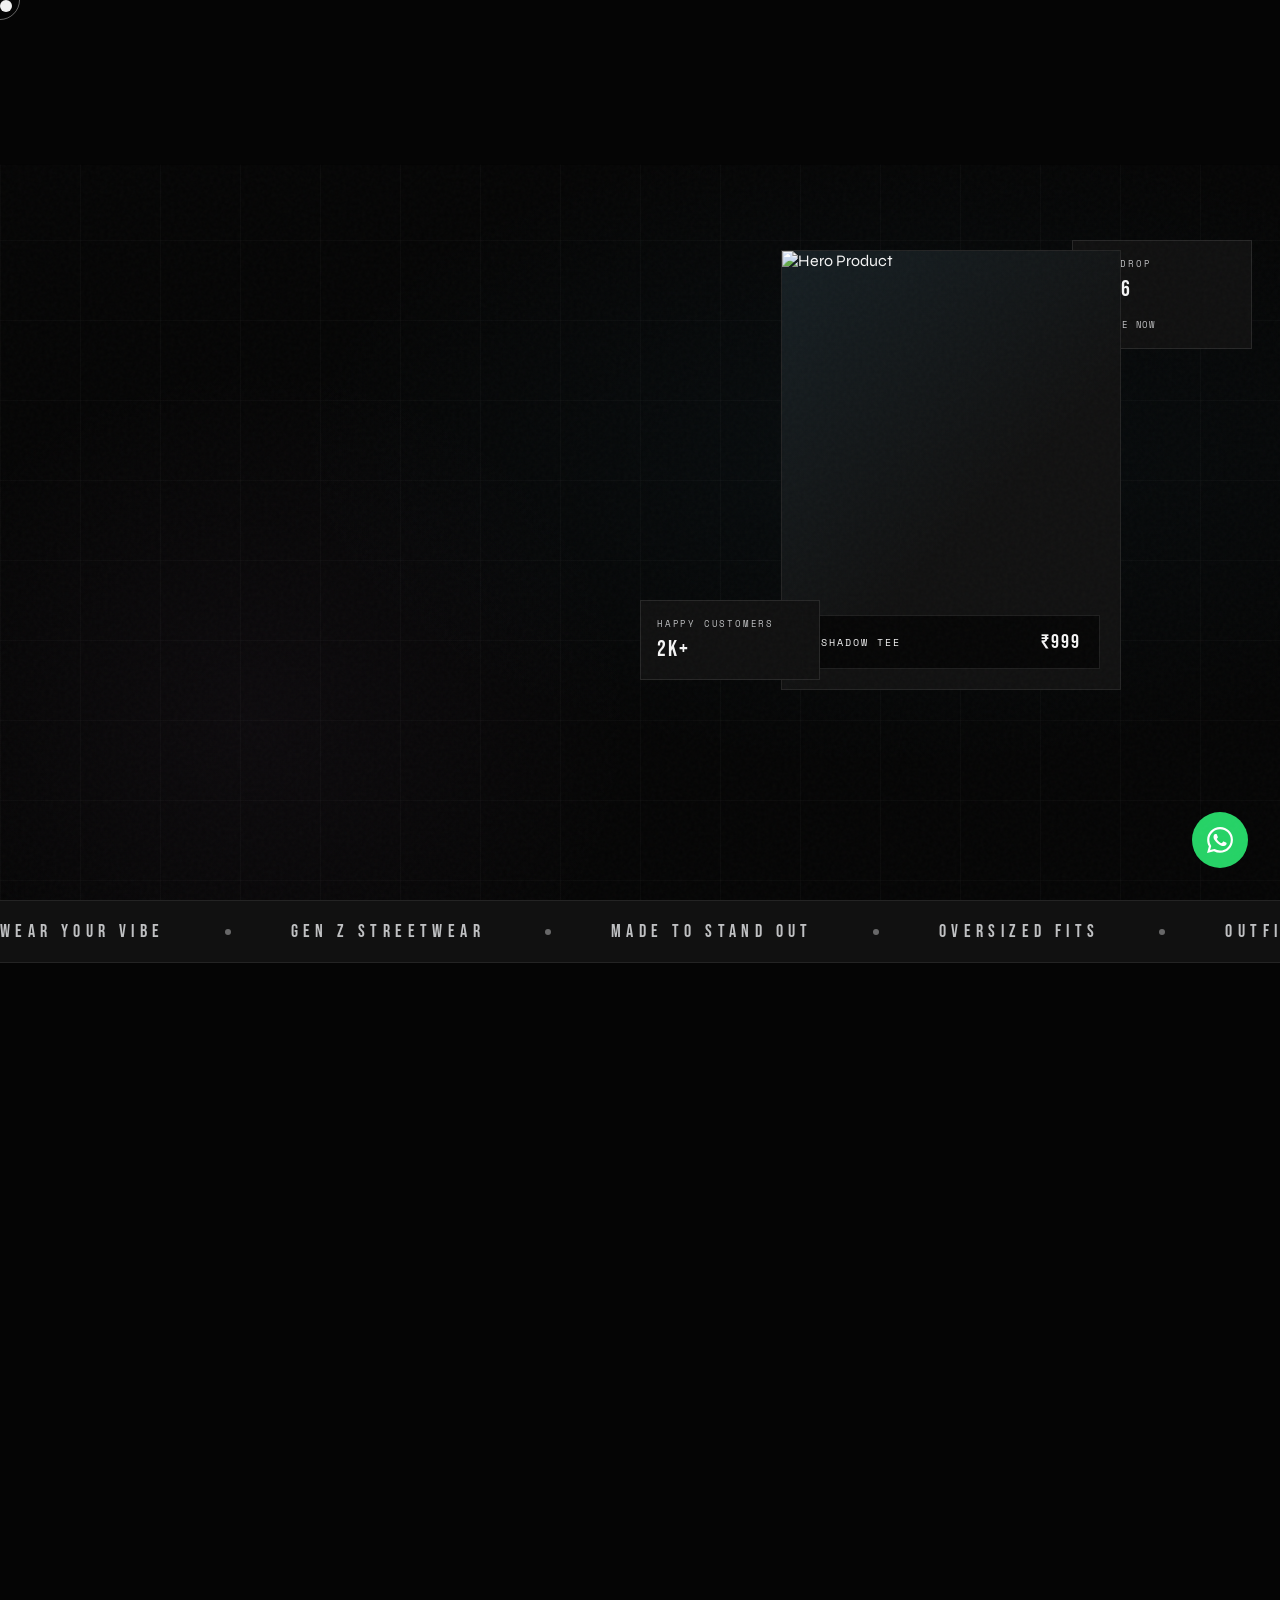
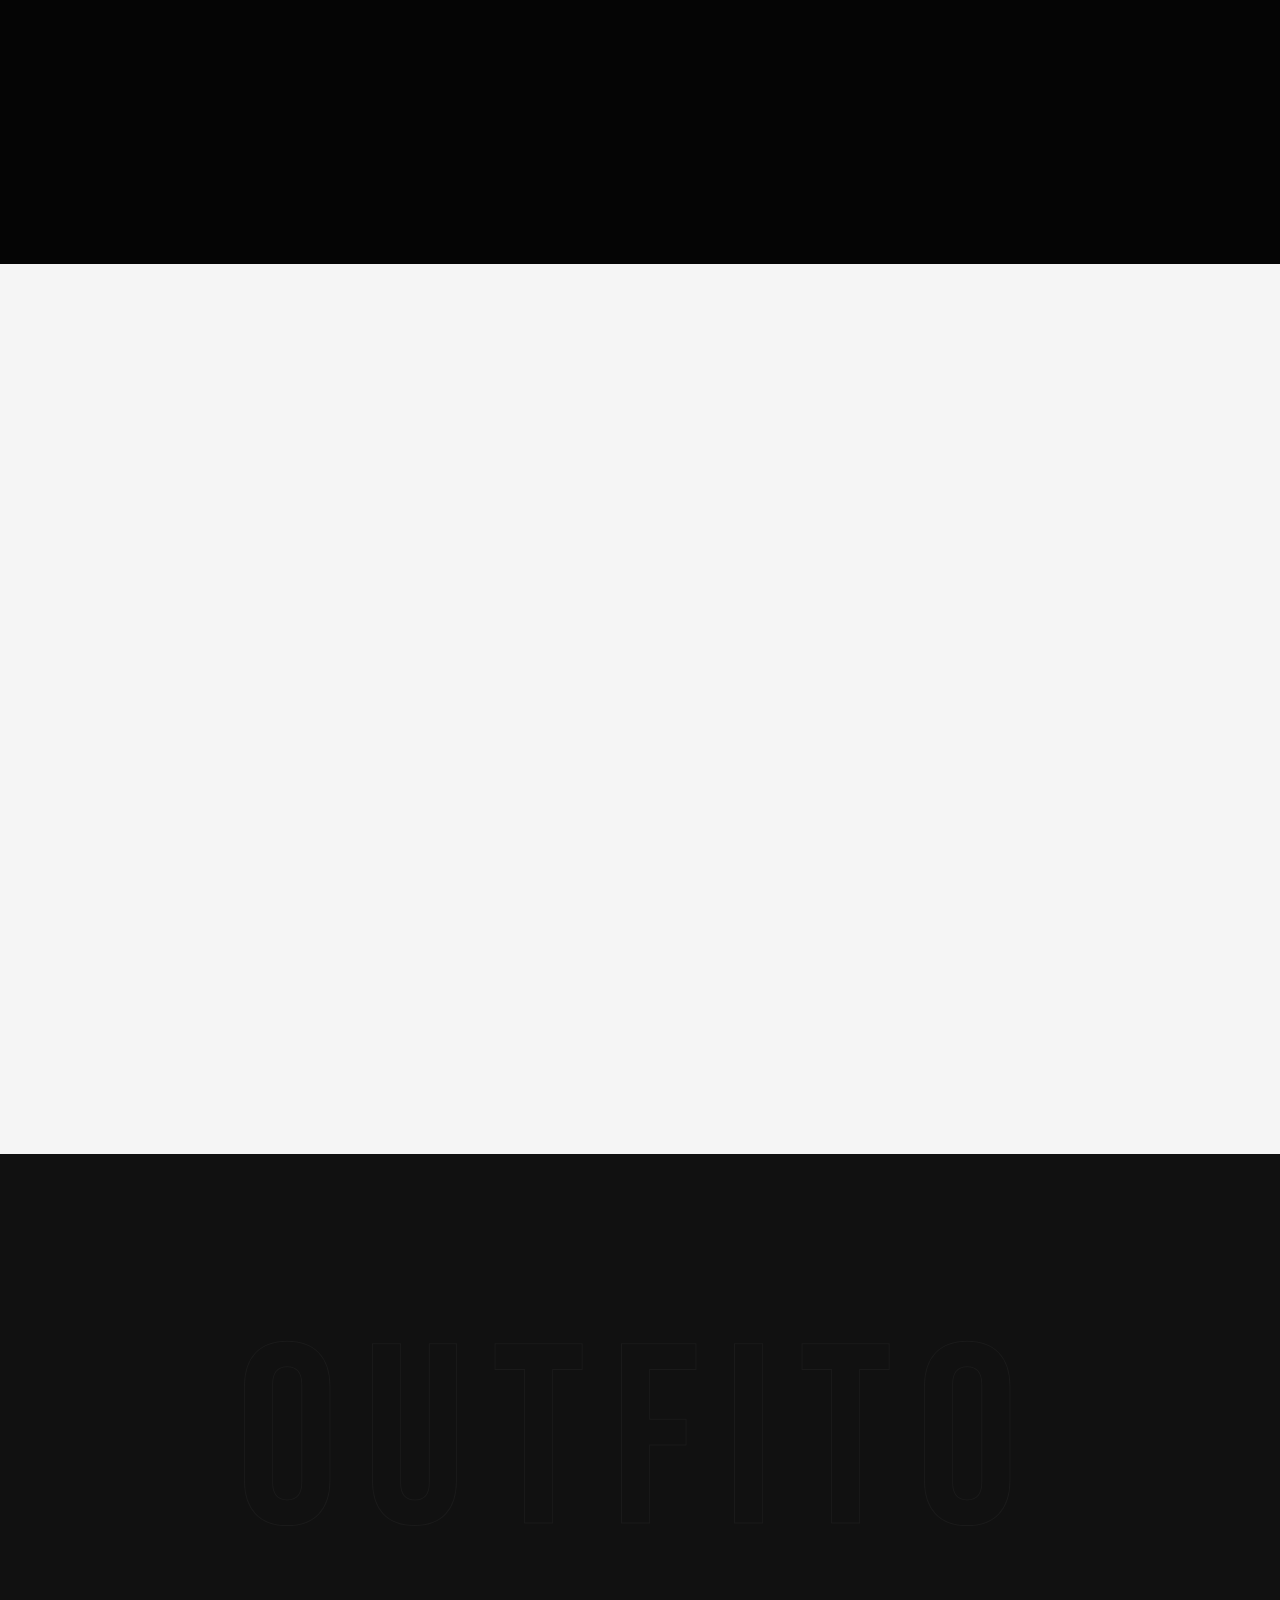
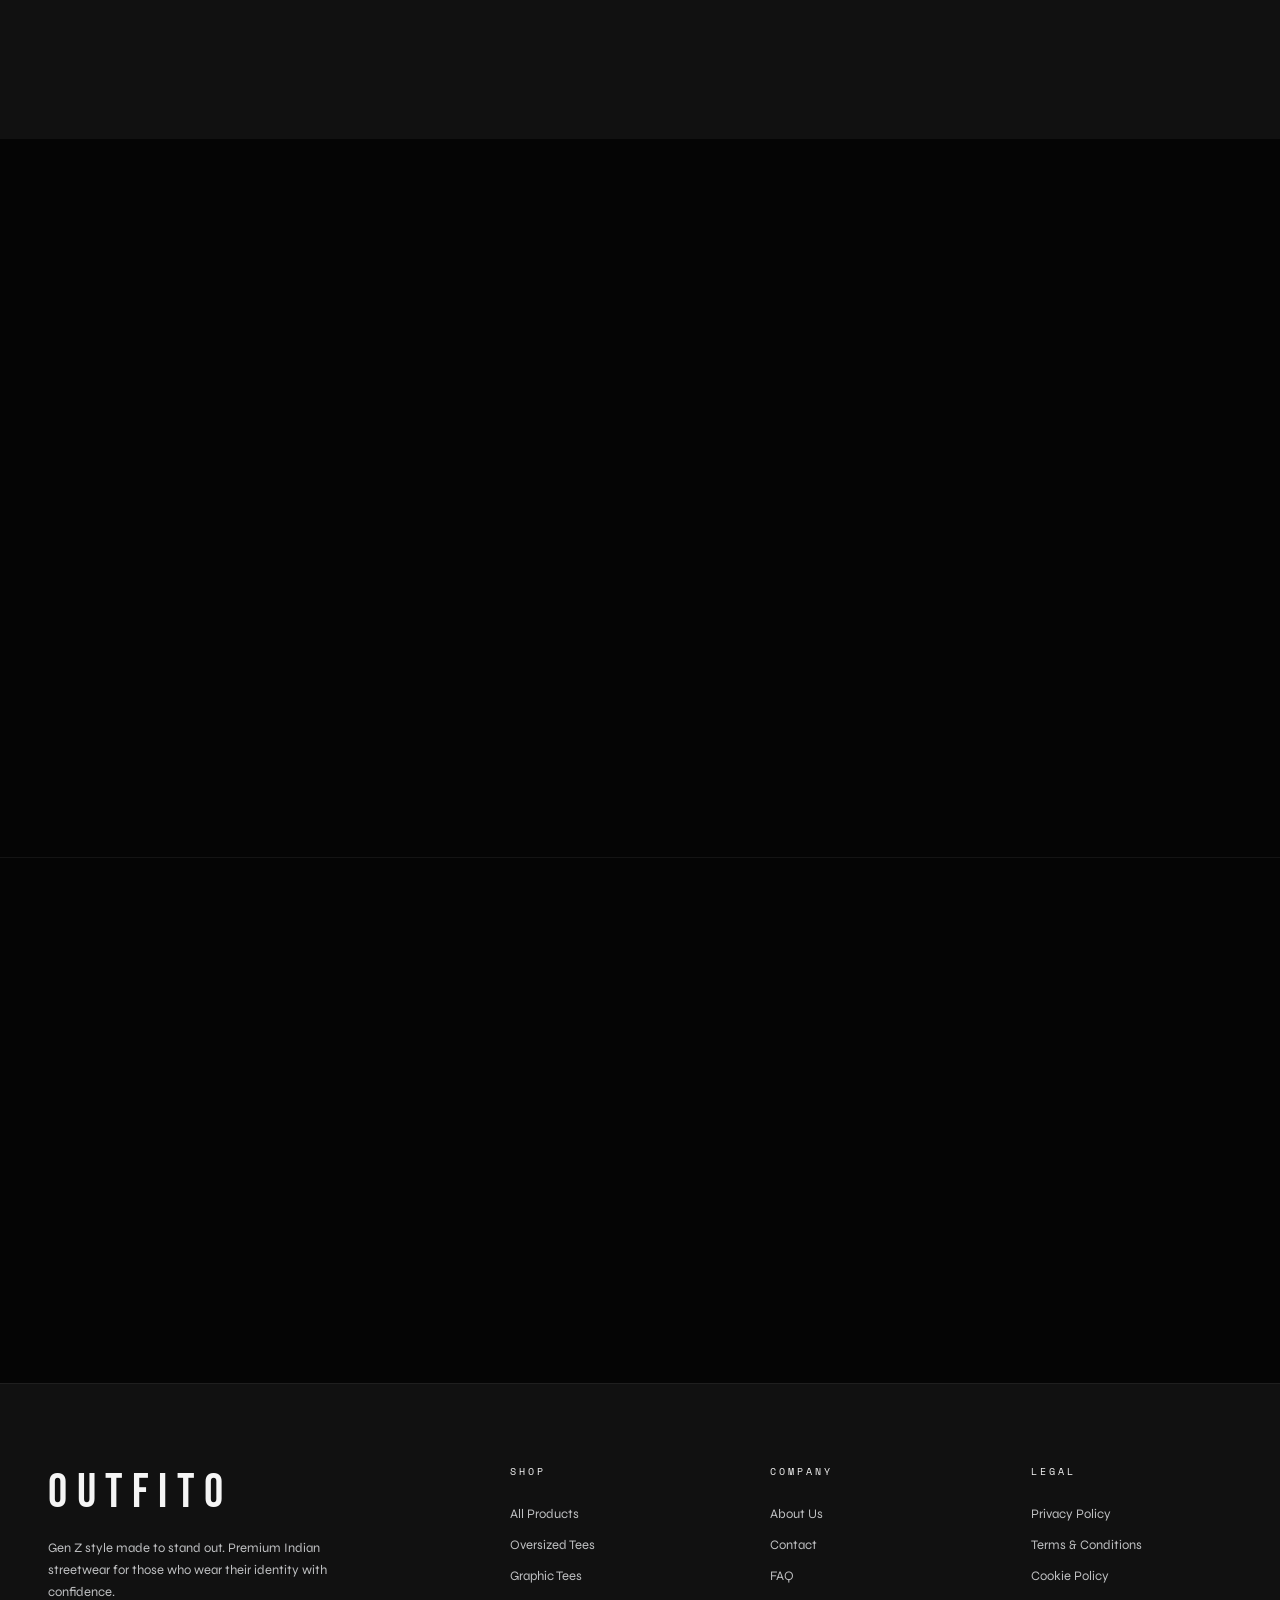
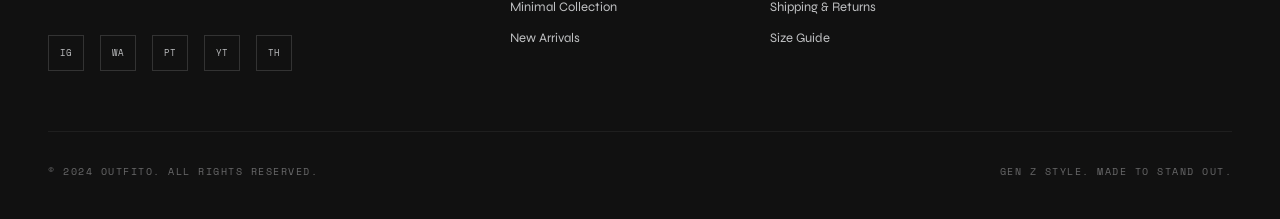
==== index.html @ 2631dcd9 "initial commit" ====
<!DOCTYPE html>
<html lang="en">

<head>
  <meta charset="UTF-8">
  <meta name="viewport" content="width=device-width, initial-scale=1.0">
  <title>OUTFITO — Gen Z Style. Made To Stand Out.</title>
  <meta name="description"
    content="OUTFITO - Premium Gen-Z Streetwear. Oversized tees, graphic drops, minimal collections. Wear your vibe.">
  <link rel="preconnect" href="https://fonts.googleapis.com">
  <link rel="preconnect" href="https://fonts.gstatic.com" crossorigin>
  <link
    href="https://fonts.googleapis.com/css2?family=Bebas+Neue&family=Syne:wght@400;500;600;700;800&family=Space+Mono:wght@400;700&display=swap"
    rel="stylesheet">
  <script src="https://cdn.tailwindcss.com"></script>
  <script src="https://cdnjs.cloudflare.com/ajax/libs/gsap/3.12.5/gsap.min.js"></script>
  <script src="https://cdnjs.cloudflare.com/ajax/libs/gsap/3.12.5/ScrollTrigger.min.js"></script>
  <link rel="stylesheet" href="public/css/style.css" class="rel">
</head>

<body>

  <!-- Noise Overlay -->
  <div class="noise-overlay"></div>

  <!-- Scroll Progress -->
  <div class="scroll-progress" id="scrollProgress"></div>

  <!-- Custom Cursor -->
  <div class="cursor" id="cursor"></div>
  <div class="cursor-follower" id="cursorFollower"></div>

  <!-- Page Transition -->
  <div class="page-transition" id="pageTransition"></div>

  <!-- Loading Screen -->
  <div id="loader">
    <div class="loader-logo">OUTFITO</div>
    <div class="loader-bar">
      <div class="loader-bar-fill" id="loaderFill"></div>
    </div>
    <div class="loader-tagline">GEN Z STYLE. MADE TO STAND OUT.</div>
  </div>

  <!-- Mobile Menu -->
  <nav class="mobile-menu" id="mobileMenu">
    <a href="#" onclick="navigateTo('home')">Home</a>
    <a href="#" onclick="navigateTo('shop')">Shop</a>
    <a href="#" onclick="navigateTo('about')">About</a>
    <a href="#" onclick="navigateTo('contact')">Contact</a>
    <a href="https://wa.me/918448908359?text=Hi%20OUTFITO%2C%20I%20want%20to%20know%20more%20about%20your%20collection!"
      target="_blank">WhatsApp</a>
  </nav>

  <!-- Navbar -->
  <nav id="navbar">
    <a href="#" class="nav-logo" onclick="navigateTo('home')">
      <span class="nav-logo-icon">OF</span>
      OUTFITO
    </a>
    <ul class="nav-links" id="navLinks">
      <li><a href="#" onclick="navigateTo('home')">Home</a></li>
      <li><a href="#" onclick="navigateTo('shop')">Shop</a></li>
      <li><a href="#collections">Collections</a></li>
      <li><a href="#" onclick="navigateTo('about')">About</a></li>
      <li><a href="#" onclick="navigateTo('contact')">Contact</a></li>
    </ul>
    <div class="nav-right">
      <div class="nav-social">
        <a href="https://instagram.com" target="_blank">IG</a>
      </div>
      <div class="hamburger" id="hamburger" onclick="toggleMenu()">
        <span></span><span></span><span></span>
      </div>
    </div>
  </nav>

  <!-- Floating WhatsApp -->
  <div class="whatsapp-float">
    <span class="whatsapp-label">Order on WhatsApp</span>
    <a class="whatsapp-btn" href="https://wa.me/918448908359?text=Hi%20OUTFITO%2C%20I%20want%20to%20place%20an%20order!"
      target="_blank">
      <svg viewBox="0 0 24 24" xmlns="http://www.w3.org/2000/svg">
        <path
          d="M17.472 14.382c-.297-.149-1.758-.867-2.03-.967-.273-.099-.471-.148-.67.15-.197.297-.767.966-.94 1.164-.173.199-.347.223-.644.075-.297-.15-1.255-.463-2.39-1.475-.883-.788-1.48-1.761-1.653-2.059-.173-.297-.018-.458.13-.606.134-.133.298-.347.446-.52.149-.174.198-.298.298-.497.099-.198.05-.371-.025-.52-.075-.149-.669-1.612-.916-2.207-.242-.579-.487-.5-.669-.51-.173-.008-.371-.01-.57-.01-.198 0-.52.074-.792.372-.272.297-1.04 1.016-1.04 2.479 0 1.462 1.065 2.875 1.213 3.074.149.198 2.096 3.2 5.077 4.487.709.306 1.262.489 1.694.625.712.227 1.36.195 1.871.118.571-.085 1.758-.719 2.006-1.413.248-.694.248-1.289.173-1.413-.074-.124-.272-.198-.57-.347m-5.421 7.403h-.004a9.87 9.87 0 01-5.031-1.378l-.361-.214-3.741.982.998-3.648-.235-.374a9.86 9.86 0 01-1.51-5.26c.001-5.45 4.436-9.884 9.888-9.884 2.64 0 5.122 1.03 6.988 2.898a9.825 9.825 0 012.893 6.994c-.003 5.45-4.437 9.884-9.885 9.884m8.413-18.297A11.815 11.815 0 0012.05 0C5.495 0 .16 5.335.157 11.892c0 2.096.547 4.142 1.588 5.945L.057 24l6.305-1.654a11.882 11.882 0 005.683 1.448h.005c6.554 0 11.89-5.335 11.893-11.893a11.821 11.821 0 00-3.48-8.413z" />
      </svg>
    </a>
  </div>

  <!-- ============ HOME PAGE ============ -->
  <div id="home-page">

    <!-- HERO -->
    <section id="hero">
      <div class="hero-bg"></div>
      <div class="hero-grid-lines"></div>
      <div class="hero-content">
        <div class="hero-left">
          <p class="hero-eyebrow" id="heroEyebrow">★ New Drop — SS26 Collection</p>
          <h1 class="hero-title">
            <span class="line"><span id="heroLine1">WEAR YOUR</span></span>
            <span class="line"><span id="heroLine2">VIBE.</span></span>
            <span class="line"><span id="heroLine3">STAND OUT.</span></span>
          </h1>
          <p class="hero-desc" id="heroDesc">Not just clothing. It's identity, confidence, and modern youth culture.
            Gen-Z streetwear made to define you.</p>
          <div class="hero-buttons" id="heroBtns">
            <a href="#" class="btn-primary" onclick="navigateTo('shop')"><span>SHOP NOW</span></a>
            <a href="#collections" class="btn-outline"><span>VIEW COLLECTION</span></a>
          </div>
        </div>
        <div class="hero-right">
          <div class="hero-card-mini hero-card-mini-1">
            <div class="mini-card-label">New Drop</div>
            <div class="mini-card-value">SS26</div>
            <div style="margin-top:10px;"><span class="mini-card-dot"></span><span
                style="font-family:'Space Mono',monospace;font-size:9px;color:var(--silver);letter-spacing:0.1em;">LIVE
                NOW</span></div>
          </div>
          <div class="hero-product-card">
            <img src="https://images.unsplash.com/photo-1521572163474-6864f9cf17ab?w=600&q=80" alt="Hero Product"
              class="hero-product-img">
            <div class="hero-product-tag">
              <span class="hero-product-name">SHADOW TEE</span>
              <span class="hero-product-price">₹999</span>
            </div>
          </div>
          <div class="hero-card-mini hero-card-mini-2">
            <div class="mini-card-label">Happy Customers</div>
            <div class="mini-card-value">2K+</div>
          </div>
        </div>
      </div>
    </section>

    <!-- MARQUEE -->
    <div class="marquee-section">
      <div class="marquee-track" id="marquee">
        <div class="marquee-item">WEAR YOUR VIBE <span class="marquee-dot"></span> GEN Z STREETWEAR <span
            class="marquee-dot"></span> MADE TO STAND OUT <span class="marquee-dot"></span> OVERSIZED FITS <span
            class="marquee-dot"></span> OUTFITO SS26 <span class="marquee-dot"></span> LIMITED DROPS <span
            class="marquee-dot"></span> WEAR YOUR VIBE <span class="marquee-dot"></span> GEN Z STREETWEAR <span
            class="marquee-dot"></span> MADE TO STAND OUT <span class="marquee-dot"></span> OVERSIZED FITS <span
            class="marquee-dot"></span> OUTFITO SS26 <span class="marquee-dot"></span> LIMITED DROPS</div>
      </div>
    </div>

    <!-- FEATURED COLLECTION -->
    <section id="collections">
      <div class="section-label reveal">Featured Collection</div>
      <div
        style="display:flex;justify-content:space-between;align-items:flex-end;margin-bottom:48px;flex-wrap:wrap;gap:24px;">
        <h2 class="section-title reveal">BEST<br>SELLERS</h2>
        <a href="#" onclick="navigateTo('shop')" class="btn-outline reveal" style="align-self:flex-end;"><span>VIEW
            ALL</span></a>
      </div>
      <div class="product-grid">
        <div class="product-card reveal"
          onclick="openProduct('shadow-tee','SHADOW OVERSIZED TEE','₹999','A heavyweight 280gsm oversized tee with a raw, lived-in edge. Washed in shadow black for that perfectly worn look.','https://images.unsplash.com/photo-1521572163474-6864f9cf17ab?w=600&q=80')">
          <img src="https://images.unsplash.com/photo-1521572163474-6864f9cf17ab?w=600&q=80" alt="Shadow Tee"
            loading="lazy">
          <div class="product-overlay"></div>
          <div class="product-info">
            <div class="product-category">Oversized Tees</div>
            <div class="product-sizes">
              <span class="size-tag">S</span><span class="size-tag">M</span><span class="size-tag">L</span><span
                class="size-tag">XL</span>
            </div>
            <div class="product-name">SHADOW TEE</div>
            <div class="product-price-row">
              <span class="product-price">₹999</span>
              <button class="product-quick-btn">QUICK VIEW</button>
            </div>
          </div>
        </div>
        <div class="product-card reveal reveal-delay-1"
          onclick="openProduct('void-graphic','VOID GRAPHIC TEE','₹1,199','Bold distressed graphics printed on a premium 260gsm cotton base. Urban expression at its finest.','https://images.unsplash.com/photo-1583743814966-8936f5b7be1a?w=600&q=80')">
          <img src="https://images.unsplash.com/photo-1583743814966-8936f5b7be1a?w=600&q=80" alt="Void Graphic Tee"
            loading="lazy">
          <div class="product-overlay"></div>
          <div class="product-info">
            <div class="product-category">Graphic Tees</div>
            <div class="product-sizes">
              <span class="size-tag">S</span><span class="size-tag">M</span><span class="size-tag">L</span><span
                class="size-tag">XL</span>
            </div>
            <div class="product-name">VOID GRAPHIC</div>
            <div class="product-price-row">
              <span class="product-price">₹1,199</span>
              <button class="product-quick-btn">QUICK VIEW</button>
            </div>
          </div>
        </div>
        <div class="product-card reveal reveal-delay-2"
          onclick="openProduct('mono-drop','MONO DROP TEE','₹899','Clean, minimal, powerful. The Mono Drop Tee is for those who speak in silence.','https://images.unsplash.com/photo-1596755094514-f87e34085b2c?w=600&q=80')">
          <img src="https://images.unsplash.com/photo-1596755094514-f87e34085b2c?w=600&q=80" alt="Mono Drop"
            loading="lazy">
          <div class="product-overlay"></div>
          <div class="product-info">
            <div class="product-category">Minimal Collection</div>
            <div class="product-sizes">
              <span class="size-tag">XS</span><span class="size-tag">S</span><span class="size-tag">M</span><span
                class="size-tag">L</span>
            </div>
            <div class="product-name">MONO DROP</div>
            <div class="product-price-row">
              <span class="product-price">₹899</span>
              <button class="product-quick-btn">QUICK VIEW</button>
            </div>
          </div>
        </div>
        <div class="product-card reveal reveal-delay-3"
          onclick="openProduct('urban-core','URBAN CORE TEE','₹1,099','The foundation piece of every fit. Raw edges, relaxed shoulder, maximum presence.','https://images.unsplash.com/photo-1503341504253-dff4815485f1?w=600&q=80')">
          <img src="https://images.unsplash.com/photo-1503341504253-dff4815485f1?w=600&q=80" alt="Urban Core"
            loading="lazy">
          <div class="product-overlay"></div>
          <div class="product-info">
            <div class="product-category">New Arrivals</div>
            <div class="product-sizes">
              <span class="size-tag">S</span><span class="size-tag">M</span><span class="size-tag">L</span><span
                class="size-tag">XL</span><span class="size-tag">XXL</span>
            </div>
            <div class="product-name">URBAN CORE</div>
            <div class="product-price-row">
              <span class="product-price">₹1,099</span>
              <button class="product-quick-btn">QUICK VIEW</button>
            </div>
          </div>
        </div>
      </div>
    </section>

    <!-- CAMPAIGN BANNER -->
    <div class="campaign-banner">
      <div class="campaign-text">
        <div class="section-label reveal">The Movement</div>
        <h2 class="section-title reveal" style="color:var(--black);">WEAR<br>YOUR<br>STORY.</h2>
        <p class="campaign-body reveal">OUTFITO is not just a brand. It's a movement for those who refuse to blend in.
          Every piece is designed for the ones who turn heads, not follow trends.</p>
        <a href="#" onclick="navigateTo('about')" class="btn-primary reveal"
          style="background:var(--black);color:var(--white);"><span>OUR STORY</span></a>
      </div>
      <div class="campaign-image reveal">
        <img src="https://images.unsplash.com/photo-1529139574466-a303027c1d8b?w=600&q=80" alt="Campaign"
          loading="lazy">
      </div>
    </div>

    <!-- BRAND PHILOSOPHY -->
    <div class="philosophy-section">
      <p class="section-label reveal" style="justify-content:center;margin-bottom:40px;">Brand Philosophy</p>
      <h2 class="philosophy-quote reveal">OUTFITO IS NOT JUST <em>CLOTHING.</em><br>IT'S YOUR <em>IDENTITY.</em></h2>
      <p class="reveal"
        style="font-family:'Space Mono',monospace;font-size:11px;letter-spacing:0.3em;color:var(--silver);text-transform:uppercase;">
        EST. 2024 — INDIA</p>
    </div>

    <!-- REVIEWS -->
    <section>
      <div class="section-label reveal">Customer Reviews</div>
      <h2 class="section-title reveal" style="margin-bottom:48px;">WHAT THEY<br>SAY.</h2>
      <div class="reviews-grid">
        <div class="review-card reveal">
          <div class="review-stars">★★★★★</div>
          <p class="review-text">"Quality is actually insane for this price. The Shadow Tee fits perfectly oversized and
            the fabric is so heavy and premium. Already ordered 3 more."</p>
          <div class="review-author">— Arjun S., Delhi</div>
        </div>
        <div class="review-card reveal reveal-delay-1">
          <div class="review-stars">★★★★★</div>
          <p class="review-text">"Got so many compliments in college. OUTFITO hits different — feels like a luxury brand
            but actually affordable. The graphics are unique fr."</p>
          <div class="review-author">— Priya K., Mumbai</div>
        </div>
        <div class="review-card reveal reveal-delay-2">
          <div class="review-stars">★★★★★</div>
          <p class="review-text">"Delivery was super fast and packaging was clean. The tee looks even better in person.
            This is my go-to brand now no cap."</p>
          <div class="review-author">— Rohan M., Bangalore</div>
        </div>
      </div>
    </section>

    <!-- NEWSLETTER -->
    <div class="newsletter-section">
      <p class="section-label reveal" style="justify-content:center;">Stay Connected</p>
      <h2 class="section-title reveal" style="font-size:clamp(32px,5vw,64px);">GET EARLY ACCESS<br>TO NEW DROPS</h2>
      <p class="reveal" style="font-size:14px;color:var(--silver);margin-top:8px;">No spam. Just exclusive drops, early
        access and streetwear culture.</p>
      <div class="newsletter-form reveal">
        <input type="email" class="newsletter-input" placeholder="your@email.com">
        <button class="newsletter-btn">JOIN</button>
      </div>
    </div>

    <!-- FOOTER -->
    <footer>
      <div class="footer-top">
        <div>
          <div class="footer-brand-name">OUTFITO</div>
          <p class="footer-brand-desc">Gen Z style made to stand out. Premium Indian streetwear for those who wear their
            identity with confidence.</p>
          <div class="footer-social">
            <a href="https://instagram.com" target="_blank" class="social-icon">IG</a>
            <a href="https://wa.me/918448908359" target="_blank" class="social-icon">WA</a>
            <a href="https://pinterest.com" target="_blank" class="social-icon">PT</a>
            <a href="https://youtube.com" target="_blank" class="social-icon">YT</a>
            <a href="https://threads.net" target="_blank" class="social-icon">TH</a>
          </div>
        </div>
        <div>
          <div class="footer-col-title">Shop</div>
          <ul class="footer-links">
            <li><a href="#" onclick="navigateTo('shop')">All Products</a></li>
            <li><a href="#">Oversized Tees</a></li>
            <li><a href="#">Graphic Tees</a></li>
            <li><a href="#">Minimal Collection</a></li>
            <li><a href="#">New Arrivals</a></li>
          </ul>
        </div>
        <div>
          <div class="footer-col-title">Company</div>
          <ul class="footer-links">
            <li><a href="#" onclick="navigateTo('about')">About Us</a></li>
            <li><a href="#" onclick="navigateTo('contact')">Contact</a></li>
            <li><a href="#">FAQ</a></li>
            <li><a href="#">Shipping & Returns</a></li>
            <li><a href="#">Size Guide</a></li>
          </ul>
        </div>
        <div>
          <div class="footer-col-title">Legal</div>
          <ul class="footer-links">
            <li><a href="#">Privacy Policy</a></li>
            <li><a href="#">Terms & Conditions</a></li>
            <li><a href="#">Cookie Policy</a></li>
          </ul>
        </div>
      </div>
      <div class="footer-bottom">
        <span class="footer-copy">© 2024 OUTFITO. ALL RIGHTS RESERVED.</span>
        <span class="footer-copy">GEN Z STYLE. MADE TO STAND OUT.</span>
      </div>
    </footer>

  </div>

  <!-- ============ SHOP PAGE ============ -->
  <div id="shop-page">
    <div style="border-bottom:1px solid rgba(245,245,245,0.06);padding-bottom:40px;margin-bottom:0;">
      <p class="section-label">Explore All</p>
      <h1 class="section-title">THE<br>COLLECTION.</h1>
    </div>
    <div style="padding-top:48px;">
      <div class="shop-filters">
        <button class="filter-btn active" onclick="filterProducts('all',this)">ALL</button>
        <button class="filter-btn" onclick="filterProducts('oversized',this)">OVERSIZED TEES</button>
        <button class="filter-btn" onclick="filterProducts('graphic',this)">GRAPHIC TEES</button>
        <button class="filter-btn" onclick="filterProducts('minimal',this)">MINIMAL</button>
        <button class="filter-btn" onclick="filterProducts('new',this)">NEW ARRIVALS</button>
      </div>
      <div class="product-grid" id="shopGrid">
        <div class="product-card" data-cat="oversized"
          onclick="openProduct('shadow-tee','SHADOW OVERSIZED TEE','₹999','A heavyweight 280gsm oversized tee with a raw, lived-in edge. Washed in shadow black for that perfectly worn look.','https://images.unsplash.com/photo-1521572163474-6864f9cf17ab?w=600&q=80')">
          <img src="https://images.unsplash.com/photo-1521572163474-6864f9cf17ab?w=600&q=80" alt="Shadow Tee"
            loading="lazy">
          <div class="product-overlay"></div>
          <div class="product-info">
            <div class="product-category">Oversized Tees</div>
            <div class="product-sizes"><span class="size-tag">S</span><span class="size-tag">M</span><span
                class="size-tag">L</span><span class="size-tag">XL</span></div>
            <div class="product-name">SHADOW TEE</div>
            <div class="product-price-row"><span class="product-price">₹999</span><button
                class="product-quick-btn">QUICK VIEW</button></div>
          </div>
        </div>
        <div class="product-card" data-cat="graphic"
          onclick="openProduct('void-graphic','VOID GRAPHIC TEE','₹1,199','Bold distressed graphics printed on a premium 260gsm cotton base. Urban expression at its finest.','https://images.unsplash.com/photo-1583743814966-8936f5b7be1a?w=600&q=80')">
          <img src="https://images.unsplash.com/photo-1583743814966-8936f5b7be1a?w=600&q=80" alt="Void Graphic"
            loading="lazy">
          <div class="product-overlay"></div>
          <div class="product-info">
            <div class="product-category">Graphic Tees</div>
            <div class="product-sizes"><span class="size-tag">S</span><span class="size-tag">M</span><span
                class="size-tag">L</span><span class="size-tag">XL</span></div>
            <div class="product-name">VOID GRAPHIC</div>
            <div class="product-price-row"><span class="product-price">₹1,199</span><button
                class="product-quick-btn">QUICK VIEW</button></div>
          </div>
        </div>
        <div class="product-card" data-cat="minimal"
          onclick="openProduct('mono-drop','MONO DROP TEE','₹899','Clean, minimal, powerful. The Mono Drop Tee is for those who speak in silence.','https://images.unsplash.com/photo-1596755094514-f87e34085b2c?w=600&q=80')">
          <img src="https://images.unsplash.com/photo-1596755094514-f87e34085b2c?w=600&q=80" alt="Mono Drop"
            loading="lazy">
          <div class="product-overlay"></div>
          <div class="product-info">
            <div class="product-category">Minimal Collection</div>
            <div class="product-sizes"><span class="size-tag">XS</span><span class="size-tag">S</span><span
                class="size-tag">M</span><span class="size-tag">L</span></div>
            <div class="product-name">MONO DROP</div>
            <div class="product-price-row"><span class="product-price">₹899</span><button
                class="product-quick-btn">QUICK VIEW</button></div>
          </div>
        </div>
        <div class="product-card" data-cat="new"
          onclick="openProduct('urban-core','URBAN CORE TEE','₹1,099','The foundation piece of every fit. Raw edges, relaxed shoulder, maximum presence.','https://images.unsplash.com/photo-1503341504253-dff4815485f1?w=600&q=80')">
          <img src="https://images.unsplash.com/photo-1503341504253-dff4815485f1?w=600&q=80" alt="Urban Core"
            loading="lazy">
          <div class="product-overlay"></div>
          <div class="product-info">
            <div class="product-category">New Arrivals</div>
            <div class="product-sizes"><span class="size-tag">S</span><span class="size-tag">M</span><span
                class="size-tag">L</span><span class="size-tag">XL</span><span class="size-tag">XXL</span></div>
            <div class="product-name">URBAN CORE</div>
            <div class="product-price-row"><span class="product-price">₹1,099</span><button
                class="product-quick-btn">QUICK VIEW</button></div>
          </div>
        </div>
        <div class="product-card" data-cat="graphic"
          onclick="openProduct('dark-wave','DARK WAVE GRAPHIC','₹1,299','Abstract wave prints meet oversized comfort. Our most expressive graphic piece.','https://images.unsplash.com/photo-1618354691373-d851c5c3a990?w=600&q=80')">
          <img src="https://images.unsplash.com/photo-1618354691373-d851c5c3a990?w=600&q=80" alt="Dark Wave"
            loading="lazy">
          <div class="product-overlay"></div>
          <div class="product-info">
            <div class="product-category">Graphic Tees</div>
            <div class="product-sizes"><span class="size-tag">M</span><span class="size-tag">L</span><span
                class="size-tag">XL</span></div>
            <div class="product-name">DARK WAVE</div>
            <div class="product-price-row"><span class="product-price">₹1,299</span><button
                class="product-quick-btn">QUICK VIEW</button></div>
          </div>
        </div>
        <div class="product-card" data-cat="oversized"
          onclick="openProduct('ghost-drop','GHOST DROP TEE','₹1,099','Soft-washed mineral effect. Barely there, impossible to forget.','https://images.unsplash.com/photo-1556821840-3a63f15732ce?w=600&q=80')">
          <img src="https://images.unsplash.com/photo-1556821840-3a63f15732ce?w=600&q=80" alt="Ghost Drop"
            loading="lazy">
          <div class="product-overlay"></div>
          <div class="product-info">
            <div class="product-category">Oversized Tees</div>
            <div class="product-sizes"><span class="size-tag">S</span><span class="size-tag">M</span><span
                class="size-tag">L</span><span class="size-tag">XL</span></div>
            <div class="product-name">GHOST DROP</div>
            <div class="product-price-row"><span class="product-price">₹1,099</span><button
                class="product-quick-btn">QUICK VIEW</button></div>
          </div>
        </div>
      </div>
    </div>
    <footer style="margin-top:80px;">
      <div class="footer-bottom">
        <span class="footer-copy">© 2024 OUTFITO. ALL RIGHTS RESERVED.</span>
        <span class="footer-copy">GEN Z STYLE. MADE TO STAND OUT.</span>
      </div>
    </footer>
  </div>

  <!-- ============ PRODUCT DETAIL PAGE ============ -->
  <div id="product-page">
    <div class="product-detail-grid">
      <div class="product-gallery">
        <div class="gallery-main">
          <img src="" alt="Product" id="galleryMain">
        </div>
        <div class="gallery-thumbs">
          <div class="gallery-thumb active"><img src="" alt="Thumb 1" id="galleryThumb1"></div>
          <div class="gallery-thumb"><img src="https://images.unsplash.com/photo-1562157873-818bc0726f68?w=200&q=80"
              alt="Thumb 2"
              onclick="switchImage('https://images.unsplash.com/photo-1562157873-818bc0726f68?w=600&q=80',this)"></div>
          <div class="gallery-thumb"><img src="https://images.unsplash.com/photo-1523381210434-271e8be1f52b?w=200&q=80"
              alt="Thumb 3"
              onclick="switchImage('https://images.unsplash.com/photo-1523381210434-271e8be1f52b?w=600&q=80',this)">
          </div>
        </div>
      </div>
      <div class="product-detail-info">
        <p class="section-label" style="margin-bottom:12px;">OUTFITO ORIGINALS</p>
        <h1 class="product-detail-name" id="pdpName">SHADOW OVERSIZED TEE</h1>
        <div class="product-detail-price" id="pdpPrice">₹999</div>
        <div class="size-selector">
          <div class="size-selector-label">Select Size</div>
          <div class="size-options">
            <button class="size-option" onclick="selectSize(this,'XS')">XS</button>
            <button class="size-option" onclick="selectSize(this,'S')">S</button>
            <button class="size-option selected" onclick="selectSize(this,'M')">M</button>
            <button class="size-option" onclick="selectSize(this,'L')">L</button>
            <button class="size-option" onclick="selectSize(this,'XL')">XL</button>
            <button class="size-option" onclick="selectSize(this,'XXL')">XXL</button>
          </div>
        </div>
        <a class="whatsapp-order-btn" id="whatsappOrderBtn" href="#" target="_blank">
          <svg viewBox="0 0 24 24" width="20" height="20" fill="white">
            <path
              d="M17.472 14.382c-.297-.149-1.758-.867-2.03-.967-.273-.099-.471-.148-.67.15-.197.297-.767.966-.94 1.164-.173.199-.347.223-.644.075-.297-.15-1.255-.463-2.39-1.475-.883-.788-1.48-1.761-1.653-2.059-.173-.297-.018-.458.13-.606.134-.133.298-.347.446-.52.149-.174.198-.298.298-.497.099-.198.05-.371-.025-.52-.075-.149-.669-1.612-.916-2.207-.242-.579-.487-.5-.669-.51-.173-.008-.371-.01-.57-.01-.198 0-.52.074-.792.372-.272.297-1.04 1.016-1.04 2.479 0 1.462 1.065 2.875 1.213 3.074.149.198 2.096 3.2 5.077 4.487.709.306 1.262.489 1.694.625.712.227 1.36.195 1.871.118.571-.085 1.758-.719 2.006-1.413.248-.694.248-1.289.173-1.413-.074-.124-.272-.198-.57-.347m-5.421 7.403h-.004a9.87 9.87 0 01-5.031-1.378l-.361-.214-3.741.982.998-3.648-.235-.374a9.86 9.86 0 01-1.51-5.26c.001-5.45 4.436-9.884 9.888-9.884 2.64 0 5.122 1.03 6.988 2.898a9.825 9.825 0 012.893 6.994c-.003 5.45-4.437 9.884-9.885 9.884m8.413-18.297A11.815 11.815 0 0012.05 0C5.495 0 .16 5.335.157 11.892c0 2.096.547 4.142 1.588 5.945L.057 24l6.305-1.654a11.882 11.882 0 005.683 1.448h.005c6.554 0 11.89-5.335 11.893-11.893a11.821 11.821 0 00-3.48-8.413z" />
          </svg>
          ORDER NOW ON WHATSAPP
        </a>
        <button class="btn-outline" style="width:100%;justify-content:center;display:flex;align-items:center;"
          onclick="navigateTo('shop')"><span>← BACK TO SHOP</span></button>
        <div class="product-description">
          <div class="product-desc-title">About This Piece</div>
          <p class="product-desc-text" id="pdpDesc">A heavyweight 280gsm oversized tee with a raw, lived-in edge.</p>
          <div style="margin-top:24px;">
            <div class="product-desc-title">Details</div>
            <p class="product-desc-text">280gsm premium cotton · Oversized fit · Drop shoulders · Ribbed collar ·
              Pre-washed finish · Made in India</p>
          </div>
          <div style="margin-top:24px;">
            <div class="product-desc-title">Delivery</div>
            <p class="product-desc-text">Ships in 2–5 business days across India. COD & UPI accepted.</p>
          </div>
        </div>
      </div>
    </div>
  </div>

  <!-- ============ ABOUT PAGE ============ -->
  <div id="about-page">
    <div class="about-hero">
      <div class="hero-bg"></div>
      <div class="about-content">
        <p class="section-label">Our Story</p>
        <h1 class="about-big-text">WE ARE<br><em>OUTFITO.</em></h1>
        <p class="about-body">Born from the streets and raised on identity. OUTFITO started with one idea: Indian Gen-Z
          deserves premium streetwear that actually speaks their language. We're not chasing trends — we're setting
          them.</p>
      </div>
    </div>
    <div class="about-stats">
      <div class="stat-card">
        <div class="stat-number">2K+</div>
        <div class="stat-label">Happy Customers</div>
      </div>
      <div class="stat-card">
        <div class="stat-number">15+</div>
        <div class="stat-label">Unique Designs</div>
      </div>
      <div class="stat-card">
        <div class="stat-number">100%</div>
        <div class="stat-label">Made In India</div>
      </div>
    </div>
    <section style="max-width:800px;margin:0 auto;">
      <p class="section-label">The Mission</p>
      <h2 class="section-title" style="font-size:clamp(36px,5vw,64px);margin-bottom:32px;">MORE THAN<br>A TEE.</h2>
      <p style="font-size:16px;line-height:1.9;color:var(--silver);margin-bottom:24px;">Every piece from OUTFITO is
        crafted with intent. We use premium 280gsm fabrics, oversized silhouettes that actually flatter, and graphics
        that say something. Not fast fashion. Not disposable.</p>
      <p style="font-size:16px;line-height:1.9;color:var(--silver);">We believe in slow drops, high quality, and
        building a community of people who wear their vibe unapologetically. When you wear OUTFITO, you're not just
        wearing a brand — you're making a statement.</p>
    </section>
    <div class="philosophy-section" style="margin-top:80px;">
      <h2 class="philosophy-quote">"MADE FOR THE <em>FEARLESS.</em><br>DESIGNED FOR THE <em>DIFFERENT.</em>"</h2>
    </div>
    <footer style="margin-top:0;">
      <div class="footer-bottom">
        <span class="footer-copy">© 2024 OUTFITO. ALL RIGHTS RESERVED.</span>
        <a href="#" onclick="navigateTo('home')"
          style="font-family:'Space Mono',monospace;font-size:10px;letter-spacing:0.15em;color:rgba(191,192,194,0.5);text-decoration:none;">←
          BACK TO HOME</a>
      </div>
    </footer>
  </div>

  <!-- ============ CONTACT PAGE ============ -->
  <div id="contact-page">
    <p class="section-label">Get In Touch</p>
    <h1 class="section-title" style="margin-bottom:60px;">LET'S<br>TALK.</h1>
    <div class="contact-grid">
      <div class="contact-form">
        <div class="form-group">
          <label class="form-label">Your Name</label>
          <input type="text" class="form-input" placeholder="John Doe">
        </div>
        <div class="form-group">
          <label class="form-label">Email Address</label>
          <input type="email" class="form-input" placeholder="you@email.com">
        </div>
        <div class="form-group">
          <label class="form-label">Subject</label>
          <input type="text" class="form-input" placeholder="Order inquiry / Collab / Other">
        </div>
        <div class="form-group">
          <label class="form-label">Message</label>
          <textarea class="form-textarea" placeholder="Your message here..."></textarea>
        </div>
        <button class="btn-primary" style="width:100%;justify-content:center;"><span>SEND MESSAGE</span></button>
      </div>
      <div>
        <div class="contact-info-block">
          <div class="contact-info-title">OUTFITO</div>
          <p class="contact-info-text">Have questions about an order, collab requests, or just want to say hi? Reach out
            — we actually reply.</p>
          <div class="contact-detail">
            <span class="contact-detail-icon">WA</span>
            <span class="contact-detail-text"><a href="https://wa.me/918448908359" target="_blank"
                style="color:var(--white);text-decoration:none;">+91 99999 99999</a><br>Usually replies in under 30
              mins</span>
          </div>
          <div class="contact-detail">
            <span class="contact-detail-icon">IG</span>
            <span class="contact-detail-text"><a href="https://instagram.com" target="_blank"
                style="color:var(--white);text-decoration:none;">@outfito.in</a><br>DMs open for collab inquiries</span>
          </div>
          <div class="contact-detail">
            <span class="contact-detail-icon">MAIL</span>
            <span class="contact-detail-text">hello@outfito.in</span>
          </div>
        </div>
        <a href="https://wa.me/918448908359?text=Hi%20OUTFITO%2C%20I%20want%20to%20place%20an%20order!" target="_blank"
          class="whatsapp-order-btn" style="width:auto;display:inline-flex;">
          <svg viewBox="0 0 24 24" width="18" height="18" fill="white">
            <path
              d="M17.472 14.382c-.297-.149-1.758-.867-2.03-.967-.273-.099-.471-.148-.67.15-.197.297-.767.966-.94 1.164-.173.199-.347.223-.644.075-.297-.15-1.255-.463-2.39-1.475-.883-.788-1.48-1.761-1.653-2.059-.173-.297-.018-.458.13-.606.134-.133.298-.347.446-.52.149-.174.198-.298.298-.497.099-.198.05-.371-.025-.52-.075-.149-.669-1.612-.916-2.207-.242-.579-.487-.5-.669-.51-.173-.008-.371-.01-.57-.01-.198 0-.52.074-.792.372-.272.297-1.04 1.016-1.04 2.479 0 1.462 1.065 2.875 1.213 3.074.149.198 2.096 3.2 5.077 4.487.709.306 1.262.489 1.694.625.712.227 1.36.195 1.871.118.571-.085 1.758-.719 2.006-1.413.248-.694.248-1.289.173-1.413-.074-.124-.272-.198-.57-.347m-5.421 7.403h-.004a9.87 9.87 0 01-5.031-1.378l-.361-.214-3.741.982.998-3.648-.235-.374a9.86 9.86 0 01-1.51-5.26c.001-5.45 4.436-9.884 9.888-9.884 2.64 0 5.122 1.03 6.988 2.898a9.825 9.825 0 012.893 6.994c-.003 5.45-4.437 9.884-9.885 9.884m8.413-18.297A11.815 11.815 0 0012.05 0C5.495 0 .16 5.335.157 11.892c0 2.096.547 4.142 1.588 5.945L.057 24l6.305-1.654a11.882 11.882 0 005.683 1.448h.005c6.554 0 11.89-5.335 11.893-11.893a11.821 11.821 0 00-3.48-8.413z" />
          </svg>
          CHAT WITH US
        </a>
      </div>
    </div>
    <footer style="margin-top:80px;">
      <div class="footer-bottom">
        <span class="footer-copy">© 2024 OUTFITO. ALL RIGHTS RESERVED.</span>
        <a href="#" onclick="navigateTo('home')"
          style="font-family:'Space Mono',monospace;font-size:10px;letter-spacing:0.15em;color:rgba(191,192,194,0.5);text-decoration:none;">←
          BACK TO HOME</a>
      </div>
    </footer>
  </div>

  <script src="app.js"></script>
</body>

</html>
---- public/css/style.css ----
:root {
    --black: #050505;
    --charcoal: #111111;
    --white: #F5F5F5;
    --silver: #BFC0C2;
    --glow-blue: #4FC3F7;
    --glow-purple: #CE93D8;
    --cream: #E8E0D0;
    --accent: #F5F5F5;
  }

  *, *::before, *::after { margin: 0; padding: 0; box-sizing: border-box; }

  html { scroll-behavior: smooth; }

  body {
    background: var(--black);
    color: var(--white);
    font-family: 'Syne', sans-serif;
    overflow-x: hidden;
    cursor: none;
  }

  /* CUSTOM CURSOR */
  .cursor {
    width: 12px; height: 12px;
    background: var(--white);
    border-radius: 50%;
    position: fixed;
    top: 0; left: 0;
    pointer-events: none;
    z-index: 9999;
    transition: transform 0.15s ease, background 0.2s ease;
    mix-blend-mode: difference;
  }
  .cursor-follower {
    width: 40px; height: 40px;
    border: 1px solid rgba(245,245,245,0.4);
    border-radius: 50%;
    position: fixed;
    top: 0; left: 0;
    pointer-events: none;
    z-index: 9998;
    transition: transform 0.4s cubic-bezier(0.25, 0.46, 0.45, 0.94);
  }

  /* NOISE OVERLAY */
  .noise-overlay {
    position: fixed;
    inset: 0;
    z-index: 9990;
    pointer-events: none;
    opacity: 0.03;
    background-image: url("data:image/svg+xml,%3Csvg viewBox='0 0 256 256' xmlns='http://www.w3.org/2000/svg'%3E%3Cfilter id='noise'%3E%3CfeTurbulence type='fractalNoise' baseFrequency='0.9' numOctaves='4' stitchTiles='stitch'/%3E%3C/filter%3E%3Crect width='100%25' height='100%25' filter='url(%23noise)'/%3E%3C/svg%3E");
  }

  /* LOADING SCREEN */
  #loader {
    position: fixed;
    inset: 0;
    background: var(--black);
    z-index: 9995;
    display: flex;
    align-items: center;
    justify-content: center;
    flex-direction: column;
    gap: 24px;
  }
  .loader-logo {
    font-family: 'Bebas Neue', cursive;
    font-size: clamp(48px, 10vw, 120px);
    letter-spacing: 0.3em;
    color: var(--white);
    opacity: 0;
    transform: translateY(30px);
  }
  .loader-bar {
    width: 200px;
    height: 1px;
    background: rgba(245,245,245,0.1);
    position: relative;
    overflow: hidden;
  }
  .loader-bar-fill {
    height: 100%;
    background: var(--white);
    width: 0%;
    transition: width 0.05s linear;
  }
  .loader-tagline {
    font-family: 'Space Mono', monospace;
    font-size: 11px;
    letter-spacing: 0.4em;
    color: var(--silver);
    opacity: 0;
    text-transform: uppercase;
  }

  /* NAVBAR */
  nav {
    position: fixed;
    top: 0; left: 0; right: 0;
    z-index: 100;
    padding: 24px 48px;
    display: flex;
    align-items: center;
    justify-content: space-between;
    transition: all 0.4s ease;
  }
  nav.scrolled {
    background: rgba(5,5,5,0.85);
    backdrop-filter: blur(24px);
    -webkit-backdrop-filter: blur(24px);
    border-bottom: 1px solid rgba(245,245,245,0.06);
    padding: 16px 48px;
  }
  .nav-logo {
    font-family: 'Bebas Neue', cursive;
    font-size: 28px;
    letter-spacing: 0.25em;
    color: var(--white);
    text-decoration: none;
    display: flex;
    align-items: center;
    gap: 10px;
  }
  .nav-logo-icon {
    width: 32px;
    height: 32px;
    border: 1.5px solid var(--white);
    border-radius: 50%;
    display: flex;
    align-items: center;
    justify-content: center;
    font-size: 13px;
    font-weight: 700;
    letter-spacing: -0.05em;
  }
  .nav-links {
    display: flex;
    gap: 40px;
    list-style: none;
  }
  .nav-links a {
    font-family: 'Space Mono', monospace;
    font-size: 11px;
    letter-spacing: 0.2em;
    text-transform: uppercase;
    color: var(--silver);
    text-decoration: none;
    position: relative;
    transition: color 0.3s ease;
  }
  .nav-links a::after {
    content: '';
    position: absolute;
    bottom: -4px; left: 0;
    width: 0; height: 1px;
    background: var(--white);
    transition: width 0.3s ease;
  }
  .nav-links a:hover { color: var(--white); }
  .nav-links a:hover::after { width: 100%; }
  .nav-right { display: flex; align-items: center; gap: 24px; }
  .nav-social a {
    color: var(--silver);
    font-size: 14px;
    text-decoration: none;
    transition: color 0.3s ease;
  }
  .nav-social a:hover { color: var(--white); }

  .hamburger {
    width: 32px;
    height: 20px;
    display: none;
    flex-direction: column;
    justify-content: space-between;
    cursor: pointer;
    z-index: 200;
  }
  .hamburger span {
    display: block;
    height: 1px;
    background: var(--white);
    transition: all 0.4s cubic-bezier(0.23, 1, 0.32, 1);
    transform-origin: center;
  }
  .hamburger.open span:nth-child(1) { transform: translateY(9.5px) rotate(45deg); }
  .hamburger.open span:nth-child(2) { opacity: 0; transform: scaleX(0); }
  .hamburger.open span:nth-child(3) { transform: translateY(-9.5px) rotate(-45deg); }

  /* MOBILE MENU */
  .mobile-menu {
    position: fixed;
    inset: 0;
    background: var(--black);
    z-index: 150;
    display: flex;
    flex-direction: column;
    align-items: center;
    justify-content: center;
    gap: 40px;
    transform: translateX(100%);
    transition: transform 0.6s cubic-bezier(0.23, 1, 0.32, 1);
  }
  .mobile-menu.open { transform: translateX(0); }
  .mobile-menu a {
    font-family: 'Bebas Neue', cursive;
    font-size: clamp(40px, 10vw, 72px);
    letter-spacing: 0.15em;
    color: var(--white);
    text-decoration: none;
    opacity: 0;
    transform: translateY(30px);
    transition: color 0.3s ease;
  }
  .mobile-menu.open a { animation: menuItemIn 0.5s forwards; }
  .mobile-menu.open a:nth-child(1) { animation-delay: 0.1s; }
  .mobile-menu.open a:nth-child(2) { animation-delay: 0.15s; }
  .mobile-menu.open a:nth-child(3) { animation-delay: 0.2s; }
  .mobile-menu.open a:nth-child(4) { animation-delay: 0.25s; }
  .mobile-menu.open a:nth-child(5) { animation-delay: 0.3s; }
  .mobile-menu a:hover { color: var(--silver); }
  @keyframes menuItemIn {
    to { opacity: 1; transform: translateY(0); }
  }

  /* HERO */
  #hero {
    min-height: 100vh;
    display: flex;
    align-items: center;
    position: relative;
    overflow: hidden;
    padding: 120px 48px 80px;
  }
  .hero-bg {
    position: absolute;
    inset: 0;
    background: radial-gradient(ellipse 80% 60% at 70% 50%, rgba(79,195,247,0.04) 0%, transparent 60%),
                radial-gradient(ellipse 60% 80% at 20% 80%, rgba(206,147,216,0.04) 0%, transparent 50%);
  }
  .hero-grid-lines {
    position: absolute;
    inset: 0;
    background-image: 
      linear-gradient(rgba(245,245,245,0.025) 1px, transparent 1px),
      linear-gradient(90deg, rgba(245,245,245,0.025) 1px, transparent 1px);
    background-size: 80px 80px;
  }
  .hero-content { position: relative; z-index: 2; width: 100%; display: grid; grid-template-columns: 1fr 1fr; gap: 60px; align-items: center; }
  .hero-left {}
  .hero-eyebrow {
    font-family: 'Space Mono', monospace;
    font-size: 11px;
    letter-spacing: 0.4em;
    color: var(--silver);
    text-transform: uppercase;
    margin-bottom: 24px;
    opacity: 0;
    transform: translateY(20px);
  }
  .hero-title {
    font-family: 'Bebas Neue', cursive;
    font-size: clamp(64px, 9vw, 140px);
    line-height: 0.92;
    letter-spacing: 0.02em;
    color: var(--white);
    margin-bottom: 32px;
  }
  .hero-title .line { display: block; overflow: hidden; }
  .hero-title .line span { display: block; transform: translateY(100%); }
  .hero-desc {
    font-size: 15px;
    line-height: 1.7;
    color: var(--silver);
    max-width: 380px;
    margin-bottom: 48px;
    opacity: 0;
    transform: translateY(20px);
  }
  .hero-buttons { display: flex; gap: 16px; flex-wrap: wrap; opacity: 0; transform: translateY(20px); }
  
  .btn-primary {
    padding: 16px 40px;
    background: var(--white);
    color: var(--black);
    font-family: 'Space Mono', monospace;
    font-size: 11px;
    letter-spacing: 0.25em;
    text-transform: uppercase;
    text-decoration: none;
    border: none;
    cursor: pointer;
    position: relative;
    overflow: hidden;
    transition: transform 0.3s ease;
    display: inline-block;
  }
  .btn-primary::before {
    content: '';
    position: absolute;
    inset: 0;
    background: var(--black);
    transform: translateY(100%);
    transition: transform 0.4s cubic-bezier(0.23, 1, 0.32, 1);
  }
  .btn-primary:hover { color: var(--white); }
  .btn-primary:hover::before { transform: translateY(0); }
  .btn-primary span { position: relative; z-index: 1; }

  .btn-outline {
    padding: 16px 40px;
    background: transparent;
    color: var(--white);
    font-family: 'Space Mono', monospace;
    font-size: 11px;
    letter-spacing: 0.25em;
    text-transform: uppercase;
    text-decoration: none;
    border: 1px solid rgba(245,245,245,0.3);
    cursor: pointer;
    position: relative;
    overflow: hidden;
    transition: border-color 0.3s ease;
    display: inline-block;
  }
  .btn-outline::before {
    content: '';
    position: absolute;
    inset: 0;
    background: rgba(245,245,245,0.05);
    transform: translateX(-100%);
    transition: transform 0.4s cubic-bezier(0.23, 1, 0.32, 1);
  }
  .btn-outline:hover { border-color: var(--white); }
  .btn-outline:hover::before { transform: translateX(0); }
  .btn-outline span { position: relative; z-index: 1; }

  /* HERO RIGHT — product visual */
  .hero-right {
    position: relative;
    display: flex;
    align-items: center;
    justify-content: center;
    height: 580px;
  }
  .hero-product-card {
    position: relative;
    width: 340px;
    height: 440px;
    background: var(--charcoal);
    border: 1px solid rgba(245,245,245,0.08);
    overflow: hidden;
    animation: floatCard 6s ease-in-out infinite;
  }
  @keyframes floatCard {
    0%, 100% { transform: translateY(0px) rotate(-2deg); }
    50% { transform: translateY(-20px) rotate(-2deg); }
  }
  .hero-product-card::before {
    content: '';
    position: absolute;
    inset: 0;
    background: linear-gradient(135deg, rgba(79,195,247,0.08), transparent 60%);
  }
  .hero-product-img {
    width: 100%;
    height: 100%;
    object-fit: cover;
    filter: grayscale(20%);
  }
  .hero-product-tag {
    position: absolute;
    bottom: 20px;
    left: 20px;
    right: 20px;
    background: rgba(5,5,5,0.85);
    backdrop-filter: blur(12px);
    border: 1px solid rgba(245,245,245,0.1);
    padding: 14px 18px;
    display: flex;
    justify-content: space-between;
    align-items: center;
  }
  .hero-product-name {
    font-family: 'Space Mono', monospace;
    font-size: 10px;
    letter-spacing: 0.2em;
    color: var(--white);
    text-transform: uppercase;
  }
  .hero-product-price {
    font-family: 'Bebas Neue', cursive;
    font-size: 20px;
    letter-spacing: 0.1em;
    color: var(--white);
  }

  .hero-card-mini {
    position: absolute;
    width: 180px;
    background: rgba(17,17,17,0.95);
    backdrop-filter: blur(20px);
    border: 1px solid rgba(245,245,245,0.1);
    padding: 16px;
  }
  .hero-card-mini-1 { top: 60px; right: -20px; animation: floatMini1 5s ease-in-out infinite; }
  .hero-card-mini-2 { bottom: 80px; left: -30px; animation: floatMini2 7s ease-in-out infinite; }
  @keyframes floatMini1 {
    0%, 100% { transform: translateY(0px); }
    50% { transform: translateY(-12px); }
  }
  @keyframes floatMini2 {
    0%, 100% { transform: translateY(0px); }
    50% { transform: translateY(15px); }
  }
  .mini-card-label {
    font-family: 'Space Mono', monospace;
    font-size: 9px;
    letter-spacing: 0.2em;
    color: var(--silver);
    text-transform: uppercase;
    margin-bottom: 6px;
  }
  .mini-card-value {
    font-family: 'Bebas Neue', cursive;
    font-size: 22px;
    letter-spacing: 0.1em;
    color: var(--white);
  }
  .mini-card-dot {
    width: 6px; height: 6px;
    background: #4CAF50;
    border-radius: 50%;
    display: inline-block;
    margin-right: 6px;
    animation: pulse 2s infinite;
  }
  @keyframes pulse {
    0%, 100% { opacity: 1; }
    50% { opacity: 0.4; }
  }

  /* MARQUEE */
  .marquee-section {
    border-top: 1px solid rgba(245,245,245,0.08);
    border-bottom: 1px solid rgba(245,245,245,0.08);
    padding: 20px 0;
    overflow: hidden;
    background: var(--charcoal);
  }
  .marquee-track {
    display: flex;
    gap: 60px;
    animation: marquee 25s linear infinite;
    white-space: nowrap;
  }
  .marquee-track:hover { animation-play-state: paused; }
  @keyframes marquee {
    from { transform: translateX(0); }
    to { transform: translateX(-50%); }
  }
  .marquee-item {
    font-family: 'Bebas Neue', cursive;
    font-size: 18px;
    letter-spacing: 0.3em;
    color: var(--silver);
    text-transform: uppercase;
    display: flex;
    align-items: center;
    gap: 60px;
    flex-shrink: 0;
  }
  .marquee-dot {
    width: 6px; height: 6px;
    background: var(--silver);
    border-radius: 50%;
    opacity: 0.5;
  }

  /* SECTIONS */
  section { padding: 120px 48px; }

  .section-label {
    font-family: 'Space Mono', monospace;
    font-size: 10px;
    letter-spacing: 0.4em;
    color: var(--silver);
    text-transform: uppercase;
    margin-bottom: 16px;
    display: flex;
    align-items: center;
    gap: 16px;
  }
  .section-label::before {
    content: '';
    width: 32px;
    height: 1px;
    background: var(--silver);
  }
  .section-title {
    font-family: 'Bebas Neue', cursive;
    font-size: clamp(48px, 7vw, 96px);
    line-height: 0.92;
    letter-spacing: 0.02em;
    color: var(--white);
    margin-bottom: 24px;
  }

  /* PRODUCT GRID */
  .product-grid {
    display: grid;
    grid-template-columns: repeat(auto-fill, minmax(280px, 1fr));
    gap: 2px;
  }
  .product-card {
    position: relative;
    overflow: hidden;
    background: var(--charcoal);
    aspect-ratio: 3/4;
    cursor: pointer;
  }
  .product-card img {
    width: 100%;
    height: 100%;
    object-fit: cover;
    transition: transform 0.7s cubic-bezier(0.23, 1, 0.32, 1), filter 0.4s ease;
    filter: grayscale(15%);
  }
  .product-card:hover img { transform: scale(1.08); filter: grayscale(0%); }
  .product-overlay {
    position: absolute;
    inset: 0;
    background: linear-gradient(to top, rgba(5,5,5,0.9) 0%, transparent 60%);
    opacity: 1;
    transition: opacity 0.4s ease;
  }
  .product-info {
    position: absolute;
    bottom: 0; left: 0; right: 0;
    padding: 24px;
    transform: translateY(8px);
    transition: transform 0.4s ease;
  }
  .product-card:hover .product-info { transform: translateY(0); }
  .product-category {
    font-family: 'Space Mono', monospace;
    font-size: 9px;
    letter-spacing: 0.3em;
    color: var(--silver);
    text-transform: uppercase;
    margin-bottom: 6px;
  }
  .product-name {
    font-family: 'Bebas Neue', cursive;
    font-size: 28px;
    letter-spacing: 0.05em;
    color: var(--white);
    margin-bottom: 8px;
  }
  .product-price-row {
    display: flex;
    align-items: center;
    justify-content: space-between;
  }
  .product-price {
    font-family: 'Space Mono', monospace;
    font-size: 13px;
    color: var(--white);
  }
  .product-quick-btn {
    padding: 8px 16px;
    background: var(--white);
    color: var(--black);
    font-family: 'Space Mono', monospace;
    font-size: 9px;
    letter-spacing: 0.2em;
    text-transform: uppercase;
    border: none;
    cursor: pointer;
    opacity: 0;
    transform: translateY(10px);
    transition: opacity 0.3s ease, transform 0.3s ease;
  }
  .product-card:hover .product-quick-btn { opacity: 1; transform: translateY(0); }

  /* PRODUCT SIZES */
  .product-sizes {
    display: flex;
    gap: 6px;
    margin-bottom: 10px;
    opacity: 0;
    transition: opacity 0.3s ease 0.1s;
  }
  .product-card:hover .product-sizes { opacity: 1; }
  .size-tag {
    padding: 3px 8px;
    border: 1px solid rgba(245,245,245,0.3);
    font-family: 'Space Mono', monospace;
    font-size: 9px;
    color: var(--silver);
    letter-spacing: 0.1em;
  }

  /* CAMPAIGN BANNER */
  .campaign-banner {
    background: var(--white);
    padding: 100px 48px;
    display: grid;
    grid-template-columns: 1fr 1fr;
    gap: 80px;
    align-items: center;
  }
  .campaign-text .section-label { color: rgba(5,5,5,0.5); }
  .campaign-text .section-label::before { background: rgba(5,5,5,0.3); }
  .campaign-text .section-title { color: var(--black); }
  .campaign-body {
    font-size: 15px;
    line-height: 1.8;
    color: rgba(5,5,5,0.6);
    margin-bottom: 32px;
  }
  .campaign-image {
    aspect-ratio: 4/5;
    background: var(--charcoal);
    position: relative;
    overflow: hidden;
  }
  .campaign-image img { width: 100%; height: 100%; object-fit: cover; }

  /* BRAND PHILOSOPHY */
  .philosophy-section {
    background: var(--charcoal);
    text-align: center;
    padding: 160px 48px;
    position: relative;
    overflow: hidden;
  }
  .philosophy-section::before {
    content: 'OUTFITO';
    position: absolute;
    font-family: 'Bebas Neue', cursive;
    font-size: clamp(100px, 20vw, 280px);
    letter-spacing: 0.1em;
    color: transparent;
    -webkit-text-stroke: 1px rgba(245,245,245,0.04);
    top: 50%;
    left: 50%;
    transform: translate(-50%, -50%);
    white-space: nowrap;
    pointer-events: none;
  }
  .philosophy-quote {
    font-family: 'Bebas Neue', cursive;
    font-size: clamp(36px, 5.5vw, 72px);
    line-height: 1.1;
    letter-spacing: 0.03em;
    color: var(--white);
    max-width: 900px;
    margin: 0 auto 40px;
    position: relative;
    z-index: 1;
  }
  .philosophy-quote em {
    font-style: normal;
    color: transparent;
    -webkit-text-stroke: 1px var(--white);
  }

  /* REVIEWS */
  .reviews-grid {
    display: grid;
    grid-template-columns: repeat(3, 1fr);
    gap: 2px;
  }
  .review-card {
    background: var(--charcoal);
    padding: 40px;
    border: 1px solid rgba(245,245,245,0.06);
    transition: border-color 0.3s ease;
  }
  .review-card:hover { border-color: rgba(245,245,245,0.15); }
  .review-stars {
    font-size: 14px;
    margin-bottom: 20px;
    letter-spacing: 2px;
  }
  .review-text {
    font-size: 14px;
    line-height: 1.8;
    color: var(--silver);
    margin-bottom: 24px;
  }
  .review-author {
    font-family: 'Space Mono', monospace;
    font-size: 10px;
    letter-spacing: 0.2em;
    color: var(--white);
    text-transform: uppercase;
  }

  /* NEWSLETTER */
  .newsletter-section {
    background: var(--black);
    text-align: center;
    padding: 120px 48px;
    border-top: 1px solid rgba(245,245,245,0.06);
  }
  .newsletter-form {
    display: flex;
    max-width: 480px;
    margin: 40px auto 0;
    gap: 0;
  }
  .newsletter-input {
    flex: 1;
    padding: 18px 24px;
    background: var(--charcoal);
    border: 1px solid rgba(245,245,245,0.1);
    border-right: none;
    color: var(--white);
    font-family: 'Space Mono', monospace;
    font-size: 12px;
    outline: none;
    transition: border-color 0.3s ease;
  }
  .newsletter-input:focus { border-color: rgba(245,245,245,0.3); }
  .newsletter-input::placeholder { color: var(--silver); opacity: 0.5; }
  .newsletter-btn {
    padding: 18px 32px;
    background: var(--white);
    color: var(--black);
    font-family: 'Space Mono', monospace;
    font-size: 11px;
    letter-spacing: 0.2em;
    text-transform: uppercase;
    border: none;
    cursor: pointer;
    transition: background 0.3s ease, color 0.3s ease;
  }
  .newsletter-btn:hover { background: var(--silver); }

  /* FOOTER */
  footer {
    background: var(--charcoal);
    border-top: 1px solid rgba(245,245,245,0.06);
    padding: 80px 48px 40px;
  }
  .footer-top {
    display: grid;
    grid-template-columns: 2fr 1fr 1fr 1fr;
    gap: 60px;
    margin-bottom: 60px;
  }
  .footer-brand-name {
    font-family: 'Bebas Neue', cursive;
    font-size: 48px;
    letter-spacing: 0.2em;
    color: var(--white);
    margin-bottom: 16px;
  }
  .footer-brand-desc {
    font-size: 13px;
    line-height: 1.7;
    color: var(--silver);
    max-width: 280px;
    margin-bottom: 32px;
  }
  .footer-social { display: flex; gap: 16px; }
  .social-icon {
    width: 36px; height: 36px;
    border: 1px solid rgba(245,245,245,0.15);
    display: flex;
    align-items: center;
    justify-content: center;
    text-decoration: none;
    color: var(--silver);
    font-size: 12px;
    transition: all 0.3s ease;
    font-family: 'Space Mono', monospace;
    font-size: 9px;
    letter-spacing: 0.05em;
  }
  .social-icon:hover {
    border-color: var(--white);
    color: var(--white);
    background: rgba(245,245,245,0.05);
  }
  .footer-col-title {
    font-family: 'Space Mono', monospace;
    font-size: 10px;
    letter-spacing: 0.3em;
    color: var(--white);
    text-transform: uppercase;
    margin-bottom: 24px;
  }
  .footer-links { list-style: none; display: flex; flex-direction: column; gap: 12px; }
  .footer-links a {
    font-size: 13px;
    color: var(--silver);
    text-decoration: none;
    transition: color 0.3s ease;
  }
  .footer-links a:hover { color: var(--white); }
  .footer-bottom {
    border-top: 1px solid rgba(245,245,245,0.06);
    padding-top: 32px;
    display: flex;
    justify-content: space-between;
    align-items: center;
  }
  .footer-copy {
    font-family: 'Space Mono', monospace;
    font-size: 10px;
    letter-spacing: 0.15em;
    color: rgba(191,192,194,0.5);
  }

  /* FLOATING WHATSAPP */
  .whatsapp-float {
    position: fixed;
    bottom: 32px;
    right: 32px;
    z-index: 500;
    display: flex;
    align-items: center;
    gap: 12px;
  }
  .whatsapp-btn {
    width: 56px; height: 56px;
    background: #25D366;
    border-radius: 50%;
    display: flex;
    align-items: center;
    justify-content: center;
    text-decoration: none;
    box-shadow: 0 0 0 0 rgba(37,211,102,0.4);
    animation: whatsappPulse 2.5s ease-out infinite;
    transition: transform 0.3s ease;
  }
  .whatsapp-btn:hover { transform: scale(1.1); }
  .whatsapp-btn svg { width: 26px; height: 26px; fill: white; }
  @keyframes whatsappPulse {
    0% { box-shadow: 0 0 0 0 rgba(37,211,102,0.4); }
    70% { box-shadow: 0 0 0 16px rgba(37,211,102,0); }
    100% { box-shadow: 0 0 0 0 rgba(37,211,102,0); }
  }
  .whatsapp-label {
    background: rgba(17,17,17,0.9);
    backdrop-filter: blur(12px);
    border: 1px solid rgba(245,245,245,0.1);
    padding: 8px 16px;
    font-family: 'Space Mono', monospace;
    font-size: 10px;
    letter-spacing: 0.15em;
    color: var(--white);
    text-transform: uppercase;
    opacity: 0;
    transform: translateX(10px);
    transition: opacity 0.3s ease, transform 0.3s ease;
    white-space: nowrap;
  }
  .whatsapp-float:hover .whatsapp-label { opacity: 1; transform: translateX(0); }

  /* SCROLL PROGRESS */
  .scroll-progress {
    position: fixed;
    top: 0; left: 0;
    height: 2px;
    background: var(--white);
    z-index: 9999;
    transition: width 0.1s linear;
  }

  /* PRODUCT DETAIL PAGE */
  #product-page { display: none; padding: 120px 48px 80px; }
  #product-page.active { display: block; }
  .product-detail-grid { display: grid; grid-template-columns: 1.2fr 1fr; gap: 80px; align-items: start; }
  .product-gallery { position: relative; }
  .gallery-main {
    aspect-ratio: 3/4;
    background: var(--charcoal);
    overflow: hidden;
    margin-bottom: 16px;
    position: relative;
  }
  .gallery-main img { width: 100%; height: 100%; object-fit: cover; transition: transform 0.6s ease; }
  .gallery-main:hover img { transform: scale(1.04); }
  .gallery-thumbs { display: flex; gap: 8px; }
  .gallery-thumb {
    width: 80px;
    aspect-ratio: 3/4;
    background: var(--charcoal);
    overflow: hidden;
    cursor: pointer;
    border: 2px solid transparent;
    transition: border-color 0.3s ease;
  }
  .gallery-thumb.active { border-color: var(--white); }
  .gallery-thumb img { width: 100%; height: 100%; object-fit: cover; }

  .product-detail-info {}
  .product-detail-name {
    font-family: 'Bebas Neue', cursive;
    font-size: clamp(40px, 5vw, 72px);
    letter-spacing: 0.02em;
    color: var(--white);
    line-height: 1;
    margin-bottom: 8px;
  }
  .product-detail-price {
    font-family: 'Space Mono', monospace;
    font-size: 20px;
    color: var(--white);
    margin-bottom: 32px;
  }
  .size-selector { margin-bottom: 32px; }
  .size-selector-label {
    font-family: 'Space Mono', monospace;
    font-size: 10px;
    letter-spacing: 0.3em;
    color: var(--silver);
    text-transform: uppercase;
    margin-bottom: 12px;
  }
  .size-options { display: flex; gap: 8px; flex-wrap: wrap; }
  .size-option {
    width: 48px; height: 48px;
    border: 1px solid rgba(245,245,245,0.2);
    display: flex;
    align-items: center;
    justify-content: center;
    font-family: 'Space Mono', monospace;
    font-size: 11px;
    letter-spacing: 0.1em;
    color: var(--silver);
    cursor: pointer;
    transition: all 0.2s ease;
    background: transparent;
  }
  .size-option:hover, .size-option.selected {
    border-color: var(--white);
    color: var(--white);
    background: rgba(245,245,245,0.05);
  }

  .whatsapp-order-btn {
    width: 100%;
    padding: 20px;
    background: #25D366;
    color: white;
    font-family: 'Space Mono', monospace;
    font-size: 12px;
    letter-spacing: 0.3em;
    text-transform: uppercase;
    border: none;
    cursor: pointer;
    display: flex;
    align-items: center;
    justify-content: center;
    gap: 12px;
    margin-bottom: 12px;
    transition: background 0.3s ease, transform 0.2s ease;
    text-decoration: none;
  }
  .whatsapp-order-btn:hover { background: #128C7E; transform: translateY(-2px); }

  .product-description { 
    border-top: 1px solid rgba(245,245,245,0.08);
    padding-top: 32px;
    margin-top: 32px;
  }
  .product-desc-title {
    font-family: 'Space Mono', monospace;
    font-size: 10px;
    letter-spacing: 0.3em;
    color: var(--white);
    text-transform: uppercase;
    margin-bottom: 12px;
  }
  .product-desc-text {
    font-size: 13px;
    line-height: 1.8;
    color: var(--silver);
  }

  /* SHOP PAGE */
  #shop-page { display: none; padding: 120px 48px 80px; }
  #shop-page.active { display: block; }
  .shop-filters {
    display: flex;
    gap: 8px;
    margin-bottom: 60px;
    flex-wrap: wrap;
  }
  .filter-btn {
    padding: 10px 24px;
    background: transparent;
    border: 1px solid rgba(245,245,245,0.2);
    color: var(--silver);
    font-family: 'Space Mono', monospace;
    font-size: 10px;
    letter-spacing: 0.2em;
    text-transform: uppercase;
    cursor: pointer;
    transition: all 0.3s ease;
  }
  .filter-btn:hover, .filter-btn.active {
    border-color: var(--white);
    color: var(--white);
    background: rgba(245,245,245,0.05);
  }

  /* ABOUT PAGE */
  #about-page { display: none; }
  #about-page.active { display: block; }
  .about-hero {
    min-height: 100vh;
    display: flex;
    align-items: center;
    padding: 120px 48px;
    position: relative;
    overflow: hidden;
  }
  .about-content { max-width: 800px; }
  .about-big-text {
    font-family: 'Bebas Neue', cursive;
    font-size: clamp(64px, 10vw, 160px);
    line-height: 0.9;
    letter-spacing: 0.02em;
    color: var(--white);
    margin-bottom: 40px;
  }
  .about-big-text em {
    font-style: normal;
    color: transparent;
    -webkit-text-stroke: 1px var(--white);
  }
  .about-body {
    font-size: 17px;
    line-height: 1.9;
    color: var(--silver);
    max-width: 600px;
  }
  .about-stats {
    display: grid;
    grid-template-columns: repeat(3, 1fr);
    gap: 1px;
    background: rgba(245,245,245,0.06);
    margin-top: 0;
  }
  .stat-card {
    background: var(--charcoal);
    padding: 60px 48px;
    text-align: center;
  }
  .stat-number {
    font-family: 'Bebas Neue', cursive;
    font-size: clamp(48px, 8vw, 96px);
    letter-spacing: 0.02em;
    color: var(--white);
    line-height: 1;
    margin-bottom: 8px;
  }
  .stat-label {
    font-family: 'Space Mono', monospace;
    font-size: 10px;
    letter-spacing: 0.3em;
    color: var(--silver);
    text-transform: uppercase;
  }

  /* CONTACT PAGE */
  #contact-page { display: none; padding: 120px 48px; }
  #contact-page.active { display: block; }
  .contact-grid { display: grid; grid-template-columns: 1fr 1fr; gap: 80px; align-items: start; }
  .contact-form {
    background: var(--charcoal);
    border: 1px solid rgba(245,245,245,0.08);
    padding: 48px;
  }
  .form-group { margin-bottom: 24px; }
  .form-label {
    font-family: 'Space Mono', monospace;
    font-size: 10px;
    letter-spacing: 0.3em;
    color: var(--silver);
    text-transform: uppercase;
    display: block;
    margin-bottom: 8px;
  }
  .form-input, .form-textarea {
    width: 100%;
    padding: 16px;
    background: var(--black);
    border: 1px solid rgba(245,245,245,0.1);
    color: var(--white);
    font-family: 'Syne', sans-serif;
    font-size: 14px;
    outline: none;
    transition: border-color 0.3s ease;
  }
  .form-input:focus, .form-textarea:focus { border-color: rgba(245,245,245,0.3); }
  .form-textarea { height: 120px; resize: vertical; }

  .contact-info-block { margin-bottom: 48px; }
  .contact-info-title {
    font-family: 'Bebas Neue', cursive;
    font-size: 48px;
    letter-spacing: 0.05em;
    color: var(--white);
    margin-bottom: 16px;
  }
  .contact-info-text {
    font-size: 14px;
    line-height: 1.8;
    color: var(--silver);
    margin-bottom: 32px;
  }
  .contact-detail {
    display: flex;
    align-items: flex-start;
    gap: 16px;
    margin-bottom: 24px;
  }
  .contact-detail-icon {
    font-family: 'Space Mono', monospace;
    font-size: 10px;
    letter-spacing: 0.2em;
    color: var(--white);
    text-transform: uppercase;
    min-width: 60px;
    padding-top: 2px;
  }
  .contact-detail-text {
    font-size: 14px;
    color: var(--silver);
    line-height: 1.6;
  }

  /* PAGE TRANSITIONS */
  .page-transition {
    position: fixed;
    inset: 0;
    background: var(--black);
    z-index: 9980;
    transform: translateY(-100%);
    pointer-events: none;
  }

  /* RESPONSIVE */
  @media (max-width: 768px) {
    nav { padding: 20px 24px; }
    nav.scrolled { padding: 14px 24px; }
    .nav-links { display: none; }
    .hamburger { display: flex; }
    #hero { padding: 100px 24px 60px; }
    .hero-content { grid-template-columns: 1fr; gap: 40px; }
    .hero-right { height: 360px; }
    .hero-product-card { width: 240px; height: 320px; }
    .hero-card-mini-1 { right: 0; }
    .hero-card-mini-2 { left: 0; }
    section { padding: 80px 24px; }
    .product-grid { grid-template-columns: repeat(2, 1fr); }
    .campaign-banner { grid-template-columns: 1fr; gap: 40px; padding: 80px 24px; }
    .reviews-grid { grid-template-columns: 1fr; }
    .footer-top { grid-template-columns: 1fr; gap: 40px; }
    .product-detail-grid { grid-template-columns: 1fr; gap: 40px; }
    .contact-grid { grid-template-columns: 1fr; gap: 40px; }
    .about-stats { grid-template-columns: 1fr; }
    footer { padding: 60px 24px 32px; }
    .footer-bottom { flex-direction: column; gap: 16px; text-align: center; }
    .nav-social { display: none; }
    .newsletter-form { flex-direction: column; }
    .newsletter-input { border-right: 1px solid rgba(245,245,245,0.1); }
  }

  @media (max-width: 480px) {
    .hero-title { font-size: 52px; }
    .hero-buttons { flex-direction: column; }
    .btn-primary, .btn-outline { width: 100%; text-align: center; }
    .shop-filters { gap: 6px; }
    .gallery-thumbs { gap: 4px; }
  }

  /* SCROLL REVEAL */
  .reveal { opacity: 0; transform: translateY(40px); transition: opacity 0.8s ease, transform 0.8s ease; }
  .reveal.visible { opacity: 1; transform: translateY(0); }
  .reveal-delay-1 { transition-delay: 0.1s; }
  .reveal-delay-2 { transition-delay: 0.2s; }
  .reveal-delay-3 { transition-delay: 0.3s; }
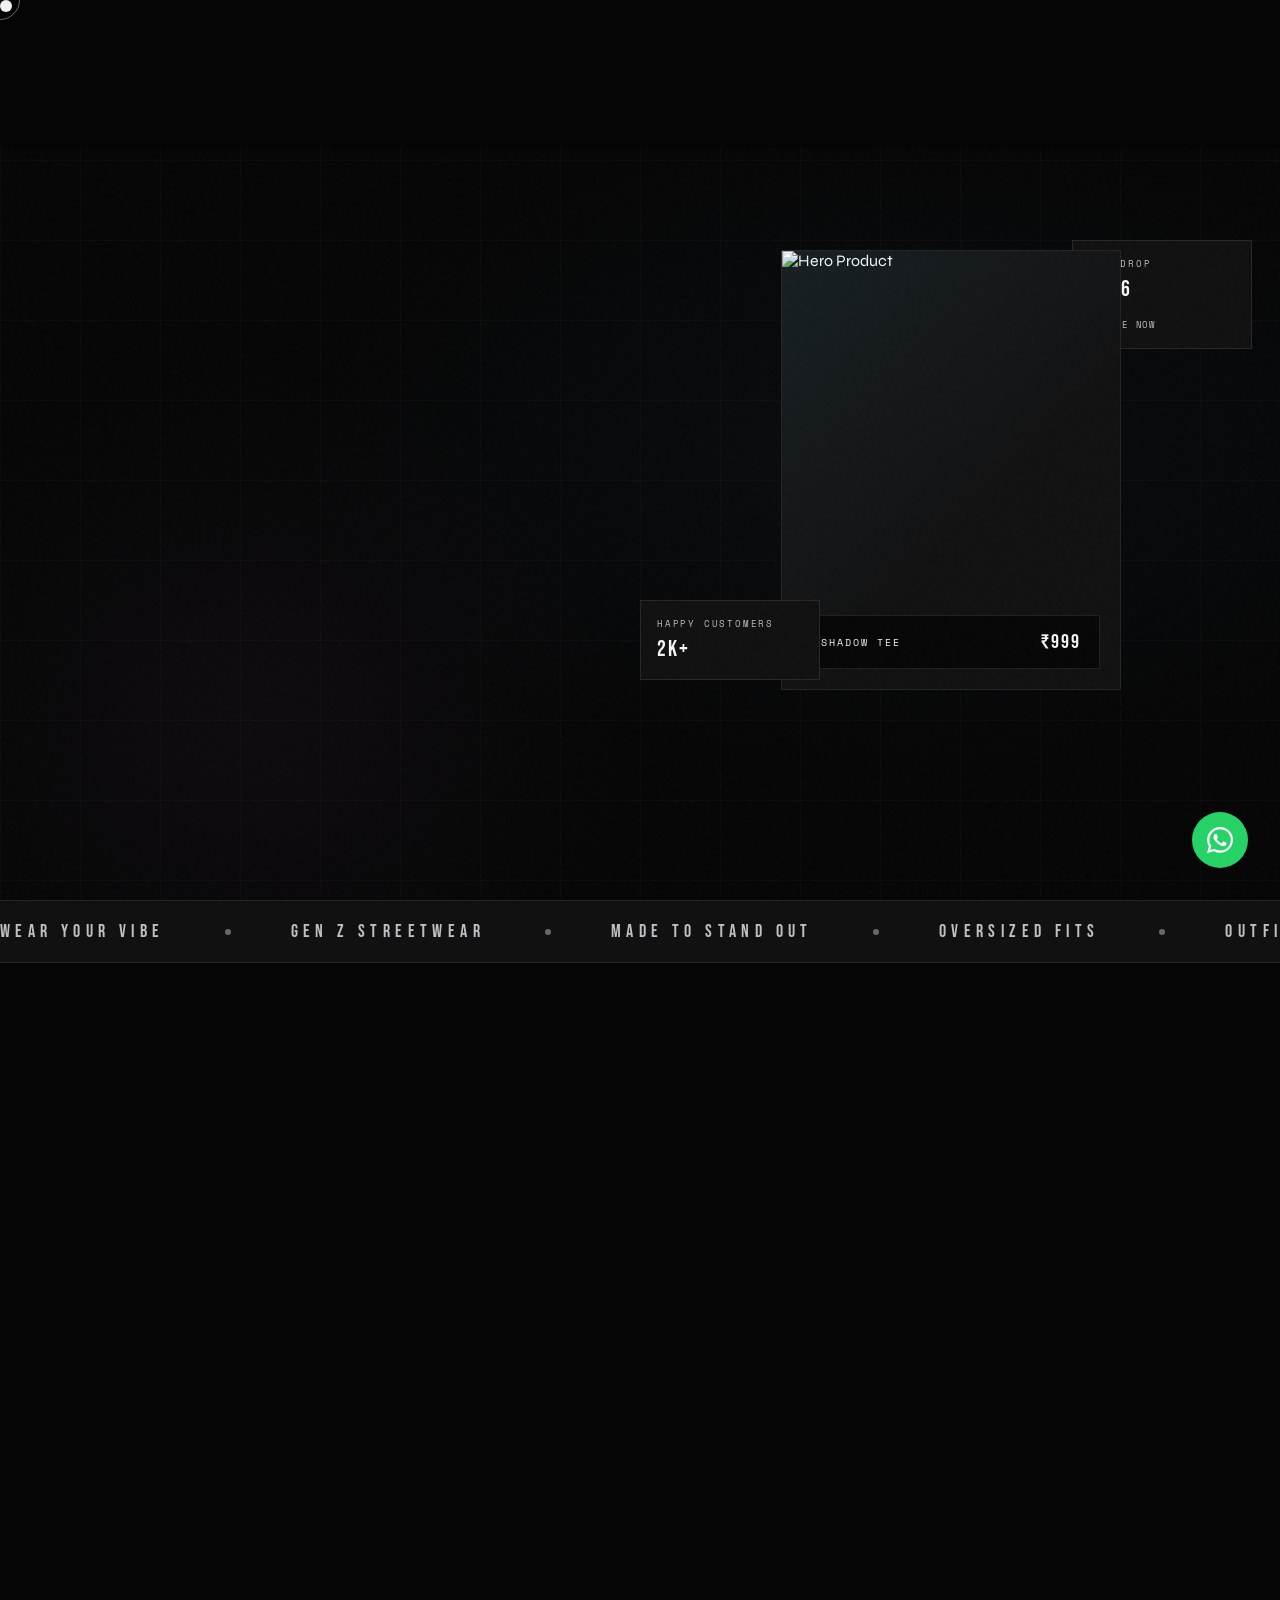
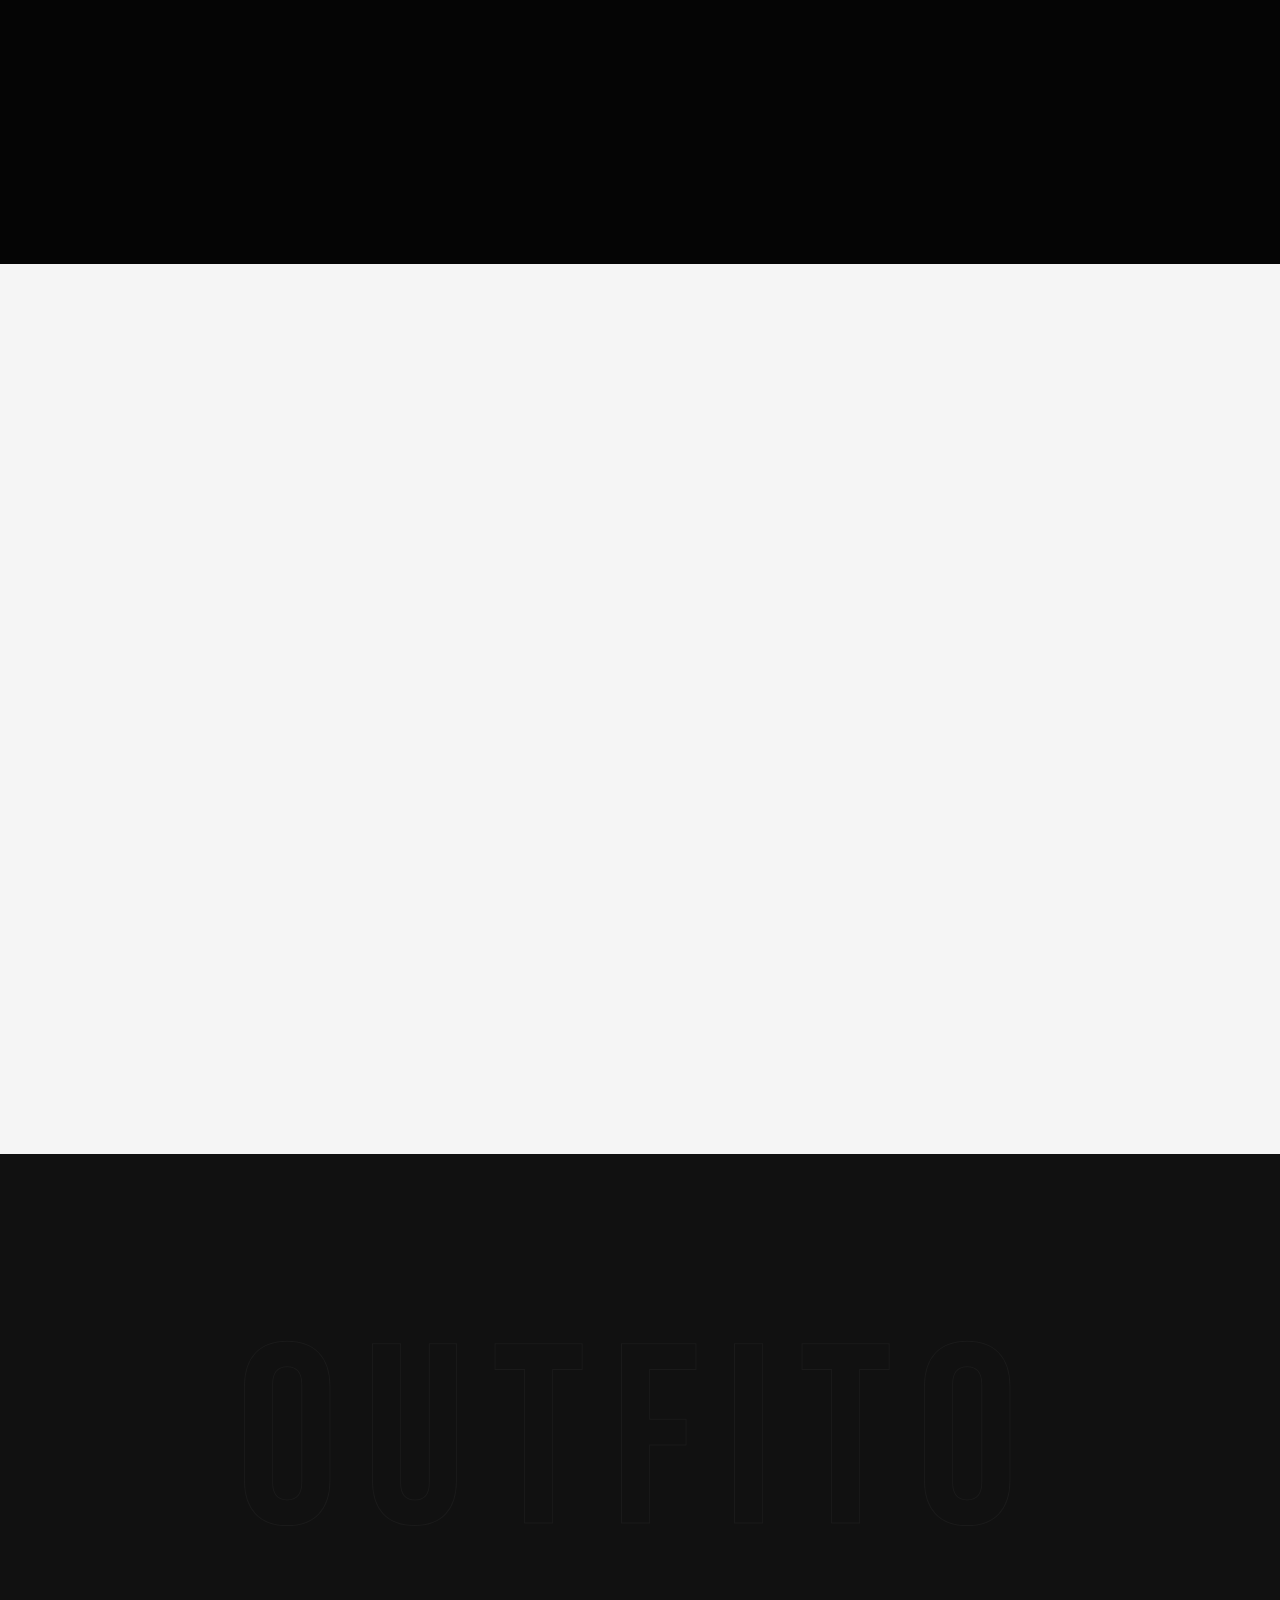
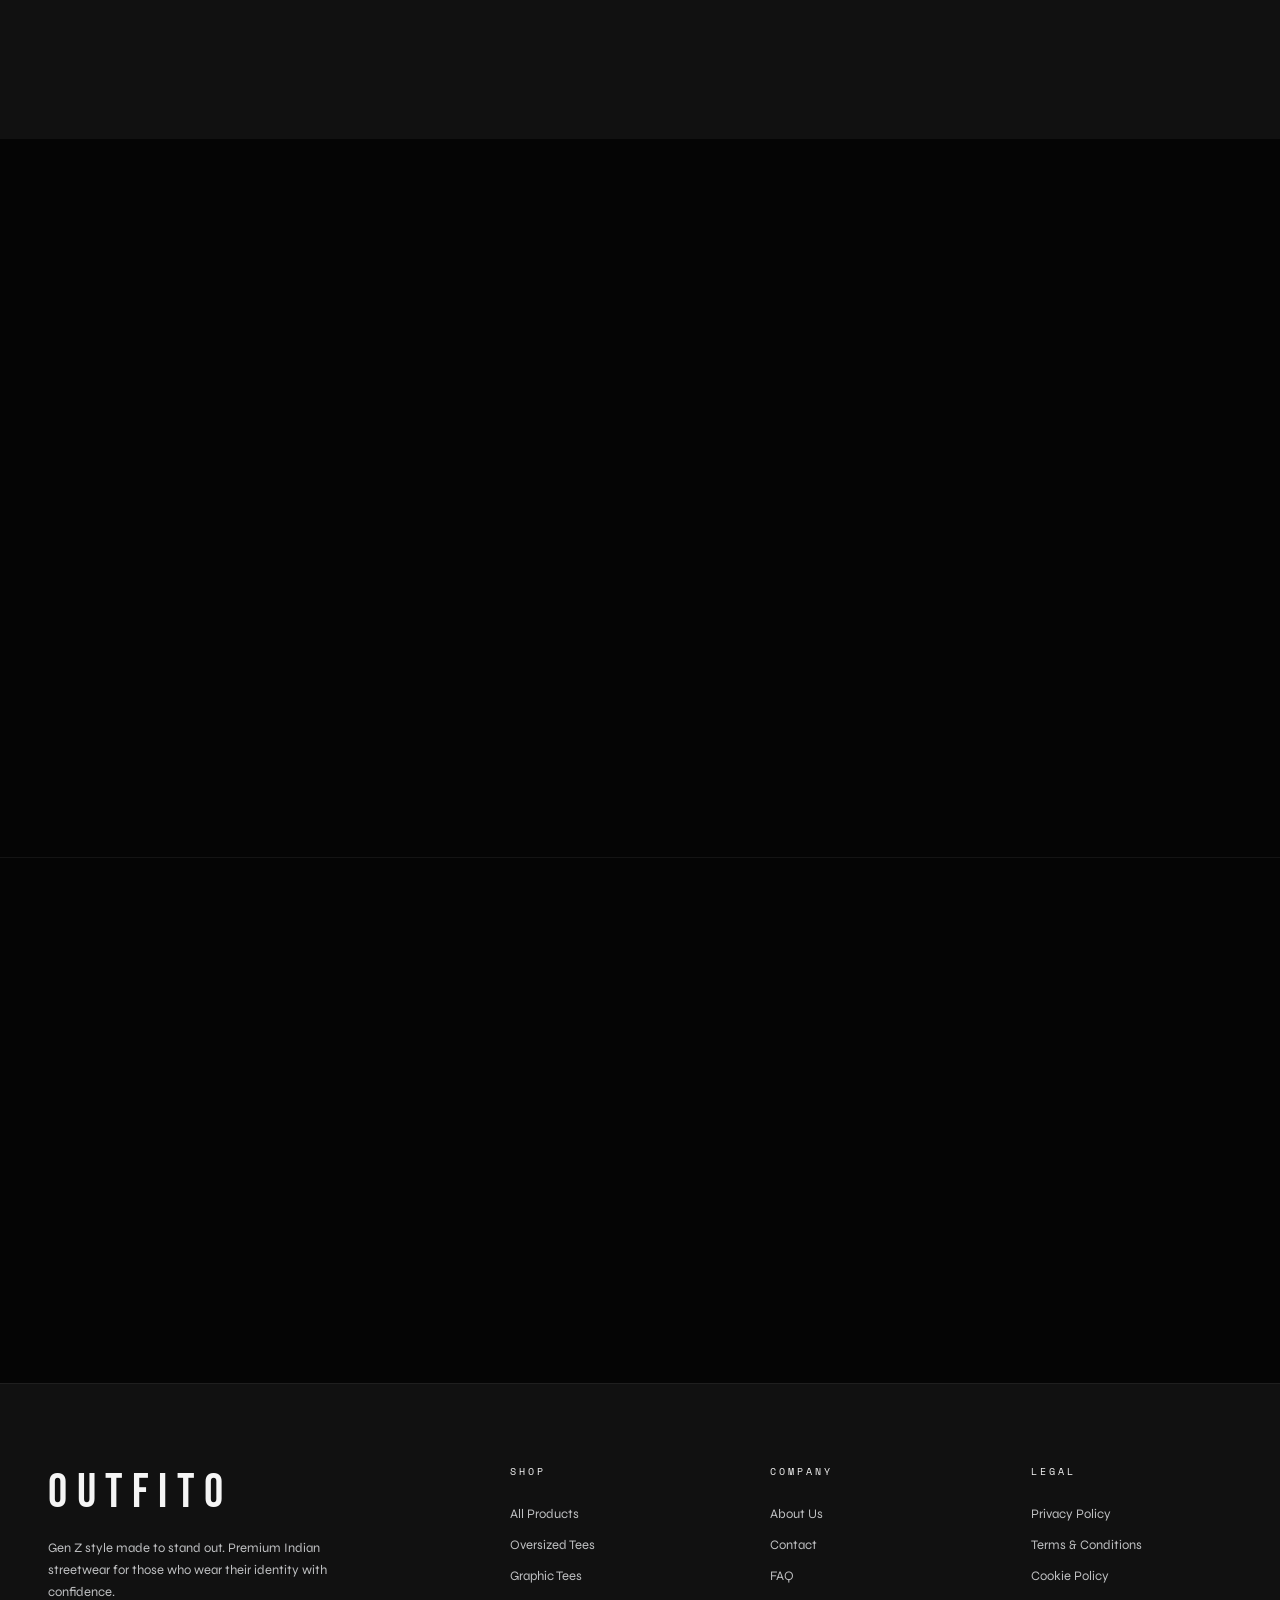
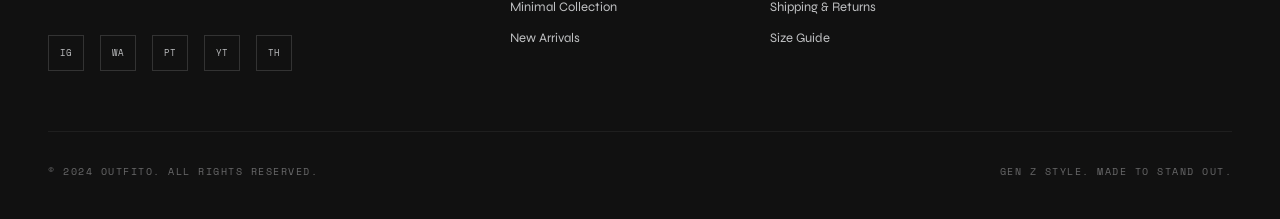
==== commit e06f7442: "UPDATED" ====
--- a/index.html
+++ b/index.html
@@ -628,6 +628,7 @@
   </div>
 
   <script src="app.js"></script>
+  
 </body>
 
 </html>
--- a/public/css/style.css
+++ b/public/css/style.css
@@ -1,1195 +1,1738 @@
+ :root {
+     --black: #050505;
+     --charcoal: #111111;
+     --white: #F5F5F5;
+     --silver: #BFC0C2;
+     --glow-blue: #4FC3F7;
+     --glow-purple: #CE93D8;
+     --cream: #E8E0D0;
+     --accent: #F5F5F5;
+ }
+
+ *,
+ *::before,
+ *::after {
+     margin: 0;
+     padding: 0;
+     box-sizing: border-box;
+ }
+
+ html {
+     scroll-behavior: smooth;
+ }
+
+ body {
+     background: var(--black);
+     color: var(--white);
+     font-family: 'Syne', sans-serif;
+     overflow-x: hidden;
+     cursor: none;
+ }
+
+ /* CUSTOM CURSOR */
+ .cursor {
+     width: 12px;
+     height: 12px;
+     background: var(--white);
+     border-radius: 50%;
+     position: fixed;
+     top: 0;
+     left: 0;
+     pointer-events: none;
+     z-index: 9999;
+     transition: transform 0.15s ease, background 0.2s ease;
+     mix-blend-mode: difference;
+ }
+
+ .cursor-follower {
+     width: 40px;
+     height: 40px;
+     border: 1px solid rgba(245, 245, 245, 0.4);
+     border-radius: 50%;
+     position: fixed;
+     top: 0;
+     left: 0;
+     pointer-events: none;
+     z-index: 9998;
+     transition: transform 0.4s cubic-bezier(0.25, 0.46, 0.45, 0.94);
+ }
+
+ /* NOISE OVERLAY */
+ .noise-overlay {
+     position: fixed;
+     inset: 0;
+     z-index: 9990;
+     pointer-events: none;
+     opacity: 0.03;
+     background-image: url("data:image/svg+xml,%3Csvg viewBox='0 0 256 256' xmlns='http://www.w3.org/2000/svg'%3E%3Cfilter id='noise'%3E%3CfeTurbulence type='fractalNoise' baseFrequency='0.9' numOctaves='4' stitchTiles='stitch'/%3E%3C/filter%3E%3Crect width='100%25' height='100%25' filter='url(%23noise)'/%3E%3C/svg%3E");
+ }
+
+ /* LOADING SCREEN */
+ #loader {
+     position: fixed;
+     inset: 0;
+     background: var(--black);
+     z-index: 9995;
+     display: flex;
+     align-items: center;
+     justify-content: center;
+     flex-direction: column;
+     gap: 24px;
+ }
+
+ .loader-logo {
+     font-family: 'Bebas Neue', cursive;
+     font-size: clamp(48px, 10vw, 120px);
+     letter-spacing: 0.3em;
+     color: var(--white);
+     opacity: 0;
+     transform: translateY(30px);
+ }
+
+ .loader-bar {
+     width: 200px;
+     height: 1px;
+     background: rgba(245, 245, 245, 0.1);
+     position: relative;
+     overflow: hidden;
+ }
+
+ .loader-bar-fill {
+     height: 100%;
+     background: var(--white);
+     width: 0%;
+     transition: width 0.05s linear;
+ }
+
+ .loader-tagline {
+     font-family: 'Space Mono', monospace;
+     font-size: 11px;
+     letter-spacing: 0.4em;
+     color: var(--silver);
+     opacity: 0;
+     text-transform: uppercase;
+ }
+
+ /* NAVBAR */
+ nav {
+     position: fixed;
+     top: 0;
+     left: 0;
+     right: 0;
+     z-index: 100;
+     padding: 24px 48px;
+     display: flex;
+     align-items: center;
+     justify-content: space-between;
+     transition: all 0.4s ease;
+ }
+
+ nav.scrolled {
+     background: rgba(5, 5, 5, 0.85);
+     backdrop-filter: blur(24px);
+     -webkit-backdrop-filter: blur(24px);
+     border-bottom: 1px solid rgba(245, 245, 245, 0.06);
+     padding: 16px 48px;
+ }
+
+ .nav-logo {
+     font-family: 'Bebas Neue', cursive;
+     font-size: 28px;
+     letter-spacing: 0.25em;
+     color: var(--white);
+     text-decoration: none;
+     display: flex;
+     align-items: center;
+     gap: 10px;
+ }
+
+ .nav-logo-icon {
+     width: 32px;
+     height: 32px;
+     border: 1.5px solid var(--white);
+     border-radius: 50%;
+     display: flex;
+     align-items: center;
+     justify-content: center;
+     font-size: 13px;
+     font-weight: 700;
+     letter-spacing: -0.05em;
+ }
+
+ .nav-links {
+     display: flex;
+     gap: 40px;
+     list-style: none;
+ }
+
+ .nav-links a {
+     font-family: 'Space Mono', monospace;
+     font-size: 11px;
+     letter-spacing: 0.2em;
+     text-transform: uppercase;
+     color: var(--silver);
+     text-decoration: none;
+     position: relative;
+     transition: color 0.3s ease;
+ }
+
+ .nav-links a::after {
+     content: '';
+     position: absolute;
+     bottom: -4px;
+     left: 0;
+     width: 0;
+     height: 1px;
+     background: var(--white);
+     transition: width 0.3s ease;
+ }
+
+ .nav-links a:hover {
+     color: var(--white);
+ }
+
+ .nav-links a:hover::after {
+     width: 100%;
+ }
+
+ .nav-right {
+     display: flex;
+     align-items: center;
+     gap: 24px;
+ }
+
+ .nav-social a {
+     color: var(--silver);
+     font-size: 14px;
+     text-decoration: none;
+     transition: color 0.3s ease;
+ }
+
+ .nav-social a:hover {
+     color: var(--white);
+ }
+
+ .hamburger {
+     width: 32px;
+     height: 20px;
+     display: none;
+     flex-direction: column;
+     justify-content: space-between;
+     cursor: pointer;
+     z-index: 200;
+ }
+
+ .hamburger span {
+     display: block;
+     height: 1px;
+     background: var(--white);
+     transition: all 0.4s cubic-bezier(0.23, 1, 0.32, 1);
+     transform-origin: center;
+ }
+
+ .hamburger.open span:nth-child(1) {
+     transform: translateY(9.5px) rotate(45deg);
+ }
+
+ .hamburger.open span:nth-child(2) {
+     opacity: 0;
+     transform: scaleX(0);
+ }
+
+ .hamburger.open span:nth-child(3) {
+     transform: translateY(-9.5px) rotate(-45deg);
+ }
+
+ /* MOBILE MENU */
+ .mobile-menu {
+     position: fixed;
+     inset: 0;
+     background: var(--black);
+     z-index: 150;
+     display: flex;
+     flex-direction: column;
+     align-items: center;
+     justify-content: center;
+     gap: 40px;
+     transform: translateX(100%);
+     transition: transform 0.6s cubic-bezier(0.23, 1, 0.32, 1);
+ }
+
+ .mobile-menu.open {
+     transform: translateX(0);
+ }
+
+ .mobile-menu a {
+     font-family: 'Bebas Neue', cursive;
+     font-size: clamp(40px, 10vw, 72px);
+     letter-spacing: 0.15em;
+     color: var(--white);
+     text-decoration: none;
+     opacity: 0;
+     transform: translateY(30px);
+     transition: color 0.3s ease;
+ }
+
+ .mobile-menu.open a {
+     animation: menuItemIn 0.5s forwards;
+ }
+
+ .mobile-menu.open a:nth-child(1) {
+     animation-delay: 0.1s;
+ }
+
+ .mobile-menu.open a:nth-child(2) {
+     animation-delay: 0.15s;
+ }
+
+ .mobile-menu.open a:nth-child(3) {
+     animation-delay: 0.2s;
+ }
+
+ .mobile-menu.open a:nth-child(4) {
+     animation-delay: 0.25s;
+ }
+
+ .mobile-menu.open a:nth-child(5) {
+     animation-delay: 0.3s;
+ }
+
+ .mobile-menu a:hover {
+     color: var(--silver);
+ }
+
+ @keyframes menuItemIn {
+     to {
+         opacity: 1;
+         transform: translateY(0);
+     }
+ }
+
+ /* HERO */
+ #hero {
+     min-height: 100vh;
+     display: flex;
+     align-items: center;
+     position: relative;
+     overflow: hidden;
+     padding: 120px 48px 80px;
+ }
+
+ .hero-bg {
+     position: absolute;
+     inset: 0;
+     background: radial-gradient(ellipse 80% 60% at 70% 50%, rgba(79, 195, 247, 0.04) 0%, transparent 60%),
+         radial-gradient(ellipse 60% 80% at 20% 80%, rgba(206, 147, 216, 0.04) 0%, transparent 50%);
+ }
+
+ .hero-grid-lines {
+     position: absolute;
+     inset: 0;
+     background-image:
+         linear-gradient(rgba(245, 245, 245, 0.025) 1px, transparent 1px),
+         linear-gradient(90deg, rgba(245, 245, 245, 0.025) 1px, transparent 1px);
+     background-size: 80px 80px;
+ }
+
+ .hero-content {
+     position: relative;
+     z-index: 2;
+     width: 100%;
+     display: grid;
+     grid-template-columns: 1fr 1fr;
+     gap: 60px;
+     align-items: center;
+ }
+
  
-  :root {
-    --black: #050505;
-    --charcoal: #111111;
-    --white: #F5F5F5;
-    --silver: #BFC0C2;
-    --glow-blue: #4FC3F7;
-    --glow-purple: #CE93D8;
-    --cream: #E8E0D0;
-    --accent: #F5F5F5;
-  }
-
-  *, *::before, *::after { margin: 0; padding: 0; box-sizing: border-box; }
-
-  html { scroll-behavior: smooth; }
-
-  body {
-    background: var(--black);
-    color: var(--white);
-    font-family: 'Syne', sans-serif;
-    overflow-x: hidden;
-    cursor: none;
-  }
-
-  /* CUSTOM CURSOR */
-  .cursor {
-    width: 12px; height: 12px;
-    background: var(--white);
-    border-radius: 50%;
-    position: fixed;
-    top: 0; left: 0;
-    pointer-events: none;
-    z-index: 9999;
-    transition: transform 0.15s ease, background 0.2s ease;
-    mix-blend-mode: difference;
-  }
-  .cursor-follower {
-    width: 40px; height: 40px;
-    border: 1px solid rgba(245,245,245,0.4);
-    border-radius: 50%;
-    position: fixed;
-    top: 0; left: 0;
-    pointer-events: none;
-    z-index: 9998;
-    transition: transform 0.4s cubic-bezier(0.25, 0.46, 0.45, 0.94);
-  }
-
-  /* NOISE OVERLAY */
-  .noise-overlay {
-    position: fixed;
-    inset: 0;
-    z-index: 9990;
-    pointer-events: none;
-    opacity: 0.03;
-    background-image: url("data:image/svg+xml,%3Csvg viewBox='0 0 256 256' xmlns='http://www.w3.org/2000/svg'%3E%3Cfilter id='noise'%3E%3CfeTurbulence type='fractalNoise' baseFrequency='0.9' numOctaves='4' stitchTiles='stitch'/%3E%3C/filter%3E%3Crect width='100%25' height='100%25' filter='url(%23noise)'/%3E%3C/svg%3E");
-  }
-
-  /* LOADING SCREEN */
-  #loader {
-    position: fixed;
-    inset: 0;
-    background: var(--black);
-    z-index: 9995;
-    display: flex;
-    align-items: center;
-    justify-content: center;
-    flex-direction: column;
-    gap: 24px;
-  }
-  .loader-logo {
-    font-family: 'Bebas Neue', cursive;
-    font-size: clamp(48px, 10vw, 120px);
-    letter-spacing: 0.3em;
-    color: var(--white);
-    opacity: 0;
-    transform: translateY(30px);
-  }
-  .loader-bar {
-    width: 200px;
-    height: 1px;
-    background: rgba(245,245,245,0.1);
-    position: relative;
-    overflow: hidden;
-  }
-  .loader-bar-fill {
-    height: 100%;
-    background: var(--white);
-    width: 0%;
-    transition: width 0.05s linear;
-  }
-  .loader-tagline {
-    font-family: 'Space Mono', monospace;
-    font-size: 11px;
-    letter-spacing: 0.4em;
-    color: var(--silver);
-    opacity: 0;
-    text-transform: uppercase;
-  }
-
-  /* NAVBAR */
-  nav {
-    position: fixed;
-    top: 0; left: 0; right: 0;
-    z-index: 100;
-    padding: 24px 48px;
-    display: flex;
-    align-items: center;
-    justify-content: space-between;
-    transition: all 0.4s ease;
-  }
-  nav.scrolled {
-    background: rgba(5,5,5,0.85);
-    backdrop-filter: blur(24px);
-    -webkit-backdrop-filter: blur(24px);
-    border-bottom: 1px solid rgba(245,245,245,0.06);
-    padding: 16px 48px;
-  }
-  .nav-logo {
-    font-family: 'Bebas Neue', cursive;
-    font-size: 28px;
-    letter-spacing: 0.25em;
-    color: var(--white);
-    text-decoration: none;
-    display: flex;
-    align-items: center;
-    gap: 10px;
-  }
-  .nav-logo-icon {
-    width: 32px;
-    height: 32px;
-    border: 1.5px solid var(--white);
-    border-radius: 50%;
-    display: flex;
-    align-items: center;
-    justify-content: center;
-    font-size: 13px;
-    font-weight: 700;
-    letter-spacing: -0.05em;
-  }
-  .nav-links {
-    display: flex;
-    gap: 40px;
-    list-style: none;
-  }
-  .nav-links a {
-    font-family: 'Space Mono', monospace;
-    font-size: 11px;
-    letter-spacing: 0.2em;
-    text-transform: uppercase;
-    color: var(--silver);
-    text-decoration: none;
-    position: relative;
-    transition: color 0.3s ease;
-  }
-  .nav-links a::after {
-    content: '';
-    position: absolute;
-    bottom: -4px; left: 0;
-    width: 0; height: 1px;
-    background: var(--white);
-    transition: width 0.3s ease;
-  }
-  .nav-links a:hover { color: var(--white); }
-  .nav-links a:hover::after { width: 100%; }
-  .nav-right { display: flex; align-items: center; gap: 24px; }
-  .nav-social a {
-    color: var(--silver);
-    font-size: 14px;
-    text-decoration: none;
-    transition: color 0.3s ease;
-  }
-  .nav-social a:hover { color: var(--white); }
-
-  .hamburger {
-    width: 32px;
-    height: 20px;
-    display: none;
-    flex-direction: column;
-    justify-content: space-between;
-    cursor: pointer;
-    z-index: 200;
-  }
-  .hamburger span {
-    display: block;
-    height: 1px;
-    background: var(--white);
-    transition: all 0.4s cubic-bezier(0.23, 1, 0.32, 1);
-    transform-origin: center;
-  }
-  .hamburger.open span:nth-child(1) { transform: translateY(9.5px) rotate(45deg); }
-  .hamburger.open span:nth-child(2) { opacity: 0; transform: scaleX(0); }
-  .hamburger.open span:nth-child(3) { transform: translateY(-9.5px) rotate(-45deg); }
-
-  /* MOBILE MENU */
-  .mobile-menu {
-    position: fixed;
-    inset: 0;
-    background: var(--black);
-    z-index: 150;
-    display: flex;
-    flex-direction: column;
-    align-items: center;
-    justify-content: center;
-    gap: 40px;
-    transform: translateX(100%);
-    transition: transform 0.6s cubic-bezier(0.23, 1, 0.32, 1);
-  }
-  .mobile-menu.open { transform: translateX(0); }
-  .mobile-menu a {
-    font-family: 'Bebas Neue', cursive;
-    font-size: clamp(40px, 10vw, 72px);
-    letter-spacing: 0.15em;
-    color: var(--white);
-    text-decoration: none;
-    opacity: 0;
-    transform: translateY(30px);
-    transition: color 0.3s ease;
-  }
-  .mobile-menu.open a { animation: menuItemIn 0.5s forwards; }
-  .mobile-menu.open a:nth-child(1) { animation-delay: 0.1s; }
-  .mobile-menu.open a:nth-child(2) { animation-delay: 0.15s; }
-  .mobile-menu.open a:nth-child(3) { animation-delay: 0.2s; }
-  .mobile-menu.open a:nth-child(4) { animation-delay: 0.25s; }
-  .mobile-menu.open a:nth-child(5) { animation-delay: 0.3s; }
-  .mobile-menu a:hover { color: var(--silver); }
-  @keyframes menuItemIn {
-    to { opacity: 1; transform: translateY(0); }
-  }
-
-  /* HERO */
-  #hero {
-    min-height: 100vh;
-    display: flex;
-    align-items: center;
-    position: relative;
-    overflow: hidden;
-    padding: 120px 48px 80px;
-  }
-  .hero-bg {
-    position: absolute;
-    inset: 0;
-    background: radial-gradient(ellipse 80% 60% at 70% 50%, rgba(79,195,247,0.04) 0%, transparent 60%),
-                radial-gradient(ellipse 60% 80% at 20% 80%, rgba(206,147,216,0.04) 0%, transparent 50%);
-  }
-  .hero-grid-lines {
-    position: absolute;
-    inset: 0;
-    background-image: 
-      linear-gradient(rgba(245,245,245,0.025) 1px, transparent 1px),
-      linear-gradient(90deg, rgba(245,245,245,0.025) 1px, transparent 1px);
-    background-size: 80px 80px;
-  }
-  .hero-content { position: relative; z-index: 2; width: 100%; display: grid; grid-template-columns: 1fr 1fr; gap: 60px; align-items: center; }
-  .hero-left {}
-  .hero-eyebrow {
-    font-family: 'Space Mono', monospace;
-    font-size: 11px;
-    letter-spacing: 0.4em;
-    color: var(--silver);
-    text-transform: uppercase;
-    margin-bottom: 24px;
-    opacity: 0;
-    transform: translateY(20px);
-  }
-  .hero-title {
-    font-family: 'Bebas Neue', cursive;
-    font-size: clamp(64px, 9vw, 140px);
-    line-height: 0.92;
-    letter-spacing: 0.02em;
-    color: var(--white);
-    margin-bottom: 32px;
-  }
-  .hero-title .line { display: block; overflow: hidden; }
-  .hero-title .line span { display: block; transform: translateY(100%); }
-  .hero-desc {
-    font-size: 15px;
-    line-height: 1.7;
-    color: var(--silver);
-    max-width: 380px;
-    margin-bottom: 48px;
-    opacity: 0;
-    transform: translateY(20px);
-  }
-  .hero-buttons { display: flex; gap: 16px; flex-wrap: wrap; opacity: 0; transform: translateY(20px); }
-  
-  .btn-primary {
-    padding: 16px 40px;
-    background: var(--white);
-    color: var(--black);
-    font-family: 'Space Mono', monospace;
-    font-size: 11px;
-    letter-spacing: 0.25em;
-    text-transform: uppercase;
-    text-decoration: none;
-    border: none;
-    cursor: pointer;
-    position: relative;
-    overflow: hidden;
-    transition: transform 0.3s ease;
-    display: inline-block;
-  }
-  .btn-primary::before {
-    content: '';
-    position: absolute;
-    inset: 0;
-    background: var(--black);
-    transform: translateY(100%);
-    transition: transform 0.4s cubic-bezier(0.23, 1, 0.32, 1);
-  }
-  .btn-primary:hover { color: var(--white); }
-  .btn-primary:hover::before { transform: translateY(0); }
-  .btn-primary span { position: relative; z-index: 1; }
-
-  .btn-outline {
-    padding: 16px 40px;
-    background: transparent;
-    color: var(--white);
-    font-family: 'Space Mono', monospace;
-    font-size: 11px;
-    letter-spacing: 0.25em;
-    text-transform: uppercase;
-    text-decoration: none;
-    border: 1px solid rgba(245,245,245,0.3);
-    cursor: pointer;
-    position: relative;
-    overflow: hidden;
-    transition: border-color 0.3s ease;
-    display: inline-block;
-  }
-  .btn-outline::before {
-    content: '';
-    position: absolute;
-    inset: 0;
-    background: rgba(245,245,245,0.05);
-    transform: translateX(-100%);
-    transition: transform 0.4s cubic-bezier(0.23, 1, 0.32, 1);
-  }
-  .btn-outline:hover { border-color: var(--white); }
-  .btn-outline:hover::before { transform: translateX(0); }
-  .btn-outline span { position: relative; z-index: 1; }
-
-  /* HERO RIGHT — product visual */
-  .hero-right {
-    position: relative;
-    display: flex;
-    align-items: center;
-    justify-content: center;
-    height: 580px;
-  }
-  .hero-product-card {
-    position: relative;
-    width: 340px;
-    height: 440px;
-    background: var(--charcoal);
-    border: 1px solid rgba(245,245,245,0.08);
-    overflow: hidden;
-    animation: floatCard 6s ease-in-out infinite;
-  }
-  @keyframes floatCard {
-    0%, 100% { transform: translateY(0px) rotate(-2deg); }
-    50% { transform: translateY(-20px) rotate(-2deg); }
-  }
-  .hero-product-card::before {
-    content: '';
-    position: absolute;
-    inset: 0;
-    background: linear-gradient(135deg, rgba(79,195,247,0.08), transparent 60%);
-  }
-  .hero-product-img {
-    width: 100%;
-    height: 100%;
-    object-fit: cover;
-    filter: grayscale(20%);
-  }
-  .hero-product-tag {
-    position: absolute;
-    bottom: 20px;
-    left: 20px;
-    right: 20px;
-    background: rgba(5,5,5,0.85);
-    backdrop-filter: blur(12px);
-    border: 1px solid rgba(245,245,245,0.1);
-    padding: 14px 18px;
-    display: flex;
-    justify-content: space-between;
-    align-items: center;
-  }
-  .hero-product-name {
-    font-family: 'Space Mono', monospace;
-    font-size: 10px;
-    letter-spacing: 0.2em;
-    color: var(--white);
-    text-transform: uppercase;
-  }
-  .hero-product-price {
-    font-family: 'Bebas Neue', cursive;
-    font-size: 20px;
-    letter-spacing: 0.1em;
-    color: var(--white);
-  }
-
-  .hero-card-mini {
-    position: absolute;
-    width: 180px;
-    background: rgba(17,17,17,0.95);
-    backdrop-filter: blur(20px);
-    border: 1px solid rgba(245,245,245,0.1);
-    padding: 16px;
-  }
-  .hero-card-mini-1 { top: 60px; right: -20px; animation: floatMini1 5s ease-in-out infinite; }
-  .hero-card-mini-2 { bottom: 80px; left: -30px; animation: floatMini2 7s ease-in-out infinite; }
-  @keyframes floatMini1 {
-    0%, 100% { transform: translateY(0px); }
-    50% { transform: translateY(-12px); }
-  }
-  @keyframes floatMini2 {
-    0%, 100% { transform: translateY(0px); }
-    50% { transform: translateY(15px); }
-  }
-  .mini-card-label {
-    font-family: 'Space Mono', monospace;
-    font-size: 9px;
-    letter-spacing: 0.2em;
-    color: var(--silver);
-    text-transform: uppercase;
-    margin-bottom: 6px;
-  }
-  .mini-card-value {
-    font-family: 'Bebas Neue', cursive;
-    font-size: 22px;
-    letter-spacing: 0.1em;
-    color: var(--white);
-  }
-  .mini-card-dot {
-    width: 6px; height: 6px;
-    background: #4CAF50;
-    border-radius: 50%;
-    display: inline-block;
-    margin-right: 6px;
-    animation: pulse 2s infinite;
-  }
-  @keyframes pulse {
-    0%, 100% { opacity: 1; }
-    50% { opacity: 0.4; }
-  }
-
-  /* MARQUEE */
-  .marquee-section {
-    border-top: 1px solid rgba(245,245,245,0.08);
-    border-bottom: 1px solid rgba(245,245,245,0.08);
-    padding: 20px 0;
-    overflow: hidden;
-    background: var(--charcoal);
-  }
-  .marquee-track {
-    display: flex;
-    gap: 60px;
-    animation: marquee 25s linear infinite;
-    white-space: nowrap;
-  }
-  .marquee-track:hover { animation-play-state: paused; }
-  @keyframes marquee {
-    from { transform: translateX(0); }
-    to { transform: translateX(-50%); }
-  }
-  .marquee-item {
-    font-family: 'Bebas Neue', cursive;
-    font-size: 18px;
-    letter-spacing: 0.3em;
-    color: var(--silver);
-    text-transform: uppercase;
-    display: flex;
-    align-items: center;
-    gap: 60px;
-    flex-shrink: 0;
-  }
-  .marquee-dot {
-    width: 6px; height: 6px;
-    background: var(--silver);
-    border-radius: 50%;
-    opacity: 0.5;
-  }
-
-  /* SECTIONS */
-  section { padding: 120px 48px; }
-
-  .section-label {
-    font-family: 'Space Mono', monospace;
-    font-size: 10px;
-    letter-spacing: 0.4em;
-    color: var(--silver);
-    text-transform: uppercase;
-    margin-bottom: 16px;
-    display: flex;
-    align-items: center;
-    gap: 16px;
-  }
-  .section-label::before {
-    content: '';
-    width: 32px;
-    height: 1px;
-    background: var(--silver);
-  }
-  .section-title {
-    font-family: 'Bebas Neue', cursive;
-    font-size: clamp(48px, 7vw, 96px);
-    line-height: 0.92;
-    letter-spacing: 0.02em;
-    color: var(--white);
-    margin-bottom: 24px;
-  }
-
-  /* PRODUCT GRID */
-  .product-grid {
-    display: grid;
-    grid-template-columns: repeat(auto-fill, minmax(280px, 1fr));
-    gap: 2px;
-  }
-  .product-card {
-    position: relative;
-    overflow: hidden;
-    background: var(--charcoal);
-    aspect-ratio: 3/4;
-    cursor: pointer;
-  }
-  .product-card img {
-    width: 100%;
-    height: 100%;
-    object-fit: cover;
-    transition: transform 0.7s cubic-bezier(0.23, 1, 0.32, 1), filter 0.4s ease;
-    filter: grayscale(15%);
-  }
-  .product-card:hover img { transform: scale(1.08); filter: grayscale(0%); }
-  .product-overlay {
-    position: absolute;
-    inset: 0;
-    background: linear-gradient(to top, rgba(5,5,5,0.9) 0%, transparent 60%);
-    opacity: 1;
-    transition: opacity 0.4s ease;
-  }
-  .product-info {
-    position: absolute;
-    bottom: 0; left: 0; right: 0;
-    padding: 24px;
-    transform: translateY(8px);
-    transition: transform 0.4s ease;
-  }
-  .product-card:hover .product-info { transform: translateY(0); }
-  .product-category {
-    font-family: 'Space Mono', monospace;
-    font-size: 9px;
-    letter-spacing: 0.3em;
-    color: var(--silver);
-    text-transform: uppercase;
-    margin-bottom: 6px;
-  }
-  .product-name {
-    font-family: 'Bebas Neue', cursive;
-    font-size: 28px;
-    letter-spacing: 0.05em;
-    color: var(--white);
-    margin-bottom: 8px;
-  }
-  .product-price-row {
-    display: flex;
-    align-items: center;
-    justify-content: space-between;
-  }
-  .product-price {
-    font-family: 'Space Mono', monospace;
-    font-size: 13px;
-    color: var(--white);
-  }
-  .product-quick-btn {
-    padding: 8px 16px;
-    background: var(--white);
-    color: var(--black);
-    font-family: 'Space Mono', monospace;
-    font-size: 9px;
-    letter-spacing: 0.2em;
-    text-transform: uppercase;
-    border: none;
-    cursor: pointer;
-    opacity: 0;
-    transform: translateY(10px);
-    transition: opacity 0.3s ease, transform 0.3s ease;
-  }
-  .product-card:hover .product-quick-btn { opacity: 1; transform: translateY(0); }
-
-  /* PRODUCT SIZES */
-  .product-sizes {
-    display: flex;
-    gap: 6px;
-    margin-bottom: 10px;
-    opacity: 0;
-    transition: opacity 0.3s ease 0.1s;
-  }
-  .product-card:hover .product-sizes { opacity: 1; }
-  .size-tag {
-    padding: 3px 8px;
-    border: 1px solid rgba(245,245,245,0.3);
-    font-family: 'Space Mono', monospace;
-    font-size: 9px;
-    color: var(--silver);
-    letter-spacing: 0.1em;
-  }
-
-  /* CAMPAIGN BANNER */
-  .campaign-banner {
-    background: var(--white);
-    padding: 100px 48px;
-    display: grid;
-    grid-template-columns: 1fr 1fr;
-    gap: 80px;
-    align-items: center;
-  }
-  .campaign-text .section-label { color: rgba(5,5,5,0.5); }
-  .campaign-text .section-label::before { background: rgba(5,5,5,0.3); }
-  .campaign-text .section-title { color: var(--black); }
-  .campaign-body {
-    font-size: 15px;
-    line-height: 1.8;
-    color: rgba(5,5,5,0.6);
-    margin-bottom: 32px;
-  }
-  .campaign-image {
-    aspect-ratio: 4/5;
-    background: var(--charcoal);
-    position: relative;
-    overflow: hidden;
-  }
-  .campaign-image img { width: 100%; height: 100%; object-fit: cover; }
-
-  /* BRAND PHILOSOPHY */
-  .philosophy-section {
-    background: var(--charcoal);
-    text-align: center;
-    padding: 160px 48px;
-    position: relative;
-    overflow: hidden;
-  }
-  .philosophy-section::before {
-    content: 'OUTFITO';
-    position: absolute;
-    font-family: 'Bebas Neue', cursive;
-    font-size: clamp(100px, 20vw, 280px);
-    letter-spacing: 0.1em;
-    color: transparent;
-    -webkit-text-stroke: 1px rgba(245,245,245,0.04);
-    top: 50%;
-    left: 50%;
-    transform: translate(-50%, -50%);
-    white-space: nowrap;
-    pointer-events: none;
-  }
-  .philosophy-quote {
-    font-family: 'Bebas Neue', cursive;
-    font-size: clamp(36px, 5.5vw, 72px);
-    line-height: 1.1;
-    letter-spacing: 0.03em;
-    color: var(--white);
-    max-width: 900px;
-    margin: 0 auto 40px;
-    position: relative;
-    z-index: 1;
-  }
-  .philosophy-quote em {
-    font-style: normal;
-    color: transparent;
-    -webkit-text-stroke: 1px var(--white);
-  }
-
-  /* REVIEWS */
-  .reviews-grid {
-    display: grid;
-    grid-template-columns: repeat(3, 1fr);
-    gap: 2px;
-  }
-  .review-card {
-    background: var(--charcoal);
-    padding: 40px;
-    border: 1px solid rgba(245,245,245,0.06);
-    transition: border-color 0.3s ease;
-  }
-  .review-card:hover { border-color: rgba(245,245,245,0.15); }
-  .review-stars {
-    font-size: 14px;
-    margin-bottom: 20px;
-    letter-spacing: 2px;
-  }
-  .review-text {
-    font-size: 14px;
-    line-height: 1.8;
-    color: var(--silver);
-    margin-bottom: 24px;
-  }
-  .review-author {
-    font-family: 'Space Mono', monospace;
-    font-size: 10px;
-    letter-spacing: 0.2em;
-    color: var(--white);
-    text-transform: uppercase;
-  }
-
-  /* NEWSLETTER */
-  .newsletter-section {
-    background: var(--black);
-    text-align: center;
-    padding: 120px 48px;
-    border-top: 1px solid rgba(245,245,245,0.06);
-  }
-  .newsletter-form {
-    display: flex;
-    max-width: 480px;
-    margin: 40px auto 0;
-    gap: 0;
-  }
-  .newsletter-input {
-    flex: 1;
-    padding: 18px 24px;
-    background: var(--charcoal);
-    border: 1px solid rgba(245,245,245,0.1);
-    border-right: none;
-    color: var(--white);
-    font-family: 'Space Mono', monospace;
-    font-size: 12px;
-    outline: none;
-    transition: border-color 0.3s ease;
-  }
-  .newsletter-input:focus { border-color: rgba(245,245,245,0.3); }
-  .newsletter-input::placeholder { color: var(--silver); opacity: 0.5; }
-  .newsletter-btn {
-    padding: 18px 32px;
-    background: var(--white);
-    color: var(--black);
-    font-family: 'Space Mono', monospace;
-    font-size: 11px;
-    letter-spacing: 0.2em;
-    text-transform: uppercase;
-    border: none;
-    cursor: pointer;
-    transition: background 0.3s ease, color 0.3s ease;
-  }
-  .newsletter-btn:hover { background: var(--silver); }
-
-  /* FOOTER */
-  footer {
-    background: var(--charcoal);
-    border-top: 1px solid rgba(245,245,245,0.06);
-    padding: 80px 48px 40px;
-  }
-  .footer-top {
-    display: grid;
-    grid-template-columns: 2fr 1fr 1fr 1fr;
-    gap: 60px;
-    margin-bottom: 60px;
-  }
-  .footer-brand-name {
-    font-family: 'Bebas Neue', cursive;
-    font-size: 48px;
-    letter-spacing: 0.2em;
-    color: var(--white);
-    margin-bottom: 16px;
-  }
-  .footer-brand-desc {
-    font-size: 13px;
-    line-height: 1.7;
-    color: var(--silver);
-    max-width: 280px;
-    margin-bottom: 32px;
-  }
-  .footer-social { display: flex; gap: 16px; }
-  .social-icon {
-    width: 36px; height: 36px;
-    border: 1px solid rgba(245,245,245,0.15);
-    display: flex;
-    align-items: center;
-    justify-content: center;
-    text-decoration: none;
-    color: var(--silver);
-    font-size: 12px;
-    transition: all 0.3s ease;
-    font-family: 'Space Mono', monospace;
-    font-size: 9px;
-    letter-spacing: 0.05em;
-  }
-  .social-icon:hover {
-    border-color: var(--white);
-    color: var(--white);
-    background: rgba(245,245,245,0.05);
-  }
-  .footer-col-title {
-    font-family: 'Space Mono', monospace;
-    font-size: 10px;
-    letter-spacing: 0.3em;
-    color: var(--white);
-    text-transform: uppercase;
-    margin-bottom: 24px;
-  }
-  .footer-links { list-style: none; display: flex; flex-direction: column; gap: 12px; }
-  .footer-links a {
-    font-size: 13px;
-    color: var(--silver);
-    text-decoration: none;
-    transition: color 0.3s ease;
-  }
-  .footer-links a:hover { color: var(--white); }
-  .footer-bottom {
-    border-top: 1px solid rgba(245,245,245,0.06);
-    padding-top: 32px;
-    display: flex;
-    justify-content: space-between;
-    align-items: center;
-  }
-  .footer-copy {
-    font-family: 'Space Mono', monospace;
-    font-size: 10px;
-    letter-spacing: 0.15em;
-    color: rgba(191,192,194,0.5);
-  }
-
-  /* FLOATING WHATSAPP */
-  .whatsapp-float {
-    position: fixed;
-    bottom: 32px;
-    right: 32px;
-    z-index: 500;
-    display: flex;
-    align-items: center;
-    gap: 12px;
-  }
-  .whatsapp-btn {
-    width: 56px; height: 56px;
-    background: #25D366;
-    border-radius: 50%;
-    display: flex;
-    align-items: center;
-    justify-content: center;
-    text-decoration: none;
-    box-shadow: 0 0 0 0 rgba(37,211,102,0.4);
-    animation: whatsappPulse 2.5s ease-out infinite;
-    transition: transform 0.3s ease;
-  }
-  .whatsapp-btn:hover { transform: scale(1.1); }
-  .whatsapp-btn svg { width: 26px; height: 26px; fill: white; }
-  @keyframes whatsappPulse {
-    0% { box-shadow: 0 0 0 0 rgba(37,211,102,0.4); }
-    70% { box-shadow: 0 0 0 16px rgba(37,211,102,0); }
-    100% { box-shadow: 0 0 0 0 rgba(37,211,102,0); }
-  }
-  .whatsapp-label {
-    background: rgba(17,17,17,0.9);
-    backdrop-filter: blur(12px);
-    border: 1px solid rgba(245,245,245,0.1);
-    padding: 8px 16px;
-    font-family: 'Space Mono', monospace;
-    font-size: 10px;
-    letter-spacing: 0.15em;
-    color: var(--white);
-    text-transform: uppercase;
-    opacity: 0;
-    transform: translateX(10px);
-    transition: opacity 0.3s ease, transform 0.3s ease;
-    white-space: nowrap;
-  }
-  .whatsapp-float:hover .whatsapp-label { opacity: 1; transform: translateX(0); }
-
-  /* SCROLL PROGRESS */
-  .scroll-progress {
-    position: fixed;
-    top: 0; left: 0;
-    height: 2px;
-    background: var(--white);
-    z-index: 9999;
-    transition: width 0.1s linear;
-  }
-
-  /* PRODUCT DETAIL PAGE */
-  #product-page { display: none; padding: 120px 48px 80px; }
-  #product-page.active { display: block; }
-  .product-detail-grid { display: grid; grid-template-columns: 1.2fr 1fr; gap: 80px; align-items: start; }
-  .product-gallery { position: relative; }
-  .gallery-main {
-    aspect-ratio: 3/4;
-    background: var(--charcoal);
-    overflow: hidden;
-    margin-bottom: 16px;
-    position: relative;
-  }
-  .gallery-main img { width: 100%; height: 100%; object-fit: cover; transition: transform 0.6s ease; }
-  .gallery-main:hover img { transform: scale(1.04); }
-  .gallery-thumbs { display: flex; gap: 8px; }
-  .gallery-thumb {
-    width: 80px;
-    aspect-ratio: 3/4;
-    background: var(--charcoal);
-    overflow: hidden;
-    cursor: pointer;
-    border: 2px solid transparent;
-    transition: border-color 0.3s ease;
-  }
-  .gallery-thumb.active { border-color: var(--white); }
-  .gallery-thumb img { width: 100%; height: 100%; object-fit: cover; }
-
-  .product-detail-info {}
-  .product-detail-name {
-    font-family: 'Bebas Neue', cursive;
-    font-size: clamp(40px, 5vw, 72px);
-    letter-spacing: 0.02em;
-    color: var(--white);
-    line-height: 1;
-    margin-bottom: 8px;
-  }
-  .product-detail-price {
-    font-family: 'Space Mono', monospace;
-    font-size: 20px;
-    color: var(--white);
-    margin-bottom: 32px;
-  }
-  .size-selector { margin-bottom: 32px; }
-  .size-selector-label {
-    font-family: 'Space Mono', monospace;
-    font-size: 10px;
-    letter-spacing: 0.3em;
-    color: var(--silver);
-    text-transform: uppercase;
-    margin-bottom: 12px;
-  }
-  .size-options { display: flex; gap: 8px; flex-wrap: wrap; }
-  .size-option {
-    width: 48px; height: 48px;
-    border: 1px solid rgba(245,245,245,0.2);
-    display: flex;
-    align-items: center;
-    justify-content: center;
-    font-family: 'Space Mono', monospace;
-    font-size: 11px;
-    letter-spacing: 0.1em;
-    color: var(--silver);
-    cursor: pointer;
-    transition: all 0.2s ease;
-    background: transparent;
-  }
-  .size-option:hover, .size-option.selected {
-    border-color: var(--white);
-    color: var(--white);
-    background: rgba(245,245,245,0.05);
-  }
-
-  .whatsapp-order-btn {
-    width: 100%;
-    padding: 20px;
-    background: #25D366;
-    color: white;
-    font-family: 'Space Mono', monospace;
-    font-size: 12px;
-    letter-spacing: 0.3em;
-    text-transform: uppercase;
-    border: none;
-    cursor: pointer;
-    display: flex;
-    align-items: center;
-    justify-content: center;
-    gap: 12px;
-    margin-bottom: 12px;
-    transition: background 0.3s ease, transform 0.2s ease;
-    text-decoration: none;
-  }
-  .whatsapp-order-btn:hover { background: #128C7E; transform: translateY(-2px); }
-
-  .product-description { 
-    border-top: 1px solid rgba(245,245,245,0.08);
-    padding-top: 32px;
-    margin-top: 32px;
-  }
-  .product-desc-title {
-    font-family: 'Space Mono', monospace;
-    font-size: 10px;
-    letter-spacing: 0.3em;
-    color: var(--white);
-    text-transform: uppercase;
-    margin-bottom: 12px;
-  }
-  .product-desc-text {
-    font-size: 13px;
-    line-height: 1.8;
-    color: var(--silver);
-  }
-
-  /* SHOP PAGE */
-  #shop-page { display: none; padding: 120px 48px 80px; }
-  #shop-page.active { display: block; }
-  .shop-filters {
-    display: flex;
-    gap: 8px;
-    margin-bottom: 60px;
-    flex-wrap: wrap;
-  }
-  .filter-btn {
-    padding: 10px 24px;
-    background: transparent;
-    border: 1px solid rgba(245,245,245,0.2);
-    color: var(--silver);
-    font-family: 'Space Mono', monospace;
-    font-size: 10px;
-    letter-spacing: 0.2em;
-    text-transform: uppercase;
-    cursor: pointer;
-    transition: all 0.3s ease;
-  }
-  .filter-btn:hover, .filter-btn.active {
-    border-color: var(--white);
-    color: var(--white);
-    background: rgba(245,245,245,0.05);
-  }
-
-  /* ABOUT PAGE */
-  #about-page { display: none; }
-  #about-page.active { display: block; }
-  .about-hero {
-    min-height: 100vh;
-    display: flex;
-    align-items: center;
-    padding: 120px 48px;
-    position: relative;
-    overflow: hidden;
-  }
-  .about-content { max-width: 800px; }
-  .about-big-text {
-    font-family: 'Bebas Neue', cursive;
-    font-size: clamp(64px, 10vw, 160px);
-    line-height: 0.9;
-    letter-spacing: 0.02em;
-    color: var(--white);
-    margin-bottom: 40px;
-  }
-  .about-big-text em {
-    font-style: normal;
-    color: transparent;
-    -webkit-text-stroke: 1px var(--white);
-  }
-  .about-body {
-    font-size: 17px;
-    line-height: 1.9;
-    color: var(--silver);
-    max-width: 600px;
-  }
-  .about-stats {
-    display: grid;
-    grid-template-columns: repeat(3, 1fr);
-    gap: 1px;
-    background: rgba(245,245,245,0.06);
-    margin-top: 0;
-  }
-  .stat-card {
-    background: var(--charcoal);
-    padding: 60px 48px;
-    text-align: center;
-  }
-  .stat-number {
-    font-family: 'Bebas Neue', cursive;
-    font-size: clamp(48px, 8vw, 96px);
-    letter-spacing: 0.02em;
-    color: var(--white);
-    line-height: 1;
-    margin-bottom: 8px;
-  }
-  .stat-label {
-    font-family: 'Space Mono', monospace;
-    font-size: 10px;
-    letter-spacing: 0.3em;
-    color: var(--silver);
-    text-transform: uppercase;
-  }
-
-  /* CONTACT PAGE */
-  #contact-page { display: none; padding: 120px 48px; }
-  #contact-page.active { display: block; }
-  .contact-grid { display: grid; grid-template-columns: 1fr 1fr; gap: 80px; align-items: start; }
-  .contact-form {
-    background: var(--charcoal);
-    border: 1px solid rgba(245,245,245,0.08);
-    padding: 48px;
-  }
-  .form-group { margin-bottom: 24px; }
-  .form-label {
-    font-family: 'Space Mono', monospace;
-    font-size: 10px;
-    letter-spacing: 0.3em;
-    color: var(--silver);
-    text-transform: uppercase;
-    display: block;
-    margin-bottom: 8px;
-  }
-  .form-input, .form-textarea {
-    width: 100%;
-    padding: 16px;
-    background: var(--black);
-    border: 1px solid rgba(245,245,245,0.1);
-    color: var(--white);
-    font-family: 'Syne', sans-serif;
-    font-size: 14px;
-    outline: none;
-    transition: border-color 0.3s ease;
-  }
-  .form-input:focus, .form-textarea:focus { border-color: rgba(245,245,245,0.3); }
-  .form-textarea { height: 120px; resize: vertical; }
-
-  .contact-info-block { margin-bottom: 48px; }
-  .contact-info-title {
-    font-family: 'Bebas Neue', cursive;
-    font-size: 48px;
-    letter-spacing: 0.05em;
-    color: var(--white);
-    margin-bottom: 16px;
-  }
-  .contact-info-text {
-    font-size: 14px;
-    line-height: 1.8;
-    color: var(--silver);
-    margin-bottom: 32px;
-  }
-  .contact-detail {
-    display: flex;
-    align-items: flex-start;
-    gap: 16px;
-    margin-bottom: 24px;
-  }
-  .contact-detail-icon {
-    font-family: 'Space Mono', monospace;
-    font-size: 10px;
-    letter-spacing: 0.2em;
-    color: var(--white);
-    text-transform: uppercase;
-    min-width: 60px;
-    padding-top: 2px;
-  }
-  .contact-detail-text {
-    font-size: 14px;
-    color: var(--silver);
-    line-height: 1.6;
-  }
-
-  /* PAGE TRANSITIONS */
-  .page-transition {
-    position: fixed;
-    inset: 0;
-    background: var(--black);
-    z-index: 9980;
-    transform: translateY(-100%);
-    pointer-events: none;
-  }
-
-  /* RESPONSIVE */
-  @media (max-width: 768px) {
-    nav { padding: 20px 24px; }
-    nav.scrolled { padding: 14px 24px; }
-    .nav-links { display: none; }
-    .hamburger { display: flex; }
-    #hero { padding: 100px 24px 60px; }
-    .hero-content { grid-template-columns: 1fr; gap: 40px; }
-    .hero-right { height: 360px; }
-    .hero-product-card { width: 240px; height: 320px; }
-    .hero-card-mini-1 { right: 0; }
-    .hero-card-mini-2 { left: 0; }
-    section { padding: 80px 24px; }
-    .product-grid { grid-template-columns: repeat(2, 1fr); }
-    .campaign-banner { grid-template-columns: 1fr; gap: 40px; padding: 80px 24px; }
-    .reviews-grid { grid-template-columns: 1fr; }
-    .footer-top { grid-template-columns: 1fr; gap: 40px; }
-    .product-detail-grid { grid-template-columns: 1fr; gap: 40px; }
-    .contact-grid { grid-template-columns: 1fr; gap: 40px; }
-    .about-stats { grid-template-columns: 1fr; }
-    footer { padding: 60px 24px 32px; }
-    .footer-bottom { flex-direction: column; gap: 16px; text-align: center; }
-    .nav-social { display: none; }
-    .newsletter-form { flex-direction: column; }
-    .newsletter-input { border-right: 1px solid rgba(245,245,245,0.1); }
-  }
-
-  @media (max-width: 480px) {
-    .hero-title { font-size: 52px; }
-    .hero-buttons { flex-direction: column; }
-    .btn-primary, .btn-outline { width: 100%; text-align: center; }
-    .shop-filters { gap: 6px; }
-    .gallery-thumbs { gap: 4px; }
-  }
-
-  /* SCROLL REVEAL */
-  .reveal { opacity: 0; transform: translateY(40px); transition: opacity 0.8s ease, transform 0.8s ease; }
-  .reveal.visible { opacity: 1; transform: translateY(0); }
-  .reveal-delay-1 { transition-delay: 0.1s; }
-  .reveal-delay-2 { transition-delay: 0.2s; }
-  .reveal-delay-3 { transition-delay: 0.3s; }
- +
+ .hero-eyebrow {
+     font-family: 'Space Mono', monospace;
+     font-size: 11px;
+     letter-spacing: 0.4em;
+     color: var(--silver);
+     text-transform: uppercase;
+     margin-bottom: 24px;
+     opacity: 0;
+     transform: translateY(20px);
+ }
+
+ .hero-title {
+     font-family: 'Bebas Neue', cursive;
+     font-size: clamp(64px, 9vw, 140px);
+     line-height: 0.92;
+     letter-spacing: 0.02em;
+     color: var(--white);
+     margin-bottom: 32px;
+ }
+
+ .hero-title .line {
+     display: block;
+     overflow: hidden;
+ }
+
+ .hero-title .line span {
+     display: block;
+     transform: translateY(100%);
+ }
+
+ .hero-desc {
+     font-size: 15px;
+     line-height: 1.7;
+     color: var(--silver);
+     max-width: 380px;
+     margin-bottom: 48px;
+     opacity: 0;
+     transform: translateY(20px);
+ }
+
+ .hero-buttons {
+     display: flex;
+     gap: 16px;
+     flex-wrap: wrap;
+     opacity: 0;
+     transform: translateY(20px);
+ }
+
+ .btn-primary {
+     padding: 16px 40px;
+     background: var(--white);
+     color: var(--black);
+     font-family: 'Space Mono', monospace;
+     font-size: 11px;
+     letter-spacing: 0.25em;
+     text-transform: uppercase;
+     text-decoration: none;
+     border: none;
+     cursor: pointer;
+     position: relative;
+     overflow: hidden;
+     transition: transform 0.3s ease;
+     display: inline-block;
+ }
+
+ .btn-primary::before {
+     content: '';
+     position: absolute;
+     inset: 0;
+     background: var(--black);
+     transform: translateY(100%);
+     transition: transform 0.4s cubic-bezier(0.23, 1, 0.32, 1);
+ }
+
+ .btn-primary:hover {
+     color: var(--white);
+ }
+
+ .btn-primary:hover::before {
+     transform: translateY(0);
+ }
+
+ .btn-primary span {
+     position: relative;
+     z-index: 1;
+ }
+
+ .btn-outline {
+     padding: 16px 40px;
+     background: transparent;
+     color: var(--white);
+     font-family: 'Space Mono', monospace;
+     font-size: 11px;
+     letter-spacing: 0.25em;
+     text-transform: uppercase;
+     text-decoration: none;
+     border: 1px solid rgba(245, 245, 245, 0.3);
+     cursor: pointer;
+     position: relative;
+     overflow: hidden;
+     transition: border-color 0.3s ease;
+     display: inline-block;
+ }
+
+ .btn-outline::before {
+     content: '';
+     position: absolute;
+     inset: 0;
+     background: rgba(245, 245, 245, 0.05);
+     transform: translateX(-100%);
+     transition: transform 0.4s cubic-bezier(0.23, 1, 0.32, 1);
+ }
+
+ .btn-outline:hover {
+     border-color: var(--white);
+ }
+
+ .btn-outline:hover::before {
+     transform: translateX(0);
+ }
+
+ .btn-outline span {
+     position: relative;
+     z-index: 1;
+ }
+
+ /* HERO RIGHT — product visual */
+ .hero-right {
+     position: relative;
+     display: flex;
+     align-items: center;
+     justify-content: center;
+     height: 580px;
+ }
+
+ .hero-product-card {
+     position: relative;
+     width: 340px;
+     height: 440px;
+     background: var(--charcoal);
+     border: 1px solid rgba(245, 245, 245, 0.08);
+     overflow: hidden;
+     animation: floatCard 6s ease-in-out infinite;
+ }
+
+ @keyframes floatCard {
+
+     0%,
+     100% {
+         transform: translateY(0px) rotate(-2deg);
+     }
+
+     50% {
+         transform: translateY(-20px) rotate(-2deg);
+     }
+ }
+
+ .hero-product-card::before {
+     content: '';
+     position: absolute;
+     inset: 0;
+     background: linear-gradient(135deg, rgba(79, 195, 247, 0.08), transparent 60%);
+ }
+
+ .hero-product-img {
+     width: 100%;
+     height: 100%;
+     object-fit: cover;
+     filter: grayscale(20%);
+ }
+
+ .hero-product-tag {
+     position: absolute;
+     bottom: 20px;
+     left: 20px;
+     right: 20px;
+     background: rgba(5, 5, 5, 0.85);
+     backdrop-filter: blur(12px);
+     border: 1px solid rgba(245, 245, 245, 0.1);
+     padding: 14px 18px;
+     display: flex;
+     justify-content: space-between;
+     align-items: center;
+ }
+
+ .hero-product-name {
+     font-family: 'Space Mono', monospace;
+     font-size: 10px;
+     letter-spacing: 0.2em;
+     color: var(--white);
+     text-transform: uppercase;
+ }
+
+ .hero-product-price {
+     font-family: 'Bebas Neue', cursive;
+     font-size: 20px;
+     letter-spacing: 0.1em;
+     color: var(--white);
+ }
+
+ .hero-card-mini {
+     position: absolute;
+     width: 180px;
+     background: rgba(17, 17, 17, 0.95);
+     backdrop-filter: blur(20px);
+     border: 1px solid rgba(245, 245, 245, 0.1);
+     padding: 16px;
+ }
+
+ .hero-card-mini-1 {
+     top: 60px;
+     right: -20px;
+     animation: floatMini1 5s ease-in-out infinite;
+ }
+
+ .hero-card-mini-2 {
+     bottom: 80px;
+     left: -30px;
+     animation: floatMini2 7s ease-in-out infinite;
+ }
+
+ @keyframes floatMini1 {
+
+     0%,
+     100% {
+         transform: translateY(0px);
+     }
+
+     50% {
+         transform: translateY(-12px);
+     }
+ }
+
+ @keyframes floatMini2 {
+
+     0%,
+     100% {
+         transform: translateY(0px);
+     }
+
+     50% {
+         transform: translateY(15px);
+     }
+ }
+
+ .mini-card-label {
+     font-family: 'Space Mono', monospace;
+     font-size: 9px;
+     letter-spacing: 0.2em;
+     color: var(--silver);
+     text-transform: uppercase;
+     margin-bottom: 6px;
+ }
+
+ .mini-card-value {
+     font-family: 'Bebas Neue', cursive;
+     font-size: 22px;
+     letter-spacing: 0.1em;
+     color: var(--white);
+ }
+
+ .mini-card-dot {
+     width: 6px;
+     height: 6px;
+     background: #4CAF50;
+     border-radius: 50%;
+     display: inline-block;
+     margin-right: 6px;
+     animation: pulse 2s infinite;
+ }
+
+ @keyframes pulse {
+
+     0%,
+     100% {
+         opacity: 1;
+     }
+
+     50% {
+         opacity: 0.4;
+     }
+ }
+
+ /* MARQUEE */
+ .marquee-section {
+     border-top: 1px solid rgba(245, 245, 245, 0.08);
+     border-bottom: 1px solid rgba(245, 245, 245, 0.08);
+     padding: 20px 0;
+     overflow: hidden;
+     background: var(--charcoal);
+ }
+
+ .marquee-track {
+     display: flex;
+     gap: 60px;
+     animation: marquee 25s linear infinite;
+     white-space: nowrap;
+ }
+
+ .marquee-track:hover {
+     animation-play-state: paused;
+ }
+
+ @keyframes marquee {
+     from {
+         transform: translateX(0);
+     }
+
+     to {
+         transform: translateX(-50%);
+     }
+ }
+
+ .marquee-item {
+     font-family: 'Bebas Neue', cursive;
+     font-size: 18px;
+     letter-spacing: 0.3em;
+     color: var(--silver);
+     text-transform: uppercase;
+     display: flex;
+     align-items: center;
+     gap: 60px;
+     flex-shrink: 0;
+ }
+
+ .marquee-dot {
+     width: 6px;
+     height: 6px;
+     background: var(--silver);
+     border-radius: 50%;
+     opacity: 0.5;
+ }
+
+ /* SECTIONS */
+ section {
+     padding: 120px 48px;
+ }
+
+ .section-label {
+     font-family: 'Space Mono', monospace;
+     font-size: 10px;
+     letter-spacing: 0.4em;
+     color: var(--silver);
+     text-transform: uppercase;
+     margin-bottom: 16px;
+     display: flex;
+     align-items: center;
+     gap: 16px;
+ }
+
+ .section-label::before {
+     content: '';
+     width: 32px;
+     height: 1px;
+     background: var(--silver);
+ }
+
+ .section-title {
+     font-family: 'Bebas Neue', cursive;
+     font-size: clamp(48px, 7vw, 96px);
+     line-height: 0.92;
+     letter-spacing: 0.02em;
+     color: var(--white);
+     margin-bottom: 24px;
+ }
+
+ /* PRODUCT GRID */
+ .product-grid {
+     display: grid;
+     grid-template-columns: repeat(auto-fill, minmax(280px, 1fr));
+     gap: 2px;
+ }
+
+ .product-card {
+     position: relative;
+     overflow: hidden;
+     background: var(--charcoal);
+     aspect-ratio: 3/4;
+     cursor: pointer;
+ }
+
+ .product-card img {
+     width: 100%;
+     height: 100%;
+     object-fit: cover;
+     transition: transform 0.7s cubic-bezier(0.23, 1, 0.32, 1), filter 0.4s ease;
+     filter: grayscale(15%);
+ }
+
+ .product-card:hover img {
+     transform: scale(1.08);
+     filter: grayscale(0%);
+ }
+
+ .product-overlay {
+     position: absolute;
+     inset: 0;
+     background: linear-gradient(to top, rgba(5, 5, 5, 0.9) 0%, transparent 60%);
+     opacity: 1;
+     transition: opacity 0.4s ease;
+ }
+
+ .product-info {
+     position: absolute;
+     bottom: 0;
+     left: 0;
+     right: 0;
+     padding: 24px;
+     transform: translateY(8px);
+     transition: transform 0.4s ease;
+ }
+
+ .product-card:hover .product-info {
+     transform: translateY(0);
+ }
+
+ .product-category {
+     font-family: 'Space Mono', monospace;
+     font-size: 9px;
+     letter-spacing: 0.3em;
+     color: var(--silver);
+     text-transform: uppercase;
+     margin-bottom: 6px;
+ }
+
+ .product-name {
+     font-family: 'Bebas Neue', cursive;
+     font-size: 28px;
+     letter-spacing: 0.05em;
+     color: var(--white);
+     margin-bottom: 8px;
+ }
+
+ .product-price-row {
+     display: flex;
+     align-items: center;
+     justify-content: space-between;
+ }
+
+ .product-price {
+     font-family: 'Space Mono', monospace;
+     font-size: 13px;
+     color: var(--white);
+ }
+
+ .product-quick-btn {
+     padding: 8px 16px;
+     background: var(--white);
+     color: var(--black);
+     font-family: 'Space Mono', monospace;
+     font-size: 9px;
+     letter-spacing: 0.2em;
+     text-transform: uppercase;
+     border: none;
+     cursor: pointer;
+     opacity: 0;
+     transform: translateY(10px);
+     transition: opacity 0.3s ease, transform 0.3s ease;
+ }
+
+ .product-card:hover .product-quick-btn {
+     opacity: 1;
+     transform: translateY(0);
+ }
+
+ /* PRODUCT SIZES */
+ .product-sizes {
+     display: flex;
+     gap: 6px;
+     margin-bottom: 10px;
+     opacity: 0;
+     transition: opacity 0.3s ease 0.1s;
+ }
+
+ .product-card:hover .product-sizes {
+     opacity: 1;
+ }
+
+ .size-tag {
+     padding: 3px 8px;
+     border: 1px solid rgba(245, 245, 245, 0.3);
+     font-family: 'Space Mono', monospace;
+     font-size: 9px;
+     color: var(--silver);
+     letter-spacing: 0.1em;
+ }
+
+ /* CAMPAIGN BANNER */
+ .campaign-banner {
+     background: var(--white);
+     padding: 100px 48px;
+     display: grid;
+     grid-template-columns: 1fr 1fr;
+     gap: 80px;
+     align-items: center;
+ }
+
+ .campaign-text .section-label {
+     color: rgba(5, 5, 5, 0.5);
+ }
+
+ .campaign-text .section-label::before {
+     background: rgba(5, 5, 5, 0.3);
+ }
+
+ .campaign-text .section-title {
+     color: var(--black);
+ }
+
+ .campaign-body {
+     font-size: 15px;
+     line-height: 1.8;
+     color: rgba(5, 5, 5, 0.6);
+     margin-bottom: 32px;
+ }
+
+ .campaign-image {
+     aspect-ratio: 4/5;
+     background: var(--charcoal);
+     position: relative;
+     overflow: hidden;
+ }
+
+ .campaign-image img {
+     width: 100%;
+     height: 100%;
+     object-fit: cover;
+ }
+
+ /* BRAND PHILOSOPHY */
+ .philosophy-section {
+     background: var(--charcoal);
+     text-align: center;
+     padding: 160px 48px;
+     position: relative;
+     overflow: hidden;
+ }
+
+ .philosophy-section::before {
+     content: 'OUTFITO';
+     position: absolute;
+     font-family: 'Bebas Neue', cursive;
+     font-size: clamp(100px, 20vw, 280px);
+     letter-spacing: 0.1em;
+     color: transparent;
+     -webkit-text-stroke: 1px rgba(245, 245, 245, 0.04);
+     top: 50%;
+     left: 50%;
+     transform: translate(-50%, -50%);
+     white-space: nowrap;
+     pointer-events: none;
+ }
+
+ .philosophy-quote {
+     font-family: 'Bebas Neue', cursive;
+     font-size: clamp(36px, 5.5vw, 72px);
+     line-height: 1.1;
+     letter-spacing: 0.03em;
+     color: var(--white);
+     max-width: 900px;
+     margin: 0 auto 40px;
+     position: relative;
+     z-index: 1;
+ }
+
+ .philosophy-quote em {
+     font-style: normal;
+     color: transparent;
+     -webkit-text-stroke: 1px var(--white);
+ }
+
+ /* REVIEWS */
+ .reviews-grid {
+     display: grid;
+     grid-template-columns: repeat(3, 1fr);
+     gap: 2px;
+ }
+
+ .review-card {
+     background: var(--charcoal);
+     padding: 40px;
+     border: 1px solid rgba(245, 245, 245, 0.06);
+     transition: border-color 0.3s ease;
+ }
+
+ .review-card:hover {
+     border-color: rgba(245, 245, 245, 0.15);
+ }
+
+ .review-stars {
+     font-size: 14px;
+     margin-bottom: 20px;
+     letter-spacing: 2px;
+ }
+
+ .review-text {
+     font-size: 14px;
+     line-height: 1.8;
+     color: var(--silver);
+     margin-bottom: 24px;
+ }
+
+ .review-author {
+     font-family: 'Space Mono', monospace;
+     font-size: 10px;
+     letter-spacing: 0.2em;
+     color: var(--white);
+     text-transform: uppercase;
+ }
+
+ /* NEWSLETTER */
+ .newsletter-section {
+     background: var(--black);
+     text-align: center;
+     padding: 120px 48px;
+     border-top: 1px solid rgba(245, 245, 245, 0.06);
+ }
+
+ .newsletter-form {
+     display: flex;
+     max-width: 480px;
+     margin: 40px auto 0;
+     gap: 0;
+ }
+
+ .newsletter-input {
+     flex: 1;
+     padding: 18px 24px;
+     background: var(--charcoal);
+     border: 1px solid rgba(245, 245, 245, 0.1);
+     border-right: none;
+     color: var(--white);
+     font-family: 'Space Mono', monospace;
+     font-size: 12px;
+     outline: none;
+     transition: border-color 0.3s ease;
+ }
+
+ .newsletter-input:focus {
+     border-color: rgba(245, 245, 245, 0.3);
+ }
+
+ .newsletter-input::placeholder {
+     color: var(--silver);
+     opacity: 0.5;
+ }
+
+ .newsletter-btn {
+     padding: 18px 32px;
+     background: var(--white);
+     color: var(--black);
+     font-family: 'Space Mono', monospace;
+     font-size: 11px;
+     letter-spacing: 0.2em;
+     text-transform: uppercase;
+     border: none;
+     cursor: pointer;
+     transition: background 0.3s ease, color 0.3s ease;
+ }
+
+ .newsletter-btn:hover {
+     background: var(--silver);
+ }
+
+ /* FOOTER */
+ footer {
+     background: var(--charcoal);
+     border-top: 1px solid rgba(245, 245, 245, 0.06);
+     padding: 80px 48px 40px;
+ }
+
+ .footer-top {
+     display: grid;
+     grid-template-columns: 2fr 1fr 1fr 1fr;
+     gap: 60px;
+     margin-bottom: 60px;
+ }
+
+ .footer-brand-name {
+     font-family: 'Bebas Neue', cursive;
+     font-size: 48px;
+     letter-spacing: 0.2em;
+     color: var(--white);
+     margin-bottom: 16px;
+ }
+
+ .footer-brand-desc {
+     font-size: 13px;
+     line-height: 1.7;
+     color: var(--silver);
+     max-width: 280px;
+     margin-bottom: 32px;
+ }
+
+ .footer-social {
+     display: flex;
+     gap: 16px;
+ }
+
+ .social-icon {
+     width: 36px;
+     height: 36px;
+     border: 1px solid rgba(245, 245, 245, 0.15);
+     display: flex;
+     align-items: center;
+     justify-content: center;
+     text-decoration: none;
+     color: var(--silver);
+     font-size: 12px;
+     transition: all 0.3s ease;
+     font-family: 'Space Mono', monospace;
+     font-size: 9px;
+     letter-spacing: 0.05em;
+ }
+
+ .social-icon:hover {
+     border-color: var(--white);
+     color: var(--white);
+     background: rgba(245, 245, 245, 0.05);
+ }
+
+ .footer-col-title {
+     font-family: 'Space Mono', monospace;
+     font-size: 10px;
+     letter-spacing: 0.3em;
+     color: var(--white);
+     text-transform: uppercase;
+     margin-bottom: 24px;
+ }
+
+ .footer-links {
+     list-style: none;
+     display: flex;
+     flex-direction: column;
+     gap: 12px;
+ }
+
+ .footer-links a {
+     font-size: 13px;
+     color: var(--silver);
+     text-decoration: none;
+     transition: color 0.3s ease;
+ }
+
+ .footer-links a:hover {
+     color: var(--white);
+ }
+
+ .footer-bottom {
+     border-top: 1px solid rgba(245, 245, 245, 0.06);
+     padding-top: 32px;
+     display: flex;
+     justify-content: space-between;
+     align-items: center;
+ }
+
+ .footer-copy {
+     font-family: 'Space Mono', monospace;
+     font-size: 10px;
+     letter-spacing: 0.15em;
+     color: rgba(191, 192, 194, 0.5);
+ }
+
+ /* FLOATING WHATSAPP */
+ .whatsapp-float {
+     position: fixed;
+     bottom: 32px;
+     right: 32px;
+     z-index: 500;
+     display: flex;
+     align-items: center;
+     gap: 12px;
+ }
+
+ .whatsapp-btn {
+     width: 56px;
+     height: 56px;
+     background: #25D366;
+     border-radius: 50%;
+     display: flex;
+     align-items: center;
+     justify-content: center;
+     text-decoration: none;
+     box-shadow: 0 0 0 0 rgba(37, 211, 102, 0.4);
+     animation: whatsappPulse 2.5s ease-out infinite;
+     transition: transform 0.3s ease;
+ }
+
+ .whatsapp-btn:hover {
+     transform: scale(1.1);
+ }
+
+ .whatsapp-btn svg {
+     width: 26px;
+     height: 26px;
+     fill: white;
+ }
+
+ @keyframes whatsappPulse {
+     0% {
+         box-shadow: 0 0 0 0 rgba(37, 211, 102, 0.4);
+     }
+
+     70% {
+         box-shadow: 0 0 0 16px rgba(37, 211, 102, 0);
+     }
+
+     100% {
+         box-shadow: 0 0 0 0 rgba(37, 211, 102, 0);
+     }
+ }
+
+ .whatsapp-label {
+     background: rgba(17, 17, 17, 0.9);
+     backdrop-filter: blur(12px);
+     border: 1px solid rgba(245, 245, 245, 0.1);
+     padding: 8px 16px;
+     font-family: 'Space Mono', monospace;
+     font-size: 10px;
+     letter-spacing: 0.15em;
+     color: var(--white);
+     text-transform: uppercase;
+     opacity: 0;
+     transform: translateX(10px);
+     transition: opacity 0.3s ease, transform 0.3s ease;
+     white-space: nowrap;
+ }
+
+ .whatsapp-float:hover .whatsapp-label {
+     opacity: 1;
+     transform: translateX(0);
+ }
+
+ /* SCROLL PROGRESS */
+ .scroll-progress {
+     position: fixed;
+     top: 0;
+     left: 0;
+     height: 2px;
+     background: var(--white);
+     z-index: 9999;
+     transition: width 0.1s linear;
+ }
+
+ /* PRODUCT DETAIL PAGE */
+ #product-page {
+     display: none;
+     padding: 120px 48px 80px;
+ }
+
+ #product-page.active {
+     display: block;
+ }
+
+ .product-detail-grid {
+     display: grid;
+     grid-template-columns: 1.2fr 1fr;
+     gap: 80px;
+     align-items: start;
+ }
+
+ .product-gallery {
+     position: relative;
+ }
+
+ .gallery-main {
+     aspect-ratio: 3/4;
+     background: var(--charcoal);
+     overflow: hidden;
+     margin-bottom: 16px;
+     position: relative;
+ }
+
+ .gallery-main img {
+     width: 100%;
+     height: 100%;
+     object-fit: cover;
+     transition: transform 0.6s ease;
+ }
+
+ .gallery-main:hover img {
+     transform: scale(1.04);
+ }
+
+ .gallery-thumbs {
+     display: flex;
+     gap: 8px;
+ }
+
+ .gallery-thumb {
+     width: 80px;
+     aspect-ratio: 3/4;
+     background: var(--charcoal);
+     overflow: hidden;
+     cursor: pointer;
+     border: 2px solid transparent;
+     transition: border-color 0.3s ease;
+ }
+
+ .gallery-thumb.active {
+     border-color: var(--white);
+ }
+
+ .gallery-thumb img {
+     width: 100%;
+     height: 100%;
+     object-fit: cover;
+ }
+
+ 
+
+ .product-detail-name {
+     font-family: 'Bebas Neue', cursive;
+     font-size: clamp(40px, 5vw, 72px);
+     letter-spacing: 0.02em;
+     color: var(--white);
+     line-height: 1;
+     margin-bottom: 8px;
+ }
+
+ .product-detail-price {
+     font-family: 'Space Mono', monospace;
+     font-size: 20px;
+     color: var(--white);
+     margin-bottom: 32px;
+ }
+
+ .size-selector {
+     margin-bottom: 32px;
+ }
+
+ .size-selector-label {
+     font-family: 'Space Mono', monospace;
+     font-size: 10px;
+     letter-spacing: 0.3em;
+     color: var(--silver);
+     text-transform: uppercase;
+     margin-bottom: 12px;
+ }
+
+ .size-options {
+     display: flex;
+     gap: 8px;
+     flex-wrap: wrap;
+ }
+
+ .size-option {
+     width: 48px;
+     height: 48px;
+     border: 1px solid rgba(245, 245, 245, 0.2);
+     display: flex;
+     align-items: center;
+     justify-content: center;
+     font-family: 'Space Mono', monospace;
+     font-size: 11px;
+     letter-spacing: 0.1em;
+     color: var(--silver);
+     cursor: pointer;
+     transition: all 0.2s ease;
+     background: transparent;
+ }
+
+ .size-option:hover,
+ .size-option.selected {
+     border-color: var(--white);
+     color: var(--white);
+     background: rgba(245, 245, 245, 0.05);
+ }
+
+ .whatsapp-order-btn {
+     width: 100%;
+     padding: 20px;
+     background: #25D366;
+     color: white;
+     font-family: 'Space Mono', monospace;
+     font-size: 12px;
+     letter-spacing: 0.3em;
+     text-transform: uppercase;
+     border: none;
+     cursor: pointer;
+     display: flex;
+     align-items: center;
+     justify-content: center;
+     gap: 12px;
+     margin-bottom: 12px;
+     transition: background 0.3s ease, transform 0.2s ease;
+     text-decoration: none;
+ }
+
+ .whatsapp-order-btn:hover {
+     background: #128C7E;
+     transform: translateY(-2px);
+ }
+
+ .product-description {
+     border-top: 1px solid rgba(245, 245, 245, 0.08);
+     padding-top: 32px;
+     margin-top: 32px;
+ }
+
+ .product-desc-title {
+     font-family: 'Space Mono', monospace;
+     font-size: 10px;
+     letter-spacing: 0.3em;
+     color: var(--white);
+     text-transform: uppercase;
+     margin-bottom: 12px;
+ }
+
+ .product-desc-text {
+     font-size: 13px;
+     line-height: 1.8;
+     color: var(--silver);
+ }
+
+ /* SHOP PAGE */
+ #shop-page {
+     display: none;
+     padding: 120px 48px 80px;
+ }
+
+ #shop-page.active {
+     display: block;
+ }
+
+ .shop-filters {
+     display: flex;
+     gap: 8px;
+     margin-bottom: 60px;
+     flex-wrap: wrap;
+ }
+
+ .filter-btn {
+     padding: 10px 24px;
+     background: transparent;
+     border: 1px solid rgba(245, 245, 245, 0.2);
+     color: var(--silver);
+     font-family: 'Space Mono', monospace;
+     font-size: 10px;
+     letter-spacing: 0.2em;
+     text-transform: uppercase;
+     cursor: pointer;
+     transition: all 0.3s ease;
+ }
+
+ .filter-btn:hover,
+ .filter-btn.active {
+     border-color: var(--white);
+     color: var(--white);
+     background: rgba(245, 245, 245, 0.05);
+ }
+
+ /* ABOUT PAGE */
+ #about-page {
+     display: none;
+ }
+
+ #about-page.active {
+     display: block;
+ }
+
+ .about-hero {
+     min-height: 100vh;
+     display: flex;
+     align-items: center;
+     padding: 120px 48px;
+     position: relative;
+     overflow: hidden;
+ }
+
+ .about-content {
+     max-width: 800px;
+ }
+
+ .about-big-text {
+     font-family: 'Bebas Neue', cursive;
+     font-size: clamp(64px, 10vw, 160px);
+     line-height: 0.9;
+     letter-spacing: 0.02em;
+     color: var(--white);
+     margin-bottom: 40px;
+ }
+
+ .about-big-text em {
+     font-style: normal;
+     color: transparent;
+     -webkit-text-stroke: 1px var(--white);
+ }
+
+ .about-body {
+     font-size: 17px;
+     line-height: 1.9;
+     color: var(--silver);
+     max-width: 600px;
+ }
+
+ .about-stats {
+     display: grid;
+     grid-template-columns: repeat(3, 1fr);
+     gap: 1px;
+     background: rgba(245, 245, 245, 0.06);
+     margin-top: 0;
+ }
+
+ .stat-card {
+     background: var(--charcoal);
+     padding: 60px 48px;
+     text-align: center;
+ }
+
+ .stat-number {
+     font-family: 'Bebas Neue', cursive;
+     font-size: clamp(48px, 8vw, 96px);
+     letter-spacing: 0.02em;
+     color: var(--white);
+     line-height: 1;
+     margin-bottom: 8px;
+ }
+
+ .stat-label {
+     font-family: 'Space Mono', monospace;
+     font-size: 10px;
+     letter-spacing: 0.3em;
+     color: var(--silver);
+     text-transform: uppercase;
+ }
+
+ /* CONTACT PAGE */
+ #contact-page {
+     display: none;
+     padding: 120px 48px;
+ }
+
+ #contact-page.active {
+     display: block;
+ }
+
+ .contact-grid {
+     display: grid;
+     grid-template-columns: 1fr 1fr;
+     gap: 80px;
+     align-items: start;
+ }
+
+ .contact-form {
+     background: var(--charcoal);
+     border: 1px solid rgba(245, 245, 245, 0.08);
+     padding: 48px;
+ }
+
+ .form-group {
+     margin-bottom: 24px;
+ }
+
+ .form-label {
+     font-family: 'Space Mono', monospace;
+     font-size: 10px;
+     letter-spacing: 0.3em;
+     color: var(--silver);
+     text-transform: uppercase;
+     display: block;
+     margin-bottom: 8px;
+ }
+
+ .form-input,
+ .form-textarea {
+     width: 100%;
+     padding: 16px;
+     background: var(--black);
+     border: 1px solid rgba(245, 245, 245, 0.1);
+     color: var(--white);
+     font-family: 'Syne', sans-serif;
+     font-size: 14px;
+     outline: none;
+     transition: border-color 0.3s ease;
+ }
+
+ .form-input:focus,
+ .form-textarea:focus {
+     border-color: rgba(245, 245, 245, 0.3);
+ }
+
+ .form-textarea {
+     height: 120px;
+     resize: vertical;
+ }
+
+ .contact-info-block {
+     margin-bottom: 48px;
+ }
+
+ .contact-info-title {
+     font-family: 'Bebas Neue', cursive;
+     font-size: 48px;
+     letter-spacing: 0.05em;
+     color: var(--white);
+     margin-bottom: 16px;
+ }
+
+ .contact-info-text {
+     font-size: 14px;
+     line-height: 1.8;
+     color: var(--silver);
+     margin-bottom: 32px;
+ }
+
+ .contact-detail {
+     display: flex;
+     align-items: flex-start;
+     gap: 16px;
+     margin-bottom: 24px;
+ }
+
+ .contact-detail-icon {
+     font-family: 'Space Mono', monospace;
+     font-size: 10px;
+     letter-spacing: 0.2em;
+     color: var(--white);
+     text-transform: uppercase;
+     min-width: 60px;
+     padding-top: 2px;
+ }
+
+ .contact-detail-text {
+     font-size: 14px;
+     color: var(--silver);
+     line-height: 1.6;
+ }
+
+ /* PAGE TRANSITIONS */
+ .page-transition {
+     position: fixed;
+     inset: 0;
+     background: var(--black);
+     z-index: 9980;
+     transform: translateY(-100%);
+     pointer-events: none;
+ }
+
+ /* RESPONSIVE */
+ @media (max-width: 768px) {
+     nav {
+         padding: 20px 24px;
+     }
+
+     nav.scrolled {
+         padding: 14px 24px;
+     }
+
+     .nav-links {
+         display: none;
+     }
+
+     .hamburger {
+         display: flex;
+     }
+
+     #hero {
+         padding: 100px 24px 60px;
+     }
+
+     .hero-content {
+         grid-template-columns: 1fr;
+         gap: 40px;
+     }
+
+     .hero-right {
+         height: 360px;
+     }
+
+     .hero-product-card {
+         width: 240px;
+         height: 320px;
+     }
+
+     .hero-card-mini-1 {
+         right: 0;
+     }
+
+     .hero-card-mini-2 {
+         left: 0;
+     }
+
+     section {
+         padding: 80px 24px;
+     }
+
+     .product-grid {
+         grid-template-columns: repeat(2, 1fr);
+     }
+
+     .campaign-banner {
+         grid-template-columns: 1fr;
+         gap: 40px;
+         padding: 80px 24px;
+     }
+
+     .reviews-grid {
+         grid-template-columns: 1fr;
+     }
+
+     .footer-top {
+         grid-template-columns: 1fr;
+         gap: 40px;
+     }
+
+     .product-detail-grid {
+         grid-template-columns: 1fr;
+         gap: 40px;
+     }
+
+     .contact-grid {
+         grid-template-columns: 1fr;
+         gap: 40px;
+     }
+
+     .about-stats {
+         grid-template-columns: 1fr;
+     }
+
+     footer {
+         padding: 60px 24px 32px;
+     }
+
+     .footer-bottom {
+         flex-direction: column;
+         gap: 16px;
+         text-align: center;
+     }
+
+     .nav-social {
+         display: none;
+     }
+
+     .newsletter-form {
+         flex-direction: column;
+     }
+
+     .newsletter-input {
+         border-right: 1px solid rgba(245, 245, 245, 0.1);
+     }
+ }
+
+ @media (max-width: 480px) {
+     .hero-title {
+         font-size: 52px;
+     }
+
+     .hero-buttons {
+         flex-direction: column;
+     }
+
+     .btn-primary,
+     .btn-outline {
+         width: 100%;
+         text-align: center;
+     }
+
+     .shop-filters {
+         gap: 6px;
+     }
+
+     .gallery-thumbs {
+         gap: 4px;
+     }
+ }
+
+ /* SCROLL REVEAL */
+ .reveal {
+     opacity: 0;
+     transform: translateY(40px);
+     transition: opacity 0.8s ease, transform 0.8s ease;
+ }
+
+ .reveal.visible {
+     opacity: 1;
+     transform: translateY(0);
+ }
+
+ .reveal-delay-1 {
+     transition-delay: 0.1s;
+ }
+
+ .reveal-delay-2 {
+     transition-delay: 0.2s;
+ }
+
+ .reveal-delay-3 {
+     transition-delay: 0.3s;
+ }
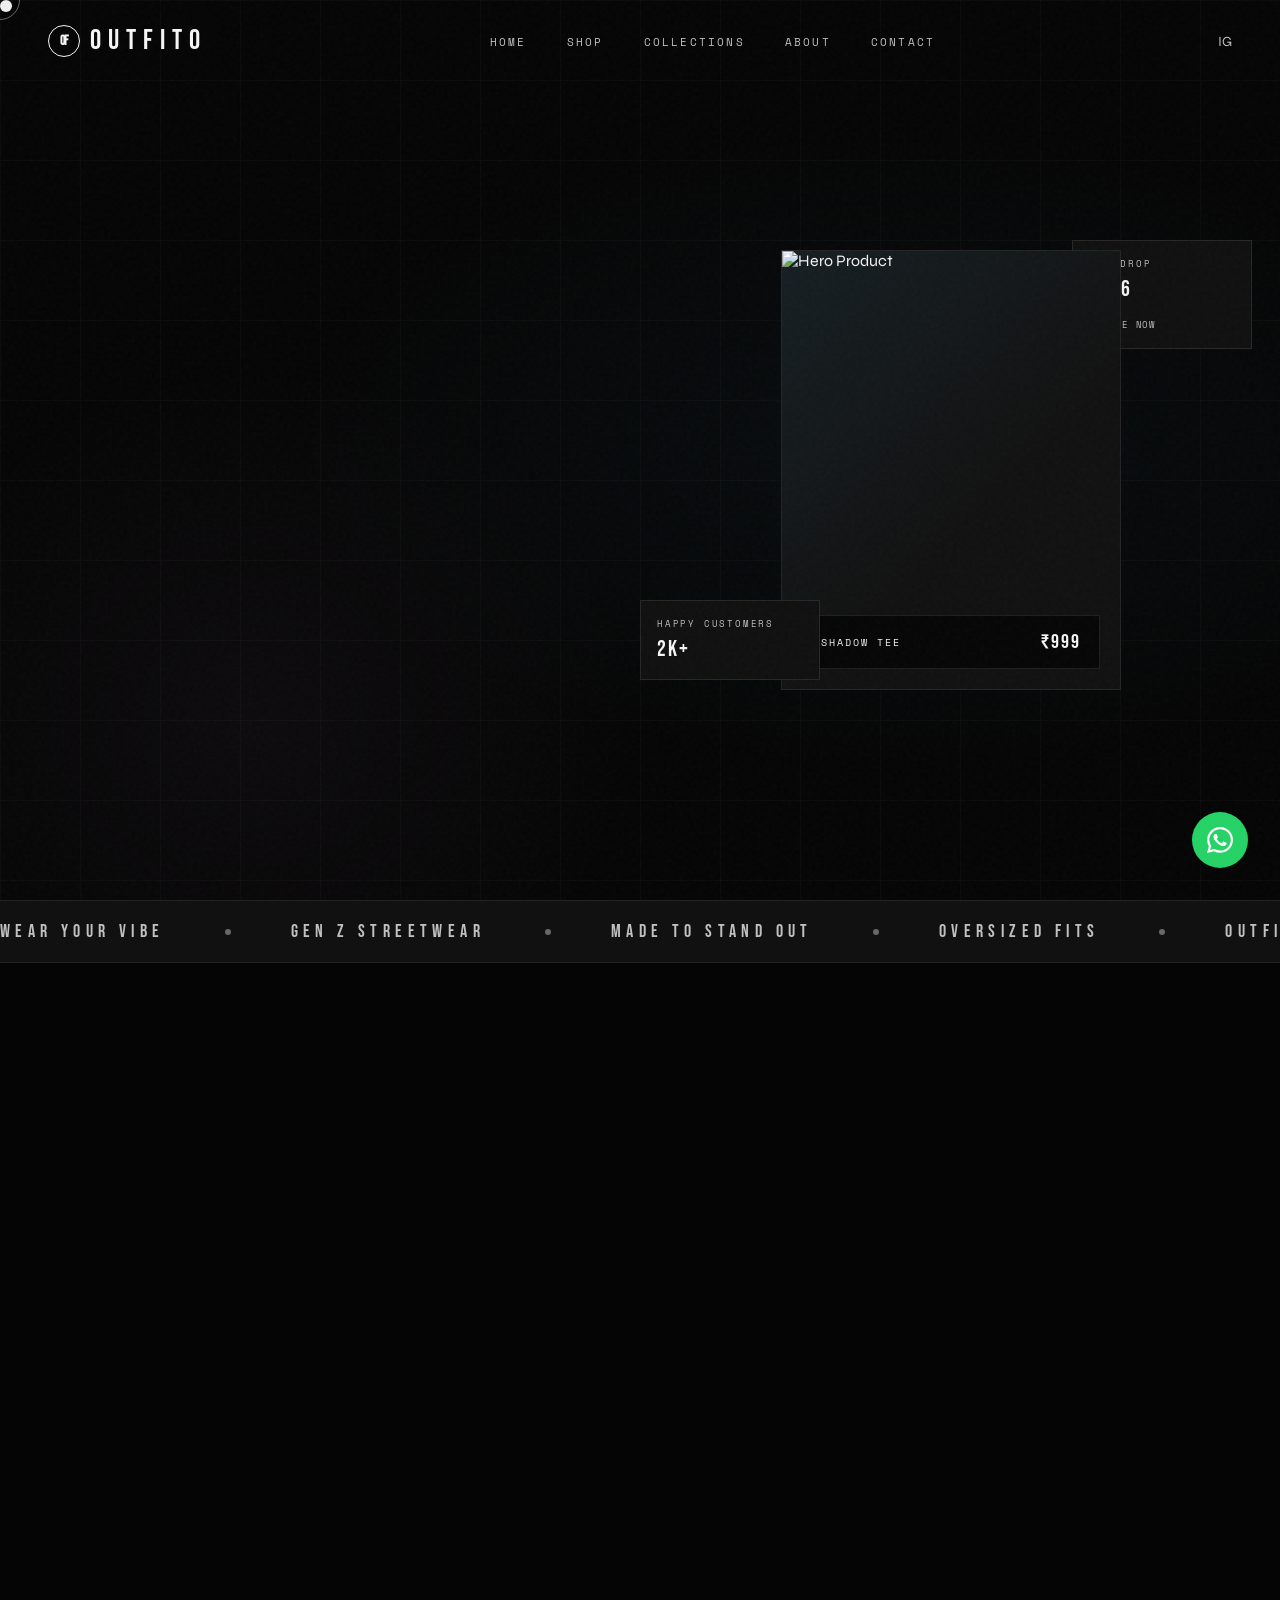
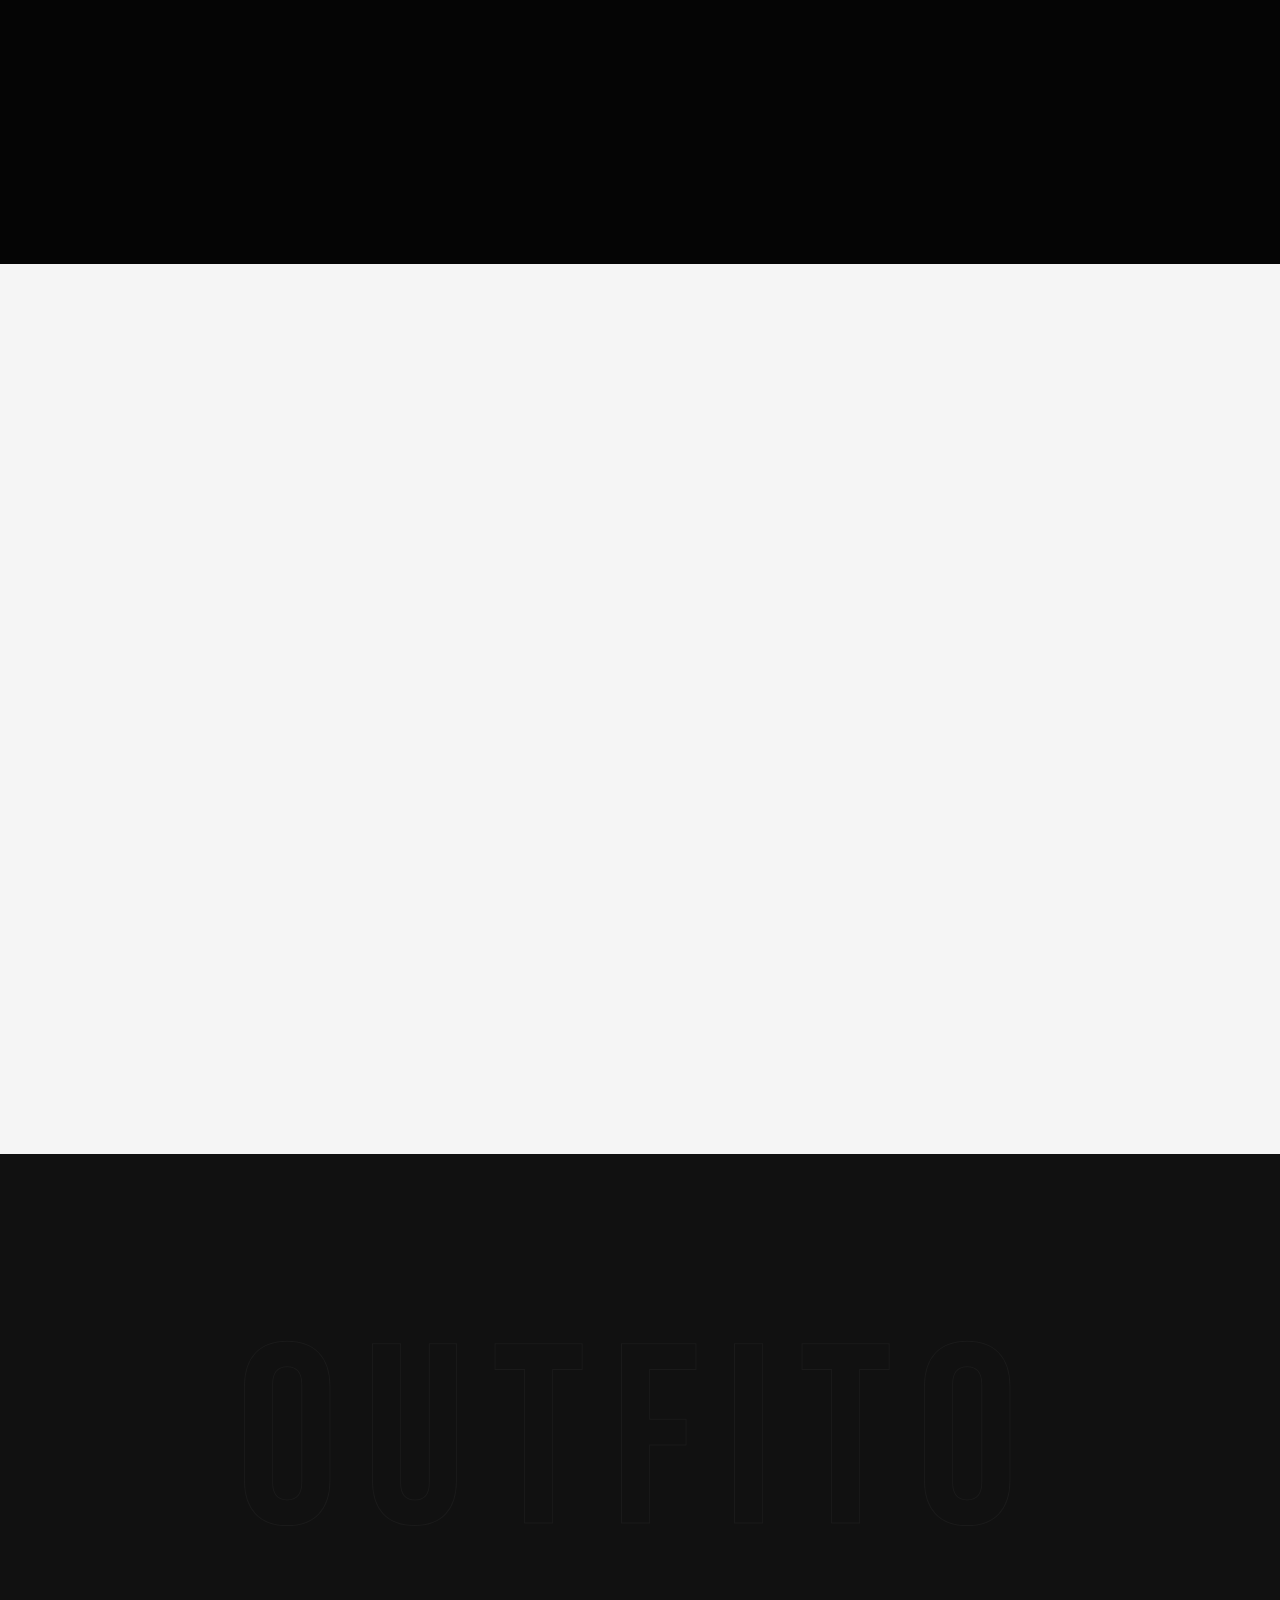
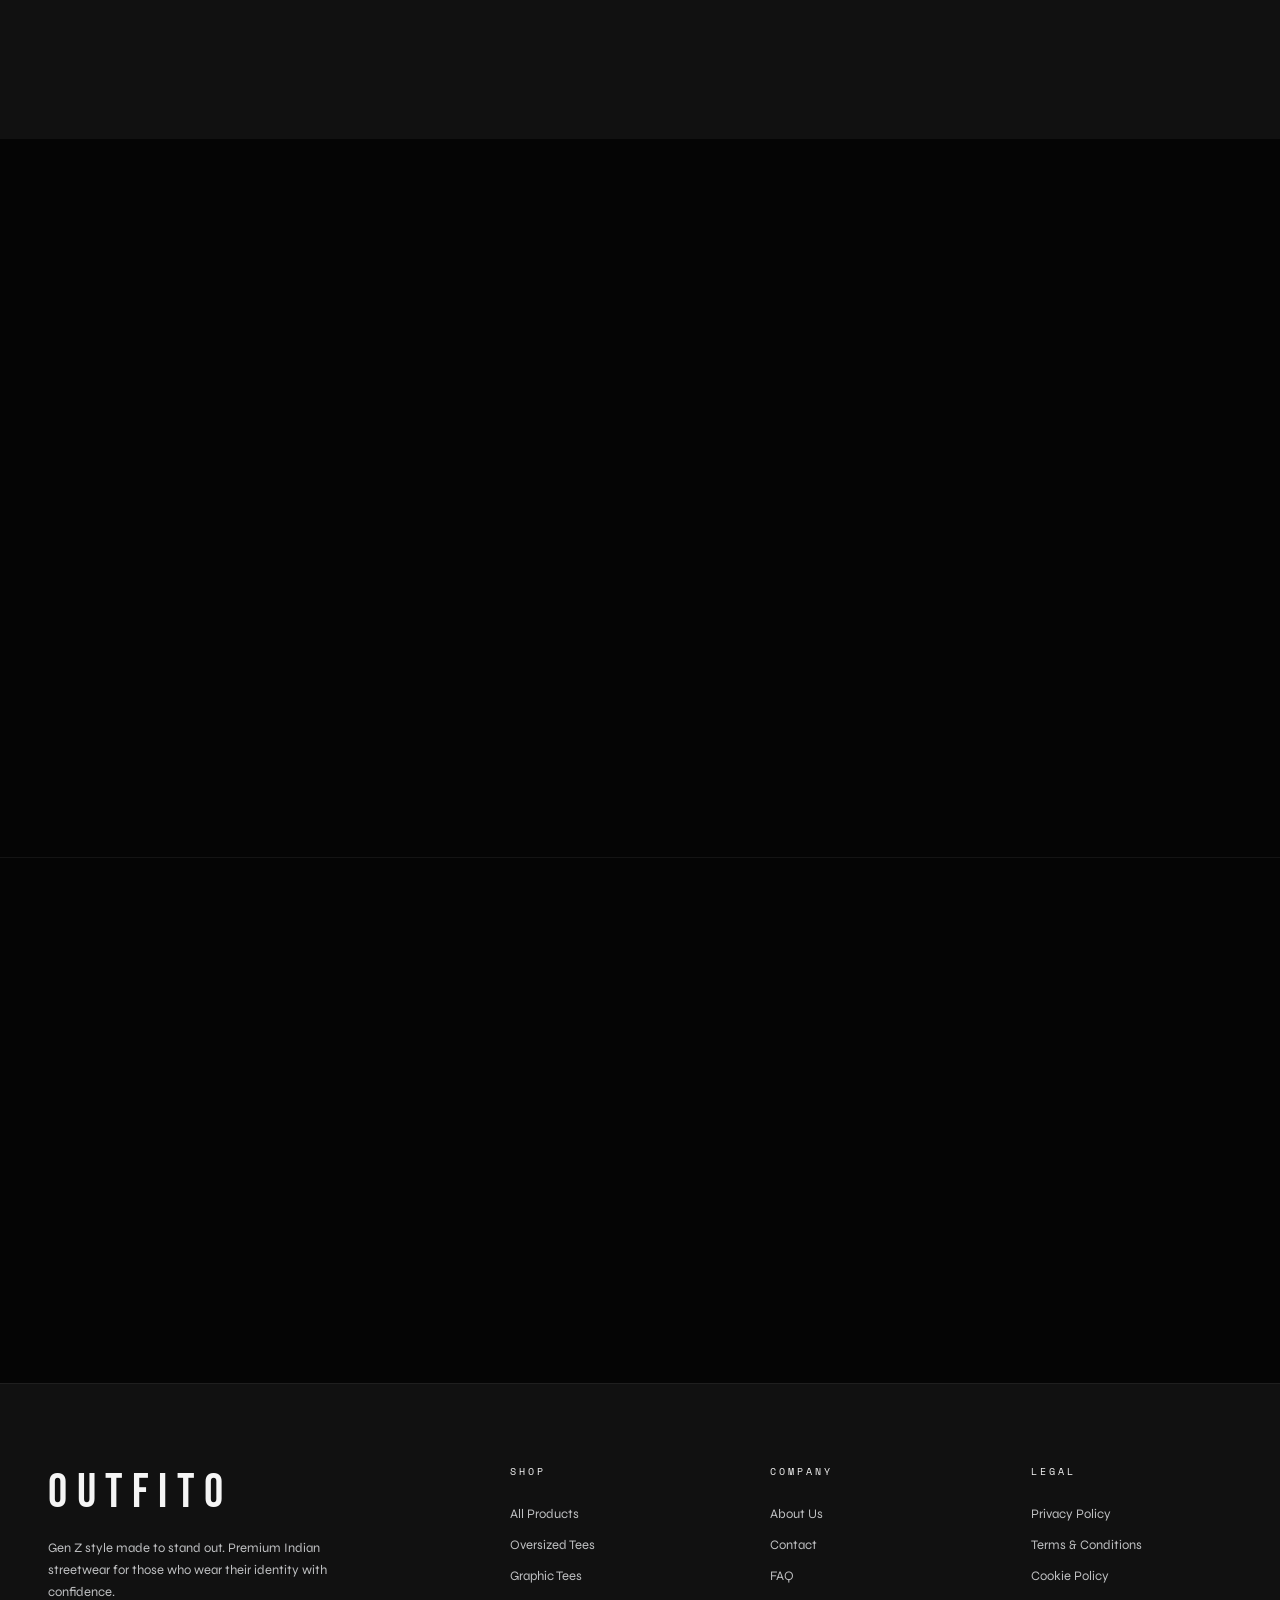
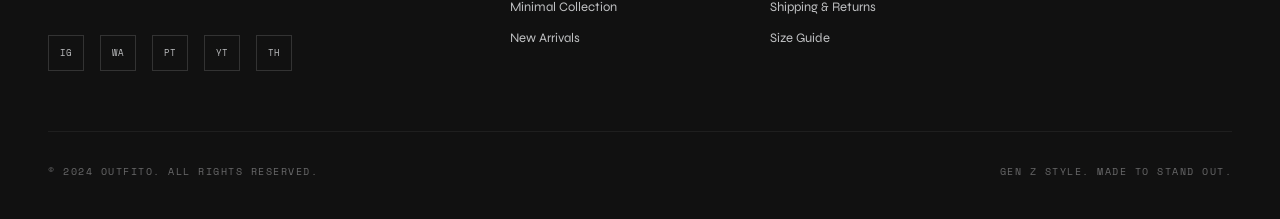
==== commit 0400dc05: "updated" ====
--- a/index.html
+++ b/index.html
@@ -628,7 +628,7 @@
   </div>
 
   <script src="app.js"></script>
-  
+
 </body>
 
 </html>
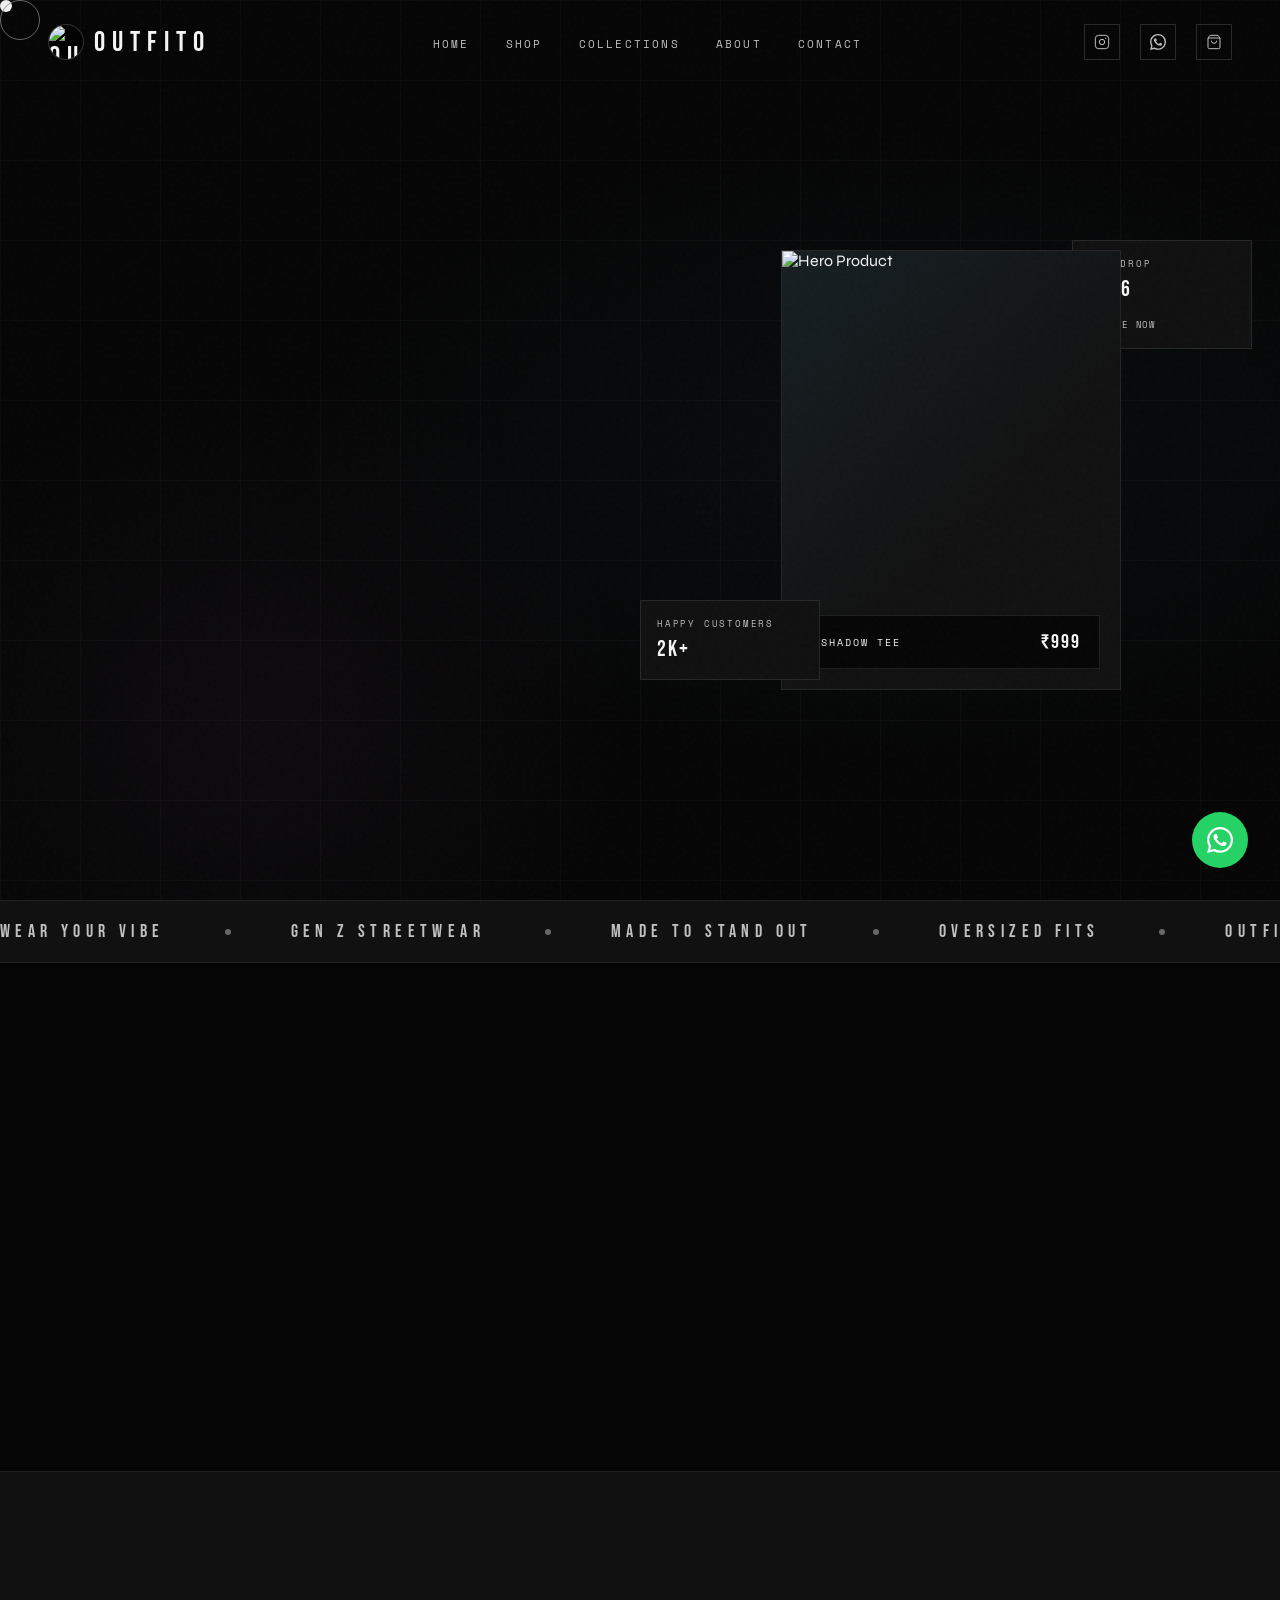
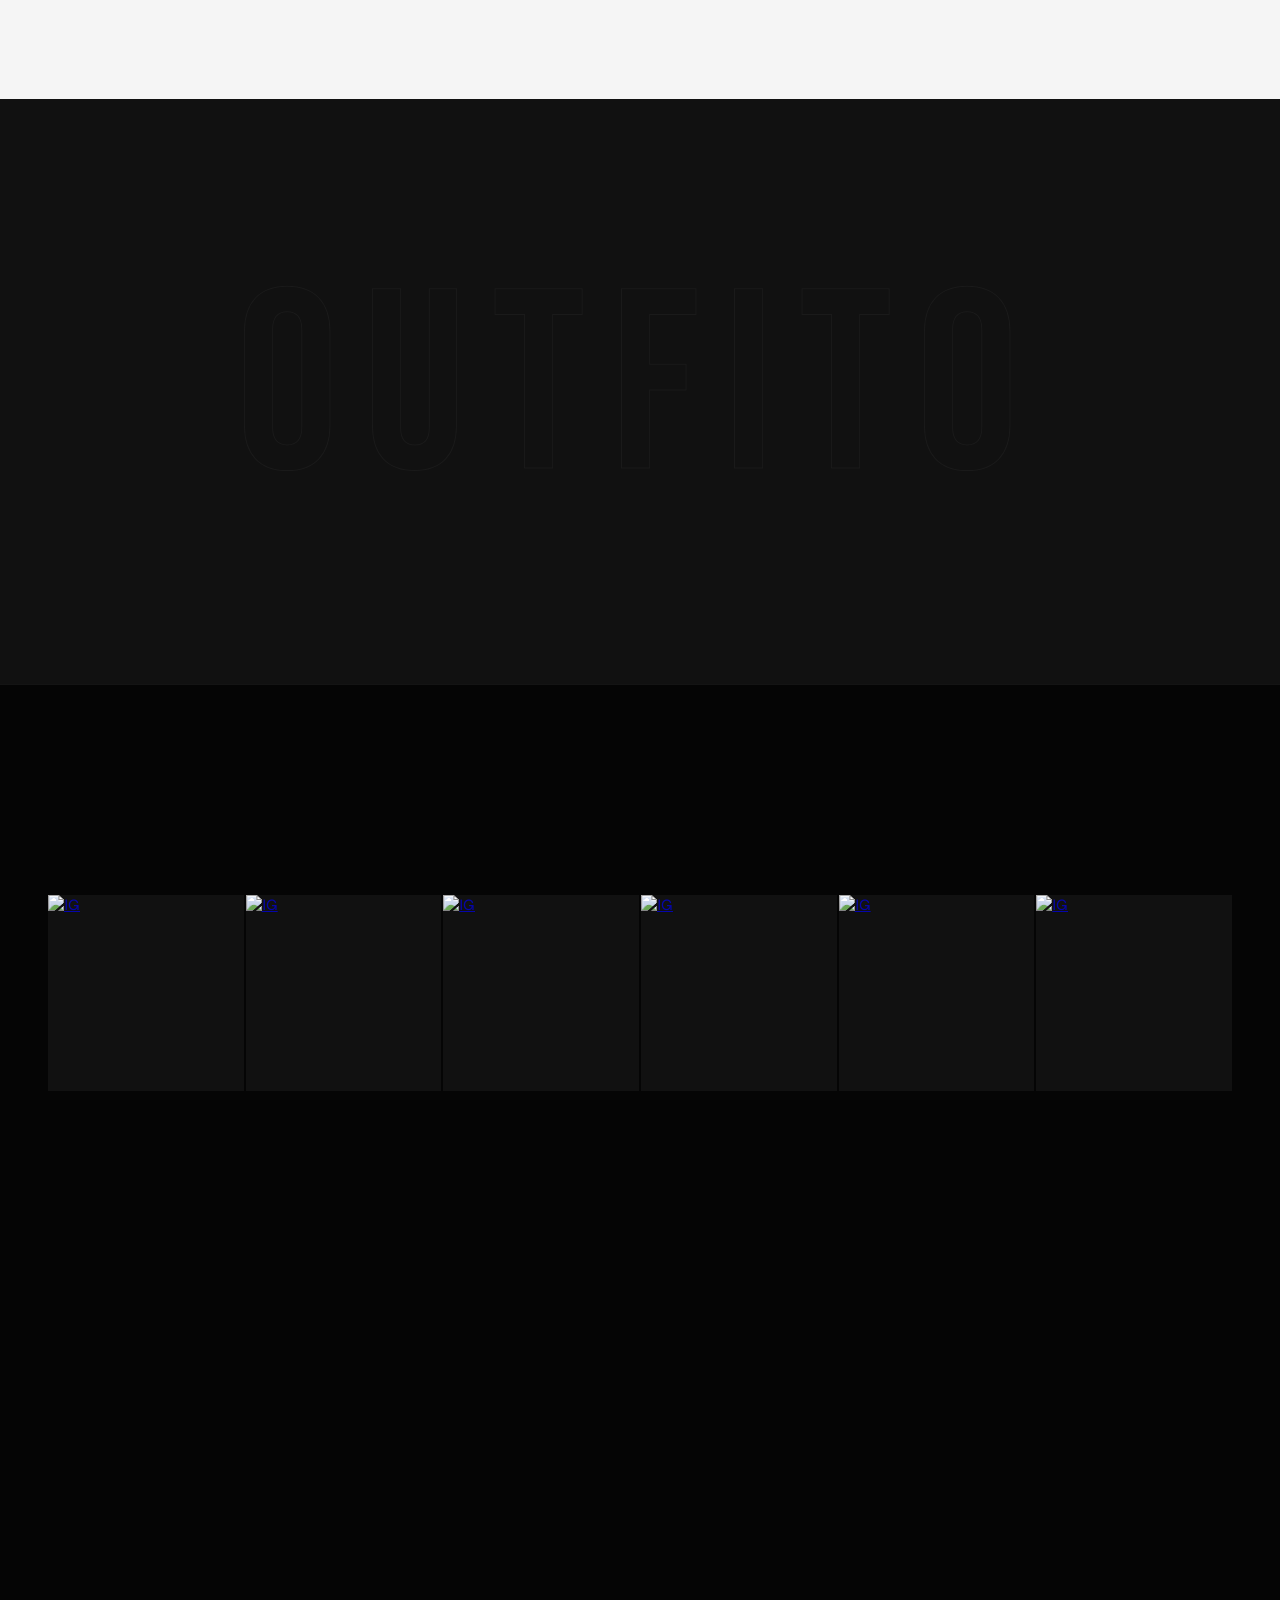
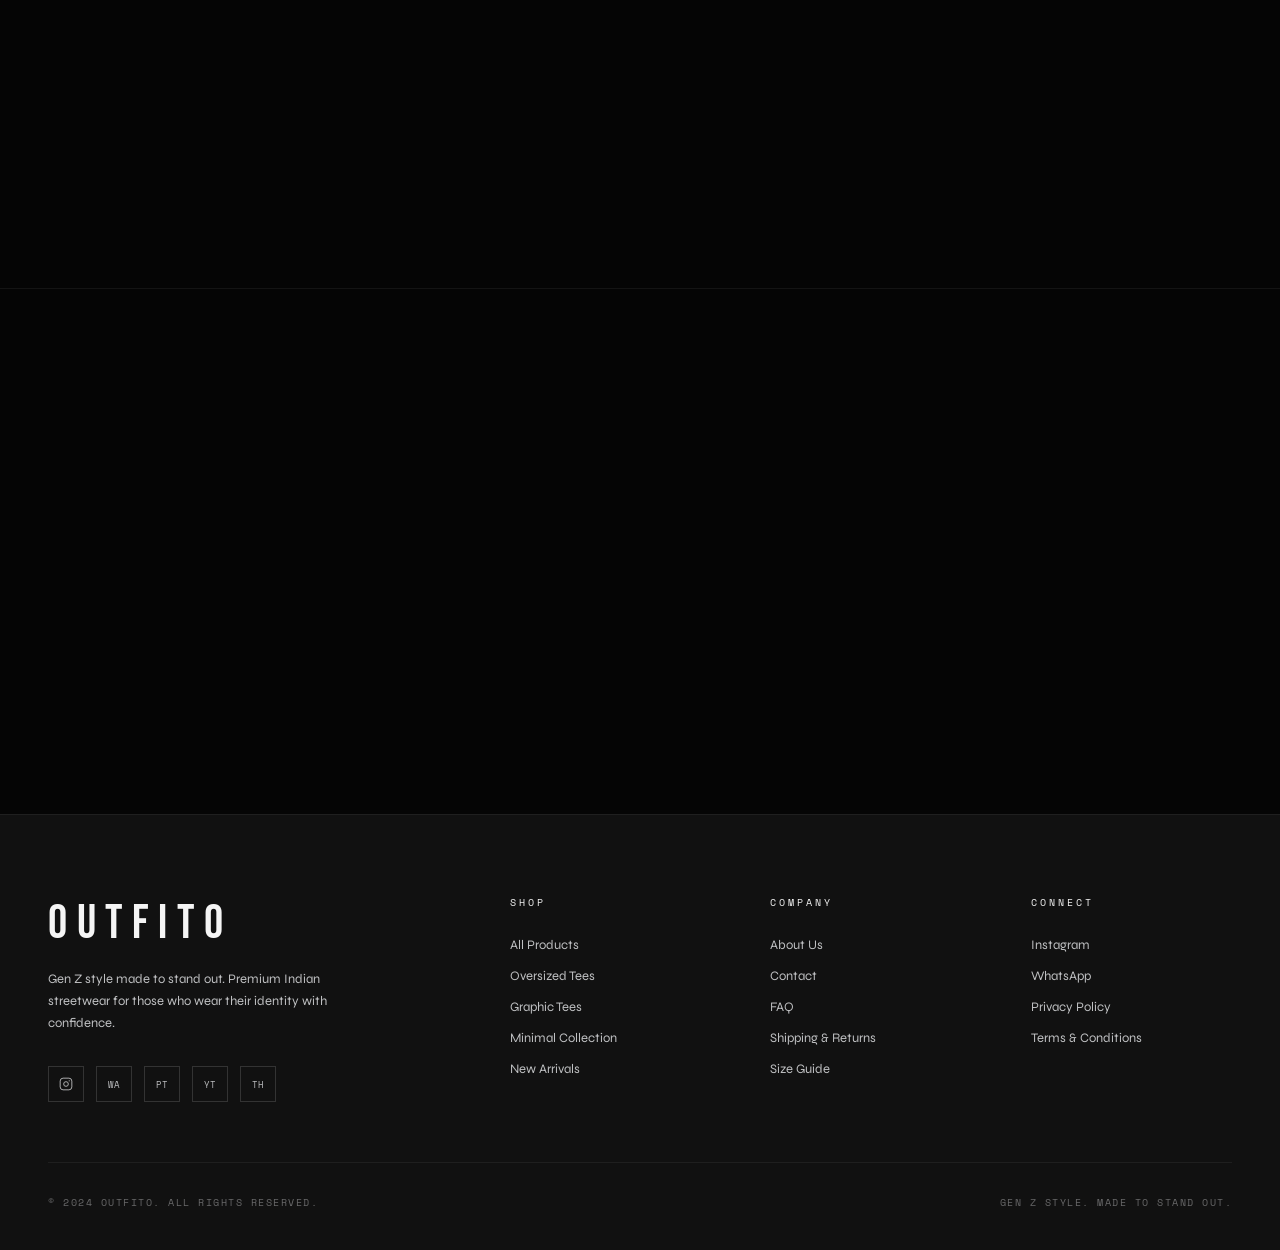
==== commit a07fb47d: "updated" ====
--- a/index.html
+++ b/index.html
@@ -2,633 +2,4317 @@
 <html lang="en">
 
 <head>
-  <meta charset="UTF-8">
-  <meta name="viewport" content="width=device-width, initial-scale=1.0">
-  <title>OUTFITO — Gen Z Style. Made To Stand Out.</title>
-  <meta name="description"
-    content="OUTFITO - Premium Gen-Z Streetwear. Oversized tees, graphic drops, minimal collections. Wear your vibe.">
-  <link rel="preconnect" href="https://fonts.googleapis.com">
-  <link rel="preconnect" href="https://fonts.gstatic.com" crossorigin>
-  <link
-    href="https://fonts.googleapis.com/css2?family=Bebas+Neue&family=Syne:wght@400;500;600;700;800&family=Space+Mono:wght@400;700&display=swap"
-    rel="stylesheet">
-  <script src="https://cdn.tailwindcss.com"></script>
-  <script src="https://cdnjs.cloudflare.com/ajax/libs/gsap/3.12.5/gsap.min.js"></script>
-  <script src="https://cdnjs.cloudflare.com/ajax/libs/gsap/3.12.5/ScrollTrigger.min.js"></script>
-  <link rel="stylesheet" href="public/css/style.css" class="rel">
+    <meta charset="UTF-8">
+    <meta name="viewport" content="width=device-width, initial-scale=1.0">
+    <title>OUTFITO — Gen Z Style. Made To Stand Out.</title>
+    <meta name="theme-color" content="#050505">
+    <meta name="description"
+        content="OUTFITO - Premium Gen-Z Streetwear. Oversized tees, graphic drops, minimal collections. Wear your vibe.">
+    <link rel="icon" type="image/png" href="public/images /ChatGPT Image May 20, 2026, 07_45_35 PM.png">
+
+    <link rel="dns-prefetch" href="https://images.unsplash.com">
+    <link rel="preconnect" href="https://images.unsplash.com" crossorigin>
+    <link rel="preconnect" href="https://fonts.googleapis.com">
+    <link rel="preconnect" href="https://fonts.gstatic.com" crossorigin>
+    <link
+        href="https://fonts.googleapis.com/css2?family=Bebas+Neue&family=Syne:wght@400;500;600;700;800&family=Space+Mono:wght@400;700&display=swap"
+        rel="stylesheet">
+    <script src="https://cdn.tailwindcss.com"></script>
+    <script src="https://cdnjs.cloudflare.com/ajax/libs/gsap/3.12.5/gsap.min.js"></script>
+    <script src="https://cdnjs.cloudflare.com/ajax/libs/gsap/3.12.5/ScrollTrigger.min.js"></script>
+    <style>
+        :root {
+            --black: #050505;
+            --charcoal: #111111;
+            --charcoal2: #1a1a1a;
+            --white: #F5F5F5;
+            --silver: #BFC0C2;
+            --glow-blue: #4FC3F7;
+            --glow-purple: #CE93D8;
+            --cream: #E8E0D0;
+            --accent: #F5F5F5;
+            --green: #25D366;
+        }
+
+        *,
+        *::before,
+        *::after {
+            margin: 0;
+            padding: 0;
+            box-sizing: border-box;
+        }
+
+        html {
+            scroll-behavior: smooth;
+        }
+
+        body {
+            background: var(--black);
+            color: var(--white);
+            font-family: 'Syne', sans-serif;
+            overflow-x: hidden;
+            cursor: none;
+        }
+
+        /* SCROLLBAR */
+        ::-webkit-scrollbar {
+            width: 4px;
+        }
+
+        ::-webkit-scrollbar-track {
+            background: var(--black);
+        }
+
+        ::-webkit-scrollbar-thumb {
+            background: rgba(245, 245, 245, 0.2);
+            border-radius: 2px;
+        }
+
+        /* CURSOR */
+        .cursor {
+            width: 12px;
+            height: 12px;
+            background: var(--white);
+            border-radius: 50%;
+            position: fixed;
+            top: 0;
+            left: 0;
+            pointer-events: none;
+            z-index: 9999;
+            will-change: transform;
+            mix-blend-mode: difference;
+            transition: background 0.2s ease;
+        }
+
+        .cursor-follower {
+            width: 40px;
+            height: 40px;
+            border: 1px solid rgba(245, 245, 245, 0.4);
+            border-radius: 50%;
+            position: fixed;
+            top: 0;
+            left: 0;
+            pointer-events: none;
+            z-index: 9998;
+            will-change: transform;
+        }
+
+        .cursor.hover {
+            transform: scale(2.5) !important;
+        }
+
+        /* NOISE */
+        .noise-overlay {
+            position: fixed;
+            inset: 0;
+            z-index: 9990;
+            pointer-events: none;
+            opacity: 0.025;
+            background-image: url("data:image/svg+xml,%3Csvg viewBox='0 0 256 256' xmlns='http://www.w3.org/2000/svg'%3E%3Cfilter id='noise'%3E%3CfeTurbulence type='fractalNoise' baseFrequency='0.9' numOctaves='4' stitchTiles='stitch'/%3E%3C/filter%3E%3Crect width='100%25' height='100%25' filter='url(%23noise)'/%3E%3C/svg%3E");
+        }
+
+        /* SCROLL PROGRESS */
+        .scroll-progress {
+            position: fixed;
+            top: 0;
+            left: 0;
+            height: 2px;
+            background: var(--white);
+            z-index: 9999;
+            transition: width 0.1s linear;
+            width: 0%;
+        }
+
+        /* LOADER */
+        #loader {
+            position: fixed;
+            inset: 0;
+            background: var(--black);
+            z-index: 9995;
+            display: flex;
+            align-items: center;
+            justify-content: center;
+            flex-direction: column;
+            gap: 24px;
+        }
+
+        .loader-logo {
+            font-family: 'Bebas Neue', cursive;
+            font-size: clamp(48px, 10vw, 120px);
+            letter-spacing: 0.3em;
+            color: var(--white);
+            opacity: 0;
+            transform: translateY(30px);
+        }
+
+        .loader-bar {
+            width: 200px;
+            height: 1px;
+            background: rgba(245, 245, 245, 0.1);
+            position: relative;
+            overflow: hidden;
+        }
+
+        .loader-bar-fill {
+            height: 100%;
+            background: var(--white);
+            width: 0%;
+            transition: width 0.05s linear;
+        }
+
+        .loader-tagline {
+            font-family: 'Space Mono', monospace;
+            font-size: 11px;
+            letter-spacing: 0.4em;
+            color: var(--silver);
+            opacity: 0;
+            text-transform: uppercase;
+        }
+
+        /* NAVBAR */
+        #navbar {
+            position: fixed;
+            top: 0;
+            left: 0;
+            right: 0;
+            z-index: 100;
+            padding: 24px 48px;
+            display: flex;
+            align-items: center;
+            justify-content: space-between;
+            transition: all 0.4s ease;
+        }
+
+        #navbar.scrolled {
+            background: rgba(5, 5, 5, 0.9);
+            backdrop-filter: blur(24px);
+            border-bottom: 1px solid rgba(245, 245, 245, 0.06);
+            padding: 14px 48px;
+        }
+
+        .nav-logo {
+            font-family: 'Bebas Neue', cursive;
+            font-size: 28px;
+            letter-spacing: 0.25em;
+            color: var(--white);
+            text-decoration: none;
+            display: flex;
+            align-items: center;
+            gap: 10px;
+        }
+
+        .nav-logo img {
+            width: 36px;
+            height: 36px;
+            object-fit: contain;
+            border-radius: 50%;
+            border: 1px solid rgba(245, 245, 245, 0.2);
+            background: #000;
+        }
+
+        .nav-links {
+            display: flex;
+            gap: 36px;
+            list-style: none;
+        }
+
+        .nav-links a {
+            font-family: 'Space Mono', monospace;
+            font-size: 11px;
+            letter-spacing: 0.2em;
+            text-transform: uppercase;
+            color: var(--silver);
+            text-decoration: none;
+            position: relative;
+            transition: color 0.3s ease;
+        }
+
+        .nav-links a::after {
+            content: '';
+            position: absolute;
+            bottom: -4px;
+            left: 0;
+            width: 0;
+            height: 1px;
+            background: var(--white);
+            transition: width 0.3s ease;
+        }
+
+        .nav-links a:hover {
+            color: var(--white);
+        }
+
+        .nav-links a:hover::after {
+            width: 100%;
+        }
+
+        .nav-right {
+            display: flex;
+            align-items: center;
+            gap: 20px;
+        }
+
+        .nav-icon-btn {
+            width: 36px;
+            height: 36px;
+            border: 1px solid rgba(245, 245, 245, 0.15);
+            display: flex;
+            align-items: center;
+            justify-content: center;
+            color: var(--silver);
+            text-decoration: none;
+            font-size: 11px;
+            font-family: 'Space Mono', monospace;
+            letter-spacing: 0.05em;
+            transition: all 0.3s ease;
+            background: transparent;
+            cursor: pointer;
+        }
+
+        .nav-icon-btn:hover {
+            border-color: var(--white);
+            color: var(--white);
+            background: rgba(245, 245, 245, 0.05);
+        }
+
+        .cart-count {
+            position: absolute;
+            top: -6px;
+            right: -6px;
+            width: 16px;
+            height: 16px;
+            background: var(--white);
+            color: var(--black);
+            font-size: 9px;
+            font-family: 'Space Mono', monospace;
+            border-radius: 50%;
+            display: flex;
+            align-items: center;
+            justify-content: center;
+            font-weight: 700;
+        }
+
+        .hamburger {
+            width: 32px;
+            height: 20px;
+            display: none;
+            flex-direction: column;
+            justify-content: space-between;
+            cursor: pointer;
+            z-index: 200;
+        }
+
+        .hamburger span {
+            display: block;
+            height: 1px;
+            background: var(--white);
+            transition: all 0.4s cubic-bezier(0.23, 1, 0.32, 1);
+            transform-origin: center;
+        }
+
+        .hamburger.open span:nth-child(1) {
+            transform: translateY(9.5px) rotate(45deg);
+        }
+
+        .hamburger.open span:nth-child(2) {
+            opacity: 0;
+            transform: scaleX(0);
+        }
+
+        .hamburger.open span:nth-child(3) {
+            transform: translateY(-9.5px) rotate(-45deg);
+        }
+
+        /* MOBILE MENU */
+        .mobile-menu {
+            position: fixed;
+            inset: 0;
+            background: var(--black);
+            z-index: 150;
+            display: flex;
+            flex-direction: column;
+            align-items: center;
+            justify-content: center;
+            gap: 36px;
+            transform: translateX(100%);
+            transition: transform 0.6s cubic-bezier(0.23, 1, 0.32, 1);
+        }
+
+        .mobile-menu.open {
+            transform: translateX(0);
+        }
+
+        .mobile-menu a {
+            font-family: 'Bebas Neue', cursive;
+            font-size: clamp(36px, 9vw, 68px);
+            letter-spacing: 0.15em;
+            color: var(--white);
+            text-decoration: none;
+            opacity: 0;
+            transform: translateY(30px);
+            transition: color 0.3s ease;
+        }
+
+        .mobile-menu.open a {
+            animation: menuItemIn 0.5s forwards;
+        }
+
+        .mobile-menu.open a:nth-child(1) {
+            animation-delay: 0.08s
+        }
+
+        .mobile-menu.open a:nth-child(2) {
+            animation-delay: 0.13s
+        }
+
+        .mobile-menu.open a:nth-child(3) {
+            animation-delay: 0.18s
+        }
+
+        .mobile-menu.open a:nth-child(4) {
+            animation-delay: 0.23s
+        }
+
+        .mobile-menu.open a:nth-child(5) {
+            animation-delay: 0.28s
+        }
+
+        .mobile-menu.open a:nth-child(6) {
+            animation-delay: 0.33s
+        }
+
+        .mobile-menu a:hover {
+            color: var(--silver);
+        }
+
+        @keyframes menuItemIn {
+            to {
+                opacity: 1;
+                transform: translateY(0);
+            }
+        }
+
+        /* PAGE TRANSITION */
+        .page-transition {
+            position: fixed;
+            inset: 0;
+            background: var(--black);
+            z-index: 9980;
+            transform: translateY(-100%);
+            pointer-events: none;
+            will-change: transform;
+        }
+
+        /* HERO */
+        #hero {
+            min-height: 100vh;
+            display: flex;
+            align-items: center;
+            position: relative;
+            overflow: hidden;
+            padding: 120px 48px 80px;
+        }
+
+        .hero-bg {
+            position: absolute;
+            inset: 0;
+            background: radial-gradient(ellipse 80% 60% at 70% 50%, rgba(79, 195, 247, 0.04) 0%, transparent 60%), radial-gradient(ellipse 60% 80% at 20% 80%, rgba(206, 147, 216, 0.04) 0%, transparent 50%);
+        }
+
+        .hero-grid-lines {
+            position: absolute;
+            inset: 0;
+            background-image: linear-gradient(rgba(245, 245, 245, 0.025) 1px, transparent 1px), linear-gradient(90deg, rgba(245, 245, 245, 0.025) 1px, transparent 1px);
+            background-size: 80px 80px;
+        }
+
+        .hero-content {
+            position: relative;
+            z-index: 2;
+            width: 100%;
+            display: grid;
+            grid-template-columns: 1fr 1fr;
+            gap: 60px;
+            align-items: center;
+        }
+
+        .hero-eyebrow {
+            font-family: 'Space Mono', monospace;
+            font-size: 11px;
+            letter-spacing: 0.4em;
+            color: var(--silver);
+            text-transform: uppercase;
+            margin-bottom: 24px;
+            opacity: 0;
+            transform: translateY(20px);
+        }
+
+        .hero-title {
+            font-family: 'Bebas Neue', cursive;
+            font-size: clamp(64px, 9vw, 140px);
+            line-height: 0.92;
+            letter-spacing: 0.02em;
+            color: var(--white);
+            margin-bottom: 32px;
+        }
+
+        .hero-title .line {
+            display: block;
+            overflow: hidden;
+        }
+
+        .hero-title .line span {
+            display: block;
+            transform: translateY(100%);
+        }
+
+        .hero-desc {
+            font-size: 15px;
+            line-height: 1.7;
+            color: var(--silver);
+            max-width: 380px;
+            margin-bottom: 48px;
+            opacity: 0;
+            transform: translateY(20px);
+        }
+
+        .hero-buttons {
+            display: flex;
+            gap: 16px;
+            flex-wrap: wrap;
+            opacity: 0;
+            transform: translateY(20px);
+        }
+
+        .hero-right {
+            position: relative;
+            display: flex;
+            align-items: center;
+            justify-content: center;
+            height: 580px;
+        }
+
+        .hero-product-card {
+            position: relative;
+            width: 340px;
+            height: 440px;
+            background: var(--charcoal);
+            border: 1px solid rgba(245, 245, 245, 0.08);
+            overflow: hidden;
+            animation: floatCard 6s ease-in-out infinite;
+        }
+
+        @keyframes floatCard {
+
+            0%,
+            100% {
+                transform: translateY(0px) rotate(-2deg)
+            }
+
+            50% {
+                transform: translateY(-20px) rotate(-2deg)
+            }
+        }
+
+        .hero-product-card::before {
+            content: '';
+            position: absolute;
+            inset: 0;
+            background: linear-gradient(135deg, rgba(79, 195, 247, 0.08), transparent 60%);
+        }
+
+        .hero-product-img {
+            width: 100%;
+            height: 100%;
+            object-fit: cover;
+            filter: grayscale(15%);
+        }
+
+        .hero-product-tag {
+            position: absolute;
+            bottom: 20px;
+            left: 20px;
+            right: 20px;
+            background: rgba(5, 5, 5, 0.85);
+            backdrop-filter: blur(12px);
+            border: 1px solid rgba(245, 245, 245, 0.1);
+            padding: 14px 18px;
+            display: flex;
+            justify-content: space-between;
+            align-items: center;
+        }
+
+        .hero-product-name {
+            font-family: 'Space Mono', monospace;
+            font-size: 10px;
+            letter-spacing: 0.2em;
+            color: var(--white);
+            text-transform: uppercase;
+        }
+
+        .hero-product-price {
+            font-family: 'Bebas Neue', cursive;
+            font-size: 20px;
+            letter-spacing: 0.1em;
+            color: var(--white);
+        }
+
+        .hero-card-mini {
+            position: absolute;
+            width: 180px;
+            background: rgba(17, 17, 17, 0.95);
+            backdrop-filter: blur(20px);
+            border: 1px solid rgba(245, 245, 245, 0.1);
+            padding: 16px;
+        }
+
+        .hero-card-mini-1 {
+            top: 60px;
+            right: -20px;
+            animation: floatMini1 5s ease-in-out infinite;
+        }
+
+        .hero-card-mini-2 {
+            bottom: 80px;
+            left: -30px;
+            animation: floatMini2 7s ease-in-out infinite;
+        }
+
+        @keyframes floatMini1 {
+
+            0%,
+            100% {
+                transform: translateY(0px)
+            }
+
+            50% {
+                transform: translateY(-12px)
+            }
+        }
+
+        @keyframes floatMini2 {
+
+            0%,
+            100% {
+                transform: translateY(0px)
+            }
+
+            50% {
+                transform: translateY(15px)
+            }
+        }
+
+        .mini-card-label {
+            font-family: 'Space Mono', monospace;
+            font-size: 9px;
+            letter-spacing: 0.2em;
+            color: var(--silver);
+            text-transform: uppercase;
+            margin-bottom: 6px;
+        }
+
+        .mini-card-value {
+            font-family: 'Bebas Neue', cursive;
+            font-size: 22px;
+            letter-spacing: 0.1em;
+            color: var(--white);
+        }
+
+        .mini-card-dot {
+            width: 6px;
+            height: 6px;
+            background: #4CAF50;
+            border-radius: 50%;
+            display: inline-block;
+            margin-right: 6px;
+            animation: pulse 2s infinite;
+        }
+
+        @keyframes pulse {
+
+            0%,
+            100% {
+                opacity: 1
+            }
+
+            50% {
+                opacity: 0.4
+            }
+        }
+
+        /* MARQUEE */
+        .marquee-section {
+            border-top: 1px solid rgba(245, 245, 245, 0.08);
+            border-bottom: 1px solid rgba(245, 245, 245, 0.08);
+            padding: 20px 0;
+            overflow: hidden;
+            background: var(--charcoal);
+        }
+
+        .marquee-track {
+            display: flex;
+            gap: 60px;
+            animation: marquee 25s linear infinite;
+            white-space: nowrap;
+        }
+
+        .marquee-track:hover {
+            animation-play-state: paused;
+        }
+
+        @keyframes marquee {
+            from {
+                transform: translateX(0)
+            }
+
+            to {
+                transform: translateX(-50%)
+            }
+        }
+
+        .marquee-item {
+            font-family: 'Bebas Neue', cursive;
+            font-size: 18px;
+            letter-spacing: 0.3em;
+            color: var(--silver);
+            text-transform: uppercase;
+            display: flex;
+            align-items: center;
+            gap: 60px;
+            flex-shrink: 0;
+        }
+
+        .marquee-dot {
+            width: 6px;
+            height: 6px;
+            background: var(--silver);
+            border-radius: 50%;
+            opacity: 0.5;
+        }
+
+        /* SECTIONS */
+        .section-pad {
+            padding: 120px 48px;
+        }
+
+        .section-label {
+            font-family: 'Space Mono', monospace;
+            font-size: 10px;
+            letter-spacing: 0.4em;
+            color: var(--silver);
+            text-transform: uppercase;
+            margin-bottom: 16px;
+            display: flex;
+            align-items: center;
+            gap: 16px;
+        }
+
+        .section-label::before {
+            content: '';
+            width: 32px;
+            height: 1px;
+            background: var(--silver);
+        }
+
+        .section-title {
+            font-family: 'Bebas Neue', cursive;
+            font-size: clamp(48px, 7vw, 96px);
+            line-height: 0.92;
+            letter-spacing: 0.02em;
+            color: var(--white);
+            margin-bottom: 24px;
+        }
+
+        /* BUTTONS */
+        .btn-primary {
+            padding: 16px 40px;
+            background: var(--white);
+            color: var(--black);
+            font-family: 'Space Mono', monospace;
+            font-size: 11px;
+            letter-spacing: 0.25em;
+            text-transform: uppercase;
+            text-decoration: none;
+            border: none;
+            cursor: pointer;
+            position: relative;
+            overflow: hidden;
+            transition: transform 0.3s ease;
+            display: inline-flex;
+            align-items: center;
+            justify-content: center;
+        }
+
+        .btn-primary::before {
+            content: '';
+            position: absolute;
+            inset: 0;
+            background: var(--black);
+            transform: translateY(100%);
+            transition: transform 0.4s cubic-bezier(0.23, 1, 0.32, 1);
+        }
+
+        .btn-primary:hover {
+            color: var(--white);
+        }
+
+        .btn-primary:hover::before {
+            transform: translateY(0);
+        }
+
+        .btn-primary span {
+            position: relative;
+            z-index: 1;
+        }
+
+        .btn-outline {
+            padding: 16px 40px;
+            background: transparent;
+            color: var(--white);
+            font-family: 'Space Mono', monospace;
+            font-size: 11px;
+            letter-spacing: 0.25em;
+            text-transform: uppercase;
+            text-decoration: none;
+            border: 1px solid rgba(245, 245, 245, 0.3);
+            cursor: pointer;
+            position: relative;
+            overflow: hidden;
+            transition: border-color 0.3s ease;
+            display: inline-flex;
+            align-items: center;
+            justify-content: center;
+        }
+
+        .btn-outline::before {
+            content: '';
+            position: absolute;
+            inset: 0;
+            background: rgba(245, 245, 245, 0.05);
+            transform: translateX(-100%);
+            transition: transform 0.4s cubic-bezier(0.23, 1, 0.32, 1);
+        }
+
+        .btn-outline:hover {
+            border-color: var(--white);
+        }
+
+        .btn-outline:hover::before {
+            transform: translateX(0);
+        }
+
+        .btn-outline span {
+            position: relative;
+            z-index: 1;
+        }
+
+        /* CATEGORIES SECTION */
+        .categories-grid {
+            display: grid;
+            grid-template-columns: repeat(4, 1fr);
+            gap: 2px;
+        }
+
+        .category-card {
+            position: relative;
+            aspect-ratio: 3/4;
+            overflow: hidden;
+            cursor: pointer;
+            background: var(--charcoal);
+        }
+
+        .category-card img {
+            width: 100%;
+            height: 100%;
+            object-fit: cover;
+            transition: transform 0.7s cubic-bezier(0.23, 1, 0.32, 1);
+            filter: grayscale(20%);
+        }
+
+        .category-card:hover img {
+            transform: scale(1.08);
+            filter: grayscale(0%);
+        }
+
+        .category-overlay {
+            position: absolute;
+            inset: 0;
+            background: linear-gradient(to top, rgba(5, 5, 5, 0.85) 0%, rgba(5, 5, 5, 0.2) 60%, transparent 100%);
+        }
+
+        .category-info {
+            position: absolute;
+            bottom: 0;
+            left: 0;
+            right: 0;
+            padding: 28px 24px;
+        }
+
+        .category-name {
+            font-family: 'Bebas Neue', cursive;
+            font-size: 28px;
+            letter-spacing: 0.05em;
+            color: var(--white);
+            margin-bottom: 4px;
+        }
+
+        .category-count {
+            font-family: 'Space Mono', monospace;
+            font-size: 10px;
+            letter-spacing: 0.2em;
+            color: var(--silver);
+        }
+
+        .category-arrow {
+            position: absolute;
+            top: 20px;
+            right: 20px;
+            width: 36px;
+            height: 36px;
+            border: 1px solid rgba(245, 245, 245, 0.3);
+            display: flex;
+            align-items: center;
+            justify-content: center;
+            opacity: 0;
+            transform: translateY(-8px);
+            transition: all 0.3s ease;
+            font-size: 14px;
+            color: var(--white);
+        }
+
+        .category-card:hover .category-arrow {
+            opacity: 1;
+            transform: translateY(0);
+        }
+
+        /* PRODUCT GRID */
+        .product-grid {
+            display: grid;
+            grid-template-columns: repeat(auto-fill, minmax(280px, 1fr));
+            gap: 2px;
+        }
+
+        .product-card {
+            position: relative;
+            overflow: hidden;
+            background: var(--charcoal);
+            aspect-ratio: 3/4;
+            cursor: pointer;
+            contain: layout style;
+        }
+
+        .product-card img {
+            width: 100%;
+            height: 100%;
+            object-fit: cover;
+            transition: transform 0.7s cubic-bezier(0.23, 1, 0.32, 1), filter 0.4s ease;
+            filter: grayscale(15%);
+        }
+
+        .product-card:hover img {
+            transform: scale(1.08);
+            filter: grayscale(0%);
+        }
+
+        .product-overlay {
+            position: absolute;
+            inset: 0;
+            background: linear-gradient(to top, rgba(5, 5, 5, 0.9) 0%, transparent 60%);
+        }
+
+        .product-info {
+            position: absolute;
+            bottom: 0;
+            left: 0;
+            right: 0;
+            padding: 24px;
+            transform: translateY(8px);
+            transition: transform 0.4s ease;
+        }
+
+        .product-card:hover .product-info {
+            transform: translateY(0);
+        }
+
+        .product-category {
+            font-family: 'Space Mono', monospace;
+            font-size: 9px;
+            letter-spacing: 0.3em;
+            color: var(--silver);
+            text-transform: uppercase;
+            margin-bottom: 6px;
+        }
+
+        .product-name {
+            font-family: 'Bebas Neue', cursive;
+            font-size: 28px;
+            letter-spacing: 0.05em;
+            color: var(--white);
+            margin-bottom: 8px;
+        }
+
+        .product-price-row {
+            display: flex;
+            align-items: center;
+            justify-content: space-between;
+        }
+
+        .product-price {
+            font-family: 'Space Mono', monospace;
+            font-size: 13px;
+            color: var(--white);
+        }
+
+        .product-og-price {
+            font-family: 'Space Mono', monospace;
+            font-size: 11px;
+            color: var(--silver);
+            text-decoration: line-through;
+            margin-left: 8px;
+        }
+
+        .product-quick-btn {
+            padding: 8px 16px;
+            background: var(--white);
+            color: var(--black);
+            font-family: 'Space Mono', monospace;
+            font-size: 9px;
+            letter-spacing: 0.2em;
+            text-transform: uppercase;
+            border: none;
+            cursor: pointer;
+            opacity: 0;
+            transform: translateY(10px);
+            transition: opacity 0.3s ease, transform 0.3s ease;
+        }
+
+        .product-card:hover .product-quick-btn {
+            opacity: 1;
+            transform: translateY(0);
+        }
+
+        .product-sizes {
+            display: flex;
+            gap: 6px;
+            margin-bottom: 10px;
+            opacity: 0;
+            transition: opacity 0.3s ease 0.1s;
+        }
+
+        .product-card:hover .product-sizes {
+            opacity: 1;
+        }
+
+        .size-tag {
+            padding: 3px 8px;
+            border: 1px solid rgba(245, 245, 245, 0.3);
+            font-family: 'Space Mono', monospace;
+            font-size: 9px;
+            color: var(--silver);
+            letter-spacing: 0.1em;
+        }
+
+        .product-badge {
+            position: absolute;
+            top: 16px;
+            left: 16px;
+            padding: 4px 12px;
+            font-family: 'Space Mono', monospace;
+            font-size: 9px;
+            letter-spacing: 0.2em;
+            text-transform: uppercase;
+            font-weight: 700;
+            z-index: 2;
+        }
+
+        .badge-new {
+            background: var(--white);
+            color: var(--black);
+        }
+
+        .badge-hot {
+            background: #FF4444;
+            color: var(--white);
+        }
+
+        .badge-sale {
+            background: #4FC3F7;
+            color: var(--black);
+        }
+
+        /* HOT SELLING STRIP */
+        .hot-strip {
+            background: var(--charcoal);
+            border-top: 1px solid rgba(245, 245, 245, 0.06);
+            border-bottom: 1px solid rgba(245, 245, 245, 0.06);
+            padding: 80px 48px;
+        }
+
+        .hot-grid {
+            display: grid;
+            grid-template-columns: repeat(3, 1fr);
+            gap: 2px;
+        }
+
+        /* CAMPAIGN BANNER */
+        .campaign-banner {
+            background: var(--white);
+            padding: 100px 48px;
+            display: grid;
+            grid-template-columns: 1fr 1fr;
+            gap: 80px;
+            align-items: center;
+        }
+
+        .campaign-text .section-label {
+            color: rgba(5, 5, 5, 0.5);
+        }
+
+        .campaign-text .section-label::before {
+            background: rgba(5, 5, 5, 0.3);
+        }
+
+        .campaign-text .section-title {
+            color: var(--black);
+        }
+
+        .campaign-body {
+            font-size: 15px;
+            line-height: 1.8;
+            color: rgba(5, 5, 5, 0.6);
+            margin-bottom: 32px;
+        }
+
+        .campaign-image {
+            aspect-ratio: 4/5;
+            background: var(--charcoal);
+            position: relative;
+            overflow: hidden;
+        }
+
+        .campaign-image img {
+            width: 100%;
+            height: 100%;
+            object-fit: cover;
+        }
+
+        /* PHILOSOPHY */
+        .philosophy-section {
+            background: var(--charcoal);
+            text-align: center;
+            padding: 160px 48px;
+            position: relative;
+            overflow: hidden;
+        }
+
+        .philosophy-section::before {
+            content: 'OUTFITO';
+            position: absolute;
+            font-family: 'Bebas Neue', cursive;
+            font-size: clamp(100px, 20vw, 280px);
+            letter-spacing: 0.1em;
+            color: transparent;
+            -webkit-text-stroke: 1px rgba(245, 245, 245, 0.04);
+            top: 50%;
+            left: 50%;
+            transform: translate(-50%, -50%);
+            white-space: nowrap;
+            pointer-events: none;
+        }
+
+        .philosophy-quote {
+            font-family: 'Bebas Neue', cursive;
+            font-size: clamp(36px, 5.5vw, 72px);
+            line-height: 1.1;
+            letter-spacing: 0.03em;
+            color: var(--white);
+            max-width: 900px;
+            margin: 0 auto 40px;
+            position: relative;
+            z-index: 1;
+        }
+
+        .philosophy-quote em {
+            font-style: normal;
+            color: transparent;
+            -webkit-text-stroke: 1px var(--white);
+        }
+
+        /* REVIEWS */
+        .reviews-grid {
+            display: grid;
+            grid-template-columns: repeat(3, 1fr);
+            gap: 2px;
+        }
+
+        .review-card {
+            background: var(--charcoal);
+            padding: 40px;
+            border: 1px solid rgba(245, 245, 245, 0.06);
+            transition: border-color 0.3s ease;
+        }
+
+        .review-card:hover {
+            border-color: rgba(245, 245, 245, 0.15);
+        }
+
+        .review-stars {
+            font-size: 14px;
+            margin-bottom: 20px;
+            letter-spacing: 2px;
+        }
+
+        .review-text {
+            font-size: 14px;
+            line-height: 1.8;
+            color: var(--silver);
+            margin-bottom: 24px;
+        }
+
+        .review-author {
+            font-family: 'Space Mono', monospace;
+            font-size: 10px;
+            letter-spacing: 0.2em;
+            color: var(--white);
+            text-transform: uppercase;
+        }
+
+        /* NEWSLETTER */
+        .newsletter-section {
+            background: var(--black);
+            text-align: center;
+            padding: 120px 48px;
+            border-top: 1px solid rgba(245, 245, 245, 0.06);
+        }
+
+        .newsletter-form {
+            display: flex;
+            max-width: 480px;
+            margin: 40px auto 0;
+        }
+
+        .newsletter-input {
+            flex: 1;
+            padding: 18px 24px;
+            background: var(--charcoal);
+            border: 1px solid rgba(245, 245, 245, 0.1);
+            border-right: none;
+            color: var(--white);
+            font-family: 'Space Mono', monospace;
+            font-size: 12px;
+            outline: none;
+            transition: border-color 0.3s ease;
+        }
+
+        .newsletter-input:focus {
+            border-color: rgba(245, 245, 245, 0.3);
+        }
+
+        .newsletter-input::placeholder {
+            color: var(--silver);
+            opacity: 0.5;
+        }
+
+        .newsletter-btn {
+            padding: 18px 32px;
+            background: var(--white);
+            color: var(--black);
+            font-family: 'Space Mono', monospace;
+            font-size: 11px;
+            letter-spacing: 0.2em;
+            text-transform: uppercase;
+            border: none;
+            cursor: pointer;
+            transition: background 0.3s ease;
+        }
+
+        .newsletter-btn:hover {
+            background: var(--silver);
+        }
+
+        /* INSTAGRAM STRIP */
+        .ig-strip {
+            padding: 80px 48px;
+            border-top: 1px solid rgba(245, 245, 245, 0.06);
+        }
+
+        .ig-grid {
+            display: grid;
+            grid-template-columns: repeat(6, 1fr);
+            gap: 2px;
+        }
+
+        .ig-item {
+            aspect-ratio: 1;
+            overflow: hidden;
+            position: relative;
+            cursor: pointer;
+            background: var(--charcoal);
+        }
+
+        .ig-item img {
+            width: 100%;
+            height: 100%;
+            object-fit: cover;
+            transition: transform 0.5s ease, filter 0.4s ease;
+            filter: grayscale(30%);
+        }
+
+        .ig-item:hover img {
+            transform: scale(1.1);
+            filter: grayscale(0%);
+        }
+
+        .ig-overlay {
+            position: absolute;
+            inset: 0;
+            background: rgba(5, 5, 5, 0);
+            transition: background 0.3s ease;
+            display: flex;
+            align-items: center;
+            justify-content: center;
+        }
+
+        .ig-item:hover .ig-overlay {
+            background: rgba(5, 5, 5, 0.4);
+        }
+
+        .ig-icon {
+            opacity: 0;
+            transform: scale(0.8);
+            transition: all 0.3s ease;
+            font-family: 'Space Mono', monospace;
+            font-size: 11px;
+            letter-spacing: 0.15em;
+            color: var(--white);
+        }
+
+        .ig-item:hover .ig-icon {
+            opacity: 1;
+            transform: scale(1);
+        }
+
+        /* FOOTER */
+        footer {
+            background: var(--charcoal);
+            border-top: 1px solid rgba(245, 245, 245, 0.06);
+            padding: 80px 48px 40px;
+        }
+
+        .footer-top {
+            display: grid;
+            grid-template-columns: 2fr 1fr 1fr 1fr;
+            gap: 60px;
+            margin-bottom: 60px;
+        }
+
+        .footer-brand-name {
+            font-family: 'Bebas Neue', cursive;
+            font-size: 48px;
+            letter-spacing: 0.2em;
+            color: var(--white);
+            margin-bottom: 16px;
+        }
+
+        .footer-brand-desc {
+            font-size: 13px;
+            line-height: 1.7;
+            color: var(--silver);
+            max-width: 280px;
+            margin-bottom: 32px;
+        }
+
+        .footer-social {
+            display: flex;
+            gap: 12px;
+            flex-wrap: wrap;
+        }
+
+        .social-icon {
+            width: 36px;
+            height: 36px;
+            border: 1px solid rgba(245, 245, 245, 0.15);
+            display: flex;
+            align-items: center;
+            justify-content: center;
+            text-decoration: none;
+            color: var(--silver);
+            transition: all 0.3s ease;
+            font-family: 'Space Mono', monospace;
+            font-size: 9px;
+            letter-spacing: 0.05em;
+        }
+
+        .social-icon:hover {
+            border-color: var(--white);
+            color: var(--white);
+            background: rgba(245, 245, 245, 0.05);
+        }
+
+        .footer-col-title {
+            font-family: 'Space Mono', monospace;
+            font-size: 10px;
+            letter-spacing: 0.3em;
+            color: var(--white);
+            text-transform: uppercase;
+            margin-bottom: 24px;
+        }
+
+        .footer-links {
+            list-style: none;
+            display: flex;
+            flex-direction: column;
+            gap: 12px;
+        }
+
+        .footer-links a {
+            font-size: 13px;
+            color: var(--silver);
+            text-decoration: none;
+            transition: color 0.3s ease;
+        }
+
+        .footer-links a:hover {
+            color: var(--white);
+        }
+
+        .footer-bottom {
+            border-top: 1px solid rgba(245, 245, 245, 0.06);
+            padding-top: 32px;
+            display: flex;
+            justify-content: space-between;
+            align-items: center;
+        }
+
+        .footer-copy {
+            font-family: 'Space Mono', monospace;
+            font-size: 10px;
+            letter-spacing: 0.15em;
+            color: rgba(191, 192, 194, 0.5);
+        }
+
+        /* WHATSAPP FLOAT */
+        .whatsapp-float {
+            position: fixed;
+            bottom: 32px;
+            right: 32px;
+            z-index: 500;
+            display: flex;
+            align-items: center;
+            gap: 12px;
+        }
+
+        .whatsapp-btn {
+            width: 56px;
+            height: 56px;
+            background: #25D366;
+            border-radius: 50%;
+            display: flex;
+            align-items: center;
+            justify-content: center;
+            text-decoration: none;
+            box-shadow: 0 0 0 0 rgba(37, 211, 102, 0.4);
+            animation: whatsappPulse 2.5s ease-out infinite;
+            transition: transform 0.3s ease;
+        }
+
+        .whatsapp-btn:hover {
+            transform: scale(1.1);
+        }
+
+        .whatsapp-btn svg {
+            width: 26px;
+            height: 26px;
+            fill: white;
+        }
+
+        @keyframes whatsappPulse {
+            0% {
+                box-shadow: 0 0 0 0 rgba(37, 211, 102, 0.4)
+            }
+
+            70% {
+                box-shadow: 0 0 0 16px rgba(37, 211, 102, 0)
+            }
+
+            100% {
+                box-shadow: 0 0 0 0 rgba(37, 211, 102, 0)
+            }
+        }
+
+        .whatsapp-label {
+            background: rgba(17, 17, 17, 0.9);
+            backdrop-filter: blur(12px);
+            border: 1px solid rgba(245, 245, 245, 0.1);
+            padding: 8px 16px;
+            font-family: 'Space Mono', monospace;
+            font-size: 10px;
+            letter-spacing: 0.15em;
+            color: var(--white);
+            text-transform: uppercase;
+            opacity: 0;
+            transform: translateX(10px);
+            transition: opacity 0.3s ease, transform 0.3s ease;
+            white-space: nowrap;
+        }
+
+        .whatsapp-float:hover .whatsapp-label {
+            opacity: 1;
+            transform: translateX(0);
+        }
+
+        /* SHOP PAGE */
+        .page-section {
+            display: none;
+        }
+
+        .page-section.active {
+            display: block;
+        }
+
+        #shop-page {
+            padding: 120px 48px 80px;
+        }
+
+        .shop-header {
+            border-bottom: 1px solid rgba(245, 245, 245, 0.06);
+            padding-bottom: 40px;
+            margin-bottom: 0;
+        }
+
+        .shop-controls {
+            display: flex;
+            justify-content: space-between;
+            align-items: center;
+            padding: 32px 0 48px;
+            flex-wrap: wrap;
+            gap: 16px;
+        }
+
+        .shop-filters {
+            display: flex;
+            gap: 8px;
+            flex-wrap: wrap;
+        }
+
+        .filter-btn {
+            padding: 10px 24px;
+            background: transparent;
+            border: 1px solid rgba(245, 245, 245, 0.2);
+            color: var(--silver);
+            font-family: 'Space Mono', monospace;
+            font-size: 10px;
+            letter-spacing: 0.2em;
+            text-transform: uppercase;
+            cursor: pointer;
+            transition: all 0.3s ease;
+        }
+
+        .filter-btn:hover,
+        .filter-btn.active {
+            border-color: var(--white);
+            color: var(--white);
+            background: rgba(245, 245, 245, 0.05);
+        }
+
+        .sort-select {
+            padding: 10px 20px;
+            background: transparent;
+            border: 1px solid rgba(245, 245, 245, 0.2);
+            color: var(--silver);
+            font-family: 'Space Mono', monospace;
+            font-size: 10px;
+            letter-spacing: 0.15em;
+            text-transform: uppercase;
+            cursor: pointer;
+            outline: none;
+            appearance: none;
+            -webkit-appearance: none;
+            background-image: url("data:image/svg+xml,%3Csvg xmlns='http://www.w3.org/2000/svg' width='12' height='12' viewBox='0 0 24 24' fill='none' stroke='%23BFC0C2' stroke-width='2'%3E%3Cpolyline points='6 9 12 15 18 9'%3E%3C/polyline%3E%3C/svg%3E");
+            background-repeat: no-repeat;
+            background-position: right 12px center;
+            padding-right: 36px;
+            transition: all 0.3s ease;
+        }
+
+        .sort-select:hover {
+            border-color: var(--white);
+            color: var(--white);
+        }
+
+        .sort-select option {
+            background: var(--charcoal);
+            color: var(--white);
+        }
+
+        .shop-grid-controls {
+            display: flex;
+            gap: 8px;
+        }
+
+        .grid-btn {
+            width: 36px;
+            height: 36px;
+            border: 1px solid rgba(245, 245, 245, 0.2);
+            background: transparent;
+            cursor: pointer;
+            display: flex;
+            align-items: center;
+            justify-content: center;
+            transition: all 0.3s ease;
+            color: var(--silver);
+            font-size: 12px;
+        }
+
+        .grid-btn:hover,
+        .grid-btn.active {
+            border-color: var(--white);
+            color: var(--white);
+            background: rgba(245, 245, 245, 0.05);
+        }
+
+        .product-count {
+            font-family: 'Space Mono', monospace;
+            font-size: 10px;
+            letter-spacing: 0.2em;
+            color: var(--silver);
+            text-transform: uppercase;
+            align-self: center;
+        }
+
+        #shopGrid.grid-2 {
+            grid-template-columns: repeat(2, 1fr);
+        }
+
+        #shopGrid.grid-4 {
+            grid-template-columns: repeat(4, 1fr);
+        }
+
+        /* PRODUCT DETAIL PAGE */
+        #product-page {
+            padding: 120px 48px 80px;
+        }
+
+        .product-detail-grid {
+            display: grid;
+            grid-template-columns: 1.1fr 1fr;
+            gap: 80px;
+            align-items: start;
+        }
+
+        .product-gallery {
+            position: sticky;
+            top: 100px;
+        }
+
+        .gallery-main {
+            aspect-ratio: 3/4;
+            background: var(--charcoal);
+            overflow: hidden;
+            margin-bottom: 12px;
+            position: relative;
+            cursor: zoom-in;
+        }
+
+        .gallery-main img {
+            width: 100%;
+            height: 100%;
+            object-fit: cover;
+            transition: transform 0.6s ease;
+        }
+
+        .gallery-main:hover img {
+            transform: scale(1.04);
+        }
+
+        .gallery-thumbs {
+            display: flex;
+            gap: 8px;
+        }
+
+        .gallery-thumb {
+            width: 80px;
+            aspect-ratio: 3/4;
+            background: var(--charcoal);
+            overflow: hidden;
+            cursor: pointer;
+            border: 2px solid transparent;
+            transition: border-color 0.3s ease;
+            flex-shrink: 0;
+        }
+
+        .gallery-thumb.active {
+            border-color: var(--white);
+        }
+
+        .gallery-thumb img {
+            width: 100%;
+            height: 100%;
+            object-fit: cover;
+        }
+
+        .product-detail-name {
+            font-family: 'Bebas Neue', cursive;
+            font-size: clamp(40px, 5vw, 72px);
+            letter-spacing: 0.02em;
+            color: var(--white);
+            line-height: 1;
+            margin-bottom: 8px;
+        }
+
+        .product-detail-price {
+            font-family: 'Space Mono', monospace;
+            font-size: 22px;
+            color: var(--white);
+            margin-bottom: 8px;
+        }
+
+        .product-detail-og-price {
+            font-family: 'Space Mono', monospace;
+            font-size: 14px;
+            color: var(--silver);
+            text-decoration: line-through;
+            margin-left: 12px;
+        }
+
+        .product-detail-save {
+            font-family: 'Space Mono', monospace;
+            font-size: 10px;
+            letter-spacing: 0.2em;
+            color: #4FC3F7;
+            margin-left: 12px;
+            text-transform: uppercase;
+        }
+
+        .product-rating {
+            display: flex;
+            align-items: center;
+            gap: 8px;
+            margin-bottom: 24px;
+        }
+
+        .stars {
+            color: #FFD700;
+            font-size: 14px;
+            letter-spacing: 2px;
+        }
+
+        .rating-count {
+            font-family: 'Space Mono', monospace;
+            font-size: 10px;
+            letter-spacing: 0.2em;
+            color: var(--silver);
+        }
+
+        .size-selector {
+            margin-bottom: 24px;
+        }
+
+        .size-selector-label {
+            font-family: 'Space Mono', monospace;
+            font-size: 10px;
+            letter-spacing: 0.3em;
+            color: var(--silver);
+            text-transform: uppercase;
+            margin-bottom: 12px;
+            display: flex;
+            justify-content: space-between;
+        }
+
+        .size-guide-link {
+            color: var(--silver);
+            text-decoration: underline;
+            cursor: pointer;
+            transition: color 0.3s;
+        }
+
+        .size-guide-link:hover {
+            color: var(--white);
+        }
+
+        .size-options {
+            display: flex;
+            gap: 8px;
+            flex-wrap: wrap;
+        }
+
+        .size-option {
+            width: 48px;
+            height: 48px;
+            border: 1px solid rgba(245, 245, 245, 0.2);
+            display: flex;
+            align-items: center;
+            justify-content: center;
+            font-family: 'Space Mono', monospace;
+            font-size: 11px;
+            letter-spacing: 0.1em;
+            color: var(--silver);
+            cursor: pointer;
+            transition: all 0.2s ease;
+            background: transparent;
+        }
+
+        .size-option:hover,
+        .size-option.selected {
+            border-color: var(--white);
+            color: var(--white);
+            background: rgba(245, 245, 245, 0.05);
+        }
+
+        .qty-selector {
+            display: flex;
+            align-items: center;
+            gap: 0;
+            margin-bottom: 24px;
+        }
+
+        .qty-label {
+            font-family: 'Space Mono', monospace;
+            font-size: 10px;
+            letter-spacing: 0.3em;
+            color: var(--silver);
+            text-transform: uppercase;
+            margin-bottom: 12px;
+        }
+
+        .qty-btn {
+            width: 44px;
+            height: 44px;
+            border: 1px solid rgba(245, 245, 245, 0.2);
+            background: transparent;
+            color: var(--white);
+            cursor: pointer;
+            font-size: 18px;
+            transition: all 0.2s ease;
+            display: flex;
+            align-items: center;
+            justify-content: center;
+        }
+
+        .qty-btn:hover {
+            background: rgba(245, 245, 245, 0.05);
+            border-color: var(--white);
+        }
+
+        .qty-display {
+            width: 60px;
+            height: 44px;
+            border-top: 1px solid rgba(245, 245, 245, 0.2);
+            border-bottom: 1px solid rgba(245, 245, 245, 0.2);
+            display: flex;
+            align-items: center;
+            justify-content: center;
+            font-family: 'Space Mono', monospace;
+            font-size: 14px;
+            color: var(--white);
+        }
+
+        .whatsapp-order-btn {
+            width: 100%;
+            padding: 20px;
+            background: #25D366;
+            color: white;
+            font-family: 'Space Mono', monospace;
+            font-size: 12px;
+            letter-spacing: 0.3em;
+            text-transform: uppercase;
+            border: none;
+            cursor: pointer;
+            display: flex;
+            align-items: center;
+            justify-content: center;
+            gap: 12px;
+            margin-bottom: 12px;
+            transition: background 0.3s ease, transform 0.2s ease;
+            text-decoration: none;
+        }
+
+        .whatsapp-order-btn:hover {
+            background: #128C7E;
+            transform: translateY(-2px);
+        }
+
+        .product-description {
+            border-top: 1px solid rgba(245, 245, 245, 0.08);
+            padding-top: 32px;
+            margin-top: 32px;
+        }
+
+        .product-desc-title {
+            font-family: 'Space Mono', monospace;
+            font-size: 10px;
+            letter-spacing: 0.3em;
+            color: var(--white);
+            text-transform: uppercase;
+            margin-bottom: 12px;
+        }
+
+        .product-desc-text {
+            font-size: 13px;
+            line-height: 1.8;
+            color: var(--silver);
+        }
+
+        .product-features {
+            display: grid;
+            grid-template-columns: 1fr 1fr;
+            gap: 12px;
+            margin-top: 16px;
+        }
+
+        .feature-item {
+            display: flex;
+            align-items: center;
+            gap: 8px;
+            font-family: 'Space Mono', monospace;
+            font-size: 10px;
+            letter-spacing: 0.1em;
+            color: var(--silver);
+        }
+
+        .feature-dot {
+            width: 4px;
+            height: 4px;
+            background: var(--silver);
+            border-radius: 50%;
+            flex-shrink: 0;
+        }
+
+        .accordion-item {
+            border-top: 1px solid rgba(245, 245, 245, 0.08);
+        }
+
+        .accordion-header {
+            display: flex;
+            justify-content: space-between;
+            align-items: center;
+            padding: 20px 0;
+            cursor: pointer;
+            font-family: 'Space Mono', monospace;
+            font-size: 10px;
+            letter-spacing: 0.3em;
+            color: var(--white);
+            text-transform: uppercase;
+        }
+
+        .accordion-icon {
+            transition: transform 0.3s ease;
+            font-size: 16px;
+        }
+
+        .accordion-item.open .accordion-icon {
+            transform: rotate(45deg);
+        }
+
+        .accordion-body {
+            max-height: 0;
+            overflow: hidden;
+            transition: max-height 0.4s ease;
+        }
+
+        .accordion-body p {
+            font-size: 13px;
+            line-height: 1.8;
+            color: var(--silver);
+            padding-bottom: 20px;
+        }
+
+        /* ABOUT */
+        #about-page {
+            display: none;
+        }
+
+        #about-page.active {
+            display: block;
+        }
+
+        .about-hero {
+            min-height: 100vh;
+            display: flex;
+            align-items: center;
+            padding: 120px 48px;
+            position: relative;
+            overflow: hidden;
+        }
+
+        .about-content {
+            max-width: 800px;
+        }
+
+        .about-big-text {
+            font-family: 'Bebas Neue', cursive;
+            font-size: clamp(64px, 10vw, 160px);
+            line-height: 0.9;
+            letter-spacing: 0.02em;
+            color: var(--white);
+            margin-bottom: 40px;
+        }
+
+        .about-big-text em {
+            font-style: normal;
+            color: transparent;
+            -webkit-text-stroke: 1px var(--white);
+        }
+
+        .about-body {
+            font-size: 17px;
+            line-height: 1.9;
+            color: var(--silver);
+            max-width: 600px;
+        }
+
+        .about-stats {
+            display: grid;
+            grid-template-columns: repeat(4, 1fr);
+            gap: 1px;
+            background: rgba(245, 245, 245, 0.06);
+        }
+
+        .stat-card {
+            background: var(--charcoal);
+            padding: 60px 40px;
+            text-align: center;
+        }
+
+        .stat-number {
+            font-family: 'Bebas Neue', cursive;
+            font-size: clamp(48px, 7vw, 80px);
+            letter-spacing: 0.02em;
+            color: var(--white);
+            line-height: 1;
+            margin-bottom: 8px;
+        }
+
+        .stat-label {
+            font-family: 'Space Mono', monospace;
+            font-size: 10px;
+            letter-spacing: 0.3em;
+            color: var(--silver);
+            text-transform: uppercase;
+        }
+
+        /* CONTACT */
+        #contact-page {
+            display: none;
+            padding: 120px 48px;
+        }
+
+        #contact-page.active {
+            display: block;
+        }
+
+        .contact-grid {
+            display: grid;
+            grid-template-columns: 1fr 1fr;
+            gap: 80px;
+            align-items: start;
+        }
+
+        .contact-form {
+            background: var(--charcoal);
+            border: 1px solid rgba(245, 245, 245, 0.08);
+            padding: 48px;
+        }
+
+        .form-group {
+            margin-bottom: 24px;
+        }
+
+        .form-label {
+            font-family: 'Space Mono', monospace;
+            font-size: 10px;
+            letter-spacing: 0.3em;
+            color: var(--silver);
+            text-transform: uppercase;
+            display: block;
+            margin-bottom: 8px;
+        }
+
+        .form-input,
+        .form-textarea {
+            width: 100%;
+            padding: 16px;
+            background: var(--black);
+            border: 1px solid rgba(245, 245, 245, 0.1);
+            color: var(--white);
+            font-family: 'Syne', sans-serif;
+            font-size: 14px;
+            outline: none;
+            transition: border-color 0.3s ease;
+        }
+
+        .form-input:focus,
+        .form-textarea:focus {
+            border-color: rgba(245, 245, 245, 0.3);
+        }
+
+        .form-textarea {
+            height: 120px;
+            resize: vertical;
+        }
+
+        .contact-info-block {
+            margin-bottom: 48px;
+        }
+
+        .contact-info-title {
+            font-family: 'Bebas Neue', cursive;
+            font-size: 48px;
+            letter-spacing: 0.05em;
+            color: var(--white);
+            margin-bottom: 16px;
+        }
+
+        .contact-info-text {
+            font-size: 14px;
+            line-height: 1.8;
+            color: var(--silver);
+            margin-bottom: 32px;
+        }
+
+        .contact-detail {
+            display: flex;
+            align-items: flex-start;
+            gap: 16px;
+            margin-bottom: 24px;
+        }
+
+        .contact-detail-icon {
+            font-family: 'Space Mono', monospace;
+            font-size: 10px;
+            letter-spacing: 0.2em;
+            color: var(--white);
+            text-transform: uppercase;
+            min-width: 60px;
+            padding-top: 2px;
+        }
+
+        .contact-detail-text {
+            font-size: 14px;
+            color: var(--silver);
+            line-height: 1.6;
+        }
+
+        /* CART DRAWER */
+        .cart-drawer {
+            position: fixed;
+            top: 0;
+            right: -480px;
+            width: 480px;
+            max-width: 100vw;
+            height: 100vh;
+            background: var(--charcoal);
+            border-left: 1px solid rgba(245, 245, 245, 0.08);
+            z-index: 9000;
+            transition: right 0.5s cubic-bezier(0.23, 1, 0.32, 1);
+            display: flex;
+            flex-direction: column;
+        }
+
+        .cart-drawer.open {
+            right: 0;
+        }
+
+        .cart-overlay {
+            position: fixed;
+            inset: 0;
+            background: rgba(0, 0, 0, 0.6);
+            z-index: 8999;
+            opacity: 0;
+            pointer-events: none;
+            transition: opacity 0.4s ease;
+        }
+
+        .cart-overlay.open {
+            opacity: 1;
+            pointer-events: all;
+        }
+
+        .cart-header {
+            display: flex;
+            justify-content: space-between;
+            align-items: center;
+            padding: 32px;
+            border-bottom: 1px solid rgba(245, 245, 245, 0.08);
+        }
+
+        .cart-title {
+            font-family: 'Bebas Neue', cursive;
+            font-size: 28px;
+            letter-spacing: 0.1em;
+        }
+
+        .cart-close {
+            width: 36px;
+            height: 36px;
+            border: 1px solid rgba(245, 245, 245, 0.2);
+            background: transparent;
+            color: var(--white);
+            cursor: pointer;
+            display: flex;
+            align-items: center;
+            justify-content: center;
+            font-size: 18px;
+            transition: all 0.3s ease;
+        }
+
+        .cart-close:hover {
+            background: rgba(245, 245, 245, 0.05);
+            border-color: var(--white);
+        }
+
+        .cart-items {
+            flex: 1;
+            overflow-y: auto;
+            padding: 24px 32px;
+        }
+
+        .cart-item {
+            display: flex;
+            gap: 16px;
+            padding: 20px 0;
+            border-bottom: 1px solid rgba(245, 245, 245, 0.06);
+        }
+
+        .cart-item-img {
+            width: 80px;
+            height: 100px;
+            background: var(--charcoal2);
+            overflow: hidden;
+            flex-shrink: 0;
+        }
+
+        .cart-item-img img {
+            width: 100%;
+            height: 100%;
+            object-fit: cover;
+        }
+
+        .cart-item-info {
+            flex: 1;
+        }
+
+        .cart-item-name {
+            font-family: 'Bebas Neue', cursive;
+            font-size: 18px;
+            letter-spacing: 0.05em;
+            margin-bottom: 4px;
+        }
+
+        .cart-item-meta {
+            font-family: 'Space Mono', monospace;
+            font-size: 10px;
+            letter-spacing: 0.15em;
+            color: var(--silver);
+            text-transform: uppercase;
+            margin-bottom: 12px;
+        }
+
+        .cart-item-price {
+            font-family: 'Space Mono', monospace;
+            font-size: 13px;
+            color: var(--white);
+        }
+
+        .cart-item-remove {
+            font-family: 'Space Mono', monospace;
+            font-size: 9px;
+            letter-spacing: 0.2em;
+            color: var(--silver);
+            text-transform: uppercase;
+            cursor: pointer;
+            transition: color 0.3s;
+            margin-top: 8px;
+            display: inline-block;
+        }
+
+        .cart-item-remove:hover {
+            color: var(--white);
+        }
+
+        .cart-footer {
+            padding: 24px 32px;
+            border-top: 1px solid rgba(245, 245, 245, 0.08);
+        }
+
+        .cart-total-row {
+            display: flex;
+            justify-content: space-between;
+            margin-bottom: 24px;
+        }
+
+        .cart-total-label {
+            font-family: 'Space Mono', monospace;
+            font-size: 11px;
+            letter-spacing: 0.3em;
+            color: var(--silver);
+            text-transform: uppercase;
+        }
+
+        .cart-total-value {
+            font-family: 'Bebas Neue', cursive;
+            font-size: 24px;
+            letter-spacing: 0.05em;
+        }
+
+        .cart-empty {
+            display: flex;
+            flex-direction: column;
+            align-items: center;
+            justify-content: center;
+            height: 100%;
+            gap: 16px;
+            text-align: center;
+        }
+
+        .cart-empty-text {
+            font-family: 'Bebas Neue', cursive;
+            font-size: 32px;
+            letter-spacing: 0.1em;
+            color: var(--silver);
+        }
+
+        .cart-empty-sub {
+            font-family: 'Space Mono', monospace;
+            font-size: 10px;
+            letter-spacing: 0.2em;
+            color: rgba(191, 192, 194, 0.5);
+            text-transform: uppercase;
+        }
+
+        /* TOAST */
+        .toast {
+            position: fixed;
+            bottom: 100px;
+            left: 50%;
+            transform: translateX(-50%) translateY(20px);
+            background: var(--white);
+            color: var(--black);
+            font-family: 'Space Mono', monospace;
+            font-size: 11px;
+            letter-spacing: 0.2em;
+            text-transform: uppercase;
+            padding: 14px 32px;
+            z-index: 9999;
+            opacity: 0;
+            transition: all 0.4s ease;
+            white-space: nowrap;
+        }
+
+        .toast.show {
+            opacity: 1;
+            transform: translateX(-50%) translateY(0);
+        }
+
+        /* SIZE GUIDE MODAL */
+        .modal-overlay {
+            position: fixed;
+            inset: 0;
+            background: rgba(0, 0, 0, 0.7);
+            z-index: 9100;
+            display: flex;
+            align-items: center;
+            justify-content: center;
+            opacity: 0;
+            pointer-events: none;
+            transition: opacity 0.3s ease;
+        }
+
+        .modal-overlay.open {
+            opacity: 1;
+            pointer-events: all;
+        }
+
+        .modal-box {
+            background: var(--charcoal);
+            border: 1px solid rgba(245, 245, 245, 0.1);
+            padding: 48px;
+            max-width: 560px;
+            width: 90%;
+            position: relative;
+        }
+
+        .modal-title {
+            font-family: 'Bebas Neue', cursive;
+            font-size: 32px;
+            letter-spacing: 0.1em;
+            margin-bottom: 24px;
+        }
+
+        .modal-close {
+            position: absolute;
+            top: 20px;
+            right: 20px;
+            width: 32px;
+            height: 32px;
+            border: 1px solid rgba(245, 245, 245, 0.2);
+            background: transparent;
+            color: var(--white);
+            cursor: pointer;
+            display: flex;
+            align-items: center;
+            justify-content: center;
+            font-size: 16px;
+        }
+
+        .size-table {
+            width: 100%;
+            border-collapse: collapse;
+        }
+
+        .size-table th,
+        .size-table td {
+            padding: 12px 16px;
+            text-align: left;
+            border-bottom: 1px solid rgba(245, 245, 245, 0.06);
+            font-family: 'Space Mono', monospace;
+            font-size: 10px;
+            letter-spacing: 0.15em;
+        }
+
+        .size-table th {
+            color: var(--white);
+            text-transform: uppercase;
+        }
+
+        .size-table td {
+            color: var(--silver);
+        }
+
+        /* SCROLL REVEAL */
+        .reveal {
+            opacity: 0;
+            transform: translateY(40px);
+            transition: opacity 0.8s ease, transform 0.8s ease;
+        }
+
+        .reveal.visible {
+            opacity: 1;
+            transform: translateY(0);
+        }
+
+        .reveal-delay-1 {
+            transition-delay: 0.1s;
+        }
+
+        .reveal-delay-2 {
+            transition-delay: 0.2s;
+        }
+
+        .reveal-delay-3 {
+            transition-delay: 0.3s;
+        }
+
+        /* RESPONSIVE */
+        @media (max-width: 1024px) {
+            .categories-grid {
+                grid-template-columns: repeat(2, 1fr);
+            }
+
+            .about-stats {
+                grid-template-columns: repeat(2, 1fr);
+            }
+
+            .hot-grid {
+                grid-template-columns: repeat(2, 1fr);
+            }
+        }
+
+        @media (max-width: 768px) {
+            #navbar {
+                padding: 20px 24px;
+            }
+
+            #navbar.scrolled {
+                padding: 14px 24px;
+            }
+
+            .nav-links {
+                display: none;
+            }
+
+            .hamburger {
+                display: flex;
+            }
+
+            .nav-icon-btn:not(.cart-nav-btn) {
+                display: none;
+            }
+
+            #hero {
+                padding: 100px 24px 60px;
+            }
+
+            .hero-content {
+                grid-template-columns: 1fr;
+                gap: 40px;
+            }
+
+            .hero-right {
+                height: 360px;
+            }
+
+            .hero-product-card {
+                width: 240px;
+                height: 320px;
+            }
+
+            .hero-card-mini-1 {
+                right: 0;
+            }
+
+            .hero-card-mini-2 {
+                left: 0;
+            }
+
+            .section-pad,
+            section {
+                padding: 80px 24px;
+            }
+
+            .product-grid {
+                grid-template-columns: repeat(2, 1fr);
+            }
+
+            .campaign-banner {
+                grid-template-columns: 1fr;
+                gap: 40px;
+                padding: 80px 24px;
+            }
+
+            .reviews-grid {
+                grid-template-columns: 1fr;
+            }
+
+            .footer-top {
+                grid-template-columns: 1fr;
+                gap: 40px;
+            }
+
+            .product-detail-grid {
+                grid-template-columns: 1fr;
+                gap: 40px;
+            }
+
+            .product-gallery {
+                position: static;
+            }
+
+            .contact-grid {
+                grid-template-columns: 1fr;
+                gap: 40px;
+            }
+
+            footer {
+                padding: 60px 24px 32px;
+            }
+
+            .footer-bottom {
+                flex-direction: column;
+                gap: 16px;
+                text-align: center;
+            }
+
+            .newsletter-form {
+                flex-direction: column;
+            }
+
+            .newsletter-input {
+                border-right: 1px solid rgba(245, 245, 245, 0.1);
+            }
+
+            #shop-page,
+            #contact-page,
+            #product-page {
+                padding: 100px 24px 60px;
+            }
+
+            .about-hero {
+                padding: 100px 24px 60px;
+            }
+
+            .ig-grid {
+                grid-template-columns: repeat(3, 1fr);
+            }
+
+            .hot-grid {
+                grid-template-columns: repeat(1, 1fr);
+            }
+
+            .cart-drawer {
+                width: 100vw;
+            }
+
+            .shop-controls {
+                flex-direction: column;
+                align-items: flex-start;
+                gap: 16px;
+            }
+
+            .categories-grid {
+                grid-template-columns: repeat(2, 1fr);
+            }
+
+            .product-features {
+                grid-template-columns: 1fr;
+            }
+        }
+
+        @media (max-width: 480px) {
+            .hero-title {
+                font-size: 52px;
+            }
+
+            .hero-buttons {
+                flex-direction: column;
+            }
+
+            .btn-primary,
+            .btn-outline {
+                width: 100%;
+                text-align: center;
+            }
+        }
+
+        @media (prefers-reduced-motion: reduce) {
+            * {
+                animation: none !important;
+                transition-duration: 0.01ms !important;
+            }
+        }
+    </style>
 </head>
 
 <body>
 
-  <!-- Noise Overlay -->
-  <div class="noise-overlay"></div>
-
-  <!-- Scroll Progress -->
-  <div class="scroll-progress" id="scrollProgress"></div>
-
-  <!-- Custom Cursor -->
-  <div class="cursor" id="cursor"></div>
-  <div class="cursor-follower" id="cursorFollower"></div>
-
-  <!-- Page Transition -->
-  <div class="page-transition" id="pageTransition"></div>
-
-  <!-- Loading Screen -->
-  <div id="loader">
-    <div class="loader-logo">OUTFITO</div>
-    <div class="loader-bar">
-      <div class="loader-bar-fill" id="loaderFill"></div>
+    <!-- NOISE + SCROLL PROGRESS + CURSOR -->
+    <div class="noise-overlay"></div>
+    <div class="scroll-progress" id="scrollProgress"></div>
+    <div class="cursor" id="cursor"></div>
+    <div class="cursor-follower" id="cursorFollower"></div>
+    <div class="page-transition" id="pageTransition"></div>
+
+    <!-- TOAST -->
+    <div class="toast" id="toast"></div>
+
+    <!-- LOADER -->
+    <div id="loader">
+        <div class="loader-logo">OUTFITO</div>
+        <div class="loader-bar">
+            <div class="loader-bar-fill" id="loaderFill"></div>
+        </div>
+        <div class="loader-tagline">GEN Z STYLE. MADE TO STAND OUT.</div>
     </div>
-    <div class="loader-tagline">GEN Z STYLE. MADE TO STAND OUT.</div>
-  </div>
-
-  <!-- Mobile Menu -->
-  <nav class="mobile-menu" id="mobileMenu">
-    <a href="#" onclick="navigateTo('home')">Home</a>
-    <a href="#" onclick="navigateTo('shop')">Shop</a>
-    <a href="#" onclick="navigateTo('about')">About</a>
-    <a href="#" onclick="navigateTo('contact')">Contact</a>
-    <a href="https://wa.me/918448908359?text=Hi%20OUTFITO%2C%20I%20want%20to%20know%20more%20about%20your%20collection!"
-      target="_blank">WhatsApp</a>
-  </nav>
-
-  <!-- Navbar -->
-  <nav id="navbar">
-    <a href="#" class="nav-logo" onclick="navigateTo('home')">
-      <span class="nav-logo-icon">OF</span>
-      OUTFITO
-    </a>
-    <ul class="nav-links" id="navLinks">
-      <li><a href="#" onclick="navigateTo('home')">Home</a></li>
-      <li><a href="#" onclick="navigateTo('shop')">Shop</a></li>
-      <li><a href="#collections">Collections</a></li>
-      <li><a href="#" onclick="navigateTo('about')">About</a></li>
-      <li><a href="#" onclick="navigateTo('contact')">Contact</a></li>
-    </ul>
-    <div class="nav-right">
-      <div class="nav-social">
-        <a href="https://instagram.com" target="_blank">IG</a>
-      </div>
-      <div class="hamburger" id="hamburger" onclick="toggleMenu()">
-        <span></span><span></span><span></span>
-      </div>
+
+    <!-- MOBILE MENU -->
+    <nav class="mobile-menu" id="mobileMenu">
+        <a href="#" onclick="navigateTo('home');return false;">Home</a>
+        <a href="#" onclick="navigateTo('shop');return false;">Shop</a>
+        <a href="#" onclick="navigateTo('about');return false;">About</a>
+        <a href="#" onclick="navigateTo('contact');return false;">Contact</a>
+        <a href="https://instagram.com/outfito.in" target="_blank">Instagram</a>
+        <a href="https://wa.me/918448908359?text=Hi%20OUTFITO!" target="_blank">WhatsApp</a>
+    </nav>
+
+    <!-- NAVBAR -->
+    <nav id="navbar">
+        <a href="#" class="nav-logo" onclick="navigateTo('home');return false;">
+            <img src="" id="navLogo" alt="OUTFITO">
+            OUTFITO
+        </a>
+        <ul class="nav-links">
+            <li><a href="#" onclick="navigateTo('home');return false;">Home</a></li>
+            <li><a href="#" onclick="navigateTo('shop');return false;">Shop</a></li>
+            <li><a href="#categories"
+                    onclick="navigateTo('home');setTimeout(()=>document.getElementById('categories')?.scrollIntoView({behavior:'smooth'}),500);return false;">Collections</a>
+            </li>
+            <li><a href="#" onclick="navigateTo('about');return false;">About</a></li>
+            <li><a href="#" onclick="navigateTo('contact');return false;">Contact</a></li>
+        </ul>
+        <div class="nav-right">
+            <a href="https://instagram.com/outfito.in" target="_blank" class="nav-icon-btn" title="Instagram">
+                <svg width="16" height="16" viewBox="0 0 24 24" fill="none" stroke="currentColor" stroke-width="1.5">
+                    <rect x="2" y="2" width="20" height="20" rx="5" ry="5" />
+                    <circle cx="12" cy="12" r="4" />
+                    <circle cx="17.5" cy="6.5" r="1" fill="currentColor" stroke="none" />
+                </svg>
+            </a>
+            <a href="https://wa.me/918448908359?text=Hi%20OUTFITO%2C%20I%20want%20to%20know%20more!" target="_blank"
+                class="nav-icon-btn" title="WhatsApp">
+                <svg width="16" height="16" viewBox="0 0 24 24" fill="currentColor">
+                    <path
+                        d="M17.472 14.382c-.297-.149-1.758-.867-2.03-.967-.273-.099-.471-.148-.67.15-.197.297-.767.966-.94 1.164-.173.199-.347.223-.644.075-.297-.15-1.255-.463-2.39-1.475-.883-.788-1.48-1.761-1.653-2.059-.173-.297-.018-.458.13-.606.134-.133.298-.347.446-.52.149-.174.198-.298.298-.497.099-.198.05-.371-.025-.52-.075-.149-.669-1.612-.916-2.207-.242-.579-.487-.5-.669-.51-.173-.008-.371-.01-.57-.01-.198 0-.52.074-.792.372-.272.297-1.04 1.016-1.04 2.479 0 1.462 1.065 2.875 1.213 3.074.149.198 2.096 3.2 5.077 4.487.709.306 1.262.489 1.694.625.712.227 1.36.195 1.871.118.571-.085 1.758-.719 2.006-1.413.248-.694.248-1.289.173-1.413-.074-.124-.272-.198-.57-.347m-5.421 7.403h-.004a9.87 9.87 0 01-5.031-1.378l-.361-.214-3.741.982.998-3.648-.235-.374a9.86 9.86 0 01-1.51-5.26c.001-5.45 4.436-9.884 9.888-9.884 2.64 0 5.122 1.03 6.988 2.898a9.825 9.825 0 012.893 6.994c-.003 5.45-4.437 9.884-9.885 9.884m8.413-18.297A11.815 11.815 0 0012.05 0C5.495 0 .16 5.335.157 11.892c0 2.096.547 4.142 1.588 5.945L.057 24l6.305-1.654a11.882 11.882 0 005.683 1.448h.005c6.554 0 11.89-5.335 11.893-11.893a11.821 11.821 0 00-3.48-8.413z" />
+                </svg>
+            </a>
+            <button class="nav-icon-btn cart-nav-btn" onclick="toggleCart()" style="position:relative;" title="Cart">
+                <svg width="16" height="16" viewBox="0 0 24 24" fill="none" stroke="currentColor" stroke-width="1.5">
+                    <path d="M6 2L3 6v14a2 2 0 002 2h14a2 2 0 002-2V6l-3-4z" />
+                    <line x1="3" y1="6" x2="21" y2="6" />
+                    <path d="M16 10a4 4 0 01-8 0" />
+                </svg>
+                <span class="cart-count" id="cartCount" style="display:none;">0</span>
+            </button>
+            <div class="hamburger" id="hamburger" onclick="toggleMenu()">
+                <span></span><span></span><span></span>
+            </div>
+        </div>
+    </nav>
+
+    <!-- CART DRAWER -->
+    <div class="cart-overlay" id="cartOverlay" onclick="toggleCart()"></div>
+    <div class="cart-drawer" id="cartDrawer">
+        <div class="cart-header">
+            <span class="cart-title">YOUR BAG</span>
+            <button class="cart-close" onclick="toggleCart()">✕</button>
+        </div>
+        <div class="cart-items" id="cartItems">
+            <div class="cart-empty">
+                <div class="cart-empty-text">YOUR BAG IS EMPTY</div>
+                <div class="cart-empty-sub">Add something to get started</div>
+                <button class="btn-outline" style="margin-top:24px;"
+                    onclick="toggleCart();navigateTo('shop')"><span>SHOP NOW</span></button>
+            </div>
+        </div>
+        <div class="cart-footer" id="cartFooter" style="display:none;">
+            <div class="cart-total-row">
+                <span class="cart-total-label">Total</span>
+                <span class="cart-total-value" id="cartTotal">₹0</span>
+            </div>
+            <button class="whatsapp-order-btn" onclick="checkoutWhatsApp()" style="margin-bottom:12px;">
+                <svg viewBox="0 0 24 24" width="20" height="20" fill="white">
+                    <path
+                        d="M17.472 14.382c-.297-.149-1.758-.867-2.03-.967-.273-.099-.471-.148-.67.15-.197.297-.767.966-.94 1.164-.173.199-.347.223-.644.075-.297-.15-1.255-.463-2.39-1.475-.883-.788-1.48-1.761-1.653-2.059-.173-.297-.018-.458.13-.606.134-.133.298-.347.446-.52.149-.174.198-.298.298-.497.099-.198.05-.371-.025-.52-.075-.149-.669-1.612-.916-2.207-.242-.579-.487-.5-.669-.51-.173-.008-.371-.01-.57-.01-.198 0-.52.074-.792.372-.272.297-1.04 1.016-1.04 2.479 0 1.462 1.065 2.875 1.213 3.074.149.198 2.096 3.2 5.077 4.487.709.306 1.262.489 1.694.625.712.227 1.36.195 1.871.118.571-.085 1.758-.719 2.006-1.413.248-.694.248-1.289.173-1.413-.074-.124-.272-.198-.57-.347m-5.421 7.403h-.004a9.87 9.87 0 01-5.031-1.378l-.361-.214-3.741.982.998-3.648-.235-.374a9.86 9.86 0 01-1.51-5.26c.001-5.45 4.436-9.884 9.888-9.884 2.64 0 5.122 1.03 6.988 2.898a9.825 9.825 0 012.893 6.994c-.003 5.45-4.437 9.884-9.885 9.884m8.413-18.297A11.815 11.815 0 0012.05 0C5.495 0 .16 5.335.157 11.892c0 2.096.547 4.142 1.588 5.945L.057 24l6.305-1.654a11.882 11.882 0 005.683 1.448h.005c6.554 0 11.89-5.335 11.893-11.893a11.821 11.821 0 00-3.48-8.413z" />
+                </svg>
+                ORDER ALL ON WHATSAPP
+            </button>
+            <button class="btn-outline" style="width:100%;" onclick="toggleCart()"><span>CONTINUE
+                    SHOPPING</span></button>
+        </div>
     </div>
-  </nav>
-
-  <!-- Floating WhatsApp -->
-  <div class="whatsapp-float">
-    <span class="whatsapp-label">Order on WhatsApp</span>
-    <a class="whatsapp-btn" href="https://wa.me/918448908359?text=Hi%20OUTFITO%2C%20I%20want%20to%20place%20an%20order!"
-      target="_blank">
-      <svg viewBox="0 0 24 24" xmlns="http://www.w3.org/2000/svg">
-        <path
-          d="M17.472 14.382c-.297-.149-1.758-.867-2.03-.967-.273-.099-.471-.148-.67.15-.197.297-.767.966-.94 1.164-.173.199-.347.223-.644.075-.297-.15-1.255-.463-2.39-1.475-.883-.788-1.48-1.761-1.653-2.059-.173-.297-.018-.458.13-.606.134-.133.298-.347.446-.52.149-.174.198-.298.298-.497.099-.198.05-.371-.025-.52-.075-.149-.669-1.612-.916-2.207-.242-.579-.487-.5-.669-.51-.173-.008-.371-.01-.57-.01-.198 0-.52.074-.792.372-.272.297-1.04 1.016-1.04 2.479 0 1.462 1.065 2.875 1.213 3.074.149.198 2.096 3.2 5.077 4.487.709.306 1.262.489 1.694.625.712.227 1.36.195 1.871.118.571-.085 1.758-.719 2.006-1.413.248-.694.248-1.289.173-1.413-.074-.124-.272-.198-.57-.347m-5.421 7.403h-.004a9.87 9.87 0 01-5.031-1.378l-.361-.214-3.741.982.998-3.648-.235-.374a9.86 9.86 0 01-1.51-5.26c.001-5.45 4.436-9.884 9.888-9.884 2.64 0 5.122 1.03 6.988 2.898a9.825 9.825 0 012.893 6.994c-.003 5.45-4.437 9.884-9.885 9.884m8.413-18.297A11.815 11.815 0 0012.05 0C5.495 0 .16 5.335.157 11.892c0 2.096.547 4.142 1.588 5.945L.057 24l6.305-1.654a11.882 11.882 0 005.683 1.448h.005c6.554 0 11.89-5.335 11.893-11.893a11.821 11.821 0 00-3.48-8.413z" />
-      </svg>
-    </a>
-  </div>
-
-  <!-- ============ HOME PAGE ============ -->
-  <div id="home-page">
-
-    <!-- HERO -->
-    <section id="hero">
-      <div class="hero-bg"></div>
-      <div class="hero-grid-lines"></div>
-      <div class="hero-content">
-        <div class="hero-left">
-          <p class="hero-eyebrow" id="heroEyebrow">★ New Drop — SS26 Collection</p>
-          <h1 class="hero-title">
-            <span class="line"><span id="heroLine1">WEAR YOUR</span></span>
-            <span class="line"><span id="heroLine2">VIBE.</span></span>
-            <span class="line"><span id="heroLine3">STAND OUT.</span></span>
-          </h1>
-          <p class="hero-desc" id="heroDesc">Not just clothing. It's identity, confidence, and modern youth culture.
-            Gen-Z streetwear made to define you.</p>
-          <div class="hero-buttons" id="heroBtns">
-            <a href="#" class="btn-primary" onclick="navigateTo('shop')"><span>SHOP NOW</span></a>
-            <a href="#collections" class="btn-outline"><span>VIEW COLLECTION</span></a>
-          </div>
+
+    <!-- SIZE GUIDE MODAL -->
+    <div class="modal-overlay" id="sizeModal">
+        <div class="modal-box">
+            <button class="modal-close" onclick="closeSizeGuide()">✕</button>
+            <div class="modal-title">SIZE GUIDE</div>
+            <table class="size-table">
+                <thead>
+                    <tr>
+                        <th>Size</th>
+                        <th>Chest (in)</th>
+                        <th>Length (in)</th>
+                        <th>Shoulder (in)</th>
+                    </tr>
+                </thead>
+                <tbody>
+                    <tr>
+                        <td>XS</td>
+                        <td>36–38</td>
+                        <td>26</td>
+                        <td>17</td>
+                    </tr>
+                    <tr>
+                        <td>S</td>
+                        <td>38–40</td>
+                        <td>27</td>
+                        <td>18</td>
+                    </tr>
+                    <tr>
+                        <td>M</td>
+                        <td>40–42</td>
+                        <td>28</td>
+                        <td>19</td>
+                    </tr>
+                    <tr>
+                        <td>L</td>
+                        <td>42–44</td>
+                        <td>29</td>
+                        <td>20</td>
+                    </tr>
+                    <tr>
+                        <td>XL</td>
+                        <td>44–46</td>
+                        <td>30</td>
+                        <td>21</td>
+                    </tr>
+                    <tr>
+                        <td>XXL</td>
+                        <td>46–48</td>
+                        <td>31</td>
+                        <td>22</td>
+                    </tr>
+                </tbody>
+            </table>
+            <p
+                style="font-family:'Space Mono',monospace;font-size:10px;letter-spacing:0.15em;color:var(--silver);margin-top:20px;line-height:1.8;">
+                All OUTFITO tees are oversized. For a relaxed fit, go with your usual size. For an extreme oversized
+                look, size up.</p>
         </div>
-        <div class="hero-right">
-          <div class="hero-card-mini hero-card-mini-1">
-            <div class="mini-card-label">New Drop</div>
-            <div class="mini-card-value">SS26</div>
-            <div style="margin-top:10px;"><span class="mini-card-dot"></span><span
-                style="font-family:'Space Mono',monospace;font-size:9px;color:var(--silver);letter-spacing:0.1em;">LIVE
-                NOW</span></div>
-          </div>
-          <div class="hero-product-card">
-            <img src="https://images.unsplash.com/photo-1521572163474-6864f9cf17ab?w=600&q=80" alt="Hero Product"
-              class="hero-product-img">
-            <div class="hero-product-tag">
-              <span class="hero-product-name">SHADOW TEE</span>
-              <span class="hero-product-price">₹999</span>
+    </div>
+
+    <!-- FLOATING WHATSAPP -->
+    <div class="whatsapp-float">
+        <span class="whatsapp-label">Order on WhatsApp</span>
+        <a class="whatsapp-btn"
+            href="https://wa.me/918448908359?text=Hi%20OUTFITO%2C%20I%20want%20to%20place%20an%20order!"
+            target="_blank">
+            <svg viewBox="0 0 24 24">
+                <path
+                    d="M17.472 14.382c-.297-.149-1.758-.867-2.03-.967-.273-.099-.471-.148-.67.15-.197.297-.767.966-.94 1.164-.173.199-.347.223-.644.075-.297-.15-1.255-.463-2.39-1.475-.883-.788-1.48-1.761-1.653-2.059-.173-.297-.018-.458.13-.606.134-.133.298-.347.446-.52.149-.174.198-.298.298-.497.099-.198.05-.371-.025-.52-.075-.149-.669-1.612-.916-2.207-.242-.579-.487-.5-.669-.51-.173-.008-.371-.01-.57-.01-.198 0-.52.074-.792.372-.272.297-1.04 1.016-1.04 2.479 0 1.462 1.065 2.875 1.213 3.074.149.198 2.096 3.2 5.077 4.487.709.306 1.262.489 1.694.625.712.227 1.36.195 1.871.118.571-.085 1.758-.719 2.006-1.413.248-.694.248-1.289.173-1.413-.074-.124-.272-.198-.57-.347m-5.421 7.403h-.004a9.87 9.87 0 01-5.031-1.378l-.361-.214-3.741.982.998-3.648-.235-.374a9.86 9.86 0 01-1.51-5.26c.001-5.45 4.436-9.884 9.888-9.884 2.64 0 5.122 1.03 6.988 2.898a9.825 9.825 0 012.893 6.994c-.003 5.45-4.437 9.884-9.885 9.884m8.413-18.297A11.815 11.815 0 0012.05 0C5.495 0 .16 5.335.157 11.892c0 2.096.547 4.142 1.588 5.945L.057 24l6.305-1.654a11.882 11.882 0 005.683 1.448h.005c6.554 0 11.89-5.335 11.893-11.893a11.821 11.821 0 00-3.48-8.413z" />
+            </svg>
+        </a>
+    </div>
+
+    <!-- ========== HOME PAGE ========== -->
+    <div id="home-page" class="page-section active">
+
+        <!-- HERO -->
+        <section id="hero">
+            <div class="hero-bg"></div>
+            <div class="hero-grid-lines"></div>
+            <div class="hero-content">
+                <div class="hero-left">
+                    <p class="hero-eyebrow" id="heroEyebrow">★ New Drop — SS26 Collection</p>
+                    <h1 class="hero-title">
+                        <span class="line"><span id="heroLine1">WEAR YOUR</span></span>
+                        <span class="line"><span id="heroLine2">VIBE.</span></span>
+                        <span class="line"><span id="heroLine3">STAND OUT.</span></span>
+                    </h1>
+                    <p class="hero-desc" id="heroDesc">Not just clothing. It's identity, confidence, and modern youth
+                        culture. Gen-Z streetwear made to define you.</p>
+                    <div class="hero-buttons" id="heroBtns">
+                        <a href="#" class="btn-primary" onclick="navigateTo('shop');return false;"><span>SHOP
+                                NOW</span></a>
+                        <a href="#categories" class="btn-outline"><span>VIEW COLLECTIONS</span></a>
+                    </div>
+                </div>
+                <div class="hero-right">
+                    <div class="hero-card-mini hero-card-mini-1">
+                        <div class="mini-card-label">New Drop</div>
+                        <div class="mini-card-value">SS26</div>
+                        <div style="margin-top:10px;"><span class="mini-card-dot"></span><span
+                                style="font-family:'Space Mono',monospace;font-size:9px;color:var(--silver);letter-spacing:0.1em;">LIVE
+                                NOW</span></div>
+                    </div>
+                    <div class="hero-product-card" id="heroCard">
+                        <img src="https://images.unsplash.com/photo-1521572163474-6864f9cf17ab?w=600&q=80"
+                            alt="Hero Product" class="hero-product-img" id="heroProductImg" fetchpriority="high"
+                            decoding="async">
+                        <div class="hero-product-tag">
+                            <span class="hero-product-name" id="heroProductName">SHADOW TEE</span>
+                            <span class="hero-product-price" id="heroProductPrice">₹999</span>
+                        </div>
+                    </div>
+                    <div class="hero-card-mini hero-card-mini-2">
+                        <div class="mini-card-label">Happy Customers</div>
+                        <div class="mini-card-value">2K+</div>
+                    </div>
+                </div>
             </div>
-          </div>
-          <div class="hero-card-mini hero-card-mini-2">
-            <div class="mini-card-label">Happy Customers</div>
-            <div class="mini-card-value">2K+</div>
-          </div>
+        </section>
+
+        <!-- MARQUEE -->
+        <div class="marquee-section">
+            <div class="marquee-track">
+                <div class="marquee-item">WEAR YOUR VIBE <span class="marquee-dot"></span> GEN Z STREETWEAR <span
+                        class="marquee-dot"></span> MADE TO STAND OUT <span class="marquee-dot"></span> OVERSIZED FITS
+                    <span class="marquee-dot"></span> OUTFITO SS26 <span class="marquee-dot"></span> LIMITED DROPS <span
+                        class="marquee-dot"></span> WEAR YOUR VIBE <span class="marquee-dot"></span> GEN Z STREETWEAR
+                    <span class="marquee-dot"></span> MADE TO STAND OUT <span class="marquee-dot"></span> OVERSIZED FITS
+                    <span class="marquee-dot"></span> OUTFITO SS26 <span class="marquee-dot"></span> LIMITED DROPS
+                </div>
+            </div>
         </div>
-      </div>
-    </section>
-
-    <!-- MARQUEE -->
-    <div class="marquee-section">
-      <div class="marquee-track" id="marquee">
-        <div class="marquee-item">WEAR YOUR VIBE <span class="marquee-dot"></span> GEN Z STREETWEAR <span
-            class="marquee-dot"></span> MADE TO STAND OUT <span class="marquee-dot"></span> OVERSIZED FITS <span
-            class="marquee-dot"></span> OUTFITO SS26 <span class="marquee-dot"></span> LIMITED DROPS <span
-            class="marquee-dot"></span> WEAR YOUR VIBE <span class="marquee-dot"></span> GEN Z STREETWEAR <span
-            class="marquee-dot"></span> MADE TO STAND OUT <span class="marquee-dot"></span> OVERSIZED FITS <span
-            class="marquee-dot"></span> OUTFITO SS26 <span class="marquee-dot"></span> LIMITED DROPS</div>
-      </div>
+
+        <!-- CATEGORIES -->
+        <section id="categories" class="section-pad">
+            <div class="section-label reveal">Shop By Category</div>
+            <div
+                style="display:flex;justify-content:space-between;align-items:flex-end;margin-bottom:48px;flex-wrap:wrap;gap:24px;">
+                <h2 class="section-title reveal">FIND YOUR<br>STYLE.</h2>
+            </div>
+            <div class="categories-grid" id="categoriesGrid"></div>
+        </section>
+
+        <!-- HOT SELLING -->
+        <div class="hot-strip">
+            <div class="section-label reveal">🔥 Trending Now</div>
+            <div
+                style="display:flex;justify-content:space-between;align-items:flex-end;margin-bottom:48px;flex-wrap:wrap;gap:24px;">
+                <h2 class="section-title reveal">HOT<br>SELLERS.</h2>
+                <a href="#" onclick="navigateTo('shop');return false;" class="btn-outline reveal"
+                    style="align-self:flex-end;"><span>VIEW ALL</span></a>
+            </div>
+            <div class="hot-grid" id="hotGrid"></div>
+        </div>
+
+        <!-- BEST SELLERS -->
+        <section class="section-pad">
+            <div class="section-label reveal">Featured Collection</div>
+            <div
+                style="display:flex;justify-content:space-between;align-items:flex-end;margin-bottom:48px;flex-wrap:wrap;gap:24px;">
+                <h2 class="section-title reveal">BEST<br>SELLERS.</h2>
+                <a href="#" onclick="navigateTo('shop');return false;" class="btn-outline reveal"
+                    style="align-self:flex-end;"><span>VIEW ALL</span></a>
+            </div>
+            <div class="product-grid" id="homeGrid"></div>
+        </section>
+
+        <!-- CAMPAIGN BANNER -->
+        <div class="campaign-banner">
+            <div class="campaign-text">
+                <div class="section-label reveal">The Movement</div>
+                <h2 class="section-title reveal" style="color:var(--black);">WEAR<br>YOUR<br>STORY.</h2>
+                <p class="campaign-body reveal">OUTFITO is not just a brand. It's a movement for those who refuse to
+                    blend in. Every piece is designed for the ones who turn heads, not follow trends.</p>
+                <a href="#" onclick="navigateTo('about');return false;" class="btn-primary reveal"
+                    style="background:var(--black);color:var(--white);"><span>OUR STORY</span></a>
+            </div>
+            <div class="campaign-image reveal">
+                <img src="https://images.unsplash.com/photo-1529139574466-a303027c1d8b?w=600&q=80" alt="Campaign"
+                    loading="lazy">
+            </div>
+        </div>
+
+        <!-- PHILOSOPHY -->
+        <div class="philosophy-section">
+            <p class="section-label reveal" style="justify-content:center;margin-bottom:40px;">Brand Philosophy</p>
+            <h2 class="philosophy-quote reveal">OUTFITO IS NOT JUST <em>CLOTHING.</em><br>IT'S YOUR <em>IDENTITY.</em>
+            </h2>
+            <p class="reveal"
+                style="font-family:'Space Mono',monospace;font-size:11px;letter-spacing:0.3em;color:var(--silver);text-transform:uppercase;">
+                EST. 2024 — INDIA</p>
+        </div>
+
+        <!-- INSTAGRAM -->
+        <div class="ig-strip section-pad" style="padding-top:80px;padding-bottom:80px;">
+            <div
+                style="display:flex;justify-content:space-between;align-items:center;margin-bottom:40px;flex-wrap:wrap;gap:16px;">
+                <div>
+                    <div class="section-label reveal">Follow Us</div>
+                    <h2 class="section-title reveal" style="font-size:clamp(36px,5vw,64px);margin-bottom:0;">@OUTFITO.IN
+                    </h2>
+                </div>
+                <a href="https://instagram.com/outfito.in" target="_blank" class="btn-outline reveal">
+                    <span>
+                        <svg width="14" height="14" viewBox="0 0 24 24" fill="none" stroke="currentColor"
+                            stroke-width="1.5" style="display:inline;margin-right:8px;vertical-align:middle;">
+                            <rect x="2" y="2" width="20" height="20" rx="5" ry="5" />
+                            <circle cx="12" cy="12" r="4" />
+                            <circle cx="17.5" cy="6.5" r="1" fill="currentColor" stroke="none" />
+                        </svg>
+                        FOLLOW ON IG
+                    </span>
+                </a>
+            </div>
+            <div class="ig-grid">
+                <a class="ig-item" href="https://instagram.com/outfito.in" target="_blank"><img
+                        src="https://images.unsplash.com/photo-1523381210434-271e8be1f52b?w=400&q=80" alt="IG"
+                        loading="lazy">
+                    <div class="ig-overlay"><span class="ig-icon">VIEW</span></div>
+                </a>
+                <a class="ig-item" href="https://instagram.com/outfito.in" target="_blank"><img
+                        src="https://images.unsplash.com/photo-1556821840-3a63f15732ce?w=400&q=80" alt="IG"
+                        loading="lazy">
+                    <div class="ig-overlay"><span class="ig-icon">VIEW</span></div>
+                </a>
+                <a class="ig-item" href="https://instagram.com/outfito.in" target="_blank"><img
+                        src="https://images.unsplash.com/photo-1503341504253-dff4815485f1?w=400&q=80" alt="IG"
+                        loading="lazy">
+                    <div class="ig-overlay"><span class="ig-icon">VIEW</span></div>
+                </a>
+                <a class="ig-item" href="https://instagram.com/outfito.in" target="_blank"><img
+                        src="https://images.unsplash.com/photo-1618354691373-d851c5c3a990?w=400&q=80" alt="IG"
+                        loading="lazy">
+                    <div class="ig-overlay"><span class="ig-icon">VIEW</span></div>
+                </a>
+                <a class="ig-item" href="https://instagram.com/outfito.in" target="_blank"><img
+                        src="https://images.unsplash.com/photo-1596755094514-f87e34085b2c?w=400&q=80" alt="IG"
+                        loading="lazy">
+                    <div class="ig-overlay"><span class="ig-icon">VIEW</span></div>
+                </a>
+                <a class="ig-item" href="https://instagram.com/outfito.in" target="_blank"><img
+                        src="https://images.unsplash.com/photo-1583743814966-8936f5b7be1a?w=400&q=80" alt="IG"
+                        loading="lazy">
+                    <div class="ig-overlay"><span class="ig-icon">VIEW</span></div>
+                </a>
+            </div>
+        </div>
+
+        <!-- REVIEWS -->
+        <section class="section-pad">
+            <div class="section-label reveal">Customer Reviews</div>
+            <h2 class="section-title reveal" style="margin-bottom:48px;">WHAT THEY<br>SAY.</h2>
+            <div class="reviews-grid">
+                <div class="review-card reveal">
+                    <div class="review-stars">★★★★★</div>
+                    <p class="review-text">"Quality is actually insane for this price. The Shadow Tee fits perfectly
+                        oversized and the fabric is so heavy and premium. Already ordered 3 more."</p>
+                    <div class="review-author">— Arjun S., Delhi</div>
+                </div>
+                <div class="review-card reveal reveal-delay-1">
+                    <div class="review-stars">★★★★★</div>
+                    <p class="review-text">"Got so many compliments in college. OUTFITO hits different — feels like a
+                        luxury brand but actually affordable. The graphics are unique fr."</p>
+                    <div class="review-author">— Priya K., Mumbai</div>
+                </div>
+                <div class="review-card reveal reveal-delay-2">
+                    <div class="review-stars">★★★★★</div>
+                    <p class="review-text">"Delivery was super fast and packaging was clean. The tee looks even better
+                        in person. This is my go-to brand now no cap."</p>
+                    <div class="review-author">— Rohan M., Bangalore</div>
+                </div>
+            </div>
+        </section>
+
+        <!-- NEWSLETTER -->
+        <div class="newsletter-section">
+            <p class="section-label reveal" style="justify-content:center;">Stay Connected</p>
+            <h2 class="section-title reveal" style="font-size:clamp(32px,5vw,64px);">GET EARLY ACCESS<br>TO NEW DROPS
+            </h2>
+            <p class="reveal" style="font-size:14px;color:var(--silver);margin-top:8px;">No spam. Just exclusive drops,
+                early access and streetwear culture.</p>
+            <div class="newsletter-form reveal">
+                <input type="email" class="newsletter-input" placeholder="your@email.com">
+                <button class="newsletter-btn" onclick="newsletterJoin()">JOIN</button>
+            </div>
+        </div>
+
+        <!-- FOOTER -->
+        <footer>
+            <div class="footer-top">
+                <div>
+                    <div class="footer-brand-name">OUTFITO</div>
+                    <p class="footer-brand-desc">Gen Z style made to stand out. Premium Indian streetwear for those who
+                        wear their identity with confidence.</p>
+                    <div class="footer-social">
+                        <a href="https://instagram.com/outfito.in" target="_blank" class="social-icon"
+                            title="Instagram">
+                            <svg width="14" height="14" viewBox="0 0 24 24" fill="none" stroke="currentColor"
+                                stroke-width="1.5">
+                                <rect x="2" y="2" width="20" height="20" rx="5" />
+                                <circle cx="12" cy="12" r="4" />
+                                <circle cx="17.5" cy="6.5" r="1" fill="currentColor" stroke="none" />
+                            </svg>
+                        </a>
+                        <a href="https://wa.me/918448908359" target="_blank" class="social-icon">WA</a>
+                        <a href="https://pinterest.com" target="_blank" class="social-icon">PT</a>
+                        <a href="https://youtube.com" target="_blank" class="social-icon">YT</a>
+                        <a href="https://threads.net/@outfito.in" target="_blank" class="social-icon">TH</a>
+                    </div>
+                </div>
+                <div>
+                    <div class="footer-col-title">Shop</div>
+                    <ul class="footer-links">
+                        <li><a href="#" onclick="navigateTo('shop');return false;">All Products</a></li>
+                        <li><a href="#"
+                                onclick="navigateTo('shop');filterProductsByCategory('oversized');return false;">Oversized
+                                Tees</a></li>
+                        <li><a href="#"
+                                onclick="navigateTo('shop');filterProductsByCategory('graphic');return false;">Graphic
+                                Tees</a></li>
+                        <li><a href="#"
+                                onclick="navigateTo('shop');filterProductsByCategory('minimal');return false;">Minimal
+                                Collection</a></li>
+                        <li><a href="#" onclick="navigateTo('shop');filterProductsByCategory('new');return false;">New
+                                Arrivals</a></li>
+                    </ul>
+                </div>
+                <div>
+                    <div class="footer-col-title">Company</div>
+                    <ul class="footer-links">
+                        <li><a href="#" onclick="navigateTo('about');return false;">About Us</a></li>
+                        <li><a href="#" onclick="navigateTo('contact');return false;">Contact</a></li>
+                        <li><a href="#">FAQ</a></li>
+                        <li><a href="#">Shipping & Returns</a></li>
+                        <li><a href="#" onclick="openSizeGuide();return false;">Size Guide</a></li>
+                    </ul>
+                </div>
+                <div>
+                    <div class="footer-col-title">Connect</div>
+                    <ul class="footer-links">
+                        <li><a href="https://instagram.com/outfito.in" target="_blank">Instagram</a></li>
+                        <li><a href="https://wa.me/918448908359" target="_blank">WhatsApp</a></li>
+                        <li><a href="#">Privacy Policy</a></li>
+                        <li><a href="#">Terms & Conditions</a></li>
+                    </ul>
+                </div>
+            </div>
+            <div class="footer-bottom">
+                <span class="footer-copy">© 2024 OUTFITO. ALL RIGHTS RESERVED.</span>
+                <span class="footer-copy">GEN Z STYLE. MADE TO STAND OUT.</span>
+            </div>
+        </footer>
     </div>
 
-    <!-- FEATURED COLLECTION -->
-    <section id="collections">
-      <div class="section-label reveal">Featured Collection</div>
-      <div
-        style="display:flex;justify-content:space-between;align-items:flex-end;margin-bottom:48px;flex-wrap:wrap;gap:24px;">
-        <h2 class="section-title reveal">BEST<br>SELLERS</h2>
-        <a href="#" onclick="navigateTo('shop')" class="btn-outline reveal" style="align-self:flex-end;"><span>VIEW
-            ALL</span></a>
-      </div>
-      <div class="product-grid">
-        <div class="product-card reveal"
-          onclick="openProduct('shadow-tee','SHADOW OVERSIZED TEE','₹999','A heavyweight 280gsm oversized tee with a raw, lived-in edge. Washed in shadow black for that perfectly worn look.','https://images.unsplash.com/photo-1521572163474-6864f9cf17ab?w=600&q=80')">
-          <img src="https://images.unsplash.com/photo-1521572163474-6864f9cf17ab?w=600&q=80" alt="Shadow Tee"
-            loading="lazy">
-          <div class="product-overlay"></div>
-          <div class="product-info">
-            <div class="product-category">Oversized Tees</div>
-            <div class="product-sizes">
-              <span class="size-tag">S</span><span class="size-tag">M</span><span class="size-tag">L</span><span
-                class="size-tag">XL</span>
+    <!-- ========== SHOP PAGE ========== -->
+    <div id="shop-page" class="page-section">
+        <div class="shop-header">
+            <p class="section-label">Explore All</p>
+            <h1 class="section-title">THE<br>COLLECTION.</h1>
+        </div>
+        <div class="shop-controls">
+            <div style="display:flex;gap:8px;flex-wrap:wrap;align-items:center;">
+                <div class="shop-filters" id="shopFilters">
+                    <button class="filter-btn active" data-cat="all" onclick="filterProducts('all',this)">ALL</button>
+                    <button class="filter-btn" data-cat="oversized"
+                        onclick="filterProducts('oversized',this)">OVERSIZED</button>
+                    <button class="filter-btn" data-cat="graphic"
+                        onclick="filterProducts('graphic',this)">GRAPHIC</button>
+                    <button class="filter-btn" data-cat="minimal"
+                        onclick="filterProducts('minimal',this)">MINIMAL</button>
+                    <button class="filter-btn" data-cat="new" onclick="filterProducts('new',this)">NEW ARRIVALS</button>
+                    <button class="filter-btn" data-cat="women" onclick="filterProducts('women',this)">WOMEN</button>
+                    <button class="filter-btn" data-cat="unisex" onclick="filterProducts('unisex',this)">UNISEX</button>
+                </div>
             </div>
-            <div class="product-name">SHADOW TEE</div>
-            <div class="product-price-row">
-              <span class="product-price">₹999</span>
-              <button class="product-quick-btn">QUICK VIEW</button>
+            <div style="display:flex;gap:12px;align-items:center;flex-wrap:wrap;">
+                <span class="product-count" id="productCount">12 Products</span>
+                <select class="sort-select" id="sortSelect" onchange="sortProducts(this.value)">
+                    <option value="default">SORT: DEFAULT</option>
+                    <option value="price-low">PRICE: LOW TO HIGH</option>
+                    <option value="price-high">PRICE: HIGH TO LOW</option>
+                    <option value="newest">NEWEST FIRST</option>
+                    <option value="popular">MOST POPULAR</option>
+                </select>
+                <div class="shop-grid-controls">
+                    <button class="grid-btn" onclick="setGrid(3,this)" title="3 columns">⊞</button>
+                    <button class="grid-btn active" onclick="setGrid(4,this)" title="4 columns">⊟</button>
+                </div>
             </div>
-          </div>
         </div>
-        <div class="product-card reveal reveal-delay-1"
-          onclick="openProduct('void-graphic','VOID GRAPHIC TEE','₹1,199','Bold distressed graphics printed on a premium 260gsm cotton base. Urban expression at its finest.','https://images.unsplash.com/photo-1583743814966-8936f5b7be1a?w=600&q=80')">
-          <img src="https://images.unsplash.com/photo-1583743814966-8936f5b7be1a?w=600&q=80" alt="Void Graphic Tee"
-            loading="lazy">
-          <div class="product-overlay"></div>
-          <div class="product-info">
-            <div class="product-category">Graphic Tees</div>
-            <div class="product-sizes">
-              <span class="size-tag">S</span><span class="size-tag">M</span><span class="size-tag">L</span><span
-                class="size-tag">XL</span>
+        <div class="product-grid" id="shopGrid"></div>
+        <footer style="margin-top:80px;">
+            <div class="footer-bottom">
+                <span class="footer-copy">© 2024 OUTFITO. ALL RIGHTS RESERVED.</span>
+                <a href="#" onclick="navigateTo('home');return false;"
+                    style="font-family:'Space Mono',monospace;font-size:10px;letter-spacing:0.15em;color:rgba(191,192,194,0.5);text-decoration:none;">←
+                    BACK TO HOME</a>
             </div>
-            <div class="product-name">VOID GRAPHIC</div>
-            <div class="product-price-row">
-              <span class="product-price">₹1,199</span>
-              <button class="product-quick-btn">QUICK VIEW</button>
+        </footer>
+    </div>
+
+    <!-- ========== PRODUCT DETAIL PAGE ========== -->
+    <div id="product-page" class="page-section">
+        <div style="margin-bottom:32px;">
+            <button onclick="navigateTo('shop')" class="btn-outline" style="padding:10px 24px;"><span>← BACK TO
+                    SHOP</span></button>
+        </div>
+        <div class="product-detail-grid">
+            <div class="product-gallery">
+                <div class="gallery-main">
+                    <img src="" alt="Product" id="galleryMain">
+                </div>
+                <div class="gallery-thumbs" id="galleryThumbs"></div>
             </div>
-          </div>
+            <div class="product-detail-info">
+                <p class="section-label" style="margin-bottom:12px;">OUTFITO ORIGINALS</p>
+                <h1 class="product-detail-name" id="pdpName">SHADOW OVERSIZED TEE</h1>
+                <div style="display:flex;align-items:baseline;flex-wrap:wrap;gap:4px;margin-bottom:12px;">
+                    <span class="product-detail-price" id="pdpPrice">₹999</span>
+                    <span class="product-detail-og-price" id="pdpOgPrice" style="display:none;"></span>
+                    <span class="product-detail-save" id="pdpSave" style="display:none;"></span>
+                </div>
+                <div class="product-rating">
+                    <span class="stars">★★★★★</span>
+                    <span class="rating-count">(128 reviews)</span>
+                </div>
+                <div class="size-selector">
+                    <div class="size-selector-label">
+                        <span>SELECT SIZE</span>
+                        <span class="size-guide-link" onclick="openSizeGuide()">SIZE GUIDE</span>
+                    </div>
+                    <div class="size-options" id="pdpSizes"></div>
+                </div>
+                <div style="margin-bottom:24px;">
+                    <div class="qty-label">QUANTITY</div>
+                    <div class="qty-selector">
+                        <button class="qty-btn" onclick="changeQty(-1)">−</button>
+                        <div class="qty-display" id="qtyDisplay">1</div>
+                        <button class="qty-btn" onclick="changeQty(1)">+</button>
+                    </div>
+                </div>
+                <a class="whatsapp-order-btn" id="whatsappOrderBtn" href="#" target="_blank">
+                    <svg viewBox="0 0 24 24" width="20" height="20" fill="white">
+                        <path
+                            d="M17.472 14.382c-.297-.149-1.758-.867-2.03-.967-.273-.099-.471-.148-.67.15-.197.297-.767.966-.94 1.164-.173.199-.347.223-.644.075-.297-.15-1.255-.463-2.39-1.475-.883-.788-1.48-1.761-1.653-2.059-.173-.297-.018-.458.13-.606.134-.133.298-.347.446-.52.149-.174.198-.298.298-.497.099-.198.05-.371-.025-.52-.075-.149-.669-1.612-.916-2.207-.242-.579-.487-.5-.669-.51-.173-.008-.371-.01-.57-.01-.198 0-.52.074-.792.372-.272.297-1.04 1.016-1.04 2.479 0 1.462 1.065 2.875 1.213 3.074.149.198 2.096 3.2 5.077 4.487.709.306 1.262.489 1.694.625.712.227 1.36.195 1.871.118.571-.085 1.758-.719 2.006-1.413.248-.694.248-1.289.173-1.413-.074-.124-.272-.198-.57-.347m-5.421 7.403h-.004a9.87 9.87 0 01-5.031-1.378l-.361-.214-3.741.982.998-3.648-.235-.374a9.86 9.86 0 01-1.51-5.26c.001-5.45 4.436-9.884 9.888-9.884 2.64 0 5.122 1.03 6.988 2.898a9.825 9.825 0 012.893 6.994c-.003 5.45-4.437 9.884-9.885 9.884m8.413-18.297A11.815 11.815 0 0012.05 0C5.495 0 .16 5.335.157 11.892c0 2.096.547 4.142 1.588 5.945L.057 24l6.305-1.654a11.882 11.882 0 005.683 1.448h.005c6.554 0 11.89-5.335 11.893-11.893a11.821 11.821 0 00-3.48-8.413z" />
+                    </svg>
+                    ORDER NOW ON WHATSAPP
+                </a>
+                <button class="btn-outline" style="width:100%;margin-bottom:24px;" onclick="addToCart()"><span>+ ADD TO
+                        BAG</span></button>
+                <div style="display:flex;gap:16px;margin-bottom:32px;">
+                    <div style="flex:1;background:var(--charcoal2);padding:16px;text-align:center;">
+                        <div style="font-size:18px;margin-bottom:4px;">🚚</div>
+                        <div
+                            style="font-family:'Space Mono',monospace;font-size:9px;letter-spacing:0.15em;color:var(--silver);text-transform:uppercase;">
+                            Free shipping<br>above ₹999</div>
+                    </div>
+                    <div style="flex:1;background:var(--charcoal2);padding:16px;text-align:center;">
+                        <div style="font-size:18px;margin-bottom:4px;">↩️</div>
+                        <div
+                            style="font-family:'Space Mono',monospace;font-size:9px;letter-spacing:0.15em;color:var(--silver);text-transform:uppercase;">
+                            Easy 7-day<br>returns</div>
+                    </div>
+                    <div style="flex:1;background:var(--charcoal2);padding:16px;text-align:center;">
+                        <div style="font-size:18px;margin-bottom:4px;">💳</div>
+                        <div
+                            style="font-family:'Space Mono',monospace;font-size:9px;letter-spacing:0.15em;color:var(--silver);text-transform:uppercase;">
+                            COD &<br>UPI accepted</div>
+                    </div>
+                </div>
+                <div class="product-description">
+                    <div class="accordion-item open" id="acc1">
+                        <div class="accordion-header" onclick="toggleAccordion('acc1')"><span>ABOUT THIS
+                                PIECE</span><span class="accordion-icon">+</span></div>
+                        <div class="accordion-body">
+                            <p id="pdpDesc"></p>
+                        </div>
+                    </div>
+                    <div class="accordion-item" id="acc2">
+                        <div class="accordion-header" onclick="toggleAccordion('acc2')"><span>DETAILS &
+                                FABRIC</span><span class="accordion-icon">+</span></div>
+                        <div class="accordion-body">
+                            <div class="product-features" id="pdpFeatures"></div>
+                        </div>
+                    </div>
+                    <div class="accordion-item" id="acc3">
+                        <div class="accordion-header" onclick="toggleAccordion('acc3')"><span>SHIPPING &
+                                DELIVERY</span><span class="accordion-icon">+</span></div>
+                        <div class="accordion-body">
+                            <p>Ships in 2–5 business days across India. Free shipping on orders above ₹999. COD & UPI
+                                accepted. Easy 7-day returns.</p>
+                        </div>
+                    </div>
+                </div>
+            </div>
         </div>
-        <div class="product-card reveal reveal-delay-2"
-          onclick="openProduct('mono-drop','MONO DROP TEE','₹899','Clean, minimal, powerful. The Mono Drop Tee is for those who speak in silence.','https://images.unsplash.com/photo-1596755094514-f87e34085b2c?w=600&q=80')">
-          <img src="https://images.unsplash.com/photo-1596755094514-f87e34085b2c?w=600&q=80" alt="Mono Drop"
-            loading="lazy">
-          <div class="product-overlay"></div>
-          <div class="product-info">
-            <div class="product-category">Minimal Collection</div>
-            <div class="product-sizes">
-              <span class="size-tag">XS</span><span class="size-tag">S</span><span class="size-tag">M</span><span
-                class="size-tag">L</span>
+        <!-- RELATED PRODUCTS -->
+        <div style="margin-top:80px;">
+            <div class="section-label">You May Also Like</div>
+            <h2 class="section-title" style="margin-bottom:48px;font-size:clamp(36px,5vw,64px);">COMPLETE<br>YOUR FIT.
+            </h2>
+            <div class="product-grid" id="relatedGrid"></div>
+        </div>
+        <footer style="margin-top:80px;">
+            <div class="footer-bottom">
+                <span class="footer-copy">© 2024 OUTFITO. ALL RIGHTS RESERVED.</span>
+                <a href="#" onclick="navigateTo('home');return false;"
+                    style="font-family:'Space Mono',monospace;font-size:10px;letter-spacing:0.15em;color:rgba(191,192,194,0.5);text-decoration:none;">←
+                    BACK TO HOME</a>
             </div>
-            <div class="product-name">MONO DROP</div>
-            <div class="product-price-row">
-              <span class="product-price">₹899</span>
-              <button class="product-quick-btn">QUICK VIEW</button>
+        </footer>
+    </div>
+
+    <!-- ========== ABOUT PAGE ========== -->
+    <div id="about-page" class="page-section">
+        <div class="about-hero">
+            <div class="hero-bg"></div>
+            <div class="about-content">
+                <p class="section-label">Our Story</p>
+                <h1 class="about-big-text">WE ARE<br><em>OUTFITO.</em></h1>
+                <p class="about-body">Born from the streets and raised on identity. OUTFITO started with one idea:
+                    Indian Gen-Z deserves premium streetwear that actually speaks their language. We're not chasing
+                    trends — we're setting them.</p>
             </div>
-          </div>
         </div>
-        <div class="product-card reveal reveal-delay-3"
-          onclick="openProduct('urban-core','URBAN CORE TEE','₹1,099','The foundation piece of every fit. Raw edges, relaxed shoulder, maximum presence.','https://images.unsplash.com/photo-1503341504253-dff4815485f1?w=600&q=80')">
-          <img src="https://images.unsplash.com/photo-1503341504253-dff4815485f1?w=600&q=80" alt="Urban Core"
-            loading="lazy">
-          <div class="product-overlay"></div>
-          <div class="product-info">
-            <div class="product-category">New Arrivals</div>
-            <div class="product-sizes">
-              <span class="size-tag">S</span><span class="size-tag">M</span><span class="size-tag">L</span><span
-                class="size-tag">XL</span><span class="size-tag">XXL</span>
+        <div class="about-stats">
+            <div class="stat-card">
+                <div class="stat-number">2K+</div>
+                <div class="stat-label">Happy Customers</div>
             </div>
-            <div class="product-name">URBAN CORE</div>
-            <div class="product-price-row">
-              <span class="product-price">₹1,099</span>
-              <button class="product-quick-btn">QUICK VIEW</button>
+            <div class="stat-card">
+                <div class="stat-number">15+</div>
+                <div class="stat-label">Unique Designs</div>
             </div>
-          </div>
+            <div class="stat-card">
+                <div class="stat-number">100%</div>
+                <div class="stat-label">Made In India</div>
+            </div>
+            <div class="stat-card">
+                <div class="stat-number">280g</div>
+                <div class="stat-label">Premium Cotton GSM</div>
+            </div>
         </div>
-      </div>
-    </section>
-
-    <!-- CAMPAIGN BANNER -->
-    <div class="campaign-banner">
-      <div class="campaign-text">
-        <div class="section-label reveal">The Movement</div>
-        <h2 class="section-title reveal" style="color:var(--black);">WEAR<br>YOUR<br>STORY.</h2>
-        <p class="campaign-body reveal">OUTFITO is not just a brand. It's a movement for those who refuse to blend in.
-          Every piece is designed for the ones who turn heads, not follow trends.</p>
-        <a href="#" onclick="navigateTo('about')" class="btn-primary reveal"
-          style="background:var(--black);color:var(--white);"><span>OUR STORY</span></a>
-      </div>
-      <div class="campaign-image reveal">
-        <img src="https://images.unsplash.com/photo-1529139574466-a303027c1d8b?w=600&q=80" alt="Campaign"
-          loading="lazy">
-      </div>
+        <section style="max-width:800px;margin:0 auto;padding:120px 48px;">
+            <p class="section-label">The Mission</p>
+            <h2 class="section-title" style="font-size:clamp(36px,5vw,64px);margin-bottom:32px;">MORE THAN<br>A TEE.
+            </h2>
+            <p style="font-size:16px;line-height:1.9;color:var(--silver);margin-bottom:24px;">Every piece from OUTFITO
+                is crafted with intent. We use premium 280gsm fabrics, oversized silhouettes that actually flatter, and
+                graphics that say something. Not fast fashion. Not disposable.</p>
+            <p style="font-size:16px;line-height:1.9;color:var(--silver);">We believe in slow drops, high quality, and
+                building a community of people who wear their vibe unapologetically. When you wear OUTFITO, you're not
+                just wearing a brand — you're making a statement.</p>
+        </section>
+        <div class="philosophy-section" style="margin-top:0;">
+            <h2 class="philosophy-quote">"MADE FOR THE <em>FEARLESS.</em><br>DESIGNED FOR THE <em>DIFFERENT.</em>"</h2>
+        </div>
+        <footer style="margin-top:0;">
+            <div class="footer-bottom">
+                <span class="footer-copy">© 2024 OUTFITO. ALL RIGHTS RESERVED.</span>
+                <a href="#" onclick="navigateTo('home');return false;"
+                    style="font-family:'Space Mono',monospace;font-size:10px;letter-spacing:0.15em;color:rgba(191,192,194,0.5);text-decoration:none;">←
+                    BACK TO HOME</a>
+            </div>
+        </footer>
     </div>
 
-    <!-- BRAND PHILOSOPHY -->
-    <div class="philosophy-section">
-      <p class="section-label reveal" style="justify-content:center;margin-bottom:40px;">Brand Philosophy</p>
-      <h2 class="philosophy-quote reveal">OUTFITO IS NOT JUST <em>CLOTHING.</em><br>IT'S YOUR <em>IDENTITY.</em></h2>
-      <p class="reveal"
-        style="font-family:'Space Mono',monospace;font-size:11px;letter-spacing:0.3em;color:var(--silver);text-transform:uppercase;">
-        EST. 2024 — INDIA</p>
+    <!-- ========== CONTACT PAGE ========== -->
+    <div id="contact-page" class="page-section">
+        <p class="section-label">Get In Touch</p>
+        <h1 class="section-title" style="margin-bottom:60px;">LET'S<br>TALK.</h1>
+        <div class="contact-grid">
+            <div class="contact-form">
+                <div class="form-group"><label class="form-label">Your Name</label><input type="text" class="form-input"
+                        placeholder="John Doe" id="contactName"></div>
+                <div class="form-group"><label class="form-label">Email Address</label><input type="email"
+                        class="form-input" placeholder="you@email.com" id="contactEmail"></div>
+                <div class="form-group"><label class="form-label">Subject</label><input type="text" class="form-input"
+                        placeholder="Order inquiry / Collab / Other" id="contactSubject"></div>
+                <div class="form-group"><label class="form-label">Message</label><textarea class="form-textarea"
+                        placeholder="Your message here..." id="contactMessage"></textarea></div>
+                <button class="btn-primary" style="width:100%;" onclick="sendContactWhatsApp()"><span>SEND ON
+                        WHATSAPP</span></button>
+            </div>
+            <div>
+                <div class="contact-info-block">
+                    <div class="contact-info-title">OUTFITO</div>
+                    <p class="contact-info-text">Have questions about an order, collab requests, or just want to say hi?
+                        Reach out — we actually reply.</p>
+                    <div class="contact-detail">
+                        <span class="contact-detail-icon">WA</span>
+                        <span class="contact-detail-text"><a href="https://wa.me/918448908359" target="_blank"
+                                style="color:var(--white);text-decoration:none;">+91 84489 08359</a><br>Usually replies
+                            in under 30 mins</span>
+                    </div>
+                    <div class="contact-detail">
+                        <span class="contact-detail-icon">
+                            <svg width="14" height="14" viewBox="0 0 24 24" fill="none" stroke="currentColor"
+                                stroke-width="1.5">
+                                <rect x="2" y="2" width="20" height="20" rx="5" />
+                                <circle cx="12" cy="12" r="4" />
+                                <circle cx="17.5" cy="6.5" r="1" fill="currentColor" stroke="none" />
+                            </svg>
+                        </span>
+                        <span class="contact-detail-text"><a href="https://instagram.com/outfito.in" target="_blank"
+                                style="color:var(--white);text-decoration:none;">@outfito.in</a><br>DMs open for collab
+                            inquiries</span>
+                    </div>
+                    <div class="contact-detail">
+                        <span class="contact-detail-icon">MAIL</span>
+                        <span class="contact-detail-text">hello@outfito.in</span>
+                    </div>
+                </div>
+                <a href="https://wa.me/918448908359?text=Hi%20OUTFITO%2C%20I%20want%20to%20place%20an%20order!"
+                    target="_blank" class="whatsapp-order-btn"
+                    style="width:auto;display:inline-flex;margin-bottom:12px;">
+                    <svg viewBox="0 0 24 24" width="18" height="18" fill="white">
+                        <path
+                            d="M17.472 14.382c-.297-.149-1.758-.867-2.03-.967-.273-.099-.471-.148-.67.15-.197.297-.767.966-.94 1.164-.173.199-.347.223-.644.075-.297-.15-1.255-.463-2.39-1.475-.883-.788-1.48-1.761-1.653-2.059-.173-.297-.018-.458.13-.606.134-.133.298-.347.446-.52.149-.174.198-.298.298-.497.099-.198.05-.371-.025-.52-.075-.149-.669-1.612-.916-2.207-.242-.579-.487-.5-.669-.51-.173-.008-.371-.01-.57-.01-.198 0-.52.074-.792.372-.272.297-1.04 1.016-1.04 2.479 0 1.462 1.065 2.875 1.213 3.074.149.198 2.096 3.2 5.077 4.487.709.306 1.262.489 1.694.625.712.227 1.36.195 1.871.118.571-.085 1.758-.719 2.006-1.413.248-.694.248-1.289.173-1.413-.074-.124-.272-.198-.57-.347m-5.421 7.403h-.004a9.87 9.87 0 01-5.031-1.378l-.361-.214-3.741.982.998-3.648-.235-.374a9.86 9.86 0 01-1.51-5.26c.001-5.45 4.436-9.884 9.888-9.884 2.64 0 5.122 1.03 6.988 2.898a9.825 9.825 0 012.893 6.994c-.003 5.45-4.437 9.884-9.885 9.884m8.413-18.297A11.815 11.815 0 0012.05 0C5.495 0 .16 5.335.157 11.892c0 2.096.547 4.142 1.588 5.945L.057 24l6.305-1.654a11.882 11.882 0 005.683 1.448h.005c6.554 0 11.89-5.335 11.893-11.893a11.821 11.821 0 00-3.48-8.413z" />
+                    </svg>
+                    CHAT WITH US
+                </a>
+                <div
+                    style="margin-top:32px;padding:24px;background:var(--charcoal2);border:1px solid rgba(245,245,245,0.06);">
+                    <div
+                        style="font-family:'Space Mono',monospace;font-size:10px;letter-spacing:0.3em;color:var(--silver);text-transform:uppercase;margin-bottom:16px;">
+                        Business Hours</div>
+                    <p style="font-size:13px;color:var(--silver);line-height:1.8;">Mon – Sat: 10 AM – 8 PM
+                        IST<br>Sunday: 12 PM – 6 PM IST</p>
+                </div>
+            </div>
+        </div>
+        <footer style="margin-top:80px;">
+            <div class="footer-bottom">
+                <span class="footer-copy">© 2024 OUTFITO. ALL RIGHTS RESERVED.</span>
+                <a href="#" onclick="navigateTo('home');return false;"
+                    style="font-family:'Space Mono',monospace;font-size:10px;letter-spacing:0.15em;color:rgba(191,192,194,0.5);text-decoration:none;">←
+                    BACK TO HOME</a>
+            </div>
+        </footer>
     </div>
 
-    <!-- REVIEWS -->
-    <section>
-      <div class="section-label reveal">Customer Reviews</div>
-      <h2 class="section-title reveal" style="margin-bottom:48px;">WHAT THEY<br>SAY.</h2>
-      <div class="reviews-grid">
-        <div class="review-card reveal">
-          <div class="review-stars">★★★★★</div>
-          <p class="review-text">"Quality is actually insane for this price. The Shadow Tee fits perfectly oversized and
-            the fabric is so heavy and premium. Already ordered 3 more."</p>
-          <div class="review-author">— Arjun S., Delhi</div>
-        </div>
-        <div class="review-card reveal reveal-delay-1">
-          <div class="review-stars">★★★★★</div>
-          <p class="review-text">"Got so many compliments in college. OUTFITO hits different — feels like a luxury brand
-            but actually affordable. The graphics are unique fr."</p>
-          <div class="review-author">— Priya K., Mumbai</div>
-        </div>
-        <div class="review-card reveal reveal-delay-2">
-          <div class="review-stars">★★★★★</div>
-          <p class="review-text">"Delivery was super fast and packaging was clean. The tee looks even better in person.
-            This is my go-to brand now no cap."</p>
-          <div class="review-author">— Rohan M., Bangalore</div>
-        </div>
-      </div>
-    </section>
-
-    <!-- NEWSLETTER -->
-    <div class="newsletter-section">
-      <p class="section-label reveal" style="justify-content:center;">Stay Connected</p>
-      <h2 class="section-title reveal" style="font-size:clamp(32px,5vw,64px);">GET EARLY ACCESS<br>TO NEW DROPS</h2>
-      <p class="reveal" style="font-size:14px;color:var(--silver);margin-top:8px;">No spam. Just exclusive drops, early
-        access and streetwear culture.</p>
-      <div class="newsletter-form reveal">
-        <input type="email" class="newsletter-input" placeholder="your@email.com">
-        <button class="newsletter-btn">JOIN</button>
-      </div>
-    </div>
-
-    <!-- FOOTER -->
-    <footer>
-      <div class="footer-top">
-        <div>
-          <div class="footer-brand-name">OUTFITO</div>
-          <p class="footer-brand-desc">Gen Z style made to stand out. Premium Indian streetwear for those who wear their
-            identity with confidence.</p>
-          <div class="footer-social">
-            <a href="https://instagram.com" target="_blank" class="social-icon">IG</a>
-            <a href="https://wa.me/918448908359" target="_blank" class="social-icon">WA</a>
-            <a href="https://pinterest.com" target="_blank" class="social-icon">PT</a>
-            <a href="https://youtube.com" target="_blank" class="social-icon">YT</a>
-            <a href="https://threads.net" target="_blank" class="social-icon">TH</a>
-          </div>
-        </div>
-        <div>
-          <div class="footer-col-title">Shop</div>
-          <ul class="footer-links">
-            <li><a href="#" onclick="navigateTo('shop')">All Products</a></li>
-            <li><a href="#">Oversized Tees</a></li>
-            <li><a href="#">Graphic Tees</a></li>
-            <li><a href="#">Minimal Collection</a></li>
-            <li><a href="#">New Arrivals</a></li>
-          </ul>
-        </div>
-        <div>
-          <div class="footer-col-title">Company</div>
-          <ul class="footer-links">
-            <li><a href="#" onclick="navigateTo('about')">About Us</a></li>
-            <li><a href="#" onclick="navigateTo('contact')">Contact</a></li>
-            <li><a href="#">FAQ</a></li>
-            <li><a href="#">Shipping & Returns</a></li>
-            <li><a href="#">Size Guide</a></li>
-          </ul>
-        </div>
-        <div>
-          <div class="footer-col-title">Legal</div>
-          <ul class="footer-links">
-            <li><a href="#">Privacy Policy</a></li>
-            <li><a href="#">Terms & Conditions</a></li>
-            <li><a href="#">Cookie Policy</a></li>
-          </ul>
-        </div>
-      </div>
-      <div class="footer-bottom">
-        <span class="footer-copy">© 2024 OUTFITO. ALL RIGHTS RESERVED.</span>
-        <span class="footer-copy">GEN Z STYLE. MADE TO STAND OUT.</span>
-      </div>
-    </footer>
-
-  </div>
-
-  <!-- ============ SHOP PAGE ============ -->
-  <div id="shop-page">
-    <div style="border-bottom:1px solid rgba(245,245,245,0.06);padding-bottom:40px;margin-bottom:0;">
-      <p class="section-label">Explore All</p>
-      <h1 class="section-title">THE<br>COLLECTION.</h1>
-    </div>
-    <div style="padding-top:48px;">
-      <div class="shop-filters">
-        <button class="filter-btn active" onclick="filterProducts('all',this)">ALL</button>
-        <button class="filter-btn" onclick="filterProducts('oversized',this)">OVERSIZED TEES</button>
-        <button class="filter-btn" onclick="filterProducts('graphic',this)">GRAPHIC TEES</button>
-        <button class="filter-btn" onclick="filterProducts('minimal',this)">MINIMAL</button>
-        <button class="filter-btn" onclick="filterProducts('new',this)">NEW ARRIVALS</button>
-      </div>
-      <div class="product-grid" id="shopGrid">
-        <div class="product-card" data-cat="oversized"
-          onclick="openProduct('shadow-tee','SHADOW OVERSIZED TEE','₹999','A heavyweight 280gsm oversized tee with a raw, lived-in edge. Washed in shadow black for that perfectly worn look.','https://images.unsplash.com/photo-1521572163474-6864f9cf17ab?w=600&q=80')">
-          <img src="https://images.unsplash.com/photo-1521572163474-6864f9cf17ab?w=600&q=80" alt="Shadow Tee"
-            loading="lazy">
-          <div class="product-overlay"></div>
-          <div class="product-info">
-            <div class="product-category">Oversized Tees</div>
-            <div class="product-sizes"><span class="size-tag">S</span><span class="size-tag">M</span><span
-                class="size-tag">L</span><span class="size-tag">XL</span></div>
-            <div class="product-name">SHADOW TEE</div>
-            <div class="product-price-row"><span class="product-price">₹999</span><button
-                class="product-quick-btn">QUICK VIEW</button></div>
-          </div>
-        </div>
-        <div class="product-card" data-cat="graphic"
-          onclick="openProduct('void-graphic','VOID GRAPHIC TEE','₹1,199','Bold distressed graphics printed on a premium 260gsm cotton base. Urban expression at its finest.','https://images.unsplash.com/photo-1583743814966-8936f5b7be1a?w=600&q=80')">
-          <img src="https://images.unsplash.com/photo-1583743814966-8936f5b7be1a?w=600&q=80" alt="Void Graphic"
-            loading="lazy">
-          <div class="product-overlay"></div>
-          <div class="product-info">
-            <div class="product-category">Graphic Tees</div>
-            <div class="product-sizes"><span class="size-tag">S</span><span class="size-tag">M</span><span
-                class="size-tag">L</span><span class="size-tag">XL</span></div>
-            <div class="product-name">VOID GRAPHIC</div>
-            <div class="product-price-row"><span class="product-price">₹1,199</span><button
-                class="product-quick-btn">QUICK VIEW</button></div>
-          </div>
-        </div>
-        <div class="product-card" data-cat="minimal"
-          onclick="openProduct('mono-drop','MONO DROP TEE','₹899','Clean, minimal, powerful. The Mono Drop Tee is for those who speak in silence.','https://images.unsplash.com/photo-1596755094514-f87e34085b2c?w=600&q=80')">
-          <img src="https://images.unsplash.com/photo-1596755094514-f87e34085b2c?w=600&q=80" alt="Mono Drop"
-            loading="lazy">
-          <div class="product-overlay"></div>
-          <div class="product-info">
-            <div class="product-category">Minimal Collection</div>
-            <div class="product-sizes"><span class="size-tag">XS</span><span class="size-tag">S</span><span
-                class="size-tag">M</span><span class="size-tag">L</span></div>
-            <div class="product-name">MONO DROP</div>
-            <div class="product-price-row"><span class="product-price">₹899</span><button
-                class="product-quick-btn">QUICK VIEW</button></div>
-          </div>
-        </div>
-        <div class="product-card" data-cat="new"
-          onclick="openProduct('urban-core','URBAN CORE TEE','₹1,099','The foundation piece of every fit. Raw edges, relaxed shoulder, maximum presence.','https://images.unsplash.com/photo-1503341504253-dff4815485f1?w=600&q=80')">
-          <img src="https://images.unsplash.com/photo-1503341504253-dff4815485f1?w=600&q=80" alt="Urban Core"
-            loading="lazy">
-          <div class="product-overlay"></div>
-          <div class="product-info">
-            <div class="product-category">New Arrivals</div>
-            <div class="product-sizes"><span class="size-tag">S</span><span class="size-tag">M</span><span
-                class="size-tag">L</span><span class="size-tag">XL</span><span class="size-tag">XXL</span></div>
-            <div class="product-name">URBAN CORE</div>
-            <div class="product-price-row"><span class="product-price">₹1,099</span><button
-                class="product-quick-btn">QUICK VIEW</button></div>
-          </div>
-        </div>
-        <div class="product-card" data-cat="graphic"
-          onclick="openProduct('dark-wave','DARK WAVE GRAPHIC','₹1,299','Abstract wave prints meet oversized comfort. Our most expressive graphic piece.','https://images.unsplash.com/photo-1618354691373-d851c5c3a990?w=600&q=80')">
-          <img src="https://images.unsplash.com/photo-1618354691373-d851c5c3a990?w=600&q=80" alt="Dark Wave"
-            loading="lazy">
-          <div class="product-overlay"></div>
-          <div class="product-info">
-            <div class="product-category">Graphic Tees</div>
-            <div class="product-sizes"><span class="size-tag">M</span><span class="size-tag">L</span><span
-                class="size-tag">XL</span></div>
-            <div class="product-name">DARK WAVE</div>
-            <div class="product-price-row"><span class="product-price">₹1,299</span><button
-                class="product-quick-btn">QUICK VIEW</button></div>
-          </div>
-        </div>
-        <div class="product-card" data-cat="oversized"
-          onclick="openProduct('ghost-drop','GHOST DROP TEE','₹1,099','Soft-washed mineral effect. Barely there, impossible to forget.','https://images.unsplash.com/photo-1556821840-3a63f15732ce?w=600&q=80')">
-          <img src="https://images.unsplash.com/photo-1556821840-3a63f15732ce?w=600&q=80" alt="Ghost Drop"
-            loading="lazy">
-          <div class="product-overlay"></div>
-          <div class="product-info">
-            <div class="product-category">Oversized Tees</div>
-            <div class="product-sizes"><span class="size-tag">S</span><span class="size-tag">M</span><span
-                class="size-tag">L</span><span class="size-tag">XL</span></div>
-            <div class="product-name">GHOST DROP</div>
-            <div class="product-price-row"><span class="product-price">₹1,099</span><button
-                class="product-quick-btn">QUICK VIEW</button></div>
-          </div>
-        </div>
-      </div>
-    </div>
-    <footer style="margin-top:80px;">
-      <div class="footer-bottom">
-        <span class="footer-copy">© 2024 OUTFITO. ALL RIGHTS RESERVED.</span>
-        <span class="footer-copy">GEN Z STYLE. MADE TO STAND OUT.</span>
-      </div>
-    </footer>
-  </div>
-
-  <!-- ============ PRODUCT DETAIL PAGE ============ -->
-  <div id="product-page">
-    <div class="product-detail-grid">
-      <div class="product-gallery">
-        <div class="gallery-main">
-          <img src="" alt="Product" id="galleryMain">
-        </div>
-        <div class="gallery-thumbs">
-          <div class="gallery-thumb active"><img src="" alt="Thumb 1" id="galleryThumb1"></div>
-          <div class="gallery-thumb"><img src="https://images.unsplash.com/photo-1562157873-818bc0726f68?w=200&q=80"
-              alt="Thumb 2"
-              onclick="switchImage('https://images.unsplash.com/photo-1562157873-818bc0726f68?w=600&q=80',this)"></div>
-          <div class="gallery-thumb"><img src="https://images.unsplash.com/photo-1523381210434-271e8be1f52b?w=200&q=80"
-              alt="Thumb 3"
-              onclick="switchImage('https://images.unsplash.com/photo-1523381210434-271e8be1f52b?w=600&q=80',this)">
-          </div>
-        </div>
-      </div>
-      <div class="product-detail-info">
-        <p class="section-label" style="margin-bottom:12px;">OUTFITO ORIGINALS</p>
-        <h1 class="product-detail-name" id="pdpName">SHADOW OVERSIZED TEE</h1>
-        <div class="product-detail-price" id="pdpPrice">₹999</div>
-        <div class="size-selector">
-          <div class="size-selector-label">Select Size</div>
-          <div class="size-options">
-            <button class="size-option" onclick="selectSize(this,'XS')">XS</button>
-            <button class="size-option" onclick="selectSize(this,'S')">S</button>
-            <button class="size-option selected" onclick="selectSize(this,'M')">M</button>
-            <button class="size-option" onclick="selectSize(this,'L')">L</button>
-            <button class="size-option" onclick="selectSize(this,'XL')">XL</button>
-            <button class="size-option" onclick="selectSize(this,'XXL')">XXL</button>
-          </div>
-        </div>
-        <a class="whatsapp-order-btn" id="whatsappOrderBtn" href="#" target="_blank">
-          <svg viewBox="0 0 24 24" width="20" height="20" fill="white">
-            <path
-              d="M17.472 14.382c-.297-.149-1.758-.867-2.03-.967-.273-.099-.471-.148-.67.15-.197.297-.767.966-.94 1.164-.173.199-.347.223-.644.075-.297-.15-1.255-.463-2.39-1.475-.883-.788-1.48-1.761-1.653-2.059-.173-.297-.018-.458.13-.606.134-.133.298-.347.446-.52.149-.174.198-.298.298-.497.099-.198.05-.371-.025-.52-.075-.149-.669-1.612-.916-2.207-.242-.579-.487-.5-.669-.51-.173-.008-.371-.01-.57-.01-.198 0-.52.074-.792.372-.272.297-1.04 1.016-1.04 2.479 0 1.462 1.065 2.875 1.213 3.074.149.198 2.096 3.2 5.077 4.487.709.306 1.262.489 1.694.625.712.227 1.36.195 1.871.118.571-.085 1.758-.719 2.006-1.413.248-.694.248-1.289.173-1.413-.074-.124-.272-.198-.57-.347m-5.421 7.403h-.004a9.87 9.87 0 01-5.031-1.378l-.361-.214-3.741.982.998-3.648-.235-.374a9.86 9.86 0 01-1.51-5.26c.001-5.45 4.436-9.884 9.888-9.884 2.64 0 5.122 1.03 6.988 2.898a9.825 9.825 0 012.893 6.994c-.003 5.45-4.437 9.884-9.885 9.884m8.413-18.297A11.815 11.815 0 0012.05 0C5.495 0 .16 5.335.157 11.892c0 2.096.547 4.142 1.588 5.945L.057 24l6.305-1.654a11.882 11.882 0 005.683 1.448h.005c6.554 0 11.89-5.335 11.893-11.893a11.821 11.821 0 00-3.48-8.413z" />
-          </svg>
-          ORDER NOW ON WHATSAPP
-        </a>
-        <button class="btn-outline" style="width:100%;justify-content:center;display:flex;align-items:center;"
-          onclick="navigateTo('shop')"><span>← BACK TO SHOP</span></button>
-        <div class="product-description">
-          <div class="product-desc-title">About This Piece</div>
-          <p class="product-desc-text" id="pdpDesc">A heavyweight 280gsm oversized tee with a raw, lived-in edge.</p>
-          <div style="margin-top:24px;">
-            <div class="product-desc-title">Details</div>
-            <p class="product-desc-text">280gsm premium cotton · Oversized fit · Drop shoulders · Ribbed collar ·
-              Pre-washed finish · Made in India</p>
-          </div>
-          <div style="margin-top:24px;">
-            <div class="product-desc-title">Delivery</div>
-            <p class="product-desc-text">Ships in 2–5 business days across India. COD & UPI accepted.</p>
-          </div>
-        </div>
-      </div>
-    </div>
-  </div>
-
-  <!-- ============ ABOUT PAGE ============ -->
-  <div id="about-page">
-    <div class="about-hero">
-      <div class="hero-bg"></div>
-      <div class="about-content">
-        <p class="section-label">Our Story</p>
-        <h1 class="about-big-text">WE ARE<br><em>OUTFITO.</em></h1>
-        <p class="about-body">Born from the streets and raised on identity. OUTFITO started with one idea: Indian Gen-Z
-          deserves premium streetwear that actually speaks their language. We're not chasing trends — we're setting
-          them.</p>
-      </div>
-    </div>
-    <div class="about-stats">
-      <div class="stat-card">
-        <div class="stat-number">2K+</div>
-        <div class="stat-label">Happy Customers</div>
-      </div>
-      <div class="stat-card">
-        <div class="stat-number">15+</div>
-        <div class="stat-label">Unique Designs</div>
-      </div>
-      <div class="stat-card">
-        <div class="stat-number">100%</div>
-        <div class="stat-label">Made In India</div>
-      </div>
-    </div>
-    <section style="max-width:800px;margin:0 auto;">
-      <p class="section-label">The Mission</p>
-      <h2 class="section-title" style="font-size:clamp(36px,5vw,64px);margin-bottom:32px;">MORE THAN<br>A TEE.</h2>
-      <p style="font-size:16px;line-height:1.9;color:var(--silver);margin-bottom:24px;">Every piece from OUTFITO is
-        crafted with intent. We use premium 280gsm fabrics, oversized silhouettes that actually flatter, and graphics
-        that say something. Not fast fashion. Not disposable.</p>
-      <p style="font-size:16px;line-height:1.9;color:var(--silver);">We believe in slow drops, high quality, and
-        building a community of people who wear their vibe unapologetically. When you wear OUTFITO, you're not just
-        wearing a brand — you're making a statement.</p>
-    </section>
-    <div class="philosophy-section" style="margin-top:80px;">
-      <h2 class="philosophy-quote">"MADE FOR THE <em>FEARLESS.</em><br>DESIGNED FOR THE <em>DIFFERENT.</em>"</h2>
-    </div>
-    <footer style="margin-top:0;">
-      <div class="footer-bottom">
-        <span class="footer-copy">© 2024 OUTFITO. ALL RIGHTS RESERVED.</span>
-        <a href="#" onclick="navigateTo('home')"
-          style="font-family:'Space Mono',monospace;font-size:10px;letter-spacing:0.15em;color:rgba(191,192,194,0.5);text-decoration:none;">←
-          BACK TO HOME</a>
-      </div>
-    </footer>
-  </div>
-
-  <!-- ============ CONTACT PAGE ============ -->
-  <div id="contact-page">
-    <p class="section-label">Get In Touch</p>
-    <h1 class="section-title" style="margin-bottom:60px;">LET'S<br>TALK.</h1>
-    <div class="contact-grid">
-      <div class="contact-form">
-        <div class="form-group">
-          <label class="form-label">Your Name</label>
-          <input type="text" class="form-input" placeholder="John Doe">
-        </div>
-        <div class="form-group">
-          <label class="form-label">Email Address</label>
-          <input type="email" class="form-input" placeholder="you@email.com">
-        </div>
-        <div class="form-group">
-          <label class="form-label">Subject</label>
-          <input type="text" class="form-input" placeholder="Order inquiry / Collab / Other">
-        </div>
-        <div class="form-group">
-          <label class="form-label">Message</label>
-          <textarea class="form-textarea" placeholder="Your message here..."></textarea>
-        </div>
-        <button class="btn-primary" style="width:100%;justify-content:center;"><span>SEND MESSAGE</span></button>
-      </div>
-      <div>
-        <div class="contact-info-block">
-          <div class="contact-info-title">OUTFITO</div>
-          <p class="contact-info-text">Have questions about an order, collab requests, or just want to say hi? Reach out
-            — we actually reply.</p>
-          <div class="contact-detail">
-            <span class="contact-detail-icon">WA</span>
-            <span class="contact-detail-text"><a href="https://wa.me/918448908359" target="_blank"
-                style="color:var(--white);text-decoration:none;">+91 99999 99999</a><br>Usually replies in under 30
-              mins</span>
-          </div>
-          <div class="contact-detail">
-            <span class="contact-detail-icon">IG</span>
-            <span class="contact-detail-text"><a href="https://instagram.com" target="_blank"
-                style="color:var(--white);text-decoration:none;">@outfito.in</a><br>DMs open for collab inquiries</span>
-          </div>
-          <div class="contact-detail">
-            <span class="contact-detail-icon">MAIL</span>
-            <span class="contact-detail-text">hello@outfito.in</span>
-          </div>
-        </div>
-        <a href="https://wa.me/918448908359?text=Hi%20OUTFITO%2C%20I%20want%20to%20place%20an%20order!" target="_blank"
-          class="whatsapp-order-btn" style="width:auto;display:inline-flex;">
-          <svg viewBox="0 0 24 24" width="18" height="18" fill="white">
-            <path
-              d="M17.472 14.382c-.297-.149-1.758-.867-2.03-.967-.273-.099-.471-.148-.67.15-.197.297-.767.966-.94 1.164-.173.199-.347.223-.644.075-.297-.15-1.255-.463-2.39-1.475-.883-.788-1.48-1.761-1.653-2.059-.173-.297-.018-.458.13-.606.134-.133.298-.347.446-.52.149-.174.198-.298.298-.497.099-.198.05-.371-.025-.52-.075-.149-.669-1.612-.916-2.207-.242-.579-.487-.5-.669-.51-.173-.008-.371-.01-.57-.01-.198 0-.52.074-.792.372-.272.297-1.04 1.016-1.04 2.479 0 1.462 1.065 2.875 1.213 3.074.149.198 2.096 3.2 5.077 4.487.709.306 1.262.489 1.694.625.712.227 1.36.195 1.871.118.571-.085 1.758-.719 2.006-1.413.248-.694.248-1.289.173-1.413-.074-.124-.272-.198-.57-.347m-5.421 7.403h-.004a9.87 9.87 0 01-5.031-1.378l-.361-.214-3.741.982.998-3.648-.235-.374a9.86 9.86 0 01-1.51-5.26c.001-5.45 4.436-9.884 9.888-9.884 2.64 0 5.122 1.03 6.988 2.898a9.825 9.825 0 012.893 6.994c-.003 5.45-4.437 9.884-9.885 9.884m8.413-18.297A11.815 11.815 0 0012.05 0C5.495 0 .16 5.335.157 11.892c0 2.096.547 4.142 1.588 5.945L.057 24l6.305-1.654a11.882 11.882 0 005.683 1.448h.005c6.554 0 11.89-5.335 11.893-11.893a11.821 11.821 0 00-3.48-8.413z" />
-          </svg>
-          CHAT WITH US
-        </a>
-      </div>
-    </div>
-    <footer style="margin-top:80px;">
-      <div class="footer-bottom">
-        <span class="footer-copy">© 2024 OUTFITO. ALL RIGHTS RESERVED.</span>
-        <a href="#" onclick="navigateTo('home')"
-          style="font-family:'Space Mono',monospace;font-size:10px;letter-spacing:0.15em;color:rgba(191,192,194,0.5);text-decoration:none;">←
-          BACK TO HOME</a>
-      </div>
-    </footer>
-  </div>
-
-  <script src="app.js"></script>
-
+    <script>
+        // ==================== PRODUCT DATA ====================
+        // To add products: just add a new object to this array
+        const PRODUCTS = [
+            {
+                id: 'shadow-tee',
+                name: 'SHADOW OVERSIZED TEE',
+                shortName: 'SHADOW TEE',
+                price: 999,
+                ogPrice: 1299,
+                category: 'oversized',
+                gender: 'unisex',
+                badge: 'hot',
+                hot: true,
+                featured: true,
+                isNew: false,
+                rating: 5,
+                reviews: 128,
+                sizes: ['S', 'M', 'L', 'XL'],
+                images: [
+                    'https://images.unsplash.com/photo-1521572163474-6864f9cf17ab?w=800&q=80',
+                    'https://images.unsplash.com/photo-1562157873-818bc0726f68?w=800&q=80',
+                    'https://images.unsplash.com/photo-1523381210434-271e8be1f52b?w=800&q=80'
+                ],
+                desc: 'A heavyweight 280gsm oversized tee with a raw, lived-in edge. Washed in shadow black for that perfectly worn look. Dropped shoulders, boxy fit — built for those who move different.',
+                features: ['280gsm premium cotton', 'Oversized boxy fit', 'Drop shoulders', 'Ribbed collar', 'Pre-washed finish', 'Made in India']
+            },
+            {
+                id: 'void-graphic',
+                name: 'VOID GRAPHIC TEE',
+                shortName: 'VOID GRAPHIC',
+                price: 1199,
+                ogPrice: 1599,
+                category: 'graphic',
+                gender: 'unisex',
+                badge: 'sale',
+                hot: true,
+                featured: true,
+                isNew: false,
+                rating: 5,
+                reviews: 94,
+                sizes: ['S', 'M', 'L', 'XL'],
+                images: [
+                    'https://images.unsplash.com/photo-1583743814966-8936f5b7be1a?w=800&q=80',
+                    'https://images.unsplash.com/photo-1618354691373-d851c5c3a990?w=800&q=80',
+                    'https://images.unsplash.com/photo-1529139574466-a303027c1d8b?w=800&q=80'
+                ],
+                desc: 'Bold distressed graphics printed on a premium 260gsm cotton base. Urban expression at its finest. Every print is unique — no two look exactly the same.',
+                features: ['260gsm cotton', 'Graphic print front', 'Relaxed fit', 'Crew neck', 'Screen printed', 'Made in India']
+            },
+            {
+                id: 'mono-drop',
+                name: 'MONO DROP TEE',
+                shortName: 'MONO DROP',
+                price: 899,
+                ogPrice: null,
+                category: 'minimal',
+                gender: 'unisex',
+                badge: null,
+                hot: false,
+                featured: true,
+                isNew: false,
+                rating: 4,
+                reviews: 67,
+                sizes: ['XS', 'S', 'M', 'L'],
+                images: [
+                    'https://images.unsplash.com/photo-1596755094514-f87e34085b2c?w=800&q=80',
+                    'https://images.unsplash.com/photo-1503341504253-dff4815485f1?w=800&q=80',
+                    'https://images.unsplash.com/photo-1521572163474-6864f9cf17ab?w=800&q=80'
+                ],
+                desc: 'Clean, minimal, powerful. The Mono Drop Tee is for those who speak in silence. Tonal embroidery on 280gsm cotton — luxury in restraint.',
+                features: ['280gsm premium cotton', 'Minimal tonal branding', 'Straight fit', 'Crew neck', 'Enzyme washed', 'Made in India']
+            },
+            {
+                id: 'urban-core',
+                name: 'URBAN CORE TEE',
+                shortName: 'URBAN CORE',
+                price: 1099,
+                ogPrice: null,
+                category: 'new',
+                gender: 'unisex',
+                badge: 'new',
+                hot: false,
+                featured: true,
+                isNew: true,
+                rating: 5,
+                reviews: 32,
+                sizes: ['S', 'M', 'L', 'XL', 'XXL'],
+                images: [
+                    'https://images.unsplash.com/photo-1503341504253-dff4815485f1?w=800&q=80',
+                    'https://images.unsplash.com/photo-1556821840-3a63f15732ce?w=800&q=80',
+                    'https://images.unsplash.com/photo-1596755094514-f87e34085b2c?w=800&q=80'
+                ],
+                desc: 'The foundation piece of every fit. Raw edges, relaxed shoulder, maximum presence. The Urban Core Tee is your everyday armor.',
+                features: ['280gsm cotton blend', 'Raw edge detailing', 'Relaxed shoulder', 'Drop hem', 'Garment dyed', 'Made in India']
+            },
+            {
+                id: 'dark-wave',
+                name: 'DARK WAVE GRAPHIC TEE',
+                shortName: 'DARK WAVE',
+                price: 1299,
+                ogPrice: 1699,
+                category: 'graphic',
+                gender: 'unisex',
+                badge: 'sale',
+                hot: true,
+                featured: false,
+                isNew: false,
+                rating: 5,
+                reviews: 55,
+                sizes: ['M', 'L', 'XL'],
+                images: [
+                    'https://images.unsplash.com/photo-1618354691373-d851c5c3a990?w=800&q=80',
+                    'https://images.unsplash.com/photo-1583743814966-8936f5b7be1a?w=800&q=80',
+                    'https://images.unsplash.com/photo-1503341504253-dff4815485f1?w=800&q=80'
+                ],
+                desc: 'Abstract wave prints meet oversized comfort. Our most expressive graphic piece — designed for those who want their clothes to speak first.',
+                features: ['260gsm cotton', 'Full front graphic', 'Oversized silhouette', 'Crew neck', 'Water-based ink print', 'Made in India']
+            },
+            {
+                id: 'ghost-drop',
+                name: 'GHOST DROP TEE',
+                shortName: 'GHOST DROP',
+                price: 1099,
+                ogPrice: null,
+                category: 'oversized',
+                gender: 'unisex',
+                badge: null,
+                hot: false,
+                featured: false,
+                isNew: false,
+                rating: 4,
+                reviews: 41,
+                sizes: ['S', 'M', 'L', 'XL'],
+                images: [
+                    'https://images.unsplash.com/photo-1556821840-3a63f15732ce?w=800&q=80',
+                    'https://images.unsplash.com/photo-1521572163474-6864f9cf17ab?w=800&q=80',
+                    'https://images.unsplash.com/photo-1596755094514-f87e34085b2c?w=800&q=80'
+                ],
+                desc: 'Soft-washed mineral effect. Barely there, impossible to forget. The Ghost Drop is our most tactile piece — runs slightly lighter for a floaty, lived-in feel.',
+                features: ['260gsm cotton', 'Mineral wash', 'Elongated hem', 'Ribbed cuffs', 'Soft hand feel', 'Made in India']
+            },
+            {
+                id: 'neon-glitch',
+                name: 'NEON GLITCH TEE',
+                shortName: 'NEON GLITCH',
+                price: 1399,
+                ogPrice: null,
+                category: 'graphic',
+                gender: 'unisex',
+                badge: 'new',
+                hot: false,
+                featured: false,
+                isNew: true,
+                rating: 5,
+                reviews: 18,
+                sizes: ['S', 'M', 'L', 'XL'],
+                images: [
+                    'https://images.unsplash.com/photo-1529139574466-a303027c1d8b?w=800&q=80',
+                    'https://images.unsplash.com/photo-1618354691373-d851c5c3a990?w=800&q=80',
+                    'https://images.unsplash.com/photo-1521572163474-6864f9cf17ab?w=800&q=80'
+                ],
+                desc: 'Glitch art meets streetwear. Neon Glitch features distorted digital typography printed in UV-reactive ink — glows under blacklight. Built for festivals, nights out, and standing out.',
+                features: ['280gsm cotton', 'UV-reactive ink', 'Oversized drop fit', 'Back graphic print', 'Enzyme washed', 'Made in India']
+            },
+            {
+                id: 'minimal-white',
+                name: 'BLANK CANVAS TEE',
+                shortName: 'BLANK CANVAS',
+                price: 799,
+                ogPrice: null,
+                category: 'minimal',
+                gender: 'unisex',
+                badge: null,
+                hot: false,
+                featured: false,
+                isNew: false,
+                rating: 4,
+                reviews: 83,
+                sizes: ['XS', 'S', 'M', 'L', 'XL'],
+                images: [
+                    'https://images.unsplash.com/photo-1562157873-818bc0726f68?w=800&q=80',
+                    'https://images.unsplash.com/photo-1556821840-3a63f15732ce?w=800&q=80',
+                    'https://images.unsplash.com/photo-1503341504253-dff4815485f1?w=800&q=80'
+                ],
+                desc: 'Your canvas. Our cut. The Blank Canvas Tee is the cleanest base in the lineup — no logo, no noise. Just premium cotton in a perfect oversized silhouette.',
+                features: ['300gsm heavyweight cotton', 'Zero branding', 'Boxy oversized fit', 'Double stitched', 'Preshrunk', 'Made in India']
+            },
+            {
+                id: 'femme-crop',
+                name: 'FEMME CROP GRAPHIC',
+                shortName: 'FEMME CROP',
+                price: 999,
+                ogPrice: 1299,
+                category: 'graphic',
+                gender: 'women',
+                badge: 'hot',
+                hot: true,
+                featured: false,
+                isNew: false,
+                rating: 5,
+                reviews: 76,
+                sizes: ['XS', 'S', 'M', 'L'],
+                images: [
+                    'https://images.unsplash.com/photo-1523381210434-271e8be1f52b?w=800&q=80',
+                    'https://images.unsplash.com/photo-1529139574466-a303027c1d8b?w=800&q=80',
+                    'https://images.unsplash.com/photo-1596755094514-f87e34085b2c?w=800&q=80'
+                ],
+                desc: 'A cropped graphic cut for those who set the tone. The Femme Crop has a raw bottom hem, relaxed boxy crop silhouette, and bold front graphic. Pairs with everything.',
+                features: ['240gsm cotton', 'Cropped fit', 'Raw bottom hem', 'Bold front print', 'Ribbed collar', 'Made in India']
+            },
+            {
+                id: 'street-minimal-women',
+                name: 'STREET MINIMAL — WOMEN',
+                shortName: 'STREET MINIMAL',
+                price: 849,
+                ogPrice: null,
+                category: 'minimal',
+                gender: 'women',
+                badge: 'new',
+                hot: false,
+                featured: false,
+                isNew: true,
+                rating: 5,
+                reviews: 22,
+                sizes: ['XS', 'S', 'M', 'L'],
+                images: [
+                    'https://images.unsplash.com/photo-1503341504253-dff4815485f1?w=800&q=80',
+                    'https://images.unsplash.com/photo-1562157873-818bc0726f68?w=800&q=80',
+                    'https://images.unsplash.com/photo-1521572163474-6864f9cf17ab?w=800&q=80'
+                ],
+                desc: 'Minimal energy, maximum presence. Designed for women who let the fit do the talking. Slightly cropped body, dropped shoulders — effortless and clean.',
+                features: ['260gsm cotton', 'Slightly cropped', 'Dropped shoulders', 'Tonal logo', 'Soft enzyme wash', 'Made in India']
+            },
+            {
+                id: 'archive-oversized',
+                name: 'ARCHIVE OVERSIZED TEE',
+                shortName: 'ARCHIVE TEE',
+                price: 1199,
+                ogPrice: null,
+                category: 'oversized',
+                gender: 'unisex',
+                badge: 'new',
+                hot: false,
+                featured: false,
+                isNew: true,
+                rating: 5,
+                reviews: 11,
+                sizes: ['S', 'M', 'L', 'XL', 'XXL'],
+                images: [
+                    'https://images.unsplash.com/photo-1618354691373-d851c5c3a990?w=800&q=80',
+                    'https://images.unsplash.com/photo-1583743814966-8936f5b7be1a?w=800&q=80',
+                    'https://images.unsplash.com/photo-1556821840-3a63f15732ce?w=800&q=80'
+                ],
+                desc: 'The Archive Tee draws from vintage sportswear and turns it into something new. Chest panel stitching, elongated sleeves, and a thick 300gsm body that holds its shape.',
+                features: ['300gsm heavyweight cotton', 'Panel stitching detail', 'Elongated sleeves', 'Woven label', 'Drop fit', 'Made in India']
+            },
+            {
+                id: 'core-black',
+                name: 'CORE BLACK TEE',
+                shortName: 'CORE BLACK',
+                price: 749,
+                ogPrice: null,
+                category: 'minimal',
+                gender: 'unisex',
+                badge: null,
+                hot: false,
+                featured: false,
+                isNew: false,
+                rating: 4,
+                reviews: 147,
+                sizes: ['S', 'M', 'L', 'XL', 'XXL'],
+                images: [
+                    'https://images.unsplash.com/photo-1556821840-3a63f15732ce?w=800&q=80',
+                    'https://images.unsplash.com/photo-1503341504253-dff4815485f1?w=800&q=80',
+                    'https://images.unsplash.com/photo-1521572163474-6864f9cf17ab?w=800&q=80'
+                ],
+                desc: 'The most essential piece in the lineup. Core Black is a 280gsm everyday black tee with an oversized silhouette, ribbed crew neck, and a small woven OUTFITO label at the hem. Keep it simple. Keep it clean.',
+                features: ['280gsm cotton', 'Minimal woven label', 'Oversized fit', 'Ribbed crew neck', 'Pre-washed black', 'Made in India']
+            }
+        ];
+
+        const CATEGORIES = [
+            { id: 'oversized', name: 'OVERSIZED TEES', img: 'https://images.unsplash.com/photo-1521572163474-6864f9cf17ab?w=600&q=80', count: () => PRODUCTS.filter(p => p.category === 'oversized').length },
+            { id: 'graphic', name: 'GRAPHIC TEES', img: 'https://images.unsplash.com/photo-1583743814966-8936f5b7be1a?w=600&q=80', count: () => PRODUCTS.filter(p => p.category === 'graphic').length },
+            { id: 'minimal', name: 'MINIMAL', img: 'https://images.unsplash.com/photo-1596755094514-f87e34085b2c?w=600&q=80', count: () => PRODUCTS.filter(p => p.category === 'minimal').length },
+            { id: 'women', name: 'WOMEN', img: 'https://images.unsplash.com/photo-1523381210434-271e8be1f52b?w=600&q=80', count: () => PRODUCTS.filter(p => p.gender === 'women').length },
+        ];
+
+        // ==================== STATE ====================
+        // Single source of truth — all mutations go through setter functions
+        const STATE = {
+            currentPage: 'home',
+            currentProduct: null,
+            selectedSize: '',
+            qty: 1,
+            cart: [],
+            filter: 'all',
+            sort: 'default',
+            gridCols: 4,
+            menuOpen: false,
+            cartOpen: false,
+            _cartBusy: false,     // mutex for concurrent cart ops
+        };
+
+        // ==================== SAFE LOCALSTORAGE ====================
+        const Store = {
+            get(key, fallback = null) {
+                try { const v = localStorage.getItem(key); return v ? JSON.parse(v) : fallback; }
+                catch { return fallback; }
+            },
+            set(key, val) {
+                try { localStorage.setItem(key, JSON.stringify(val)); } catch { /* quota exceeded — fail silently */ }
+            },
+        };
+
+        // Load persisted cart once at startup
+        STATE.cart = Store.get('outfito_cart', []);
+
+        // ==================== DOM CACHE ====================
+        // Query once, reuse everywhere — avoids repeated querySelector calls
+        const $ = id => document.getElementById(id);
+        const DOM = {
+            loader: $('loader'),
+            loaderFill: $('loaderFill'),
+            cursor: $('cursor'),
+            cursorFollower: $('cursorFollower'),
+            navbar: $('navbar'),
+            hamburger: $('hamburger'),
+            mobileMenu: $('mobileMenu'),
+            scrollBar: $('scrollProgress'),
+            pageTransition: $('pageTransition'),
+            cartDrawer: $('cartDrawer'),
+            cartOverlay: $('cartOverlay'),
+            cartItems: $('cartItems'),
+            cartFooter: $('cartFooter'),
+            cartCount: $('cartCount'),
+            cartTotal: $('cartTotal'),
+            sizeModal: $('sizeModal'),
+            toast: $('toast'),
+            shopGrid: $('shopGrid'),
+            productCount: $('productCount'),
+            homeGrid: $('homeGrid'),
+            hotGrid: $('hotGrid'),
+            categoriesGrid: $('categoriesGrid'),
+            navLogo: $('navLogo'),
+            heroCard: $('heroCard'),
+            heroProductImg: $('heroProductImg'),
+            heroProductName: $('heroProductName'),
+            heroProductPrice: $('heroProductPrice'),
+            // PDP elements
+            pdpName: $('pdpName'),
+            pdpPrice: $('pdpPrice'),
+            pdpOgPrice: $('pdpOgPrice'),
+            pdpSave: $('pdpSave'),
+            pdpDesc: $('pdpDesc'),
+            pdpSizes: $('pdpSizes'),
+            pdpFeatures: $('pdpFeatures'),
+            galleryMain: $('galleryMain'),
+            galleryThumbs: $('galleryThumbs'),
+            relatedGrid: $('relatedGrid'),
+            qtyDisplay: $('qtyDisplay'),
+            waOrderBtn: $('whatsappOrderBtn'),
+        };
+
+        // ==================== PRECOMPUTED DATA ====================
+        // Build lookup map once — O(1) product access instead of O(n) find()
+        const PRODUCT_MAP = Object.freeze(
+            PRODUCTS.reduce((m, p) => { m[p.id] = p; return m; }, {})
+        );
+        const FEATURED = Object.freeze(PRODUCTS.filter(p => p.featured).slice(0, 4));
+        const HOT = Object.freeze(PRODUCTS.filter(p => p.hot).slice(0, 3));
+
+        // ==================== UTILITIES ====================
+        function formatPrice(p) {
+            // Use Intl once, cache formatter
+            if (!formatPrice._fmt) formatPrice._fmt = new Intl.NumberFormat('en-IN', { style: 'currency', currency: 'INR', minimumFractionDigits: 0 });
+            return formatPrice._fmt.format(p);
+        }
+        function savePct(price, og) { return og ? Math.round((og - price) / og * 100) : 0; }
+        function esc(s) { return String(s).replace(/&/g, '&amp;').replace(/</g, '&lt;').replace(/>/g, '&gt;').replace(/"/g, '&quot;'); }
+
+        // Passive-event-safe throttle using RAF — prevents layout thrash on scroll/mousemove
+        function rafThrottle(fn) {
+            let ticking = false;
+            return function (...args) {
+                if (!ticking) {
+                    ticking = true;
+                    requestAnimationFrame(() => { fn.apply(this, args); ticking = false; });
+                }
+            };
+        }
+
+        // Debounce for filter/sort (waits until user stops clicking)
+        function debounce(fn, ms) {
+            let t;
+            return (...a) => { clearTimeout(t); t = setTimeout(() => fn(...a), ms); };
+        }
+
+        // ==================== LOADER ====================
+        {
+            let progress = 0;
+            gsap.to('.loader-logo', { opacity: 1, y: 0, duration: 0.8, ease: 'power3.out', delay: 0.2 });
+            gsap.to('.loader-tagline', { opacity: 1, duration: 0.6, delay: 0.6 });
+
+            const tick = () => {
+                progress += Math.random() * 18;
+                if (progress >= 100) {
+                    progress = 100;
+                    DOM.loaderFill.style.width = '100%';
+                    setTimeout(hideLoader, 300);
+                    return;
+                }
+                DOM.loaderFill.style.width = progress + '%';
+                setTimeout(tick, 70);
+            };
+            setTimeout(tick, 70);
+        }
+
+        function hideLoader() {
+            gsap.to(DOM.loader, {
+                y: '-100%', duration: 0.9, ease: 'power4.inOut',
+                onComplete: () => { DOM.loader.style.display = 'none'; initApp(); },
+            });
+        }
+
+        // ==================== INIT ====================
+        function initApp() {
+            gsap.registerPlugin(ScrollTrigger);
+
+            // Hero entrance — GPU layers via will-change already set via CSS
+            gsap.timeline()
+                .to(['#heroLine1', '#heroLine2', '#heroLine3'], { y: '0%', duration: 1.1, ease: 'power4.out', stagger: 0.11 })
+                .to('#heroEyebrow', { opacity: 1, y: 0, duration: 0.6, ease: 'power3.out' }, '-=0.55')
+                .to('#heroDesc', { opacity: 1, y: 0, duration: 0.6, ease: 'power3.out' }, '-=0.45')
+                .to('#heroBtns', { opacity: 1, y: 0, duration: 0.6, ease: 'power3.out' }, '-=0.35');
+
+            initScrollReveal();
+            initScrollProgress();
+            initNavbarScroll();
+            initCursor();
+            renderHome();
+            renderShopGrid();
+            updateCartBadge();
+            setHeroProduct();
+        }
+
+        // ==================== SCROLL REVEAL ====================
+        // Single shared IntersectionObserver — no per-page recreation
+        let _revealObserver = null;
+        function initScrollReveal() {
+            if (_revealObserver) _revealObserver.disconnect();
+            _revealObserver = new IntersectionObserver(entries => {
+                entries.forEach(e => {
+                    if (e.isIntersecting) {
+                        e.target.classList.add('visible');
+                        _revealObserver.unobserve(e.target); // stop watching once visible — frees memory
+                    }
+                });
+            }, { threshold: 0.07, rootMargin: '0px 0px -40px 0px' });
+
+            document.querySelectorAll('.reveal:not(.visible)').forEach(el => _revealObserver.observe(el));
+        }
+
+        // ==================== SCROLL PROGRESS ====================
+        function initScrollProgress() {
+            const onScroll = rafThrottle(() => {
+                const total = document.documentElement.scrollHeight - window.innerHeight;
+                DOM.scrollBar.style.width = (total > 0 ? (window.scrollY / total) * 100 : 0) + '%';
+            });
+            window.addEventListener('scroll', onScroll, { passive: true });
+        }
+
+        // ==================== NAVBAR ====================
+        function initNavbarScroll() {
+            const onScroll = rafThrottle(() => {
+                DOM.navbar.classList.toggle('scrolled', window.scrollY > 50);
+            });
+            window.addEventListener('scroll', onScroll, { passive: true });
+        }
+
+        // ==================== CURSOR (lag-free) ====================
+        // Key fixes:
+        //  1. Cursor dot: use CSS custom properties + GPU transform — no JS per frame
+        //  2. Follower: single rAF loop, compare to avoid redundant style writes
+        //  3. Hover detection: use event delegation on body once, not per-element listeners
+        //  4. Mobile: skip entirely — no pointer events on touch screens
+        function initCursor() {
+            if (window.matchMedia('(pointer: coarse)').matches) {
+                // Touch device — hide custom cursor, re-enable default
+                DOM.cursor.style.display = 'none';
+                DOM.cursorFollower.style.display = 'none';
+                document.body.style.cursor = 'auto';
+                return;
+            }
+
+            const cur = DOM.cursor;
+            const fol = DOM.cursorFollower;
+
+            // GPU-accelerate both elements once
+            cur.style.willChange = 'transform';
+            fol.style.willChange = 'transform';
+
+            let mx = -100, my = -100;       // start offscreen
+            let fx = -100, fy = -100;
+            let rafId = null;
+            let prevFx = null, prevFy = null;
+
+            // Track raw mouse position — no style writes here, just numbers
+            document.addEventListener('mousemove', e => { mx = e.clientX; my = e.clientY; }, { passive: true });
+
+            // Single rAF loop for follower — cursor dot syncs below
+            function loop() {
+                // Cursor dot: exact position, no lerp (instant = no lag)
+                cur.style.transform = `translate3d(${mx - 6}px,${my - 6}px,0)`;
+
+                // Follower: lerp toward cursor
+                fx += (mx - fx) * 0.1;
+                fy += (my - fy) * 0.1;
+
+                // Only write style when value actually changed (avoids forced reflow on idle)
+                if (Math.abs(fx - prevFx) > 0.05 || Math.abs(fy - prevFy) > 0.05) {
+                    fol.style.transform = `translate3d(${fx - 20}px,${fy - 20}px,0)`;
+                    prevFx = fx; prevFy = fy;
+                }
+
+                rafId = requestAnimationFrame(loop);
+            }
+            rafId = requestAnimationFrame(loop);
+
+            // Hover state: single delegated listener, minimal work
+            const HOVER_SELECTOR = 'A,BUTTON,.product-card,.category-card,.ig-item,.gallery-thumb';
+            document.body.addEventListener('mouseover', e => {
+                if (e.target.closest(HOVER_SELECTOR)) cur.classList.add('hover');
+            }, { passive: true });
+            document.body.addEventListener('mouseout', e => {
+                if (e.target.closest(HOVER_SELECTOR)) cur.classList.remove('hover');
+            }, { passive: true });
+
+            // Stop loop when tab is hidden — saves battery/CPU
+            document.addEventListener('visibilitychange', () => {
+                if (document.hidden) { cancelAnimationFrame(rafId); rafId = null; }
+                else if (!rafId) { rafId = requestAnimationFrame(loop); }
+            });
+        }
+
+        // ==================== MOBILE MENU ====================
+        function toggleMenu() {
+            STATE.menuOpen = !STATE.menuOpen;
+            DOM.hamburger.classList.toggle('open', STATE.menuOpen);
+            DOM.mobileMenu.classList.toggle('open', STATE.menuOpen);
+            document.body.style.overflow = STATE.menuOpen ? 'hidden' : '';
+        }
+
+        // ==================== PAGE NAVIGATION ====================
+        const PAGE_IDS = ['home', 'shop', 'product', 'about', 'contact'];
+        // Cache page elements once
+        const PAGE_ELS = PAGE_IDS.reduce((m, id) => {
+            m[id] = $(id + '-page');
+            return m;
+        }, {});
+
+        function navigateTo(page) {
+            if (STATE.menuOpen) toggleMenu();
+            if (page === STATE.currentPage && page !== 'product') return;
+
+            gsap.fromTo(DOM.pageTransition,
+                { y: '100%' },
+                {
+                    y: '0%', duration: 0.4, ease: 'power3.inOut',
+                    onComplete: () => {
+                        // Hide all pages using cached refs
+                        PAGE_IDS.forEach(p => {
+                            if (PAGE_ELS[p]) { PAGE_ELS[p].style.display = 'none'; PAGE_ELS[p].classList.remove('active'); }
+                        });
+                        const target = PAGE_ELS[page];
+                        if (target) { target.style.display = 'block'; target.classList.add('active'); }
+
+                        STATE.currentPage = page;
+                        window.scrollTo(0, 0);
+
+                        gsap.to(DOM.pageTransition, { y: '-100%', duration: 0.4, delay: 0.04, ease: 'power3.inOut' });
+
+                        // Re-observe new reveal elements on non-home pages
+                        if (page !== 'home') requestAnimationFrame(initScrollReveal);
+                    },
+                }
+            );
+        }
+
+        // ==================== RENDER HELPERS ====================
+        function categoryLabel(cat) {
+            const labels = { oversized: 'Oversized', graphic: 'Graphic', minimal: 'Minimal', new: 'New Arrivals', women: 'Women', unisex: 'Unisex' };
+            return labels[cat] || cat;
+        }
+
+        function productCardHTML(p, extraClass = '') {
+            const badge = p.badge
+                ? `<div class="product-badge badge-${esc(p.badge)}">${p.badge === 'hot' ? '🔥 HOT' : esc(p.badge.toUpperCase())}</div>`
+                : '';
+            const ogPrice = p.ogPrice
+                ? `<span class="product-og-price">${formatPrice(p.ogPrice)}</span>`
+                : '';
+            const sizeTags = p.sizes.map(s => `<span class="size-tag">${esc(s)}</span>`).join('');
+            return `<div class="product-card${extraClass ? ' ' + extraClass : ''}" data-cat="${esc(p.category)}" data-gender="${esc(p.gender)}" onclick="openProduct('${esc(p.id)}')">${badge}<img src="${esc(p.images[0])}" alt="${esc(p.name)}" loading="lazy" decoding="async" width="400" height="533"><div class="product-overlay"></div><div class="product-info"><div class="product-category">${categoryLabel(p.category)} · ${p.gender === 'women' ? 'Women' : 'Unisex'}</div><div class="product-sizes">${sizeTags}</div><div class="product-name">${esc(p.shortName)}</div><div class="product-price-row"><div>${formatPrice(p.price)}${ogPrice}</div><button class="product-quick-btn" onclick="event.stopPropagation();openProduct('${esc(p.id)}')">QUICK VIEW</button></div></div></div>`;
+        }
+
+        // DocumentFragment builder — avoids multiple reflows
+        function buildGrid(products, extraClassFn) {
+            const frag = document.createDocumentFragment();
+            const wrapper = document.createElement('div');
+            wrapper.innerHTML = products.map((p, i) => productCardHTML(p, extraClassFn ? extraClassFn(p, i) : '')).join('');
+            while (wrapper.firstChild) frag.appendChild(wrapper.firstChild);
+            return frag;
+        }
+
+        // ==================== RENDER HOME ====================
+        function renderHome() {
+            // Categories
+            if (DOM.categoriesGrid) {
+                DOM.categoriesGrid.innerHTML = CATEGORIES.map(c => {
+                    const cnt = c.id === 'women'
+                        ? PRODUCTS.filter(p => p.gender === 'women').length
+                        : PRODUCTS.filter(p => p.category === c.id).length;
+                    return `<div class="category-card reveal" onclick="navigateTo('shop');setTimeout(()=>filterByCategory('${esc(c.id)}'),500)"><img src="${esc(c.img)}" alt="${esc(c.name)}" loading="lazy" decoding="async" width="400" height="533"><div class="category-overlay"></div><div class="category-arrow">→</div><div class="category-info"><div class="category-name">${esc(c.name)}</div><div class="category-count">${cnt} styles</div></div></div>`;
+                }).join('');
+            }
+            // Hot grid
+            if (DOM.hotGrid) {
+                DOM.hotGrid.innerHTML = '';
+                DOM.hotGrid.appendChild(buildGrid(HOT, (_, i) => `reveal reveal-delay-${i}`));
+            }
+            // Home featured grid
+            if (DOM.homeGrid) {
+                DOM.homeGrid.innerHTML = '';
+                DOM.homeGrid.appendChild(buildGrid(FEATURED, (_, i) => `reveal reveal-delay-${i}`));
+            }
+        }
+
+        // ==================== SHOP GRID ====================
+        const _renderShopDebounced = debounce(_doRenderShop, 80);
+
+        function renderShopGrid() { _renderShopDebounced(); }
+
+        function _doRenderShop() {
+            const list = getFilteredSorted();
+            if (!DOM.shopGrid) return;
+
+            // Use DocumentFragment — single DOM insertion, one reflow
+            const frag = buildGrid(list);
+            DOM.shopGrid.innerHTML = '';
+            DOM.shopGrid.appendChild(frag);
+
+            if (DOM.productCount) DOM.productCount.textContent = `${list.length} Product${list.length !== 1 ? 's' : ''}`;
+
+            // Animate only if reasonable number of cards (skip on very long lists)
+            const cards = DOM.shopGrid.querySelectorAll('.product-card');
+            if (cards.length <= 24) {
+                gsap.fromTo(cards, { opacity: 0, y: 20 }, { opacity: 1, y: 0, duration: 0.35, stagger: 0.04, ease: 'power2.out', overwrite: true });
+            } else {
+                gsap.set(cards, { opacity: 1, y: 0 });
+            }
+        }
+
+        function getFilteredSorted() {
+            const f = STATE.filter;
+            let list = PRODUCTS.filter(p => {
+                if (f === 'all') return true;
+                if (f === 'women') return p.gender === 'women';
+                if (f === 'unisex') return p.gender === 'unisex';
+                if (f === 'new') return p.isNew || p.category === 'new';
+                return p.category === f;
+            });
+
+            const s = STATE.sort;
+            if (s === 'price-low') list = list.slice().sort((a, b) => a.price - b.price);
+            else if (s === 'price-high') list = list.slice().sort((a, b) => b.price - a.price);
+            else if (s === 'newest') list = list.slice().sort((a, b) => (b.isNew ? 1 : 0) - (a.isNew ? 1 : 0));
+            else if (s === 'popular') list = list.slice().sort((a, b) => b.reviews - a.reviews);
+            return list;
+        }
+
+        // ==================== FILTERS & SORT ====================
+        function filterProducts(cat, btn) {
+            document.querySelectorAll('.filter-btn').forEach(b => b.classList.remove('active'));
+            btn.classList.add('active');
+            STATE.filter = cat;
+            renderShopGrid();
+        }
+
+        function filterByCategory(cat) {
+            STATE.filter = cat;
+            document.querySelectorAll('.filter-btn').forEach(b => b.classList.toggle('active', b.dataset.cat === cat));
+            renderShopGrid();
+        }
+
+        // Backwards compat alias used in footer links
+        function filterProductsByCategory(cat) { filterByCategory(cat); }
+
+        function sortProducts(val) { STATE.sort = val; renderShopGrid(); }
+
+        function setGrid(cols, btn) {
+            document.querySelectorAll('.grid-btn').forEach(b => b.classList.remove('active'));
+            btn.classList.add('active');
+            if (DOM.shopGrid) {
+                DOM.shopGrid.classList.remove('grid-2', 'grid-3', 'grid-4');
+                if (cols !== 3) DOM.shopGrid.classList.add('grid-' + cols);
+            }
+            STATE.gridCols = cols;
+        }
+
+        // ==================== PRODUCT DETAIL ====================
+        function openProduct(id) {
+            const p = PRODUCT_MAP[id];     // O(1) lookup
+            if (!p) return;
+
+            STATE.currentProduct = p;
+            STATE.selectedSize = p.sizes[0] || '';
+            STATE.qty = 1;
+
+            // Batch DOM writes — read nothing in between to avoid layout thrash
+            DOM.pdpName.textContent = p.name;
+            DOM.pdpPrice.textContent = formatPrice(p.price);
+            DOM.qtyDisplay.textContent = '1';
+
+            if (p.ogPrice) {
+                DOM.pdpOgPrice.textContent = formatPrice(p.ogPrice);
+                DOM.pdpOgPrice.style.display = 'inline';
+                DOM.pdpSave.textContent = `SAVE ${savePct(p.price, p.ogPrice)}%`;
+                DOM.pdpSave.style.display = 'inline';
+            } else {
+                DOM.pdpOgPrice.style.display = 'none';
+                DOM.pdpSave.style.display = 'none';
+            }
+
+            // Gallery — set main image immediately, thumbs via innerHTML
+            DOM.galleryMain.src = p.images[0];
+            DOM.galleryMain.alt = p.name;
+            DOM.galleryThumbs.innerHTML = p.images.map((img, i) => {
+                const thumb = img.replace('w=800', 'w=200').replace('w=600', 'w=200');
+                return `<div class="gallery-thumb${i === 0 ? ' active' : ''}" onclick="switchImage('${esc(img)}',this)"><img src="${esc(thumb)}" alt="View ${i + 1}" loading="lazy" decoding="async" width="80" height="107"></div>`;
+            }).join('');
+
+            // Sizes
+            DOM.pdpSizes.innerHTML = p.sizes.map(s =>
+                `<button class="size-option${s === STATE.selectedSize ? ' selected' : ''}" onclick="selectSize(this,'${esc(s)}')">${esc(s)}</button>`
+            ).join('');
+
+            // Description
+            DOM.pdpDesc.textContent = p.desc;
+
+            // Features
+            DOM.pdpFeatures.innerHTML = p.features.map(f =>
+                `<div class="feature-item"><span class="feature-dot"></span><span>${esc(f)}</span></div>`
+            ).join('');
+
+            // Related — same category or gender, exclude self, max 4
+            const related = PRODUCTS.filter(x => x.id !== id && (x.category === p.category || x.gender === p.gender)).slice(0, 4);
+            DOM.relatedGrid.innerHTML = '';
+            DOM.relatedGrid.appendChild(buildGrid(related));
+
+            // Reset accordions
+            document.querySelectorAll('.accordion-item').forEach((item, i) => {
+                const body = item.querySelector('.accordion-body');
+                if (i === 0) {
+                    item.classList.add('open');
+                    if (body) body.style.maxHeight = body.scrollHeight + 'px';
+                } else {
+                    item.classList.remove('open');
+                    if (body) body.style.maxHeight = '0';
+                }
+            });
+
+            _updateWALink();
+            navigateTo('product');
+        }
+
+        function selectSize(btn, size) {
+            STATE.selectedSize = size;
+            DOM.pdpSizes.querySelectorAll('.size-option').forEach(b => b.classList.remove('selected'));
+            btn.classList.add('selected');
+            _updateWALink();
+        }
+
+        function changeQty(delta) {
+            STATE.qty = Math.max(1, Math.min(10, STATE.qty + delta));
+            DOM.qtyDisplay.textContent = STATE.qty;
+            _updateWALink();
+        }
+
+        function _updateWALink() {
+            const p = STATE.currentProduct;
+            if (!p) return;
+            const total = formatPrice(p.price * STATE.qty);
+            const msg = `Hi OUTFITO! 👋\n\nI'd like to order:\n\n🛍 *${p.name}*\n📏 Size: ${STATE.selectedSize}\n🔢 Qty: ${STATE.qty}\n💰 Price: ${formatPrice(p.price)} × ${STATE.qty} = ${total}\n\nPlease confirm availability and payment details. Thank you!`;
+            DOM.waOrderBtn.href = `https://wa.me/918448908359?text=${encodeURIComponent(msg)}`;
+        }
+
+        function switchImage(src, thumb) {
+            DOM.galleryMain.src = src;
+            DOM.galleryThumbs.querySelectorAll('.gallery-thumb').forEach(t => t.classList.remove('active'));
+            thumb.classList.add('active');
+        }
+
+        function toggleAccordion(id) {
+            const item = $(id);
+            if (!item) return;
+            const body = item.querySelector('.accordion-body');
+            const open = item.classList.toggle('open');
+            if (body) body.style.maxHeight = open ? body.scrollHeight + 'px' : '0';
+        }
+
+        // ==================== CART ====================
+        // Mutex ensures concurrent clicks (fast double-tap) don't duplicate items
+        function _withCartMutex(fn) {
+            if (STATE._cartBusy) return;
+            STATE._cartBusy = true;
+            try { fn(); } finally {
+                // Release on next tick so async saves don't race
+                setTimeout(() => { STATE._cartBusy = false; }, 0);
+            }
+        }
+
+        function toggleCart() {
+            STATE.cartOpen = !STATE.cartOpen;
+            DOM.cartDrawer.classList.toggle('open', STATE.cartOpen);
+            DOM.cartOverlay.classList.toggle('open', STATE.cartOpen);
+            document.body.style.overflow = STATE.cartOpen ? 'hidden' : '';
+        }
+
+        function addToCart() {
+            if (!STATE.selectedSize) { showToast('Please select a size first'); return; }
+            _withCartMutex(() => {
+                const p = STATE.currentProduct;
+                if (!p) return;
+                const key = `${p.id}|${STATE.selectedSize}`;
+                const existing = STATE.cart.find(i => i._key === key);
+                if (existing) {
+                    existing.qty = Math.min(10, existing.qty + STATE.qty);
+                } else {
+                    STATE.cart.push({
+                        _key: key,
+                        id: p.id,
+                        name: p.name,
+                        price: p.price,
+                        size: STATE.selectedSize,
+                        qty: STATE.qty,
+                        img: p.images[0],
+                    });
+                }
+                _persistCart();
+                _renderCart();
+                updateCartBadge();
+                showToast('Added to bag ✓');
+            });
+        }
+
+        function removeFromCart(key) {
+            _withCartMutex(() => {
+                STATE.cart = STATE.cart.filter(i => i._key !== key);
+                _persistCart();
+                _renderCart();
+                updateCartBadge();
+            });
+        }
+
+        function _persistCart() {
+            // Strip internal _key before persisting so old sessions can load cleanly
+            const toSave = STATE.cart.map(({ _key, ...rest }) => rest);
+            Store.set('outfito_cart', toSave);
+        }
+
+        function updateCartBadge() {
+            const count = STATE.cart.reduce((s, i) => s + i.qty, 0);
+            DOM.cartCount.textContent = count;
+            DOM.cartCount.style.display = count > 0 ? 'flex' : 'none';
+        }
+
+        function _renderCart() {
+            if (STATE.cart.length === 0) {
+                DOM.cartItems.innerHTML = `<div class="cart-empty"><div class="cart-empty-text">YOUR BAG IS EMPTY</div><div class="cart-empty-sub">Add something to get started</div><button class="btn-outline" style="margin-top:24px;" onclick="toggleCart();navigateTo('shop')"><span>SHOP NOW</span></button></div>`;
+                DOM.cartFooter.style.display = 'none';
+                return;
+            }
+
+            const total = STATE.cart.reduce((s, i) => s + i.price * i.qty, 0);
+            // Build with frag to avoid multiple reflows
+            DOM.cartItems.innerHTML = STATE.cart.map(i => `<div class="cart-item"><div class="cart-item-img"><img src="${esc(i.img)}" alt="${esc(i.name)}" loading="lazy" width="80" height="100"></div><div class="cart-item-info"><div class="cart-item-name">${esc(i.name)}</div><div class="cart-item-meta">Size: ${esc(i.size)} · Qty: ${i.qty}</div><div class="cart-item-price">${formatPrice(i.price * i.qty)}</div><span class="cart-item-remove" onclick="removeFromCart('${esc(i._key || i.id + '|' + i.size)}')">Remove</span></div></div>`).join('');
+            DOM.cartTotal.textContent = formatPrice(total);
+            DOM.cartFooter.style.display = 'block';
+        }
+
+        function checkoutWhatsApp() {
+            if (STATE.cart.length === 0) return;
+            const total = STATE.cart.reduce((s, i) => s + i.price * i.qty, 0);
+            let msg = `Hi OUTFITO! 👋 I'd like to order:\n\n`;
+            STATE.cart.forEach(i => { msg += `🛍 *${i.name}*\n   Size: ${i.size} · Qty: ${i.qty} · ${formatPrice(i.price * i.qty)}\n\n`; });
+            msg += `💰 *Total: ${formatPrice(total)}*\n\nPlease confirm availability, delivery address, and payment details. Thank you!`;
+            window.open(`https://wa.me/918448908359?text=${encodeURIComponent(msg)}`, '_blank');
+        }
+
+        // Migrate legacy cart entries (no _key) on load
+        STATE.cart = STATE.cart.map(i => ({ ...i, _key: i._key || `${i.id}|${i.size}` }));
+
+        // ==================== CONTACT ====================
+        function sendContactWhatsApp() {
+            const name = ($('contactName')?.value || '').trim();
+            const email = ($('contactEmail')?.value || '').trim();
+            const subject = ($('contactSubject')?.value || '').trim();
+            const message = ($('contactMessage')?.value || '').trim();
+            if (!name || !message) { showToast('Please fill your name and message'); return; }
+            const msg = `Hi OUTFITO! 👋\n\n*Name:* ${name}\n*Email:* ${email || 'Not provided'}\n*Subject:* ${subject || 'General Enquiry'}\n\n*Message:*\n${message}`;
+            window.open(`https://wa.me/918448908359?text=${encodeURIComponent(msg)}`, '_blank');
+        }
+
+        // ==================== SIZE GUIDE ====================
+        function openSizeGuide() {
+            DOM.sizeModal.classList.add('open');
+            document.body.style.overflow = 'hidden';
+        }
+        function closeSizeGuide() {
+            DOM.sizeModal.classList.remove('open');
+            document.body.style.overflow = STATE.cartOpen ? 'hidden' : '';
+        }
+        DOM.sizeModal.addEventListener('click', e => { if (e.target === DOM.sizeModal) closeSizeGuide(); });
+
+        // ==================== TOAST ====================
+        {
+            let _toastTimer = null;
+            window.showToast = function (msg) {
+                DOM.toast.textContent = msg;
+                DOM.toast.classList.add('show');
+                clearTimeout(_toastTimer);
+                _toastTimer = setTimeout(() => DOM.toast.classList.remove('show'), 2500);
+            };
+        }
+
+        // ==================== NEWSLETTER ====================
+        // Defined globally so inline onclick can reach it
+        window.newsletterJoin = function () {
+            const input = document.querySelector('.newsletter-input');
+            if (input && input.value && input.value.includes('@')) {
+                showToast("You're on the list! 🔥");
+                input.value = '';
+            } else {
+                showToast('Please enter a valid email');
+            }
+        };
+
+        // ==================== HERO PRODUCT ====================
+        function setHeroProduct() {
+            const hero = FEATURED[0];
+            if (!hero) return;
+            if (DOM.heroProductImg) DOM.heroProductImg.src = hero.images[0];
+            if (DOM.heroProductName) DOM.heroProductName.textContent = hero.shortName;
+            if (DOM.heroProductPrice) DOM.heroProductPrice.textContent = formatPrice(hero.price);
+            if (DOM.heroCard) DOM.heroCard.onclick = () => openProduct(hero.id);
+        }
+
+        // ==================== KEYBOARD ACCESSIBILITY ====================
+        document.addEventListener('keydown', e => {
+            if (e.key === 'Escape') {
+                if (STATE.cartOpen) toggleCart();
+                if (document.getElementById('sizeModal')?.classList.contains('open')) closeSizeGuide();
+                if (STATE.menuOpen) toggleMenu();
+            }
+        });
+
+        // ==================== ERROR BOUNDARY ====================
+        // Catch unhandled errors so a single bug doesn't freeze the whole site
+        window.addEventListener('error', e => {
+            console.warn('[OUTFITO] Caught error:', e.message);
+            // Don't show error to user — site keeps working
+        });
+        window.addEventListener('unhandledrejection', e => {
+            console.warn('[OUTFITO] Unhandled promise:', e.reason);
+            e.preventDefault();
+        });
+
+    </script>
 </body>
 
 </html>
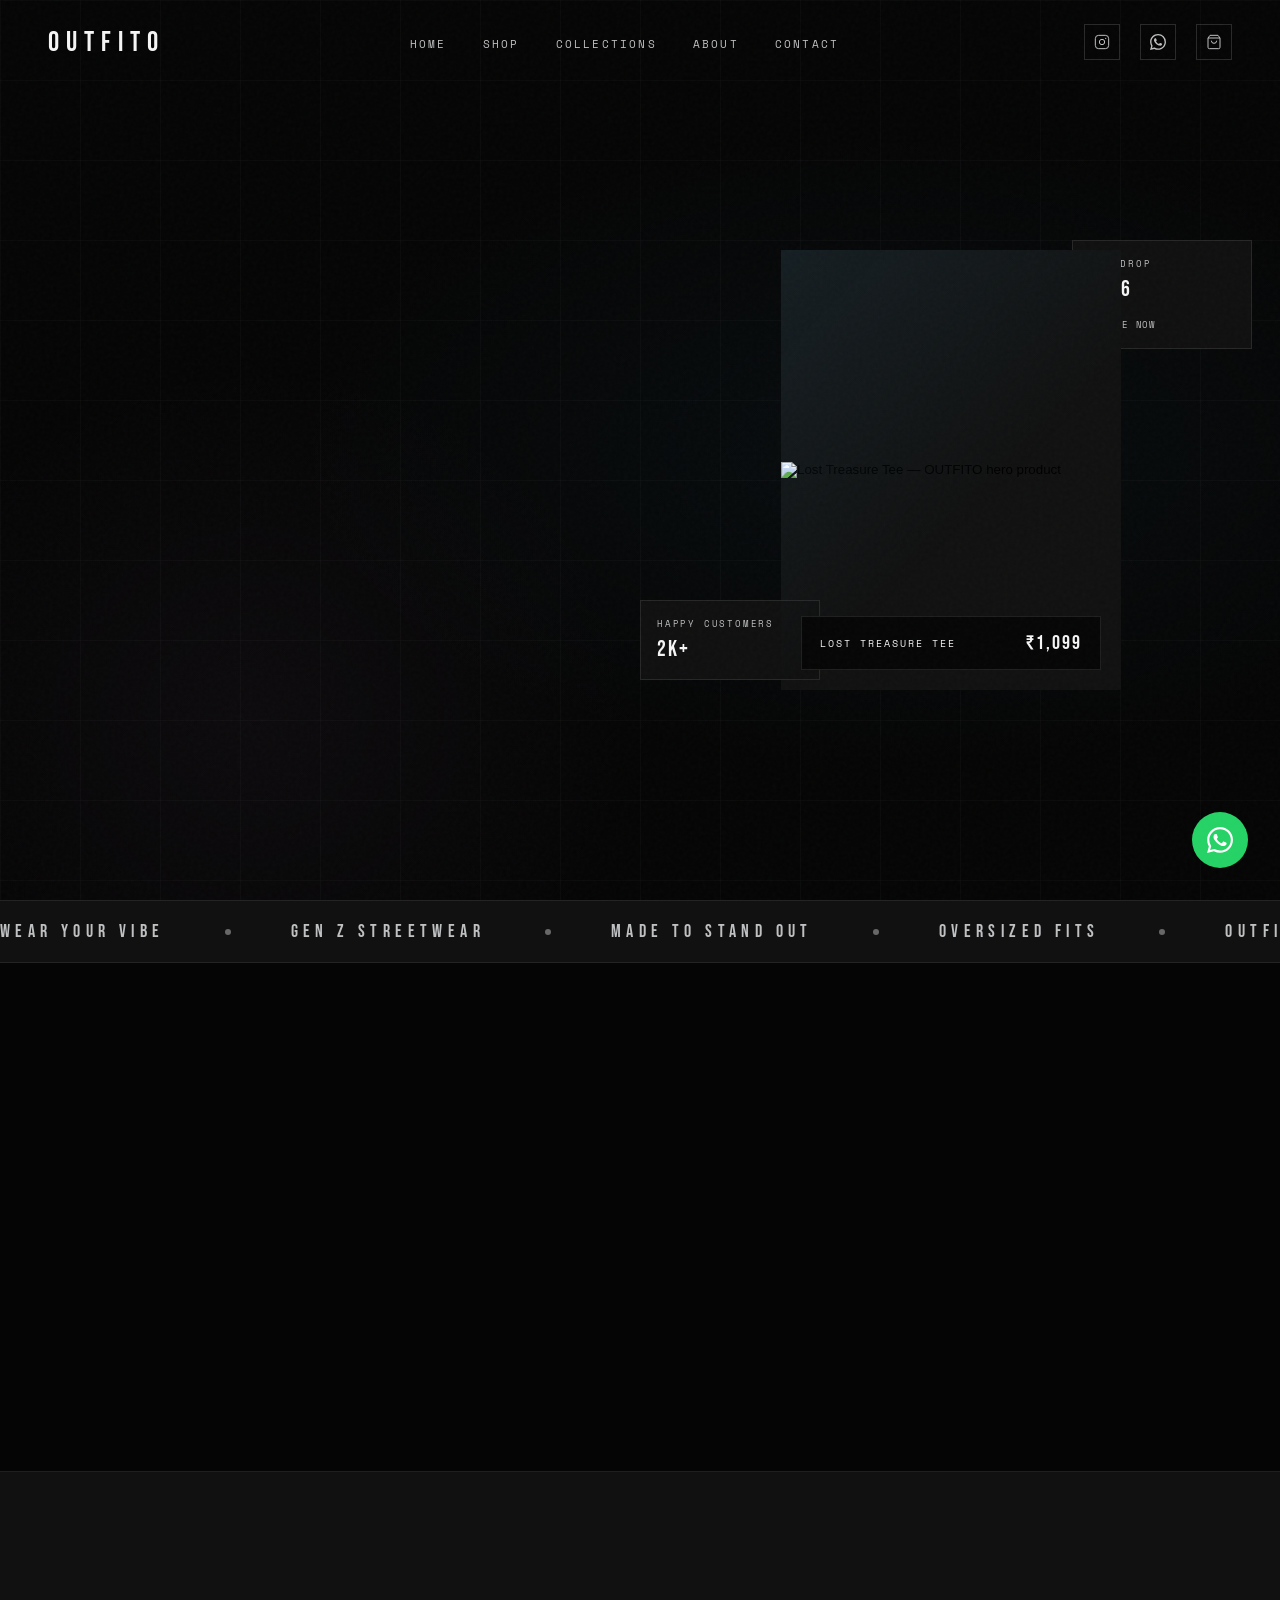
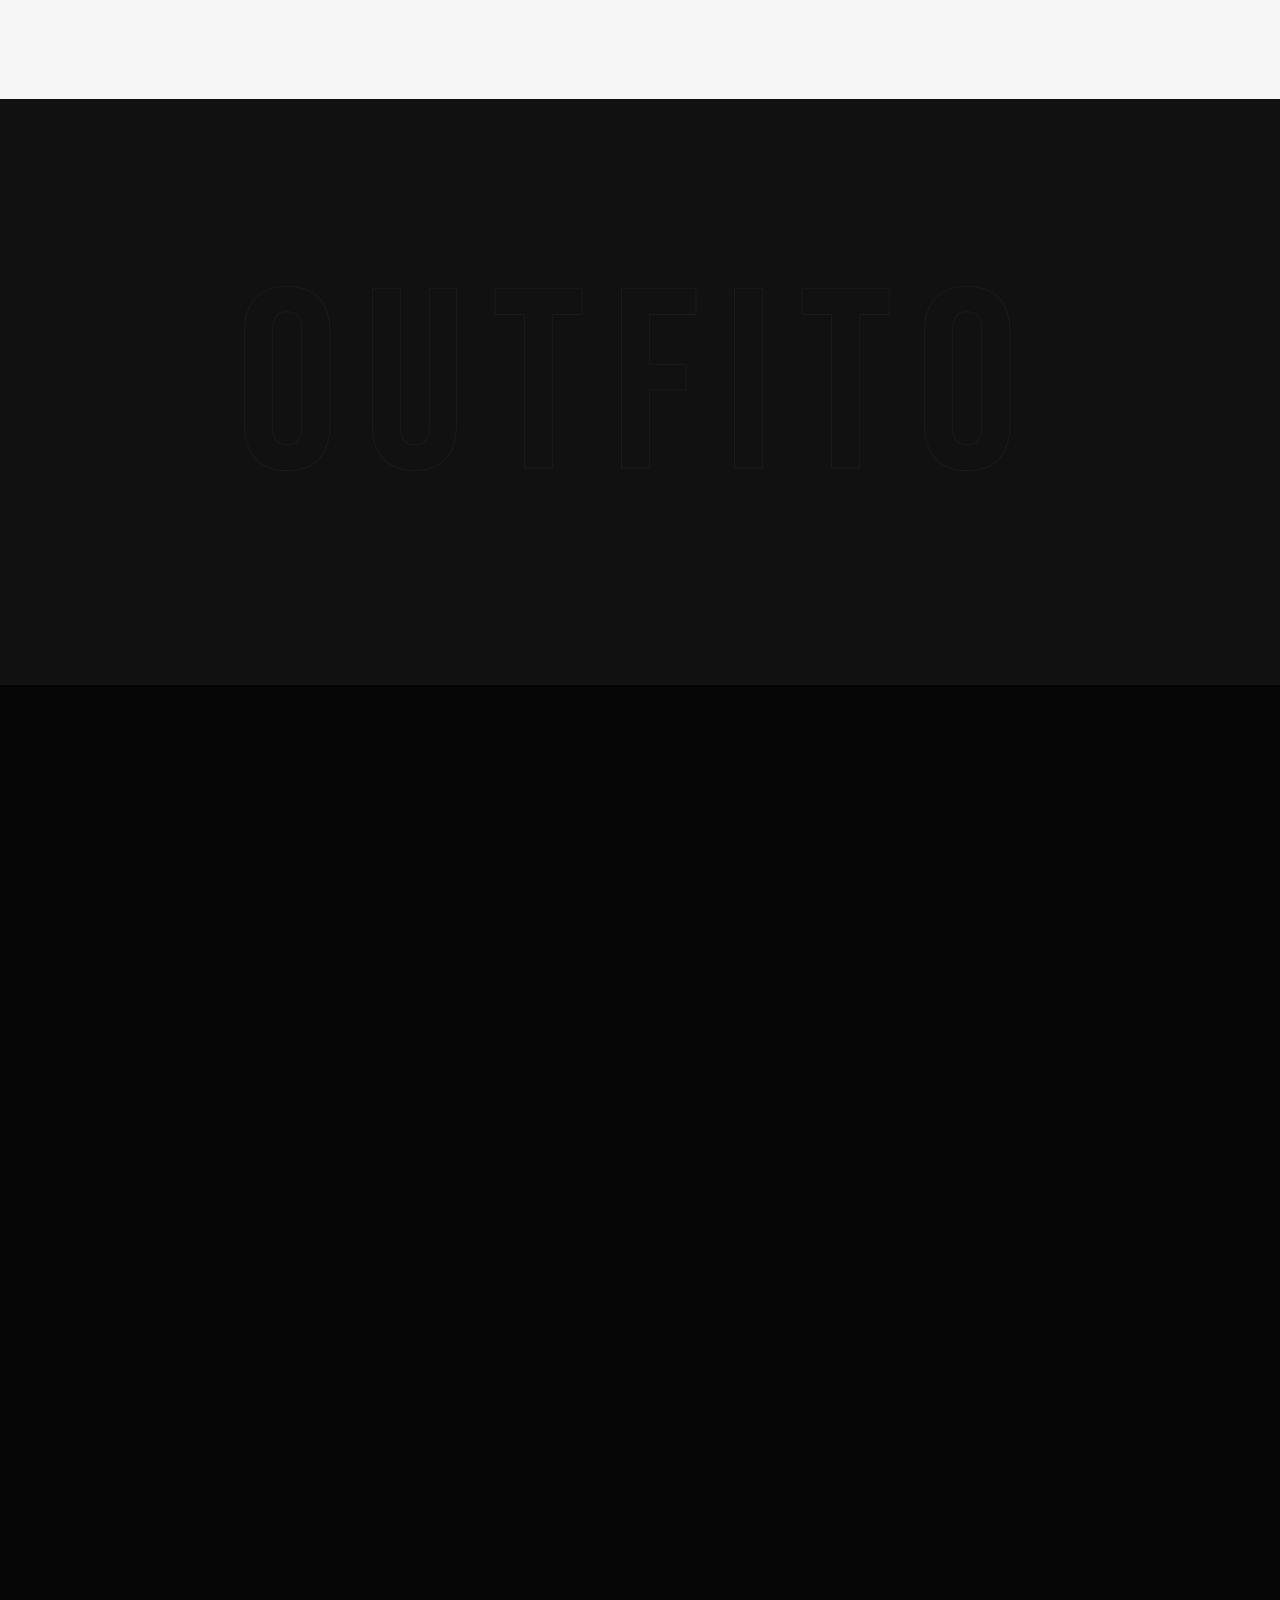
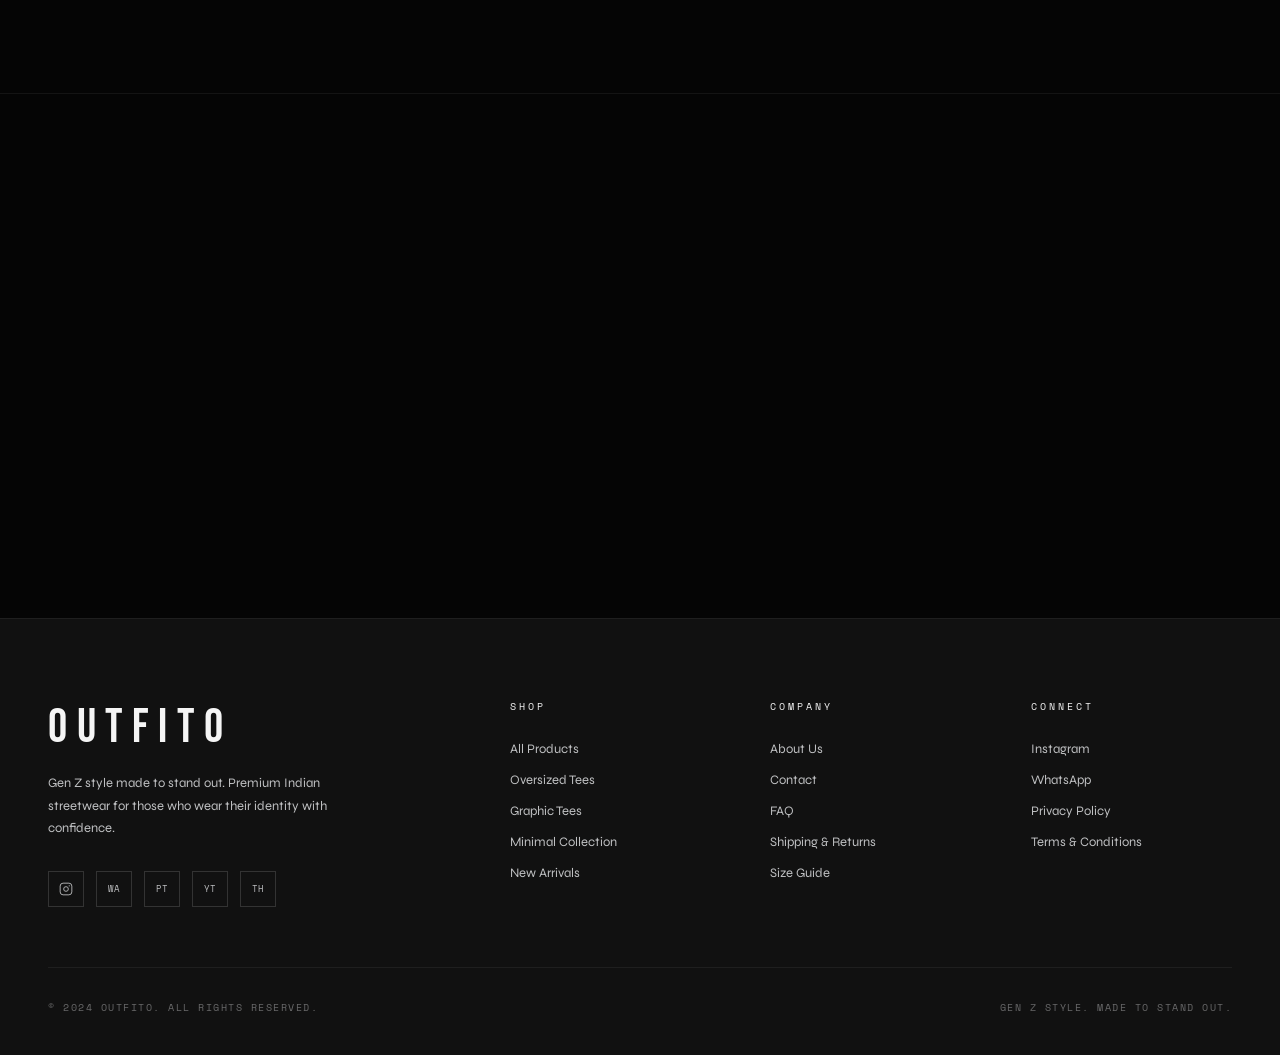
==== commit 4670f9bb: "updated" ====
--- a/index.html
+++ b/index.html
@@ -7,11 +7,21 @@
     <title>OUTFITO — Gen Z Style. Made To Stand Out.</title>
     <meta name="theme-color" content="#050505">
     <meta name="description"
-        content="OUTFITO - Premium Gen-Z Streetwear. Oversized tees, graphic drops, minimal collections. Wear your vibe.">
-    <link rel="icon" type="image/png" href="public/images /ChatGPT Image May 20, 2026, 07_45_35 PM.png">
-
-    <link rel="dns-prefetch" href="https://images.unsplash.com">
-    <link rel="preconnect" href="https://images.unsplash.com" crossorigin>
+        content="OUTFITO - Premium Gen-Z Streetwear. 31 real oversized graphic tees. WhatsApp ordering, fast India-wide shipping. Wear your vibe.">
+    <link rel="icon" type="image/svg+xml"
+        href="data:image/svg+xml,%3Csvg xmlns='http://www.w3.org/2000/svg' viewBox='0 0 100 100'%3E%3Crect width='100' height='100' fill='%23050505'/%3E%3Ctext x='50' y='68' font-family='Georgia,serif' font-size='58' fill='%23F5F5F5' text-anchor='middle'%3EO%3C/text%3E%3C/svg%3E">
+
+    <meta property="og:type" content="website">
+    <meta property="og:title" content="OUTFITO — Gen Z Style. Made To Stand Out.">
+    <meta property="og:description"
+        content="Premium Gen-Z streetwear. Oversized tees, graphic drops, minimal collections.">
+    <meta property="og:image" content="public/images/products/product-08.png">
+    <meta name="twitter:card" content="summary_large_image">
+    <meta name="twitter:title" content="OUTFITO — Gen Z Style. Made To Stand Out.">
+    <meta name="twitter:description"
+        content="Premium Gen-Z streetwear. Oversized tees, graphic drops, minimal collections.">
+    <meta name="twitter:image" content="public/images/products/product-08.png">
+
     <link rel="preconnect" href="https://fonts.googleapis.com">
     <link rel="preconnect" href="https://fonts.gstatic.com" crossorigin>
     <link
@@ -51,7 +61,19 @@
             color: var(--white);
             font-family: 'Syne', sans-serif;
             overflow-x: hidden;
-            cursor: none;
+        }
+
+        a,
+        button,
+        .product-card,
+        .category-card,
+        .ig-item,
+        .gallery-thumb,
+        .size-option,
+        .filter-btn,
+        .grid-btn,
+        .qty-btn {
+            cursor: pointer;
         }
 
         /* SCROLLBAR */
@@ -68,37 +90,15 @@
             border-radius: 2px;
         }
 
-        /* CURSOR */
-        .cursor {
-            width: 12px;
-            height: 12px;
-            background: var(--white);
-            border-radius: 50%;
-            position: fixed;
-            top: 0;
-            left: 0;
-            pointer-events: none;
-            z-index: 9999;
-            will-change: transform;
-            mix-blend-mode: difference;
-            transition: background 0.2s ease;
-        }
-
-        .cursor-follower {
-            width: 40px;
-            height: 40px;
-            border: 1px solid rgba(245, 245, 245, 0.4);
-            border-radius: 50%;
-            position: fixed;
-            top: 0;
-            left: 0;
-            pointer-events: none;
-            z-index: 9998;
-            will-change: transform;
-        }
-
-        .cursor.hover {
-            transform: scale(2.5) !important;
+        /* FOCUS STATES (ACCESSIBILITY) */
+        a:focus-visible,
+        button:focus-visible,
+        input:focus-visible,
+        textarea:focus-visible,
+        select:focus-visible,
+        [tabindex]:focus-visible {
+            outline: 2px solid var(--white);
+            outline-offset: 2px;
         }
 
         /* NOISE */
@@ -201,15 +201,6 @@
             gap: 10px;
         }
 
-        .nav-logo img {
-            width: 36px;
-            height: 36px;
-            object-fit: contain;
-            border-radius: 50%;
-            border: 1px solid rgba(245, 245, 245, 0.2);
-            background: #000;
-        }
-
         .nav-links {
             display: flex;
             gap: 36px;
@@ -266,7 +257,6 @@
             letter-spacing: 0.05em;
             transition: all 0.3s ease;
             background: transparent;
-            cursor: pointer;
         }
 
         .nav-icon-btn:hover {
@@ -298,8 +288,10 @@
             display: none;
             flex-direction: column;
             justify-content: space-between;
-            cursor: pointer;
             z-index: 200;
+            background: transparent;
+            border: none;
+            padding: 0;
         }
 
         .hamburger span {
@@ -500,6 +492,9 @@
             border: 1px solid rgba(245, 245, 245, 0.08);
             overflow: hidden;
             animation: floatCard 6s ease-in-out infinite;
+            border: none;
+            padding: 0;
+            text-align: left;
         }
 
         @keyframes floatCard {
@@ -519,6 +514,7 @@
             position: absolute;
             inset: 0;
             background: linear-gradient(135deg, rgba(79, 195, 247, 0.08), transparent 60%);
+            z-index: 1;
         }
 
         .hero-product-img {
@@ -540,6 +536,7 @@
             display: flex;
             justify-content: space-between;
             align-items: center;
+            z-index: 2;
         }
 
         .hero-product-name {
@@ -734,7 +731,6 @@
             text-transform: uppercase;
             text-decoration: none;
             border: none;
-            cursor: pointer;
             position: relative;
             overflow: hidden;
             transition: transform 0.3s ease;
@@ -775,7 +771,6 @@
             text-transform: uppercase;
             text-decoration: none;
             border: 1px solid rgba(245, 245, 245, 0.3);
-            cursor: pointer;
             position: relative;
             overflow: hidden;
             transition: border-color 0.3s ease;
@@ -817,14 +812,19 @@
             position: relative;
             aspect-ratio: 3/4;
             overflow: hidden;
-            cursor: pointer;
             background: var(--charcoal);
+            border: none;
+            padding: 0;
+            display: block;
+            width: 100%;
+            text-align: left;
         }
 
         .category-card img {
             width: 100%;
             height: 100%;
             object-fit: cover;
+            object-position: top center;
             transition: transform 0.7s cubic-bezier(0.23, 1, 0.32, 1);
             filter: grayscale(20%);
         }
@@ -897,16 +897,24 @@
             overflow: hidden;
             background: var(--charcoal);
             aspect-ratio: 3/4;
-            cursor: pointer;
             contain: layout style;
+            border: none;
+            padding: 0;
+            display: block;
+            width: 100%;
+            text-align: left;
+            font: inherit;
+            color: inherit;
         }
 
         .product-card img {
             width: 100%;
             height: 100%;
             object-fit: cover;
+            object-position: top center;
             transition: transform 0.7s cubic-bezier(0.23, 1, 0.32, 1), filter 0.4s ease;
             filter: grayscale(15%);
+            background: var(--charcoal2);
         }
 
         .product-card:hover img {
@@ -980,13 +988,13 @@
             letter-spacing: 0.2em;
             text-transform: uppercase;
             border: none;
-            cursor: pointer;
             opacity: 0;
             transform: translateY(10px);
             transition: opacity 0.3s ease, transform 0.3s ease;
         }
 
-        .product-card:hover .product-quick-btn {
+        .product-card:hover .product-quick-btn,
+        .product-card:focus-within .product-quick-btn {
             opacity: 1;
             transform: translateY(0);
         }
@@ -1094,6 +1102,7 @@
             width: 100%;
             height: 100%;
             object-fit: cover;
+            object-position: top center;
         }
 
         /* PHILOSOPHY */
@@ -1222,7 +1231,6 @@
             letter-spacing: 0.2em;
             text-transform: uppercase;
             border: none;
-            cursor: pointer;
             transition: background 0.3s ease;
         }
 
@@ -1246,7 +1254,6 @@
             aspect-ratio: 1;
             overflow: hidden;
             position: relative;
-            cursor: pointer;
             background: var(--charcoal);
         }
 
@@ -1254,6 +1261,7 @@
             width: 100%;
             height: 100%;
             object-fit: cover;
+            object-position: top center;
             transition: transform 0.5s ease, filter 0.4s ease;
             filter: grayscale(30%);
         }
@@ -1456,7 +1464,8 @@
             white-space: nowrap;
         }
 
-        .whatsapp-float:hover .whatsapp-label {
+        .whatsapp-float:hover .whatsapp-label,
+        .whatsapp-float:focus-within .whatsapp-label {
             opacity: 1;
             transform: translateX(0);
         }
@@ -1504,7 +1513,6 @@
             font-size: 10px;
             letter-spacing: 0.2em;
             text-transform: uppercase;
-            cursor: pointer;
             transition: all 0.3s ease;
         }
 
@@ -1524,7 +1532,6 @@
             font-size: 10px;
             letter-spacing: 0.15em;
             text-transform: uppercase;
-            cursor: pointer;
             outline: none;
             appearance: none;
             -webkit-appearance: none;
@@ -1555,7 +1562,6 @@
             height: 36px;
             border: 1px solid rgba(245, 245, 245, 0.2);
             background: transparent;
-            cursor: pointer;
             display: flex;
             align-items: center;
             justify-content: center;
@@ -1611,13 +1617,13 @@
             overflow: hidden;
             margin-bottom: 12px;
             position: relative;
-            cursor: zoom-in;
         }
 
         .gallery-main img {
             width: 100%;
             height: 100%;
             object-fit: cover;
+            object-position: top center;
             transition: transform 0.6s ease;
         }
 
@@ -1635,10 +1641,10 @@
             aspect-ratio: 3/4;
             background: var(--charcoal);
             overflow: hidden;
-            cursor: pointer;
             border: 2px solid transparent;
             transition: border-color 0.3s ease;
             flex-shrink: 0;
+            padding: 0;
         }
 
         .gallery-thumb.active {
@@ -1649,6 +1655,7 @@
             width: 100%;
             height: 100%;
             object-fit: cover;
+            object-position: top center;
         }
 
         .product-detail-name {
@@ -1722,7 +1729,12 @@
         .size-guide-link {
             color: var(--silver);
             text-decoration: underline;
-            cursor: pointer;
+            background: none;
+            border: none;
+            font-family: 'Space Mono', monospace;
+            font-size: 10px;
+            letter-spacing: 0.3em;
+            text-transform: uppercase;
             transition: color 0.3s;
         }
 
@@ -1747,7 +1759,6 @@
             font-size: 11px;
             letter-spacing: 0.1em;
             color: var(--silver);
-            cursor: pointer;
             transition: all 0.2s ease;
             background: transparent;
         }
@@ -1781,7 +1792,6 @@
             border: 1px solid rgba(245, 245, 245, 0.2);
             background: transparent;
             color: var(--white);
-            cursor: pointer;
             font-size: 18px;
             transition: all 0.2s ease;
             display: flex;
@@ -1817,7 +1827,6 @@
             letter-spacing: 0.3em;
             text-transform: uppercase;
             border: none;
-            cursor: pointer;
             display: flex;
             align-items: center;
             justify-content: center;
@@ -1886,13 +1895,16 @@
             display: flex;
             justify-content: space-between;
             align-items: center;
+            width: 100%;
             padding: 20px 0;
-            cursor: pointer;
+            background: none;
+            border: none;
             font-family: 'Space Mono', monospace;
             font-size: 10px;
             letter-spacing: 0.3em;
             color: var(--white);
             text-transform: uppercase;
+            text-align: left;
         }
 
         .accordion-icon {
@@ -2121,6 +2133,8 @@
             opacity: 0;
             pointer-events: none;
             transition: opacity 0.4s ease;
+            border: none;
+            padding: 0;
         }
 
         .cart-overlay.open {
@@ -2148,7 +2162,6 @@
             border: 1px solid rgba(245, 245, 245, 0.2);
             background: transparent;
             color: var(--white);
-            cursor: pointer;
             display: flex;
             align-items: center;
             justify-content: center;
@@ -2186,6 +2199,7 @@
             width: 100%;
             height: 100%;
             object-fit: cover;
+            object-position: top center;
         }
 
         .cart-item-info {
@@ -2220,10 +2234,12 @@
             letter-spacing: 0.2em;
             color: var(--silver);
             text-transform: uppercase;
-            cursor: pointer;
             transition: color 0.3s;
             margin-top: 8px;
             display: inline-block;
+            background: none;
+            border: none;
+            padding: 0;
         }
 
         .cart-item-remove:hover {
@@ -2348,7 +2364,6 @@
             border: 1px solid rgba(245, 245, 245, 0.2);
             background: transparent;
             color: var(--white);
-            cursor: pointer;
             display: flex;
             align-items: center;
             justify-content: center;
@@ -2585,15 +2600,13 @@
 
 <body>
 
-    <!-- NOISE + SCROLL PROGRESS + CURSOR -->
+    <!-- NOISE + SCROLL PROGRESS -->
     <div class="noise-overlay"></div>
     <div class="scroll-progress" id="scrollProgress"></div>
-    <div class="cursor" id="cursor"></div>
-    <div class="cursor-follower" id="cursorFollower"></div>
     <div class="page-transition" id="pageTransition"></div>
 
     <!-- TOAST -->
-    <div class="toast" id="toast"></div>
+    <div class="toast" id="toast" role="status" aria-live="polite"></div>
 
     <!-- LOADER -->
     <div id="loader">
@@ -2605,21 +2618,18 @@
     </div>
 
     <!-- MOBILE MENU -->
-    <nav class="mobile-menu" id="mobileMenu">
+    <nav class="mobile-menu" id="mobileMenu" aria-label="Mobile navigation">
         <a href="#" onclick="navigateTo('home');return false;">Home</a>
         <a href="#" onclick="navigateTo('shop');return false;">Shop</a>
         <a href="#" onclick="navigateTo('about');return false;">About</a>
         <a href="#" onclick="navigateTo('contact');return false;">Contact</a>
-        <a href="https://instagram.com/outfito.in" target="_blank">Instagram</a>
-        <a href="https://wa.me/918448908359?text=Hi%20OUTFITO!" target="_blank">WhatsApp</a>
+        <a href="https://www.instagram.com/officialoutfito/" target="_blank" rel="noopener">Instagram</a>
+        <a href="https://wa.me/918595678209?text=Hi%20OUTFITO!" target="_blank" rel="noopener">WhatsApp</a>
     </nav>
 
     <!-- NAVBAR -->
-    <nav id="navbar">
-        <a href="#" class="nav-logo" onclick="navigateTo('home');return false;">
-            <img src="" id="navLogo" alt="OUTFITO">
-            OUTFITO
-        </a>
+    <nav id="navbar" aria-label="Primary navigation">
+        <a href="#" class="nav-logo" onclick="navigateTo('home');return false;">OUTFITO</a>
         <ul class="nav-links">
             <li><a href="#" onclick="navigateTo('home');return false;">Home</a></li>
             <li><a href="#" onclick="navigateTo('shop');return false;">Shop</a></li>
@@ -2630,46 +2640,51 @@
             <li><a href="#" onclick="navigateTo('contact');return false;">Contact</a></li>
         </ul>
         <div class="nav-right">
-            <a href="https://instagram.com/outfito.in" target="_blank" class="nav-icon-btn" title="Instagram">
-                <svg width="16" height="16" viewBox="0 0 24 24" fill="none" stroke="currentColor" stroke-width="1.5">
+            <a href="https://www.instagram.com/officialoutfito/" target="_blank" rel="noopener" class="nav-icon-btn"
+                title="Instagram" aria-label="Visit OUTFITO on Instagram">
+                <svg width="16" height="16" viewBox="0 0 24 24" fill="none" stroke="currentColor" stroke-width="1.5"
+                    aria-hidden="true">
                     <rect x="2" y="2" width="20" height="20" rx="5" ry="5" />
                     <circle cx="12" cy="12" r="4" />
                     <circle cx="17.5" cy="6.5" r="1" fill="currentColor" stroke="none" />
                 </svg>
             </a>
-            <a href="https://wa.me/918448908359?text=Hi%20OUTFITO%2C%20I%20want%20to%20know%20more!" target="_blank"
-                class="nav-icon-btn" title="WhatsApp">
-                <svg width="16" height="16" viewBox="0 0 24 24" fill="currentColor">
+            <a href="https://wa.me/918595678209?text=Hi%20OUTFITO%2C%20I%20want%20to%20know%20more!" target="_blank"
+                rel="noopener" class="nav-icon-btn" title="WhatsApp" aria-label="Chat with OUTFITO on WhatsApp">
+                <svg width="16" height="16" viewBox="0 0 24 24" fill="currentColor" aria-hidden="true">
                     <path
                         d="M17.472 14.382c-.297-.149-1.758-.867-2.03-.967-.273-.099-.471-.148-.67.15-.197.297-.767.966-.94 1.164-.173.199-.347.223-.644.075-.297-.15-1.255-.463-2.39-1.475-.883-.788-1.48-1.761-1.653-2.059-.173-.297-.018-.458.13-.606.134-.133.298-.347.446-.52.149-.174.198-.298.298-.497.099-.198.05-.371-.025-.52-.075-.149-.669-1.612-.916-2.207-.242-.579-.487-.5-.669-.51-.173-.008-.371-.01-.57-.01-.198 0-.52.074-.792.372-.272.297-1.04 1.016-1.04 2.479 0 1.462 1.065 2.875 1.213 3.074.149.198 2.096 3.2 5.077 4.487.709.306 1.262.489 1.694.625.712.227 1.36.195 1.871.118.571-.085 1.758-.719 2.006-1.413.248-.694.248-1.289.173-1.413-.074-.124-.272-.198-.57-.347m-5.421 7.403h-.004a9.87 9.87 0 01-5.031-1.378l-.361-.214-3.741.982.998-3.648-.235-.374a9.86 9.86 0 01-1.51-5.26c.001-5.45 4.436-9.884 9.888-9.884 2.64 0 5.122 1.03 6.988 2.898a9.825 9.825 0 012.893 6.994c-.003 5.45-4.437 9.884-9.885 9.884m8.413-18.297A11.815 11.815 0 0012.05 0C5.495 0 .16 5.335.157 11.892c0 2.096.547 4.142 1.588 5.945L.057 24l6.305-1.654a11.882 11.882 0 005.683 1.448h.005c6.554 0 11.89-5.335 11.893-11.893a11.821 11.821 0 00-3.48-8.413z" />
                 </svg>
             </a>
-            <button class="nav-icon-btn cart-nav-btn" onclick="toggleCart()" style="position:relative;" title="Cart">
-                <svg width="16" height="16" viewBox="0 0 24 24" fill="none" stroke="currentColor" stroke-width="1.5">
+            <button type="button" class="nav-icon-btn cart-nav-btn" onclick="toggleCart()" style="position:relative;"
+                title="Cart" aria-label="Open shopping bag">
+                <svg width="16" height="16" viewBox="0 0 24 24" fill="none" stroke="currentColor" stroke-width="1.5"
+                    aria-hidden="true">
                     <path d="M6 2L3 6v14a2 2 0 002 2h14a2 2 0 002-2V6l-3-4z" />
                     <line x1="3" y1="6" x2="21" y2="6" />
                     <path d="M16 10a4 4 0 01-8 0" />
                 </svg>
                 <span class="cart-count" id="cartCount" style="display:none;">0</span>
             </button>
-            <div class="hamburger" id="hamburger" onclick="toggleMenu()">
+            <button type="button" class="hamburger" id="hamburger" onclick="toggleMenu()" aria-label="Open menu"
+                aria-expanded="false" aria-controls="mobileMenu">
                 <span></span><span></span><span></span>
-            </div>
+            </button>
         </div>
     </nav>
 
     <!-- CART DRAWER -->
-    <div class="cart-overlay" id="cartOverlay" onclick="toggleCart()"></div>
-    <div class="cart-drawer" id="cartDrawer">
+    <button type="button" class="cart-overlay" id="cartOverlay" onclick="toggleCart()" aria-label="Close cart"></button>
+    <div class="cart-drawer" id="cartDrawer" role="dialog" aria-label="Shopping bag" aria-modal="true">
         <div class="cart-header">
             <span class="cart-title">YOUR BAG</span>
-            <button class="cart-close" onclick="toggleCart()">✕</button>
+            <button type="button" class="cart-close" onclick="toggleCart()" aria-label="Close bag">✕</button>
         </div>
         <div class="cart-items" id="cartItems">
             <div class="cart-empty">
                 <div class="cart-empty-text">YOUR BAG IS EMPTY</div>
                 <div class="cart-empty-sub">Add something to get started</div>
-                <button class="btn-outline" style="margin-top:24px;"
+                <button type="button" class="btn-outline" style="margin-top:24px;"
                     onclick="toggleCart();navigateTo('shop')"><span>SHOP NOW</span></button>
             </div>
         </div>
@@ -2678,22 +2693,23 @@
                 <span class="cart-total-label">Total</span>
                 <span class="cart-total-value" id="cartTotal">₹0</span>
             </div>
-            <button class="whatsapp-order-btn" onclick="checkoutWhatsApp()" style="margin-bottom:12px;">
-                <svg viewBox="0 0 24 24" width="20" height="20" fill="white">
+            <button type="button" class="whatsapp-order-btn" onclick="checkoutWhatsApp()" style="margin-bottom:12px;">
+                <svg viewBox="0 0 24 24" width="20" height="20" fill="white" aria-hidden="true">
                     <path
                         d="M17.472 14.382c-.297-.149-1.758-.867-2.03-.967-.273-.099-.471-.148-.67.15-.197.297-.767.966-.94 1.164-.173.199-.347.223-.644.075-.297-.15-1.255-.463-2.39-1.475-.883-.788-1.48-1.761-1.653-2.059-.173-.297-.018-.458.13-.606.134-.133.298-.347.446-.52.149-.174.198-.298.298-.497.099-.198.05-.371-.025-.52-.075-.149-.669-1.612-.916-2.207-.242-.579-.487-.5-.669-.51-.173-.008-.371-.01-.57-.01-.198 0-.52.074-.792.372-.272.297-1.04 1.016-1.04 2.479 0 1.462 1.065 2.875 1.213 3.074.149.198 2.096 3.2 5.077 4.487.709.306 1.262.489 1.694.625.712.227 1.36.195 1.871.118.571-.085 1.758-.719 2.006-1.413.248-.694.248-1.289.173-1.413-.074-.124-.272-.198-.57-.347m-5.421 7.403h-.004a9.87 9.87 0 01-5.031-1.378l-.361-.214-3.741.982.998-3.648-.235-.374a9.86 9.86 0 01-1.51-5.26c.001-5.45 4.436-9.884 9.888-9.884 2.64 0 5.122 1.03 6.988 2.898a9.825 9.825 0 012.893 6.994c-.003 5.45-4.437 9.884-9.885 9.884m8.413-18.297A11.815 11.815 0 0012.05 0C5.495 0 .16 5.335.157 11.892c0 2.096.547 4.142 1.588 5.945L.057 24l6.305-1.654a11.882 11.882 0 005.683 1.448h.005c6.554 0 11.89-5.335 11.893-11.893a11.821 11.821 0 00-3.48-8.413z" />
                 </svg>
                 ORDER ALL ON WHATSAPP
             </button>
-            <button class="btn-outline" style="width:100%;" onclick="toggleCart()"><span>CONTINUE
+            <button type="button" class="btn-outline" style="width:100%;" onclick="toggleCart()"><span>CONTINUE
                     SHOPPING</span></button>
         </div>
     </div>
 
     <!-- SIZE GUIDE MODAL -->
-    <div class="modal-overlay" id="sizeModal">
+    <div class="modal-overlay" id="sizeModal" role="dialog" aria-modal="true" aria-label="Size guide">
         <div class="modal-box">
-            <button class="modal-close" onclick="closeSizeGuide()">✕</button>
+            <button type="button" class="modal-close" onclick="closeSizeGuide()"
+                aria-label="Close size guide">✕</button>
             <div class="modal-title">SIZE GUIDE</div>
             <table class="size-table">
                 <thead>
@@ -2754,9 +2770,9 @@
     <div class="whatsapp-float">
         <span class="whatsapp-label">Order on WhatsApp</span>
         <a class="whatsapp-btn"
-            href="https://wa.me/918448908359?text=Hi%20OUTFITO%2C%20I%20want%20to%20place%20an%20order!"
-            target="_blank">
-            <svg viewBox="0 0 24 24">
+            href="https://wa.me/918595678209?text=Hi%20OUTFITO%2C%20I%20want%20to%20place%20an%20order!" target="_blank"
+            rel="noopener" aria-label="Order on WhatsApp">
+            <svg viewBox="0 0 24 24" aria-hidden="true">
                 <path
                     d="M17.472 14.382c-.297-.149-1.758-.867-2.03-.967-.273-.099-.471-.148-.67.15-.197.297-.767.966-.94 1.164-.173.199-.347.223-.644.075-.297-.15-1.255-.463-2.39-1.475-.883-.788-1.48-1.761-1.653-2.059-.173-.297-.018-.458.13-.606.134-.133.298-.347.446-.52.149-.174.198-.298.298-.497.099-.198.05-.371-.025-.52-.075-.149-.669-1.612-.916-2.207-.242-.579-.487-.5-.669-.51-.173-.008-.371-.01-.57-.01-.198 0-.52.074-.792.372-.272.297-1.04 1.016-1.04 2.479 0 1.462 1.065 2.875 1.213 3.074.149.198 2.096 3.2 5.077 4.487.709.306 1.262.489 1.694.625.712.227 1.36.195 1.871.118.571-.085 1.758-.719 2.006-1.413.248-.694.248-1.289.173-1.413-.074-.124-.272-.198-.57-.347m-5.421 7.403h-.004a9.87 9.87 0 01-5.031-1.378l-.361-.214-3.741.982.998-3.648-.235-.374a9.86 9.86 0 01-1.51-5.26c.001-5.45 4.436-9.884 9.888-9.884 2.64 0 5.122 1.03 6.988 2.898a9.825 9.825 0 012.893 6.994c-.003 5.45-4.437 9.884-9.885 9.884m8.413-18.297A11.815 11.815 0 0012.05 0C5.495 0 .16 5.335.157 11.892c0 2.096.547 4.142 1.588 5.945L.057 24l6.305-1.654a11.882 11.882 0 005.683 1.448h.005c6.554 0 11.89-5.335 11.893-11.893a11.821 11.821 0 00-3.48-8.413z" />
             </svg>
@@ -2794,15 +2810,15 @@
                                 style="font-family:'Space Mono',monospace;font-size:9px;color:var(--silver);letter-spacing:0.1em;">LIVE
                                 NOW</span></div>
                     </div>
-                    <div class="hero-product-card" id="heroCard">
-                        <img src="https://images.unsplash.com/photo-1521572163474-6864f9cf17ab?w=600&q=80"
-                            alt="Hero Product" class="hero-product-img" id="heroProductImg" fetchpriority="high"
-                            decoding="async">
+                    <button type="button" class="hero-product-card" id="heroCard">
+                        <img src="public/images/products/product-01.png" alt="Lost Treasure Tee — OUTFITO hero product"
+                            class="hero-product-img" id="heroProductImg" fetchpriority="high" decoding="async"
+                            width="600" height="778">
                         <div class="hero-product-tag">
-                            <span class="hero-product-name" id="heroProductName">SHADOW TEE</span>
-                            <span class="hero-product-price" id="heroProductPrice">₹999</span>
+                            <span class="hero-product-name" id="heroProductName">LOST TREASURE TEE</span>
+                            <span class="hero-product-price" id="heroProductPrice">₹1,099</span>
                         </div>
-                    </div>
+                    </button>
                     <div class="hero-card-mini hero-card-mini-2">
                         <div class="mini-card-label">Happy Customers</div>
                         <div class="mini-card-value">2K+</div>
@@ -2869,8 +2885,8 @@
                     style="background:var(--black);color:var(--white);"><span>OUR STORY</span></a>
             </div>
             <div class="campaign-image reveal">
-                <img src="https://images.unsplash.com/photo-1529139574466-a303027c1d8b?w=600&q=80" alt="Campaign"
-                    loading="lazy">
+                <img src="public/images/products/product-17.png" alt="OUTFITO oversized graphic tee campaign shot"
+                    loading="lazy" decoding="async" width="600" height="750">
             </div>
         </div>
 
@@ -2893,10 +2909,12 @@
                     <h2 class="section-title reveal" style="font-size:clamp(36px,5vw,64px);margin-bottom:0;">@OUTFITO.IN
                     </h2>
                 </div>
-                <a href="https://instagram.com/outfito.in" target="_blank" class="btn-outline reveal">
+                <a href="https://www.instagram.com/officialoutfito/" target="_blank" rel="noopener"
+                    class="btn-outline reveal">
                     <span>
                         <svg width="14" height="14" viewBox="0 0 24 24" fill="none" stroke="currentColor"
-                            stroke-width="1.5" style="display:inline;margin-right:8px;vertical-align:middle;">
+                            stroke-width="1.5" style="display:inline;margin-right:8px;vertical-align:middle;"
+                            aria-hidden="true">
                             <rect x="2" y="2" width="20" height="20" rx="5" ry="5" />
                             <circle cx="12" cy="12" r="4" />
                             <circle cx="17.5" cy="6.5" r="1" fill="currentColor" stroke="none" />
@@ -2905,38 +2923,7 @@
                     </span>
                 </a>
             </div>
-            <div class="ig-grid">
-                <a class="ig-item" href="https://instagram.com/outfito.in" target="_blank"><img
-                        src="https://images.unsplash.com/photo-1523381210434-271e8be1f52b?w=400&q=80" alt="IG"
-                        loading="lazy">
-                    <div class="ig-overlay"><span class="ig-icon">VIEW</span></div>
-                </a>
-                <a class="ig-item" href="https://instagram.com/outfito.in" target="_blank"><img
-                        src="https://images.unsplash.com/photo-1556821840-3a63f15732ce?w=400&q=80" alt="IG"
-                        loading="lazy">
-                    <div class="ig-overlay"><span class="ig-icon">VIEW</span></div>
-                </a>
-                <a class="ig-item" href="https://instagram.com/outfito.in" target="_blank"><img
-                        src="https://images.unsplash.com/photo-1503341504253-dff4815485f1?w=400&q=80" alt="IG"
-                        loading="lazy">
-                    <div class="ig-overlay"><span class="ig-icon">VIEW</span></div>
-                </a>
-                <a class="ig-item" href="https://instagram.com/outfito.in" target="_blank"><img
-                        src="https://images.unsplash.com/photo-1618354691373-d851c5c3a990?w=400&q=80" alt="IG"
-                        loading="lazy">
-                    <div class="ig-overlay"><span class="ig-icon">VIEW</span></div>
-                </a>
-                <a class="ig-item" href="https://instagram.com/outfito.in" target="_blank"><img
-                        src="https://images.unsplash.com/photo-1596755094514-f87e34085b2c?w=400&q=80" alt="IG"
-                        loading="lazy">
-                    <div class="ig-overlay"><span class="ig-icon">VIEW</span></div>
-                </a>
-                <a class="ig-item" href="https://instagram.com/outfito.in" target="_blank"><img
-                        src="https://images.unsplash.com/photo-1583743814966-8936f5b7be1a?w=400&q=80" alt="IG"
-                        loading="lazy">
-                    <div class="ig-overlay"><span class="ig-icon">VIEW</span></div>
-                </a>
-            </div>
+            <div class="ig-grid" id="igGrid"></div>
         </div>
 
         <!-- REVIEWS -->
@@ -2946,7 +2933,7 @@
             <div class="reviews-grid">
                 <div class="review-card reveal">
                     <div class="review-stars">★★★★★</div>
-                    <p class="review-text">"Quality is actually insane for this price. The Shadow Tee fits perfectly
+                    <p class="review-text">"Quality is actually insane for this price. The graphic tees fit perfectly
                         oversized and the fabric is so heavy and premium. Already ordered 3 more."</p>
                     <div class="review-author">— Arjun S., Delhi</div>
                 </div>
@@ -2972,10 +2959,12 @@
             </h2>
             <p class="reveal" style="font-size:14px;color:var(--silver);margin-top:8px;">No spam. Just exclusive drops,
                 early access and streetwear culture.</p>
-            <div class="newsletter-form reveal">
-                <input type="email" class="newsletter-input" placeholder="your@email.com">
-                <button class="newsletter-btn" onclick="newsletterJoin()">JOIN</button>
-            </div>
+            <form class="newsletter-form reveal" onsubmit="return newsletterJoin(event)">
+                <label for="newsletterEmail" class="sr-only" style="position:absolute;left:-9999px;">Email
+                    address</label>
+                <input type="email" id="newsletterEmail" class="newsletter-input" placeholder="your@email.com" required>
+                <button type="submit" class="newsletter-btn">JOIN</button>
+            </form>
         </div>
 
         <!-- FOOTER -->
@@ -2986,19 +2975,23 @@
                     <p class="footer-brand-desc">Gen Z style made to stand out. Premium Indian streetwear for those who
                         wear their identity with confidence.</p>
                     <div class="footer-social">
-                        <a href="https://instagram.com/outfito.in" target="_blank" class="social-icon"
-                            title="Instagram">
+                        <a href="https://www.instagram.com/officialoutfito/" target="_blank" rel="noopener"
+                            class="social-icon" title="Instagram" aria-label="Instagram">
                             <svg width="14" height="14" viewBox="0 0 24 24" fill="none" stroke="currentColor"
-                                stroke-width="1.5">
+                                stroke-width="1.5" aria-hidden="true">
                                 <rect x="2" y="2" width="20" height="20" rx="5" />
                                 <circle cx="12" cy="12" r="4" />
                                 <circle cx="17.5" cy="6.5" r="1" fill="currentColor" stroke="none" />
                             </svg>
                         </a>
-                        <a href="https://wa.me/918448908359" target="_blank" class="social-icon">WA</a>
-                        <a href="https://pinterest.com" target="_blank" class="social-icon">PT</a>
-                        <a href="https://youtube.com" target="_blank" class="social-icon">YT</a>
-                        <a href="https://threads.net/@outfito.in" target="_blank" class="social-icon">TH</a>
+                        <a href="https://wa.me/918595678209" target="_blank" rel="noopener" class="social-icon"
+                            aria-label="WhatsApp">WA</a>
+                        <a href="https://pinterest.com" target="_blank" rel="noopener" class="social-icon"
+                            aria-label="Pinterest">PT</a>
+                        <a href="https://youtube.com" target="_blank" rel="noopener" class="social-icon"
+                            aria-label="YouTube">YT</a>
+                        <a href="https://threads.net/@outfito.in" target="_blank" rel="noopener" class="social-icon"
+                            aria-label="Threads">TH</a>
                     </div>
                 </div>
                 <div>
@@ -3023,18 +3016,19 @@
                     <ul class="footer-links">
                         <li><a href="#" onclick="navigateTo('about');return false;">About Us</a></li>
                         <li><a href="#" onclick="navigateTo('contact');return false;">Contact</a></li>
-                        <li><a href="#">FAQ</a></li>
-                        <li><a href="#">Shipping & Returns</a></li>
+                        <li><a href="#" onclick="return false;">FAQ</a></li>
+                        <li><a href="#" onclick="return false;">Shipping & Returns</a></li>
                         <li><a href="#" onclick="openSizeGuide();return false;">Size Guide</a></li>
                     </ul>
                 </div>
                 <div>
                     <div class="footer-col-title">Connect</div>
                     <ul class="footer-links">
-                        <li><a href="https://instagram.com/outfito.in" target="_blank">Instagram</a></li>
-                        <li><a href="https://wa.me/918448908359" target="_blank">WhatsApp</a></li>
-                        <li><a href="#">Privacy Policy</a></li>
-                        <li><a href="#">Terms & Conditions</a></li>
+                        <li><a href="https://www.instagram.com/officialoutfito/" target="_blank"
+                                rel="noopener">Instagram</a></li>
+                        <li><a href="https://wa.me/918595678209" target="_blank" rel="noopener">WhatsApp</a></li>
+                        <li><a href="#" onclick="return false;">Privacy Policy</a></li>
+                        <li><a href="#" onclick="return false;">Terms & Conditions</a></li>
                     </ul>
                 </div>
             </div>
@@ -3054,20 +3048,25 @@
         <div class="shop-controls">
             <div style="display:flex;gap:8px;flex-wrap:wrap;align-items:center;">
                 <div class="shop-filters" id="shopFilters">
-                    <button class="filter-btn active" data-cat="all" onclick="filterProducts('all',this)">ALL</button>
-                    <button class="filter-btn" data-cat="oversized"
+                    <button type="button" class="filter-btn active" data-cat="all"
+                        onclick="filterProducts('all',this)">ALL</button>
+                    <button type="button" class="filter-btn" data-cat="oversized"
                         onclick="filterProducts('oversized',this)">OVERSIZED</button>
-                    <button class="filter-btn" data-cat="graphic"
+                    <button type="button" class="filter-btn" data-cat="graphic"
                         onclick="filterProducts('graphic',this)">GRAPHIC</button>
-                    <button class="filter-btn" data-cat="minimal"
+                    <button type="button" class="filter-btn" data-cat="minimal"
                         onclick="filterProducts('minimal',this)">MINIMAL</button>
-                    <button class="filter-btn" data-cat="new" onclick="filterProducts('new',this)">NEW ARRIVALS</button>
-                    <button class="filter-btn" data-cat="women" onclick="filterProducts('women',this)">WOMEN</button>
-                    <button class="filter-btn" data-cat="unisex" onclick="filterProducts('unisex',this)">UNISEX</button>
+                    <button type="button" class="filter-btn" data-cat="new" onclick="filterProducts('new',this)">NEW
+                        ARRIVALS</button>
+                    <button type="button" class="filter-btn" data-cat="women"
+                        onclick="filterProducts('women',this)">WOMEN</button>
+                    <button type="button" class="filter-btn" data-cat="unisex"
+                        onclick="filterProducts('unisex',this)">UNISEX</button>
                 </div>
             </div>
             <div style="display:flex;gap:12px;align-items:center;flex-wrap:wrap;">
-                <span class="product-count" id="productCount">12 Products</span>
+                <span class="product-count" id="productCount">31 Products</span>
+                <label for="sortSelect" class="sr-only" style="position:absolute;left:-9999px;">Sort products</label>
                 <select class="sort-select" id="sortSelect" onchange="sortProducts(this.value)">
                     <option value="default">SORT: DEFAULT</option>
                     <option value="price-low">PRICE: LOW TO HIGH</option>
@@ -3076,8 +3075,10 @@
                     <option value="popular">MOST POPULAR</option>
                 </select>
                 <div class="shop-grid-controls">
-                    <button class="grid-btn" onclick="setGrid(3,this)" title="3 columns">⊞</button>
-                    <button class="grid-btn active" onclick="setGrid(4,this)" title="4 columns">⊟</button>
+                    <button type="button" class="grid-btn" onclick="setGrid(3,this)" title="3 columns"
+                        aria-label="View 3 columns">⊞</button>
+                    <button type="button" class="grid-btn active" onclick="setGrid(4,this)" title="4 columns"
+                        aria-label="View 4 columns">⊟</button>
                 </div>
             </div>
         </div>
@@ -3095,13 +3096,14 @@
     <!-- ========== PRODUCT DETAIL PAGE ========== -->
     <div id="product-page" class="page-section">
         <div style="margin-bottom:32px;">
-            <button onclick="navigateTo('shop')" class="btn-outline" style="padding:10px 24px;"><span>← BACK TO
+            <button type="button" onclick="navigateTo('shop')" class="btn-outline" style="padding:10px 24px;"><span>←
+                    BACK TO
                     SHOP</span></button>
         </div>
         <div class="product-detail-grid">
             <div class="product-gallery">
                 <div class="gallery-main">
-                    <img src="" alt="Product" id="galleryMain">
+                    <img src="" alt="Product" id="galleryMain" width="600" height="800">
                 </div>
                 <div class="gallery-thumbs" id="galleryThumbs"></div>
             </div>
@@ -3114,33 +3116,35 @@
                     <span class="product-detail-save" id="pdpSave" style="display:none;"></span>
                 </div>
                 <div class="product-rating">
-                    <span class="stars">★★★★★</span>
-                    <span class="rating-count">(128 reviews)</span>
+                    <span class="stars" id="pdpStars">★★★★★</span>
+                    <span class="rating-count" id="pdpRatingCount">(128 reviews)</span>
                 </div>
                 <div class="size-selector">
                     <div class="size-selector-label">
                         <span>SELECT SIZE</span>
-                        <span class="size-guide-link" onclick="openSizeGuide()">SIZE GUIDE</span>
+                        <button type="button" class="size-guide-link" onclick="openSizeGuide()">SIZE GUIDE</button>
                     </div>
                     <div class="size-options" id="pdpSizes"></div>
                 </div>
                 <div style="margin-bottom:24px;">
                     <div class="qty-label">QUANTITY</div>
                     <div class="qty-selector">
-                        <button class="qty-btn" onclick="changeQty(-1)">−</button>
-                        <div class="qty-display" id="qtyDisplay">1</div>
-                        <button class="qty-btn" onclick="changeQty(1)">+</button>
+                        <button type="button" class="qty-btn" onclick="changeQty(-1)"
+                            aria-label="Decrease quantity">−</button>
+                        <div class="qty-display" id="qtyDisplay" aria-live="polite">1</div>
+                        <button type="button" class="qty-btn" onclick="changeQty(1)"
+                            aria-label="Increase quantity">+</button>
                     </div>
                 </div>
-                <a class="whatsapp-order-btn" id="whatsappOrderBtn" href="#" target="_blank">
-                    <svg viewBox="0 0 24 24" width="20" height="20" fill="white">
+                <a class="whatsapp-order-btn" id="whatsappOrderBtn" href="#" target="_blank" rel="noopener">
+                    <svg viewBox="0 0 24 24" width="20" height="20" fill="white" aria-hidden="true">
                         <path
                             d="M17.472 14.382c-.297-.149-1.758-.867-2.03-.967-.273-.099-.471-.148-.67.15-.197.297-.767.966-.94 1.164-.173.199-.347.223-.644.075-.297-.15-1.255-.463-2.39-1.475-.883-.788-1.48-1.761-1.653-2.059-.173-.297-.018-.458.13-.606.134-.133.298-.347.446-.52.149-.174.198-.298.298-.497.099-.198.05-.371-.025-.52-.075-.149-.669-1.612-.916-2.207-.242-.579-.487-.5-.669-.51-.173-.008-.371-.01-.57-.01-.198 0-.52.074-.792.372-.272.297-1.04 1.016-1.04 2.479 0 1.462 1.065 2.875 1.213 3.074.149.198 2.096 3.2 5.077 4.487.709.306 1.262.489 1.694.625.712.227 1.36.195 1.871.118.571-.085 1.758-.719 2.006-1.413.248-.694.248-1.289.173-1.413-.074-.124-.272-.198-.57-.347m-5.421 7.403h-.004a9.87 9.87 0 01-5.031-1.378l-.361-.214-3.741.982.998-3.648-.235-.374a9.86 9.86 0 01-1.51-5.26c.001-5.45 4.436-9.884 9.888-9.884 2.64 0 5.122 1.03 6.988 2.898a9.825 9.825 0 012.893 6.994c-.003 5.45-4.437 9.884-9.885 9.884m8.413-18.297A11.815 11.815 0 0012.05 0C5.495 0 .16 5.335.157 11.892c0 2.096.547 4.142 1.588 5.945L.057 24l6.305-1.654a11.882 11.882 0 005.683 1.448h.005c6.554 0 11.89-5.335 11.893-11.893a11.821 11.821 0 00-3.48-8.413z" />
                     </svg>
                     ORDER NOW ON WHATSAPP
                 </a>
-                <button class="btn-outline" style="width:100%;margin-bottom:24px;" onclick="addToCart()"><span>+ ADD TO
-                        BAG</span></button>
+                <button type="button" class="btn-outline" style="width:100%;margin-bottom:24px;" onclick="addToCart()">
+                    <span>+ ADD TO BAG</span></button>
                 <div style="display:flex;gap:16px;margin-bottom:32px;">
                     <div style="flex:1;background:var(--charcoal2);padding:16px;text-align:center;">
                         <div style="font-size:18px;margin-bottom:4px;">🚚</div>
@@ -3163,22 +3167,25 @@
                 </div>
                 <div class="product-description">
                     <div class="accordion-item open" id="acc1">
-                        <div class="accordion-header" onclick="toggleAccordion('acc1')"><span>ABOUT THIS
-                                PIECE</span><span class="accordion-icon">+</span></div>
+                        <button type="button" class="accordion-header" onclick="toggleAccordion('acc1')"><span>ABOUT
+                                THIS
+                                PIECE</span><span class="accordion-icon">+</span></button>
                         <div class="accordion-body">
                             <p id="pdpDesc"></p>
                         </div>
                     </div>
                     <div class="accordion-item" id="acc2">
-                        <div class="accordion-header" onclick="toggleAccordion('acc2')"><span>DETAILS &
-                                FABRIC</span><span class="accordion-icon">+</span></div>
+                        <button type="button" class="accordion-header" onclick="toggleAccordion('acc2')"><span>DETAILS
+                                &
+                                FABRIC</span><span class="accordion-icon">+</span></button>
                         <div class="accordion-body">
                             <div class="product-features" id="pdpFeatures"></div>
                         </div>
                     </div>
                     <div class="accordion-item" id="acc3">
-                        <div class="accordion-header" onclick="toggleAccordion('acc3')"><span>SHIPPING &
-                                DELIVERY</span><span class="accordion-icon">+</span></div>
+                        <button type="button" class="accordion-header" onclick="toggleAccordion('acc3')"><span>SHIPPING
+                                &
+                                DELIVERY</span><span class="accordion-icon">+</span></button>
                         <div class="accordion-body">
                             <p>Ships in 2–5 business days across India. Free shipping on orders above ₹999. COD & UPI
                                 accepted. Easy 7-day returns.</p>
@@ -3222,7 +3229,7 @@
                 <div class="stat-label">Happy Customers</div>
             </div>
             <div class="stat-card">
-                <div class="stat-number">15+</div>
+                <div class="stat-number">31+</div>
                 <div class="stat-label">Unique Designs</div>
             </div>
             <div class="stat-card">
@@ -3264,15 +3271,16 @@
         <h1 class="section-title" style="margin-bottom:60px;">LET'S<br>TALK.</h1>
         <div class="contact-grid">
             <div class="contact-form">
-                <div class="form-group"><label class="form-label">Your Name</label><input type="text" class="form-input"
-                        placeholder="John Doe" id="contactName"></div>
-                <div class="form-group"><label class="form-label">Email Address</label><input type="email"
-                        class="form-input" placeholder="you@email.com" id="contactEmail"></div>
-                <div class="form-group"><label class="form-label">Subject</label><input type="text" class="form-input"
-                        placeholder="Order inquiry / Collab / Other" id="contactSubject"></div>
-                <div class="form-group"><label class="form-label">Message</label><textarea class="form-textarea"
-                        placeholder="Your message here..." id="contactMessage"></textarea></div>
-                <button class="btn-primary" style="width:100%;" onclick="sendContactWhatsApp()"><span>SEND ON
+                <div class="form-group"><label class="form-label" for="contactName">Your Name</label><input type="text"
+                        class="form-input" placeholder="John Doe" id="contactName"></div>
+                <div class="form-group"><label class="form-label" for="contactEmail">Email Address</label><input
+                        type="email" class="form-input" placeholder="you@email.com" id="contactEmail"></div>
+                <div class="form-group"><label class="form-label" for="contactSubject">Subject</label><input type="text"
+                        class="form-input" placeholder="Order inquiry / Collab / Other" id="contactSubject"></div>
+                <div class="form-group"><label class="form-label" for="contactMessage">Message</label><textarea
+                        class="form-textarea" placeholder="Your message here..." id="contactMessage"></textarea></div>
+                <button type="button" class="btn-primary" style="width:100%;" onclick="sendContactWhatsApp()"><span>SEND
+                        ON
                         WHATSAPP</span></button>
             </div>
             <div>
@@ -3282,21 +3290,25 @@
                         Reach out — we actually reply.</p>
                     <div class="contact-detail">
                         <span class="contact-detail-icon">WA</span>
-                        <span class="contact-detail-text"><a href="https://wa.me/918448908359" target="_blank"
-                                style="color:var(--white);text-decoration:none;">+91 84489 08359</a><br>Usually replies
+                        <span class="contact-detail-text"><a href="https://wa.me/918595678209" target="_blank"
+                                rel="noopener" style="color:var(--white);text-decoration:none;">+91 84489
+                                08359</a><br>Usually
+                            replies
                             in under 30 mins</span>
                     </div>
                     <div class="contact-detail">
                         <span class="contact-detail-icon">
                             <svg width="14" height="14" viewBox="0 0 24 24" fill="none" stroke="currentColor"
-                                stroke-width="1.5">
+                                stroke-width="1.5" aria-hidden="true">
                                 <rect x="2" y="2" width="20" height="20" rx="5" />
                                 <circle cx="12" cy="12" r="4" />
                                 <circle cx="17.5" cy="6.5" r="1" fill="currentColor" stroke="none" />
                             </svg>
                         </span>
-                        <span class="contact-detail-text"><a href="https://instagram.com/outfito.in" target="_blank"
-                                style="color:var(--white);text-decoration:none;">@outfito.in</a><br>DMs open for collab
+                        <span class="contact-detail-text"><a href="https://www.instagram.com/officialoutfito/"
+                                target="_blank" rel="noopener"
+                                style="color:var(--white);text-decoration:none;">@outfito.in</a><br>DMs
+                            open for collab
                             inquiries</span>
                     </div>
                     <div class="contact-detail">
@@ -3304,10 +3316,10 @@
                         <span class="contact-detail-text">hello@outfito.in</span>
                     </div>
                 </div>
-                <a href="https://wa.me/918448908359?text=Hi%20OUTFITO%2C%20I%20want%20to%20place%20an%20order!"
-                    target="_blank" class="whatsapp-order-btn"
+                <a href="https://wa.me/918595678209?text=Hi%20OUTFITO%2C%20I%20want%20to%20place%20an%20order!"
+                    target="_blank" rel="noopener" class="whatsapp-order-btn"
                     style="width:auto;display:inline-flex;margin-bottom:12px;">
-                    <svg viewBox="0 0 24 24" width="18" height="18" fill="white">
+                    <svg viewBox="0 0 24 24" width="18" height="18" fill="white" aria-hidden="true">
                         <path
                             d="M17.472 14.382c-.297-.149-1.758-.867-2.03-.967-.273-.099-.471-.148-.67.15-.197.297-.767.966-.94 1.164-.173.199-.347.223-.644.075-.297-.15-1.255-.463-2.39-1.475-.883-.788-1.48-1.761-1.653-2.059-.173-.297-.018-.458.13-.606.134-.133.298-.347.446-.52.149-.174.198-.298.298-.497.099-.198.05-.371-.025-.52-.075-.149-.669-1.612-.916-2.207-.242-.579-.487-.5-.669-.51-.173-.008-.371-.01-.57-.01-.198 0-.52.074-.792.372-.272.297-1.04 1.016-1.04 2.479 0 1.462 1.065 2.875 1.213 3.074.149.198 2.096 3.2 5.077 4.487.709.306 1.262.489 1.694.625.712.227 1.36.195 1.871.118.571-.085 1.758-.719 2.006-1.413.248-.694.248-1.289.173-1.413-.074-.124-.272-.198-.57-.347m-5.421 7.403h-.004a9.87 9.87 0 01-5.031-1.378l-.361-.214-3.741.982.998-3.648-.235-.374a9.86 9.86 0 01-1.51-5.26c.001-5.45 4.436-9.884 9.888-9.884 2.64 0 5.122 1.03 6.988 2.898a9.825 9.825 0 012.893 6.994c-.003 5.45-4.437 9.884-9.885 9.884m8.413-18.297A11.815 11.815 0 0012.05 0C5.495 0 .16 5.335.157 11.892c0 2.096.547 4.142 1.588 5.945L.057 24l6.305-1.654a11.882 11.882 0 005.683 1.448h.005c6.554 0 11.89-5.335 11.893-11.893a11.821 11.821 0 00-3.48-8.413z" />
                     </svg>
@@ -3335,292 +3347,60 @@
 
     <script>
         // ==================== PRODUCT DATA ====================
-        // To add products: just add a new object to this array
+        // Centralized product catalogue. To add a product: drop a new object in this array
+        // and place its image(s) in public/images/products/. Nothing else needs to change —
+        // home, shop, filters, sorting, cart and WhatsApp ordering all read from PRODUCTS.
+        const IMG_BASE = 'public/products/';
+
         const PRODUCTS = [
+            { id: 'outfito-001', name: 'Lost Treasure Tee', shortName: 'LOST TREASURE', category: 'graphic', gender: 'unisex', price: 1099, ogPrice: null, badge: 'hot', hot: true, featured: true, isNew: false, rating: 4.9, reviews: 156, sizes: ['S', 'M', 'L', 'XL', 'XXL'], images: [IMG_BASE + 'product-01.png'], desc: 'A bold anime-inspired hero print on heavyweight 280gsm black cotton. Oversized drop-shoulder fit with a matte finish print that holds up wash after wash — for those who chase their own treasure.', features: ['280gsm premium cotton', 'Oversized boxy fit', 'Drop shoulders', 'Matte screen print', 'Ribbed collar', 'Made in India'] },
+            { id: 'outfito-002', name: 'Designer God Tee', shortName: 'DESIGNER GOD', category: 'graphic', gender: 'unisex', price: 999, ogPrice: 1299, badge: 'sale', hot: false, featured: false, isNew: false, rating: 4.7, reviews: 88, sizes: ['S', 'M', 'L', 'XL'], images: [IMG_BASE + 'product-02.png'], desc: 'Neon-yellow typography frames a classical silhouette on jet black cotton. A statement piece for the ones who see creation as the highest form of power.', features: ['260gsm cotton', 'High-density neon print', 'Relaxed fit', 'Crew neck', 'Colourfast dye', 'Made in India'] },
+            { id: 'outfito-003', name: 'One Day I Left Tee', shortName: 'ONE DAY I LEFT', category: 'graphic', gender: 'unisex', price: 999, ogPrice: null, badge: null, hot: false, featured: false, isNew: false, rating: 4.6, reviews: 61, sizes: ['S', 'M', 'L', 'XL'], images: [IMG_BASE + 'product-03.png'], desc: 'Bold red typography and a raw graphic cross print on crisp white cotton. A reminder that walking away is sometimes the hardest — and most powerful — move.', features: ['260gsm cotton', 'Front chest + back print', 'Oversized fit', 'Crew neck', 'Pre-shrunk fabric', 'Made in India'] },
+            { id: 'outfito-004', name: 'Lowrider Legacy Tee', shortName: 'LOWRIDER LEGACY', category: 'graphic', gender: 'unisex', price: 1099, ogPrice: null, badge: 'new', hot: false, featured: false, isNew: true, rating: 4.8, reviews: 19, sizes: ['S', 'M', 'L', 'XL', 'XXL'], images: [IMG_BASE + 'product-04.png'], desc: 'Street-art inspired graffiti graphic on white oversized cotton — classic lowrider culture reimagined for the Indian streetwear scene. Fresh off the SS26 drop.', features: ['260gsm cotton', 'Graffiti-style graphic print', 'Oversized fit', 'Crew neck', 'Screen printed', 'Made in India'] },
+            { id: 'outfito-005', name: 'Twin Warriors Tee', shortName: 'TWIN WARRIORS', category: 'graphic', gender: 'unisex', price: 1199, ogPrice: 1599, badge: 'sale', hot: false, featured: false, isNew: false, rating: 4.8, reviews: 47, sizes: ['S', 'M', 'L', 'XL'], images: [IMG_BASE + 'product-05.png'], desc: 'A split-face mythological warrior graphic — two forces, one story, printed in razor-sharp detail on premium white cotton. For those who carry more than one side.', features: ['280gsm premium cotton', 'Split duotone graphic', 'Oversized silhouette', 'Crew neck', 'Fade-resistant ink', 'Made in India'] },
             {
-                id: 'shadow-tee',
-                name: 'SHADOW OVERSIZED TEE',
-                shortName: 'SHADOW TEE',
-                price: 999,
-                ogPrice: 1299,
-                category: 'oversized',
-                gender: 'unisex',
-                badge: 'hot',
-                hot: true,
-                featured: true,
-                isNew: false,
-                rating: 5,
-                reviews: 128,
-                sizes: ['S', 'M', 'L', 'XL'],
-                images: [
-                    'https://images.unsplash.com/photo-1521572163474-6864f9cf17ab?w=800&q=80',
-                    'https://images.unsplash.com/photo-1562157873-818bc0726f68?w=800&q=80',
-                    'https://images.unsplash.com/photo-1523381210434-271e8be1f52b?w=800&q=80'
-                ],
-                desc: 'A heavyweight 280gsm oversized tee with a raw, lived-in edge. Washed in shadow black for that perfectly worn look. Dropped shoulders, boxy fit — built for those who move different.',
-                features: ['280gsm premium cotton', 'Oversized boxy fit', 'Drop shoulders', 'Ribbed collar', 'Pre-washed finish', 'Made in India']
+                id: 'outfito-006', name: 'Realistic Tee', shortName: 'REALISTIC', category: 'oversized', gender: 'women', price: 899, ogPrice: null, badge: null, hot: false, featured: false, isNew: false, rating: 4.5, reviews: 39, sizes: ['XS', 'S', 'M', 'L'], images: [IMG_BASE + 'product-06.png'], desc: '"Do not trust everything you see" — a playful graphic tee with a sharp typographic hook on soft white cotton. Comfortable, easy, everyday oversized fit.', features: ['260gsm cotton', 'Front graphic print', 'Slightly cropped oversized fit', 'Crew neck', 'Soft-hand finish', 'Made in India']
             },
+            { id: 'outfito-007', name: 'Crimson Dragon Tee', shortName: 'CRIMSON DRAGON', category: 'graphic', gender: 'unisex', price: 1199, ogPrice: null, badge: null, hot: false, featured: true, isNew: false, rating: 4.9, reviews: 102, sizes: ['S', 'M', 'L', 'XL', 'XXL'], images: [IMG_BASE + 'product-07.png'], desc: 'A fine-line Japanese dragon coils across a crimson sun on premium white cotton. Intricate linework printed at high resolution for a design that reads as art, not just apparel.', features: ['280gsm premium cotton', 'Fine-line Japanese artwork', 'Oversized fit', 'Crew neck', 'High-resolution print', 'Made in India'] },
+            { id: 'outfito-008', name: 'Legends Never Die Tee', shortName: 'LEGENDS NEVER DIE', category: 'graphic', gender: 'unisex', price: 1199, ogPrice: null, badge: 'hot', hot: true, featured: true, isNew: false, rating: 5.0, reviews: 184, sizes: ['S', 'M', 'L', 'XL', 'XXL'], images: [IMG_BASE + 'product-08.png', IMG_BASE + 'product-08-alt.png'], desc: 'Our best-selling tribute tee — a fractured portrait built entirely from lyrics and typography on soft white cotton. A design that means something different to everyone who wears it.', features: ['280gsm premium cotton', 'Typographic portrait print', 'Oversized fit', 'Crew neck', 'Enzyme washed', 'Made in India'] },
+            { id: 'outfito-009', name: 'Aftermath Survivor Tee', shortName: 'AFTERMATH SURVIVOR', category: 'graphic', gender: 'unisex', price: 1099, ogPrice: 1399, badge: 'sale', hot: false, featured: false, isNew: false, rating: 4.6, reviews: 53, sizes: ['S', 'M', 'L', 'XL'], images: [IMG_BASE + 'product-09.png'], desc: 'A gritty illustrated scene of resilience printed on heavyweight white cotton. Detailed line art with a story-driven, poster-style composition.', features: ['260gsm cotton', 'Illustrated poster-style print', 'Oversized fit', 'Crew neck', 'Screen printed', 'Made in India'] },
+            { id: 'outfito-010', name: 'Guardian Angels Tee', shortName: 'GUARDIAN ANGELS', category: 'graphic', gender: 'women', price: 999, ogPrice: null, badge: null, hot: false, featured: false, isNew: false, rating: 4.7, reviews: 71, sizes: ['XS', 'S', 'M', 'L'], images: [IMG_BASE + 'product-10.png'], desc: '"Angels Guard Our Hearts" — a delicate engraved-style illustration of angels and a heart on soft white cotton. Elegant, detailed, and quietly powerful.', features: ['260gsm cotton', 'Fine engraved-style print', 'Relaxed oversized fit', 'Crew neck', 'Soft-hand finish', 'Made in India'] },
+            { id: 'outfito-011', name: 'Rise Up Tee', shortName: 'RISE UP', category: 'graphic', gender: 'unisex', price: 999, ogPrice: null, badge: 'new', hot: false, featured: false, isNew: true, rating: 4.8, reviews: 14, sizes: ['S', 'M', 'L', 'XL', 'XXL'], images: [IMG_BASE + 'product-11.png'], desc: 'A bold raised-fist illustration in gold and white on premium cotton. Simple, iconic, unmissable — for those who refuse to stay seated.', features: ['260gsm cotton', 'Bold single-graphic print', 'Oversized fit', 'Crew neck', 'Colourfast dye', 'Made in India'] },
             {
-                id: 'void-graphic',
-                name: 'VOID GRAPHIC TEE',
-                shortName: 'VOID GRAPHIC',
-                price: 1199,
-                ogPrice: 1599,
-                category: 'graphic',
-                gender: 'unisex',
-                badge: 'sale',
-                hot: true,
-                featured: true,
-                isNew: false,
-                rating: 5,
-                reviews: 94,
-                sizes: ['S', 'M', 'L', 'XL'],
-                images: [
-                    'https://images.unsplash.com/photo-1583743814966-8936f5b7be1a?w=800&q=80',
-                    'https://images.unsplash.com/photo-1618354691373-d851c5c3a990?w=800&q=80',
-                    'https://images.unsplash.com/photo-1529139574466-a303027c1d8b?w=800&q=80'
-                ],
-                desc: 'Bold distressed graphics printed on a premium 260gsm cotton base. Urban expression at its finest. Every print is unique — no two look exactly the same.',
-                features: ['260gsm cotton', 'Graphic print front', 'Relaxed fit', 'Crew neck', 'Screen printed', 'Made in India']
+                id: 'outfito-012', name: 'Monte Carlo Racing Tee', shortName: 'MONTE CARLO RACING', category: 'graphic', gender: 'unisex', price: 1099, ogPrice: 1399, badge: 'sale', hot: false, featured: false, isNew: false, rating: 4.7, reviews: 44, sizes: ['S', 'M', 'L', 'XL'], images: [IMG_BASE + 'product-12.png'], desc: 'A motorsport-inspired racing graphic with vintage poster typography on white cotton. Channels the speed and glamour of the worlds most iconic street circuit.', features: ['260gsm cotton', 'Racing poster graphic', 'Oversized fit', 'Crew neck', 'Screen printed', 'Made in India']
             },
+            { id: 'outfito-013', name: 'Valuable Tee', shortName: 'VALUABLE', category: 'oversized', gender: 'women', price: 899, ogPrice: null, badge: null, hot: false, featured: false, isNew: false, rating: 4.6, reviews: 33, sizes: ['XS', 'S', 'M', 'L'], images: [IMG_BASE + 'product-13.png'], desc: 'A soaring bird in fine linework paired with delicate script typography on white cotton. Graceful, minimal, and quietly striking.', features: ['260gsm cotton', 'Fine-line illustration', 'Relaxed oversized fit', 'Crew neck', 'Soft-hand finish', 'Made in India'] },
+            { id: 'outfito-014', name: 'The Don Tee', shortName: 'THE DON', category: 'minimal', gender: 'unisex', price: 899, ogPrice: null, badge: null, hot: false, featured: true, isNew: false, rating: 4.7, reviews: 68, sizes: ['S', 'M', 'L', 'XL', 'XXL'], images: [IMG_BASE + 'product-14.png'], desc: 'Classic cinema-inspired script typography on a sand-washed beige tee. Clean, iconic lettering with a vintage acid-wash finish for that broken-in feel from day one.', features: ['280gsm heavyweight cotton', 'Acid-wash beige finish', 'Minimal script typography', 'Oversized fit', 'Garment dyed', 'Made in India'] },
+            { id: 'outfito-015', name: 'Silent Samurai Tee', shortName: 'SILENT SAMURAI', category: 'graphic', gender: 'unisex', price: 1199, ogPrice: null, badge: null, hot: false, featured: false, isNew: false, rating: 4.8, reviews: 29, sizes: ['S', 'M', 'L', 'XL'], images: [IMG_BASE + 'product-15.png'], desc: 'Two samurai figures rendered in detailed illustration with Japanese calligraphy, printed on a sand-washed beige base. Discipline, honour and quiet strength in every stitch.', features: ['280gsm cotton', 'Detailed illustrated print', 'Acid-wash beige finish', 'Oversized fit', 'Garment dyed', 'Made in India'] },
+            { id: 'outfito-016', name: 'Smoke & Style Tee', shortName: 'SMOKE & STYLE', category: 'graphic', gender: 'unisex', price: 1099, ogPrice: null, badge: null, hot: false, featured: false, isNew: false, rating: 4.6, reviews: 22, sizes: ['S', 'M', 'L', 'XL'], images: [IMG_BASE + 'product-16.png'], desc: 'A sharply dressed portrait in monochrome ink on a sand-washed beige tee. Gangster-era style with a modern streetwear cut — sophisticated and unapologetic.', features: ['280gsm cotton', 'Monochrome portrait print', 'Acid-wash beige finish', 'Oversized fit', 'Garment dyed', 'Made in India'] },
+            { id: 'outfito-017', name: 'Legacy Icon Tee', shortName: 'LEGACY ICON', category: 'graphic', gender: 'unisex', price: 1199, ogPrice: null, badge: 'hot', hot: true, featured: false, isNew: false, rating: 4.9, reviews: 137, sizes: ['S', 'M', 'L', 'XL', 'XXL'], images: [IMG_BASE + 'product-17.png'], desc: 'A tribute portrait to a hip-hop legend, rendered in high-detail print on a sand-washed beige tee. One of our most requested designs — built to be worn, not just admired.', features: ['280gsm cotton', 'High-detail tribute print', 'Acid-wash beige finish', 'Oversized fit', 'Garment dyed', 'Made in India'] },
+            { id: 'outfito-018', name: 'Out Of This World Tee', shortName: 'OUT OF THIS WORLD', category: 'graphic', gender: 'unisex', price: 999, ogPrice: null, badge: null, hot: false, featured: false, isNew: false, rating: 4.5, reviews: 26, sizes: ['S', 'M', 'L', 'XL'], images: [IMG_BASE + 'product-18.png'], desc: 'A cinematic earth-and-bench illustration on black cotton, paired with reflective typography. For quiet nights and big thoughts under the stars.', features: ['260gsm cotton', 'Poster-style illustrated print', 'Oversized fit', 'Crew neck', 'Screen printed', 'Made in India'] },
+            { id: 'outfito-019', name: 'Prisoners Tee', shortName: 'PRISONERS', category: 'graphic', gender: 'unisex', price: 1099, ogPrice: null, badge: 'new', hot: false, featured: false, isNew: true, rating: 4.7, reviews: 17, sizes: ['S', 'M', 'L', 'XL', 'XXL'], images: [IMG_BASE + 'product-19.png'], desc: 'Gold-foil-style typography and gripping hands break through prison bars on black cotton — a graphic about breaking free from whatever holds you back.', features: ['280gsm cotton', 'Metallic-tone graphic print', 'Oversized fit', 'Crew neck', 'Colourfast dye', 'Made in India'] },
             {
-                id: 'mono-drop',
-                name: 'MONO DROP TEE',
-                shortName: 'MONO DROP',
-                price: 899,
-                ogPrice: null,
-                category: 'minimal',
-                gender: 'unisex',
-                badge: null,
-                hot: false,
-                featured: true,
-                isNew: false,
-                rating: 4,
-                reviews: 67,
-                sizes: ['XS', 'S', 'M', 'L'],
-                images: [
-                    'https://images.unsplash.com/photo-1596755094514-f87e34085b2c?w=800&q=80',
-                    'https://images.unsplash.com/photo-1503341504253-dff4815485f1?w=800&q=80',
-                    'https://images.unsplash.com/photo-1521572163474-6864f9cf17ab?w=800&q=80'
-                ],
-                desc: 'Clean, minimal, powerful. The Mono Drop Tee is for those who speak in silence. Tonal embroidery on 280gsm cotton — luxury in restraint.',
-                features: ['280gsm premium cotton', 'Minimal tonal branding', 'Straight fit', 'Crew neck', 'Enzyme washed', 'Made in India']
+                id: 'outfito-020', name: 'Party Chronicles Tee', shortName: 'PARTY CHRONICLES', category: 'graphic', gender: 'unisex', price: 999, ogPrice: 1299, badge: 'sale', hot: false, featured: false, isNew: false, rating: 4.5, reviews: 31, sizes: ['S', 'M', 'L', 'XL'], images: [IMG_BASE + 'product-20.png'], desc: 'A collaged portrait print with editorial-style typography on black cotton. Bold, layered, and full of texture — designed for nights you\'ll actually remember.', features: ['260gsm cotton', 'Collage - style print', 'Oversized fit', 'Crew neck', 'Screen printed', 'Made in India']
             },
-            {
-                id: 'urban-core',
-                name: 'URBAN CORE TEE',
-                shortName: 'URBAN CORE',
-                price: 1099,
-                ogPrice: null,
-                category: 'new',
-                gender: 'unisex',
-                badge: 'new',
-                hot: false,
-                featured: true,
-                isNew: true,
-                rating: 5,
-                reviews: 32,
-                sizes: ['S', 'M', 'L', 'XL', 'XXL'],
-                images: [
-                    'https://images.unsplash.com/photo-1503341504253-dff4815485f1?w=800&q=80',
-                    'https://images.unsplash.com/photo-1556821840-3a63f15732ce?w=800&q=80',
-                    'https://images.unsplash.com/photo-1596755094514-f87e34085b2c?w=800&q=80'
-                ],
-                desc: 'The foundation piece of every fit. Raw edges, relaxed shoulder, maximum presence. The Urban Core Tee is your everyday armor.',
-                features: ['280gsm cotton blend', 'Raw edge detailing', 'Relaxed shoulder', 'Drop hem', 'Garment dyed', 'Made in India']
-            },
-            {
-                id: 'dark-wave',
-                name: 'DARK WAVE GRAPHIC TEE',
-                shortName: 'DARK WAVE',
-                price: 1299,
-                ogPrice: 1699,
-                category: 'graphic',
-                gender: 'unisex',
-                badge: 'sale',
-                hot: true,
-                featured: false,
-                isNew: false,
-                rating: 5,
-                reviews: 55,
-                sizes: ['M', 'L', 'XL'],
-                images: [
-                    'https://images.unsplash.com/photo-1618354691373-d851c5c3a990?w=800&q=80',
-                    'https://images.unsplash.com/photo-1583743814966-8936f5b7be1a?w=800&q=80',
-                    'https://images.unsplash.com/photo-1503341504253-dff4815485f1?w=800&q=80'
-                ],
-                desc: 'Abstract wave prints meet oversized comfort. Our most expressive graphic piece — designed for those who want their clothes to speak first.',
-                features: ['260gsm cotton', 'Full front graphic', 'Oversized silhouette', 'Crew neck', 'Water-based ink print', 'Made in India']
-            },
-            {
-                id: 'ghost-drop',
-                name: 'GHOST DROP TEE',
-                shortName: 'GHOST DROP',
-                price: 1099,
-                ogPrice: null,
-                category: 'oversized',
-                gender: 'unisex',
-                badge: null,
-                hot: false,
-                featured: false,
-                isNew: false,
-                rating: 4,
-                reviews: 41,
-                sizes: ['S', 'M', 'L', 'XL'],
-                images: [
-                    'https://images.unsplash.com/photo-1556821840-3a63f15732ce?w=800&q=80',
-                    'https://images.unsplash.com/photo-1521572163474-6864f9cf17ab?w=800&q=80',
-                    'https://images.unsplash.com/photo-1596755094514-f87e34085b2c?w=800&q=80'
-                ],
-                desc: 'Soft-washed mineral effect. Barely there, impossible to forget. The Ghost Drop is our most tactile piece — runs slightly lighter for a floaty, lived-in feel.',
-                features: ['260gsm cotton', 'Mineral wash', 'Elongated hem', 'Ribbed cuffs', 'Soft hand feel', 'Made in India']
-            },
-            {
-                id: 'neon-glitch',
-                name: 'NEON GLITCH TEE',
-                shortName: 'NEON GLITCH',
-                price: 1399,
-                ogPrice: null,
-                category: 'graphic',
-                gender: 'unisex',
-                badge: 'new',
-                hot: false,
-                featured: false,
-                isNew: true,
-                rating: 5,
-                reviews: 18,
-                sizes: ['S', 'M', 'L', 'XL'],
-                images: [
-                    'https://images.unsplash.com/photo-1529139574466-a303027c1d8b?w=800&q=80',
-                    'https://images.unsplash.com/photo-1618354691373-d851c5c3a990?w=800&q=80',
-                    'https://images.unsplash.com/photo-1521572163474-6864f9cf17ab?w=800&q=80'
-                ],
-                desc: 'Glitch art meets streetwear. Neon Glitch features distorted digital typography printed in UV-reactive ink — glows under blacklight. Built for festivals, nights out, and standing out.',
-                features: ['280gsm cotton', 'UV-reactive ink', 'Oversized drop fit', 'Back graphic print', 'Enzyme washed', 'Made in India']
-            },
-            {
-                id: 'minimal-white',
-                name: 'BLANK CANVAS TEE',
-                shortName: 'BLANK CANVAS',
-                price: 799,
-                ogPrice: null,
-                category: 'minimal',
-                gender: 'unisex',
-                badge: null,
-                hot: false,
-                featured: false,
-                isNew: false,
-                rating: 4,
-                reviews: 83,
-                sizes: ['XS', 'S', 'M', 'L', 'XL'],
-                images: [
-                    'https://images.unsplash.com/photo-1562157873-818bc0726f68?w=800&q=80',
-                    'https://images.unsplash.com/photo-1556821840-3a63f15732ce?w=800&q=80',
-                    'https://images.unsplash.com/photo-1503341504253-dff4815485f1?w=800&q=80'
-                ],
-                desc: 'Your canvas. Our cut. The Blank Canvas Tee is the cleanest base in the lineup — no logo, no noise. Just premium cotton in a perfect oversized silhouette.',
-                features: ['300gsm heavyweight cotton', 'Zero branding', 'Boxy oversized fit', 'Double stitched', 'Preshrunk', 'Made in India']
-            },
-            {
-                id: 'femme-crop',
-                name: 'FEMME CROP GRAPHIC',
-                shortName: 'FEMME CROP',
-                price: 999,
-                ogPrice: 1299,
-                category: 'graphic',
-                gender: 'women',
-                badge: 'hot',
-                hot: true,
-                featured: false,
-                isNew: false,
-                rating: 5,
-                reviews: 76,
-                sizes: ['XS', 'S', 'M', 'L'],
-                images: [
-                    'https://images.unsplash.com/photo-1523381210434-271e8be1f52b?w=800&q=80',
-                    'https://images.unsplash.com/photo-1529139574466-a303027c1d8b?w=800&q=80',
-                    'https://images.unsplash.com/photo-1596755094514-f87e34085b2c?w=800&q=80'
-                ],
-                desc: 'A cropped graphic cut for those who set the tone. The Femme Crop has a raw bottom hem, relaxed boxy crop silhouette, and bold front graphic. Pairs with everything.',
-                features: ['240gsm cotton', 'Cropped fit', 'Raw bottom hem', 'Bold front print', 'Ribbed collar', 'Made in India']
-            },
-            {
-                id: 'street-minimal-women',
-                name: 'STREET MINIMAL — WOMEN',
-                shortName: 'STREET MINIMAL',
-                price: 849,
-                ogPrice: null,
-                category: 'minimal',
-                gender: 'women',
-                badge: 'new',
-                hot: false,
-                featured: false,
-                isNew: true,
-                rating: 5,
-                reviews: 22,
-                sizes: ['XS', 'S', 'M', 'L'],
-                images: [
-                    'https://images.unsplash.com/photo-1503341504253-dff4815485f1?w=800&q=80',
-                    'https://images.unsplash.com/photo-1562157873-818bc0726f68?w=800&q=80',
-                    'https://images.unsplash.com/photo-1521572163474-6864f9cf17ab?w=800&q=80'
-                ],
-                desc: 'Minimal energy, maximum presence. Designed for women who let the fit do the talking. Slightly cropped body, dropped shoulders — effortless and clean.',
-                features: ['260gsm cotton', 'Slightly cropped', 'Dropped shoulders', 'Tonal logo', 'Soft enzyme wash', 'Made in India']
-            },
-            {
-                id: 'archive-oversized',
-                name: 'ARCHIVE OVERSIZED TEE',
-                shortName: 'ARCHIVE TEE',
-                price: 1199,
-                ogPrice: null,
-                category: 'oversized',
-                gender: 'unisex',
-                badge: 'new',
-                hot: false,
-                featured: false,
-                isNew: true,
-                rating: 5,
-                reviews: 11,
-                sizes: ['S', 'M', 'L', 'XL', 'XXL'],
-                images: [
-                    'https://images.unsplash.com/photo-1618354691373-d851c5c3a990?w=800&q=80',
-                    'https://images.unsplash.com/photo-1583743814966-8936f5b7be1a?w=800&q=80',
-                    'https://images.unsplash.com/photo-1556821840-3a63f15732ce?w=800&q=80'
-                ],
-                desc: 'The Archive Tee draws from vintage sportswear and turns it into something new. Chest panel stitching, elongated sleeves, and a thick 300gsm body that holds its shape.',
-                features: ['300gsm heavyweight cotton', 'Panel stitching detail', 'Elongated sleeves', 'Woven label', 'Drop fit', 'Made in India']
-            },
-            {
-                id: 'core-black',
-                name: 'CORE BLACK TEE',
-                shortName: 'CORE BLACK',
-                price: 749,
-                ogPrice: null,
-                category: 'minimal',
-                gender: 'unisex',
-                badge: null,
-                hot: false,
-                featured: false,
-                isNew: false,
-                rating: 4,
-                reviews: 147,
-                sizes: ['S', 'M', 'L', 'XL', 'XXL'],
-                images: [
-                    'https://images.unsplash.com/photo-1556821840-3a63f15732ce?w=800&q=80',
-                    'https://images.unsplash.com/photo-1503341504253-dff4815485f1?w=800&q=80',
-                    'https://images.unsplash.com/photo-1521572163474-6864f9cf17ab?w=800&q=80'
-                ],
-                desc: 'The most essential piece in the lineup. Core Black is a 280gsm everyday black tee with an oversized silhouette, ribbed crew neck, and a small woven OUTFITO label at the hem. Keep it simple. Keep it clean.',
-                features: ['280gsm cotton', 'Minimal woven label', 'Oversized fit', 'Ribbed crew neck', 'Pre-washed black', 'Made in India']
-            }
+            { id: 'outfito-021', name: 'Unknown Division Tee', shortName: 'UNKNOWN DIVISION', category: 'graphic', gender: 'unisex', price: 999, ogPrice: null, badge: null, hot: false, featured: false, isNew: false, rating: 4.4, reviews: 20, sizes: ['S', 'M', 'L', 'XL'], images: [IMG_BASE + 'product-21.png'], desc: 'A distressed VHS-static handprint graphic with torn-paper tape details on black cotton. Underground energy for those who move outside the mainstream.', features: ['260gsm cotton', 'Distressed graphic print', 'Oversized fit', 'Crew neck', 'Screen printed', 'Made in India'] },
+            { id: 'outfito-022', name: 'Never The Same Tee', shortName: 'NEVER THE SAME', category: 'graphic', gender: 'unisex', price: 1099, ogPrice: null, badge: null, hot: false, featured: true, isNew: false, rating: 4.6, reviews: 25, sizes: ['S', 'M', 'L', 'XL'], images: [IMG_BASE + 'product-22.png'], desc: 'Ornate floral typography wraps around a bold statement on black cotton — a design that grows on you the longer you wear it.', features: ['260gsm cotton', 'Ornate typography print', 'Oversized fit', 'Crew neck', 'Screen printed', 'Made in India'] },
+            { id: 'outfito-023', name: 'Behind The Mask Tee', shortName: 'BEHIND THE MASK', category: 'graphic', gender: 'unisex', price: 1199, ogPrice: null, badge: 'new', hot: false, featured: false, isNew: true, rating: 4.8, reviews: 12, sizes: ['S', 'M', 'L', 'XL', 'XXL'], images: [IMG_BASE + 'product-23.png'], desc: 'A fragmented marble-bust illustration with gold outline typography on black cotton. A meditation on identity, printed in gallery-grade detail.', features: ['280gsm cotton', 'Fine-detail illustrated print', 'Oversized fit', 'Crew neck', 'Colourfast dye', 'Made in India'] },
+            { id: 'outfito-024', name: 'Night Prowler Tee', shortName: 'NIGHT PROWLER', category: 'oversized', gender: 'unisex', price: 899, ogPrice: null, badge: null, hot: false, featured: false, isNew: false, rating: 4.5, reviews: 18, sizes: ['S', 'M', 'L', 'XL'], images: [IMG_BASE + 'product-24.png'], desc: 'A moody illustrated night scene with a prowling black cat under a full moon, printed on black cotton. Quiet, mysterious, unbothered — just like the design.', features: ['260gsm cotton', 'Illustrated night-scene print', 'Oversized fit', 'Crew neck', 'Screen printed', 'Made in India'] },
+            { id: 'outfito-025', name: 'Cosmic Experience Tee', shortName: 'COSMIC EXPERIENCE', category: 'graphic', gender: 'unisex', price: 1099, ogPrice: 1399, badge: 'sale', hot: false, featured: false, isNew: false, rating: 4.7, reviews: 27, sizes: ['S', 'M', 'L', 'XL'], images: [IMG_BASE + 'product-25.png'], desc: 'A vivid purple cosmic-brain graphic orbited by planetary rings on black cotton. Loud colour, bold type — built for those who think a little differently.', features: ['260gsm cotton', 'Multi-colour graphic print', 'Oversized fit', 'Crew neck', 'Screen printed', 'Made in India'] },
+            { id: 'outfito-026', name: 'The Collective Tee', shortName: 'THE COLLECTIVE', category: 'minimal', gender: 'unisex', price: 899, ogPrice: null, badge: null, hot: false, featured: true, isNew: false, rating: 4.5, reviews: 21, sizes: ['S', 'M', 'L', 'XL', 'XXL'], images: [IMG_BASE + 'product-26.png'], desc: 'Three silhouetted figures in a stark half-tone print on black cotton — a minimal, editorial graphic about standing together.', features: ['260gsm cotton', 'Half-tone graphic print', 'Oversized fit', 'Crew neck', 'Screen printed', 'Made in India'] },
+            { id: 'outfito-027', name: 'Brand Warfare Tee', shortName: 'BRAND WARFARE', category: 'graphic', gender: 'unisex', price: 999, ogPrice: null, badge: 'new', hot: false, featured: false, isNew: true, rating: 4.6, reviews: 9, sizes: ['S', 'M', 'L', 'XL'], images: [IMG_BASE + 'product-27.png'], desc: 'Bold orange collegiate typography over a gritty boxing-glove graphic on black cotton. Loud, competitive, made for the ones who show up to win.', features: ['260gsm cotton', 'Bold two-tone graphic print', 'Oversized fit', 'Crew neck', 'Screen printed', 'Made in India'] },
+            { id: 'outfito-028', name: 'Overthinking Tee', shortName: 'OVERTHINKING', category: 'graphic', gender: 'unisex', price: 1099, ogPrice: null, badge: 'new', hot: false, featured: false, isNew: true, rating: 4.8, reviews: 15, sizes: ['S', 'M', 'L', 'XL', 'XXL'], images: [IMG_BASE + 'product-28.png'], desc: 'A striking suited silhouette on a deep red poster-style print, black cotton base. A design about the noise in your own head — and owning it anyway.', features: ['260gsm cotton', 'Poster-style graphic print', 'Oversized fit', 'Crew neck', 'Screen printed', 'Made in India'] },
+            { id: 'outfito-029', name: 'Where Is My Mind Tee', shortName: 'WHERE IS MY MIND', category: 'minimal', gender: 'unisex', price: 799, ogPrice: null, badge: null, hot: false, featured: false, isNew: false, rating: 4.4, reviews: 34, sizes: ['S', 'M', 'L', 'XL', 'XXL'], images: [IMG_BASE + 'product-29.png'], desc: 'Melting 3D typography spelling out the question we all ask sometimes, on black cotton. Minimal composition, maximum impact.', features: ['260gsm cotton', 'Bold typography print', 'Oversized fit', 'Crew neck', 'Screen printed', 'Made in India'] },
+            { id: 'outfito-030', name: 'Vengeance Tee', shortName: 'VENGEANCE', category: 'minimal', gender: 'women', price: 899, ogPrice: null, badge: null, hot: false, featured: false, isNew: false, rating: 4.5, reviews: 16, sizes: ['XS', 'S', 'M', 'L'], images: [IMG_BASE + 'product-30.png'], desc: 'Bold red-and-black typography with a minimal bat emblem on a stone-washed grey tee. Understated until you get close.', features: ['260gsm cotton', 'Acid-wash grey finish', 'Minimal typography print', 'Relaxed oversized fit', 'Garment dyed', 'Made in India'] },
+            { id: 'outfito-031', name: 'Desire Tee', shortName: 'DESIRE', category: 'minimal', gender: 'women', price: 799, ogPrice: null, badge: null, hot: false, featured: false, isNew: false, rating: 4.4, reviews: 11, sizes: ['XS', 'S', 'M', 'L'], images: [IMG_BASE + 'product-31.png'], desc: 'A blurred, motion-style typographic print reading "Desire" on a stone-washed grey tee. Deliberately understated — the kind of piece that gets noticed slowly.', features: ['260gsm cotton', 'Acid-wash grey finish', 'Motion-blur typography print', 'Relaxed oversized fit', 'Garment dyed', 'Made in India'] }
         ];
 
         const CATEGORIES = [
-            { id: 'oversized', name: 'OVERSIZED TEES', img: 'https://images.unsplash.com/photo-1521572163474-6864f9cf17ab?w=600&q=80', count: () => PRODUCTS.filter(p => p.category === 'oversized').length },
-            { id: 'graphic', name: 'GRAPHIC TEES', img: 'https://images.unsplash.com/photo-1583743814966-8936f5b7be1a?w=600&q=80', count: () => PRODUCTS.filter(p => p.category === 'graphic').length },
-            { id: 'minimal', name: 'MINIMAL', img: 'https://images.unsplash.com/photo-1596755094514-f87e34085b2c?w=600&q=80', count: () => PRODUCTS.filter(p => p.category === 'minimal').length },
-            { id: 'women', name: 'WOMEN', img: 'https://images.unsplash.com/photo-1523381210434-271e8be1f52b?w=600&q=80', count: () => PRODUCTS.filter(p => p.gender === 'women').length },
+            { id: 'oversized', name: 'OVERSIZED TEES', img: IMG_BASE + 'product-06.png' },
+            { id: 'graphic', name: 'GRAPHIC TEES', img: IMG_BASE + 'product-08.png' },
+            { id: 'minimal', name: 'MINIMAL', img: IMG_BASE + 'product-29.png' },
+            { id: 'women', name: 'WOMEN', img: IMG_BASE + 'product-13.png' },
         ];
+
+        // Instagram strip — real product shots standing in for recent posts
+        const IG_IMAGES = [1, 8, 17, 5, 22, 28].map(n => IMG_BASE + 'product-' + String(n).padStart(2, '0') + '.png');
 
         // ==================== STATE ====================
         // Single source of truth — all mutations go through setter functions
@@ -3641,7 +3421,12 @@
         // ==================== SAFE LOCALSTORAGE ====================
         const Store = {
             get(key, fallback = null) {
-                try { const v = localStorage.getItem(key); return v ? JSON.parse(v) : fallback; }
+                try {
+                    const v = localStorage.getItem(key);
+                    if (!v) return fallback;
+                    const parsed = JSON.parse(v);
+                    return Array.isArray(fallback) && !Array.isArray(parsed) ? fallback : parsed;
+                }
                 catch { return fallback; }
             },
             set(key, val) {
@@ -3649,8 +3434,15 @@
             },
         };
 
-        // Load persisted cart once at startup
-        STATE.cart = Store.get('outfito_cart', []);
+        // Load persisted cart once at startup — validate shape defensively
+        function sanitizeCartItem(i) {
+            if (!i || typeof i !== 'object') return null;
+            const prod = PRODUCT_MAP_RAW[i.id];
+            if (!prod) return null;
+            const size = typeof i.size === 'string' && prod.sizes.includes(i.size) ? i.size : prod.sizes[0];
+            const qty = Number.isFinite(i.qty) ? Math.max(1, Math.min(10, Math.round(i.qty))) : 1;
+            return { id: prod.id, name: prod.name, price: prod.price, size, qty, img: prod.images[0], _key: `${prod.id}|${size}` };
+        }
 
         // ==================== DOM CACHE ====================
         // Query once, reuse everywhere — avoids repeated querySelector calls
@@ -3658,8 +3450,6 @@
         const DOM = {
             loader: $('loader'),
             loaderFill: $('loaderFill'),
-            cursor: $('cursor'),
-            cursorFollower: $('cursorFollower'),
             navbar: $('navbar'),
             hamburger: $('hamburger'),
             mobileMenu: $('mobileMenu'),
@@ -3678,7 +3468,7 @@
             homeGrid: $('homeGrid'),
             hotGrid: $('hotGrid'),
             categoriesGrid: $('categoriesGrid'),
-            navLogo: $('navLogo'),
+            igGrid: $('igGrid'),
             heroCard: $('heroCard'),
             heroProductImg: $('heroProductImg'),
             heroProductName: $('heroProductName'),
@@ -3691,6 +3481,8 @@
             pdpDesc: $('pdpDesc'),
             pdpSizes: $('pdpSizes'),
             pdpFeatures: $('pdpFeatures'),
+            pdpStars: $('pdpStars'),
+            pdpRatingCount: $('pdpRatingCount'),
             galleryMain: $('galleryMain'),
             galleryThumbs: $('galleryThumbs'),
             relatedGrid: $('relatedGrid'),
@@ -3700,22 +3492,28 @@
 
         // ==================== PRECOMPUTED DATA ====================
         // Build lookup map once — O(1) product access instead of O(n) find()
-        const PRODUCT_MAP = Object.freeze(
+        const PRODUCT_MAP_RAW = Object.freeze(
             PRODUCTS.reduce((m, p) => { m[p.id] = p; return m; }, {})
         );
+        const PRODUCT_MAP = PRODUCT_MAP_RAW;
         const FEATURED = Object.freeze(PRODUCTS.filter(p => p.featured).slice(0, 4));
         const HOT = Object.freeze(PRODUCTS.filter(p => p.hot).slice(0, 3));
 
+        // Now that PRODUCT_MAP exists, load + sanitize the persisted cart
+        STATE.cart = (Store.get('outfito_cart', []) || []).map(sanitizeCartItem).filter(Boolean);
+
         // ==================== UTILITIES ====================
         function formatPrice(p) {
-            // Use Intl once, cache formatter
             if (!formatPrice._fmt) formatPrice._fmt = new Intl.NumberFormat('en-IN', { style: 'currency', currency: 'INR', minimumFractionDigits: 0 });
             return formatPrice._fmt.format(p);
         }
         function savePct(price, og) { return og ? Math.round((og - price) / og * 100) : 0; }
         function esc(s) { return String(s).replace(/&/g, '&amp;').replace(/</g, '&lt;').replace(/>/g, '&gt;').replace(/"/g, '&quot;'); }
-
-        // Passive-event-safe throttle using RAF — prevents layout thrash on scroll/mousemove
+        function starsFor(rating) {
+            const r = Math.round(rating);
+            return '★★★★★'.slice(0, r) + '☆☆☆☆☆'.slice(0, 5 - r);
+        }
+
         function rafThrottle(fn) {
             let ticking = false;
             return function (...args) {
@@ -3726,7 +3524,6 @@
             };
         }
 
-        // Debounce for filter/sort (waits until user stops clicking)
         function debounce(fn, ms) {
             let t;
             return (...a) => { clearTimeout(t); t = setTimeout(() => fn(...a), ms); };
@@ -3735,14 +3532,17 @@
         // ==================== LOADER ====================
         {
             let progress = 0;
+            let loaderDone = false;
             gsap.to('.loader-logo', { opacity: 1, y: 0, duration: 0.8, ease: 'power3.out', delay: 0.2 });
             gsap.to('.loader-tagline', { opacity: 1, duration: 0.6, delay: 0.6 });
 
             const tick = () => {
+                if (loaderDone) return;
                 progress += Math.random() * 18;
                 if (progress >= 100) {
                     progress = 100;
                     DOM.loaderFill.style.width = '100%';
+                    loaderDone = true;
                     setTimeout(hideLoader, 300);
                     return;
                 }
@@ -3750,9 +3550,13 @@
                 setTimeout(tick, 70);
             };
             setTimeout(tick, 70);
+            // Safety net: never let a slow environment leave the loader stuck forever
+            setTimeout(() => { if (!loaderDone) { loaderDone = true; hideLoader(); } }, 4000);
         }
 
         function hideLoader() {
+            if (!DOM.loader || DOM.loader.dataset.hidden) return;
+            DOM.loader.dataset.hidden = '1';
             gsap.to(DOM.loader, {
                 y: '-100%', duration: 0.9, ease: 'power4.inOut',
                 onComplete: () => { DOM.loader.style.display = 'none'; initApp(); },
@@ -3760,10 +3564,12 @@
         }
 
         // ==================== INIT ====================
+        let appInitialized = false;
         function initApp() {
+            if (appInitialized) return;
+            appInitialized = true;
             gsap.registerPlugin(ScrollTrigger);
 
-            // Hero entrance — GPU layers via will-change already set via CSS
             gsap.timeline()
                 .to(['#heroLine1', '#heroLine2', '#heroLine3'], { y: '0%', duration: 1.1, ease: 'power4.out', stagger: 0.11 })
                 .to('#heroEyebrow', { opacity: 1, y: 0, duration: 0.6, ease: 'power3.out' }, '-=0.55')
@@ -3773,7 +3579,6 @@
             initScrollReveal();
             initScrollProgress();
             initNavbarScroll();
-            initCursor();
             renderHome();
             renderShopGrid();
             updateCartBadge();
@@ -3781,7 +3586,6 @@
         }
 
         // ==================== SCROLL REVEAL ====================
-        // Single shared IntersectionObserver — no per-page recreation
         let _revealObserver = null;
         function initScrollReveal() {
             if (_revealObserver) _revealObserver.disconnect();
@@ -3789,7 +3593,7 @@
                 entries.forEach(e => {
                     if (e.isIntersecting) {
                         e.target.classList.add('visible');
-                        _revealObserver.unobserve(e.target); // stop watching once visible — frees memory
+                        _revealObserver.unobserve(e.target);
                     }
                 });
             }, { threshold: 0.07, rootMargin: '0px 0px -40px 0px' });
@@ -3814,82 +3618,17 @@
             window.addEventListener('scroll', onScroll, { passive: true });
         }
 
-        // ==================== CURSOR (lag-free) ====================
-        // Key fixes:
-        //  1. Cursor dot: use CSS custom properties + GPU transform — no JS per frame
-        //  2. Follower: single rAF loop, compare to avoid redundant style writes
-        //  3. Hover detection: use event delegation on body once, not per-element listeners
-        //  4. Mobile: skip entirely — no pointer events on touch screens
-        function initCursor() {
-            if (window.matchMedia('(pointer: coarse)').matches) {
-                // Touch device — hide custom cursor, re-enable default
-                DOM.cursor.style.display = 'none';
-                DOM.cursorFollower.style.display = 'none';
-                document.body.style.cursor = 'auto';
-                return;
-            }
-
-            const cur = DOM.cursor;
-            const fol = DOM.cursorFollower;
-
-            // GPU-accelerate both elements once
-            cur.style.willChange = 'transform';
-            fol.style.willChange = 'transform';
-
-            let mx = -100, my = -100;       // start offscreen
-            let fx = -100, fy = -100;
-            let rafId = null;
-            let prevFx = null, prevFy = null;
-
-            // Track raw mouse position — no style writes here, just numbers
-            document.addEventListener('mousemove', e => { mx = e.clientX; my = e.clientY; }, { passive: true });
-
-            // Single rAF loop for follower — cursor dot syncs below
-            function loop() {
-                // Cursor dot: exact position, no lerp (instant = no lag)
-                cur.style.transform = `translate3d(${mx - 6}px,${my - 6}px,0)`;
-
-                // Follower: lerp toward cursor
-                fx += (mx - fx) * 0.1;
-                fy += (my - fy) * 0.1;
-
-                // Only write style when value actually changed (avoids forced reflow on idle)
-                if (Math.abs(fx - prevFx) > 0.05 || Math.abs(fy - prevFy) > 0.05) {
-                    fol.style.transform = `translate3d(${fx - 20}px,${fy - 20}px,0)`;
-                    prevFx = fx; prevFy = fy;
-                }
-
-                rafId = requestAnimationFrame(loop);
-            }
-            rafId = requestAnimationFrame(loop);
-
-            // Hover state: single delegated listener, minimal work
-            const HOVER_SELECTOR = 'A,BUTTON,.product-card,.category-card,.ig-item,.gallery-thumb';
-            document.body.addEventListener('mouseover', e => {
-                if (e.target.closest(HOVER_SELECTOR)) cur.classList.add('hover');
-            }, { passive: true });
-            document.body.addEventListener('mouseout', e => {
-                if (e.target.closest(HOVER_SELECTOR)) cur.classList.remove('hover');
-            }, { passive: true });
-
-            // Stop loop when tab is hidden — saves battery/CPU
-            document.addEventListener('visibilitychange', () => {
-                if (document.hidden) { cancelAnimationFrame(rafId); rafId = null; }
-                else if (!rafId) { rafId = requestAnimationFrame(loop); }
-            });
-        }
-
         // ==================== MOBILE MENU ====================
         function toggleMenu() {
             STATE.menuOpen = !STATE.menuOpen;
             DOM.hamburger.classList.toggle('open', STATE.menuOpen);
+            DOM.hamburger.setAttribute('aria-expanded', String(STATE.menuOpen));
             DOM.mobileMenu.classList.toggle('open', STATE.menuOpen);
             document.body.style.overflow = STATE.menuOpen ? 'hidden' : '';
         }
 
         // ==================== PAGE NAVIGATION ====================
         const PAGE_IDS = ['home', 'shop', 'product', 'about', 'contact'];
-        // Cache page elements once
         const PAGE_ELS = PAGE_IDS.reduce((m, id) => {
             m[id] = $(id + '-page');
             return m;
@@ -3898,13 +3637,13 @@
         function navigateTo(page) {
             if (STATE.menuOpen) toggleMenu();
             if (page === STATE.currentPage && page !== 'product') return;
+            if (!PAGE_ELS[page]) return;
 
             gsap.fromTo(DOM.pageTransition,
                 { y: '100%' },
                 {
                     y: '0%', duration: 0.4, ease: 'power3.inOut',
                     onComplete: () => {
-                        // Hide all pages using cached refs
                         PAGE_IDS.forEach(p => {
                             if (PAGE_ELS[p]) { PAGE_ELS[p].style.display = 'none'; PAGE_ELS[p].classList.remove('active'); }
                         });
@@ -3916,7 +3655,6 @@
 
                         gsap.to(DOM.pageTransition, { y: '-100%', duration: 0.4, delay: 0.04, ease: 'power3.inOut' });
 
-                        // Re-observe new reveal elements on non-home pages
                         if (page !== 'home') requestAnimationFrame(initScrollReveal);
                     },
                 }
@@ -3937,10 +3675,9 @@
                 ? `<span class="product-og-price">${formatPrice(p.ogPrice)}</span>`
                 : '';
             const sizeTags = p.sizes.map(s => `<span class="size-tag">${esc(s)}</span>`).join('');
-            return `<div class="product-card${extraClass ? ' ' + extraClass : ''}" data-cat="${esc(p.category)}" data-gender="${esc(p.gender)}" onclick="openProduct('${esc(p.id)}')">${badge}<img src="${esc(p.images[0])}" alt="${esc(p.name)}" loading="lazy" decoding="async" width="400" height="533"><div class="product-overlay"></div><div class="product-info"><div class="product-category">${categoryLabel(p.category)} · ${p.gender === 'women' ? 'Women' : 'Unisex'}</div><div class="product-sizes">${sizeTags}</div><div class="product-name">${esc(p.shortName)}</div><div class="product-price-row"><div>${formatPrice(p.price)}${ogPrice}</div><button class="product-quick-btn" onclick="event.stopPropagation();openProduct('${esc(p.id)}')">QUICK VIEW</button></div></div></div>`;
-        }
-
-        // DocumentFragment builder — avoids multiple reflows
+            return `<button type="button" class="product-card${extraClass ? ' ' + extraClass : ''}" data-cat="${esc(p.category)}" data-gender="${esc(p.gender)}" onclick="openProduct('${esc(p.id)}')" aria-label="View ${esc(p.name)}">${badge}<img src="${esc(p.images[0])}" alt="${esc(p.name)} — OUTFITO ${esc(categoryLabel(p.category))} tee" loading="lazy" decoding="async" width="400" height="533"><div class="product-overlay"></div><div class="product-info"><div class="product-category">${categoryLabel(p.category)} · ${p.gender === 'women' ? 'Women' : 'Unisex'}</div><div class="product-sizes">${sizeTags}</div><div class="product-name">${esc(p.shortName)}</div><div class="product-price-row"><div>${formatPrice(p.price)}${ogPrice}</div><span class="product-quick-btn">QUICK VIEW</span></div></div></button>`;
+        }
+
         function buildGrid(products, extraClassFn) {
             const frag = document.createDocumentFragment();
             const wrapper = document.createElement('div');
@@ -3951,25 +3688,27 @@
 
         // ==================== RENDER HOME ====================
         function renderHome() {
-            // Categories
             if (DOM.categoriesGrid) {
                 DOM.categoriesGrid.innerHTML = CATEGORIES.map(c => {
                     const cnt = c.id === 'women'
                         ? PRODUCTS.filter(p => p.gender === 'women').length
                         : PRODUCTS.filter(p => p.category === c.id).length;
-                    return `<div class="category-card reveal" onclick="navigateTo('shop');setTimeout(()=>filterByCategory('${esc(c.id)}'),500)"><img src="${esc(c.img)}" alt="${esc(c.name)}" loading="lazy" decoding="async" width="400" height="533"><div class="category-overlay"></div><div class="category-arrow">→</div><div class="category-info"><div class="category-name">${esc(c.name)}</div><div class="category-count">${cnt} styles</div></div></div>`;
+                    return `<button type="button" class="category-card reveal" onclick="navigateTo('shop');setTimeout(()=>filterByCategory('${esc(c.id)}'),500)" aria-label="Shop ${esc(c.name)}"><img src="${esc(c.img)}" alt="${esc(c.name)} collection" loading="lazy" decoding="async" width="400" height="533"><div class="category-overlay"></div><div class="category-arrow">→</div><div class="category-info"><div class="category-name">${esc(c.name)}</div><div class="category-count">${cnt} styles</div></div></button>`;
                 }).join('');
             }
-            // Hot grid
             if (DOM.hotGrid) {
                 DOM.hotGrid.innerHTML = '';
                 DOM.hotGrid.appendChild(buildGrid(HOT, (_, i) => `reveal reveal-delay-${i}`));
             }
-            // Home featured grid
             if (DOM.homeGrid) {
                 DOM.homeGrid.innerHTML = '';
                 DOM.homeGrid.appendChild(buildGrid(FEATURED, (_, i) => `reveal reveal-delay-${i}`));
             }
+            if (DOM.igGrid) {
+                DOM.igGrid.innerHTML = IG_IMAGES.map(src =>
+                    `<a class="ig-item" href="https://www.instagram.com/officialoutfito/" target="_blank" rel="noopener"><img src="${esc(src)}" alt="OUTFITO on Instagram" loading="lazy" decoding="async" width="300" height="300"><div class="ig-overlay"><span class="ig-icon">VIEW</span></div></a>`
+                ).join('');
+            }
         }
 
         // ==================== SHOP GRID ====================
@@ -3981,14 +3720,12 @@
             const list = getFilteredSorted();
             if (!DOM.shopGrid) return;
 
-            // Use DocumentFragment — single DOM insertion, one reflow
             const frag = buildGrid(list);
             DOM.shopGrid.innerHTML = '';
             DOM.shopGrid.appendChild(frag);
 
             if (DOM.productCount) DOM.productCount.textContent = `${list.length} Product${list.length !== 1 ? 's' : ''}`;
 
-            // Animate only if reasonable number of cards (skip on very long lists)
             const cards = DOM.shopGrid.querySelectorAll('.product-card');
             if (cards.length <= 24) {
                 gsap.fromTo(cards, { opacity: 0, y: 20 }, { opacity: 1, y: 0, duration: 0.35, stagger: 0.04, ease: 'power2.out', overwrite: true });
@@ -4018,7 +3755,7 @@
         // ==================== FILTERS & SORT ====================
         function filterProducts(cat, btn) {
             document.querySelectorAll('.filter-btn').forEach(b => b.classList.remove('active'));
-            btn.classList.add('active');
+            if (btn) btn.classList.add('active');
             STATE.filter = cat;
             renderShopGrid();
         }
@@ -4029,14 +3766,13 @@
             renderShopGrid();
         }
 
-        // Backwards compat alias used in footer links
         function filterProductsByCategory(cat) { filterByCategory(cat); }
 
         function sortProducts(val) { STATE.sort = val; renderShopGrid(); }
 
         function setGrid(cols, btn) {
             document.querySelectorAll('.grid-btn').forEach(b => b.classList.remove('active'));
-            btn.classList.add('active');
+            if (btn) btn.classList.add('active');
             if (DOM.shopGrid) {
                 DOM.shopGrid.classList.remove('grid-2', 'grid-3', 'grid-4');
                 if (cols !== 3) DOM.shopGrid.classList.add('grid-' + cols);
@@ -4046,17 +3782,18 @@
 
         // ==================== PRODUCT DETAIL ====================
         function openProduct(id) {
-            const p = PRODUCT_MAP[id];     // O(1) lookup
-            if (!p) return;
+            const p = PRODUCT_MAP[id];
+            if (!p) { navigateTo('shop'); return; }
 
             STATE.currentProduct = p;
             STATE.selectedSize = p.sizes[0] || '';
             STATE.qty = 1;
 
-            // Batch DOM writes — read nothing in between to avoid layout thrash
             DOM.pdpName.textContent = p.name;
             DOM.pdpPrice.textContent = formatPrice(p.price);
             DOM.qtyDisplay.textContent = '1';
+            DOM.pdpStars.textContent = starsFor(p.rating);
+            DOM.pdpRatingCount.textContent = `(${p.reviews} reviews)`;
 
             if (p.ogPrice) {
                 DOM.pdpOgPrice.textContent = formatPrice(p.ogPrice);
@@ -4068,33 +3805,32 @@
                 DOM.pdpSave.style.display = 'none';
             }
 
-            // Gallery — set main image immediately, thumbs via innerHTML
             DOM.galleryMain.src = p.images[0];
             DOM.galleryMain.alt = p.name;
-            DOM.galleryThumbs.innerHTML = p.images.map((img, i) => {
-                const thumb = img.replace('w=800', 'w=200').replace('w=600', 'w=200');
-                return `<div class="gallery-thumb${i === 0 ? ' active' : ''}" onclick="switchImage('${esc(img)}',this)"><img src="${esc(thumb)}" alt="View ${i + 1}" loading="lazy" decoding="async" width="80" height="107"></div>`;
-            }).join('');
-
-            // Sizes
+            if (p.images.length > 1) {
+                DOM.galleryThumbs.style.display = 'flex';
+                DOM.galleryThumbs.innerHTML = p.images.map((img, i) =>
+                    `<button type="button" class="gallery-thumb${i === 0 ? ' active' : ''}" onclick="switchImage('${esc(img)}',this)" aria-label="View image ${i + 1} of ${p.images.length}"><img src="${esc(img)}" alt="${esc(p.name)} — view ${i + 1}" loading="lazy" decoding="async" width="80" height="107"></button>`
+                ).join('');
+            } else {
+                DOM.galleryThumbs.innerHTML = '';
+                DOM.galleryThumbs.style.display = 'none';
+            }
+
             DOM.pdpSizes.innerHTML = p.sizes.map(s =>
-                `<button class="size-option${s === STATE.selectedSize ? ' selected' : ''}" onclick="selectSize(this,'${esc(s)}')">${esc(s)}</button>`
+                `<button type="button" class="size-option${s === STATE.selectedSize ? ' selected' : ''}" onclick="selectSize(this,'${esc(s)}')" aria-pressed="${s === STATE.selectedSize}">${esc(s)}</button>`
             ).join('');
 
-            // Description
             DOM.pdpDesc.textContent = p.desc;
 
-            // Features
             DOM.pdpFeatures.innerHTML = p.features.map(f =>
                 `<div class="feature-item"><span class="feature-dot"></span><span>${esc(f)}</span></div>`
             ).join('');
 
-            // Related — same category or gender, exclude self, max 4
             const related = PRODUCTS.filter(x => x.id !== id && (x.category === p.category || x.gender === p.gender)).slice(0, 4);
             DOM.relatedGrid.innerHTML = '';
             DOM.relatedGrid.appendChild(buildGrid(related));
 
-            // Reset accordions
             document.querySelectorAll('.accordion-item').forEach((item, i) => {
                 const body = item.querySelector('.accordion-body');
                 if (i === 0) {
@@ -4112,8 +3848,9 @@
 
         function selectSize(btn, size) {
             STATE.selectedSize = size;
-            DOM.pdpSizes.querySelectorAll('.size-option').forEach(b => b.classList.remove('selected'));
+            DOM.pdpSizes.querySelectorAll('.size-option').forEach(b => { b.classList.remove('selected'); b.setAttribute('aria-pressed', 'false'); });
             btn.classList.add('selected');
+            btn.setAttribute('aria-pressed', 'true');
             _updateWALink();
         }
 
@@ -4128,7 +3865,7 @@
             if (!p) return;
             const total = formatPrice(p.price * STATE.qty);
             const msg = `Hi OUTFITO! 👋\n\nI'd like to order:\n\n🛍 *${p.name}*\n📏 Size: ${STATE.selectedSize}\n🔢 Qty: ${STATE.qty}\n💰 Price: ${formatPrice(p.price)} × ${STATE.qty} = ${total}\n\nPlease confirm availability and payment details. Thank you!`;
-            DOM.waOrderBtn.href = `https://wa.me/918448908359?text=${encodeURIComponent(msg)}`;
+            DOM.waOrderBtn.href = `https://wa.me/918595678209?text=${encodeURIComponent(msg)}`;
         }
 
         function switchImage(src, thumb) {
@@ -4146,12 +3883,10 @@
         }
 
         // ==================== CART ====================
-        // Mutex ensures concurrent clicks (fast double-tap) don't duplicate items
         function _withCartMutex(fn) {
             if (STATE._cartBusy) return;
             STATE._cartBusy = true;
             try { fn(); } finally {
-                // Release on next tick so async saves don't race
                 setTimeout(() => { STATE._cartBusy = false; }, 0);
             }
         }
@@ -4161,6 +3896,7 @@
             DOM.cartDrawer.classList.toggle('open', STATE.cartOpen);
             DOM.cartOverlay.classList.toggle('open', STATE.cartOpen);
             document.body.style.overflow = STATE.cartOpen ? 'hidden' : '';
+            if (STATE.cartOpen) _renderCart();
         }
 
         function addToCart() {
@@ -4200,7 +3936,6 @@
         }
 
         function _persistCart() {
-            // Strip internal _key before persisting so old sessions can load cleanly
             const toSave = STATE.cart.map(({ _key, ...rest }) => rest);
             Store.set('outfito_cart', toSave);
         }
@@ -4213,14 +3948,13 @@
 
         function _renderCart() {
             if (STATE.cart.length === 0) {
-                DOM.cartItems.innerHTML = `<div class="cart-empty"><div class="cart-empty-text">YOUR BAG IS EMPTY</div><div class="cart-empty-sub">Add something to get started</div><button class="btn-outline" style="margin-top:24px;" onclick="toggleCart();navigateTo('shop')"><span>SHOP NOW</span></button></div>`;
+                DOM.cartItems.innerHTML = `<div class="cart-empty"><div class="cart-empty-text">YOUR BAG IS EMPTY</div><div class="cart-empty-sub">Add something to get started</div><button type="button" class="btn-outline" style="margin-top:24px;" onclick="toggleCart();navigateTo('shop')"><span>SHOP NOW</span></button></div>`;
                 DOM.cartFooter.style.display = 'none';
                 return;
             }
 
             const total = STATE.cart.reduce((s, i) => s + i.price * i.qty, 0);
-            // Build with frag to avoid multiple reflows
-            DOM.cartItems.innerHTML = STATE.cart.map(i => `<div class="cart-item"><div class="cart-item-img"><img src="${esc(i.img)}" alt="${esc(i.name)}" loading="lazy" width="80" height="100"></div><div class="cart-item-info"><div class="cart-item-name">${esc(i.name)}</div><div class="cart-item-meta">Size: ${esc(i.size)} · Qty: ${i.qty}</div><div class="cart-item-price">${formatPrice(i.price * i.qty)}</div><span class="cart-item-remove" onclick="removeFromCart('${esc(i._key || i.id + '|' + i.size)}')">Remove</span></div></div>`).join('');
+            DOM.cartItems.innerHTML = STATE.cart.map(i => `<div class="cart-item"><div class="cart-item-img"><img src="${esc(i.img)}" alt="${esc(i.name)}" loading="lazy" width="80" height="100"></div><div class="cart-item-info"><div class="cart-item-name">${esc(i.name)}</div><div class="cart-item-meta">Size: ${esc(i.size)} · Qty: ${i.qty}</div><div class="cart-item-price">${formatPrice(i.price * i.qty)}</div><button type="button" class="cart-item-remove" onclick="removeFromCart('${esc(i._key || i.id + '|' + i.size)}')">Remove</button></div></div>`).join('');
             DOM.cartTotal.textContent = formatPrice(total);
             DOM.cartFooter.style.display = 'block';
         }
@@ -4231,11 +3965,8 @@
             let msg = `Hi OUTFITO! 👋 I'd like to order:\n\n`;
             STATE.cart.forEach(i => { msg += `🛍 *${i.name}*\n   Size: ${i.size} · Qty: ${i.qty} · ${formatPrice(i.price * i.qty)}\n\n`; });
             msg += `💰 *Total: ${formatPrice(total)}*\n\nPlease confirm availability, delivery address, and payment details. Thank you!`;
-            window.open(`https://wa.me/918448908359?text=${encodeURIComponent(msg)}`, '_blank');
-        }
-
-        // Migrate legacy cart entries (no _key) on load
-        STATE.cart = STATE.cart.map(i => ({ ...i, _key: i._key || `${i.id}|${i.size}` }));
+            window.open(`https://wa.me/918595678209?text=${encodeURIComponent(msg)}`, '_blank', 'noopener');
+        }
 
         // ==================== CONTACT ====================
         function sendContactWhatsApp() {
@@ -4245,7 +3976,7 @@
             const message = ($('contactMessage')?.value || '').trim();
             if (!name || !message) { showToast('Please fill your name and message'); return; }
             const msg = `Hi OUTFITO! 👋\n\n*Name:* ${name}\n*Email:* ${email || 'Not provided'}\n*Subject:* ${subject || 'General Enquiry'}\n\n*Message:*\n${message}`;
-            window.open(`https://wa.me/918448908359?text=${encodeURIComponent(msg)}`, '_blank');
+            window.open(`https://wa.me/918595678209?text=${encodeURIComponent(msg)}`, '_blank', 'noopener');
         }
 
         // ==================== SIZE GUIDE ====================
@@ -4271,22 +4002,23 @@
         }
 
         // ==================== NEWSLETTER ====================
-        // Defined globally so inline onclick can reach it
-        window.newsletterJoin = function () {
-            const input = document.querySelector('.newsletter-input');
-            if (input && input.value && input.value.includes('@')) {
+        window.newsletterJoin = function (e) {
+            if (e) e.preventDefault();
+            const input = $('newsletterEmail');
+            if (input && input.value && /^[^\s@]+@[^\s@]+\.[^\s@]+$/.test(input.value)) {
                 showToast("You're on the list! 🔥");
                 input.value = '';
             } else {
                 showToast('Please enter a valid email');
             }
+            return false;
         };
 
         // ==================== HERO PRODUCT ====================
         function setHeroProduct() {
             const hero = FEATURED[0];
             if (!hero) return;
-            if (DOM.heroProductImg) DOM.heroProductImg.src = hero.images[0];
+            if (DOM.heroProductImg) { DOM.heroProductImg.src = hero.images[0]; DOM.heroProductImg.alt = hero.name + ' — OUTFITO hero product'; }
             if (DOM.heroProductName) DOM.heroProductName.textContent = hero.shortName;
             if (DOM.heroProductPrice) DOM.heroProductPrice.textContent = formatPrice(hero.price);
             if (DOM.heroCard) DOM.heroCard.onclick = () => openProduct(hero.id);
@@ -4296,16 +4028,14 @@
         document.addEventListener('keydown', e => {
             if (e.key === 'Escape') {
                 if (STATE.cartOpen) toggleCart();
-                if (document.getElementById('sizeModal')?.classList.contains('open')) closeSizeGuide();
+                if ($('sizeModal')?.classList.contains('open')) closeSizeGuide();
                 if (STATE.menuOpen) toggleMenu();
             }
         });
 
         // ==================== ERROR BOUNDARY ====================
-        // Catch unhandled errors so a single bug doesn't freeze the whole site
         window.addEventListener('error', e => {
             console.warn('[OUTFITO] Caught error:', e.message);
-            // Don't show error to user — site keeps working
         });
         window.addEventListener('unhandledrejection', e => {
             console.warn('[OUTFITO] Unhandled promise:', e.reason);
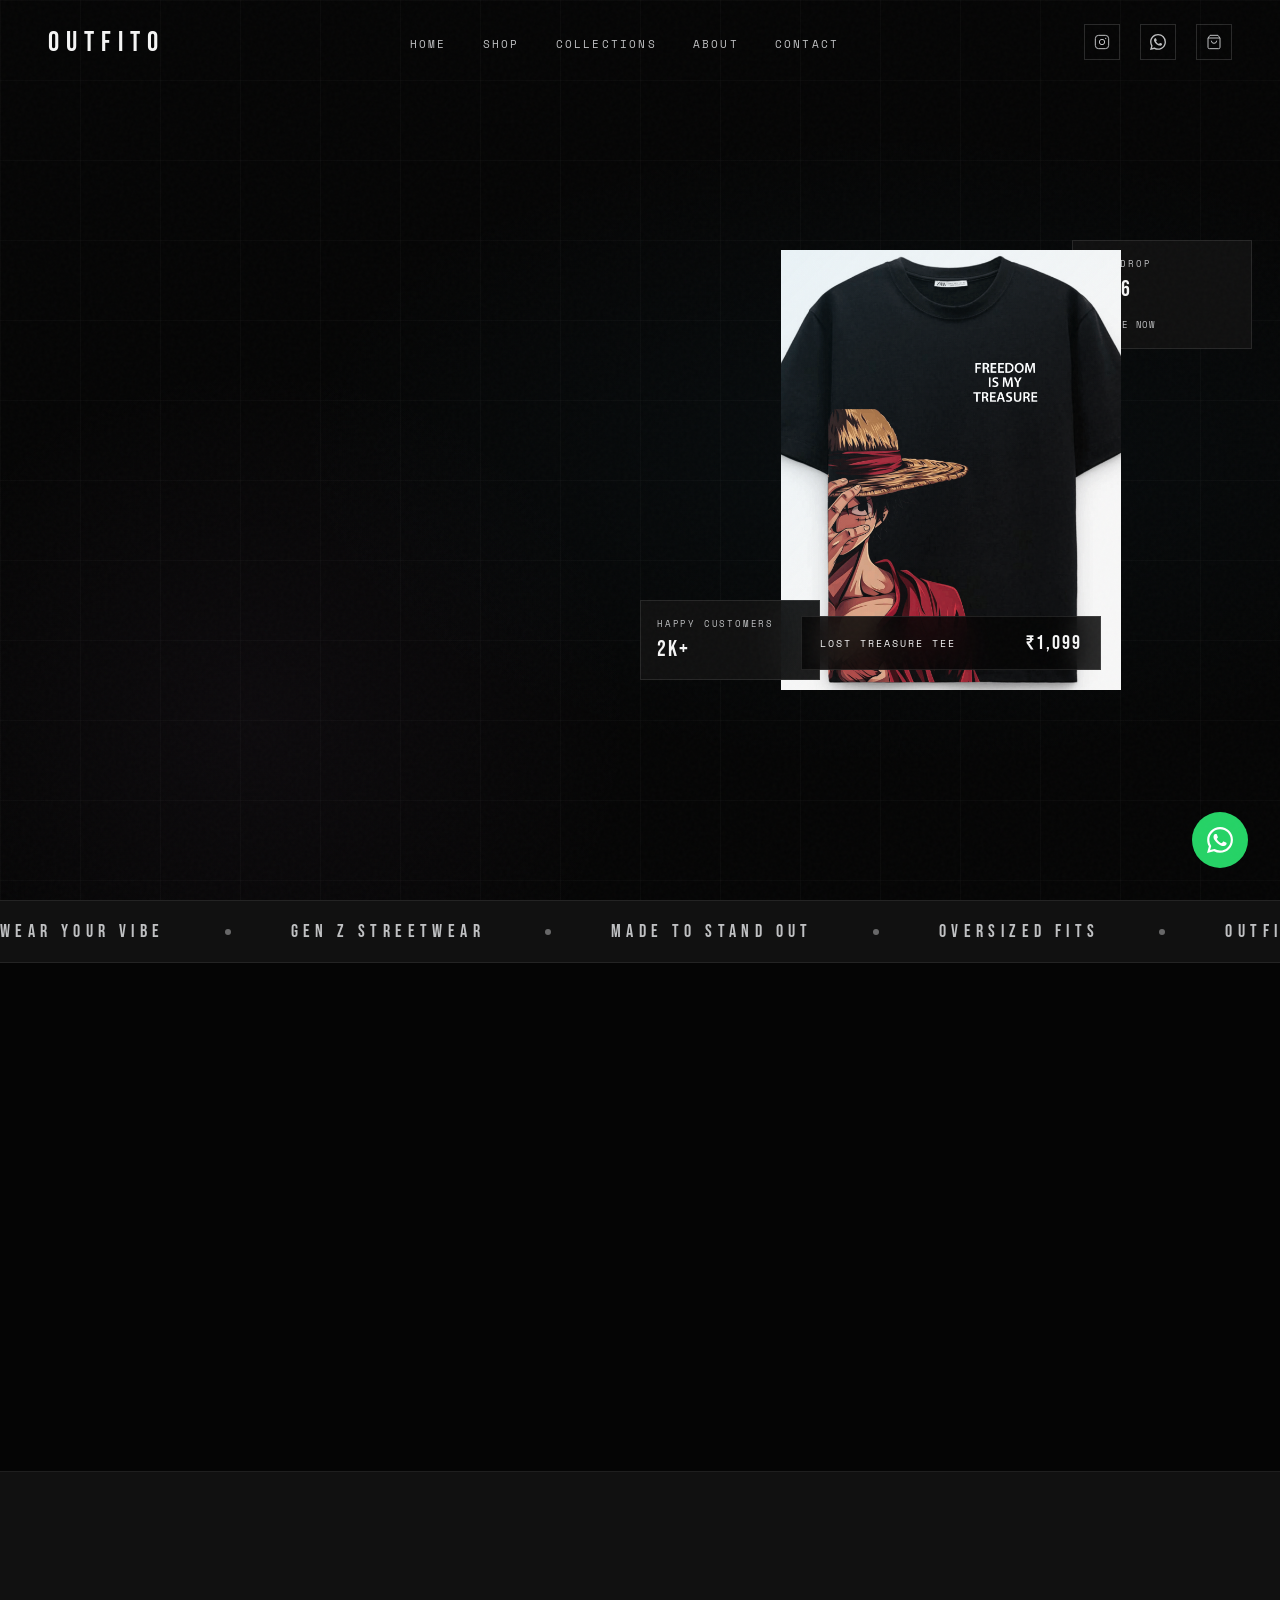
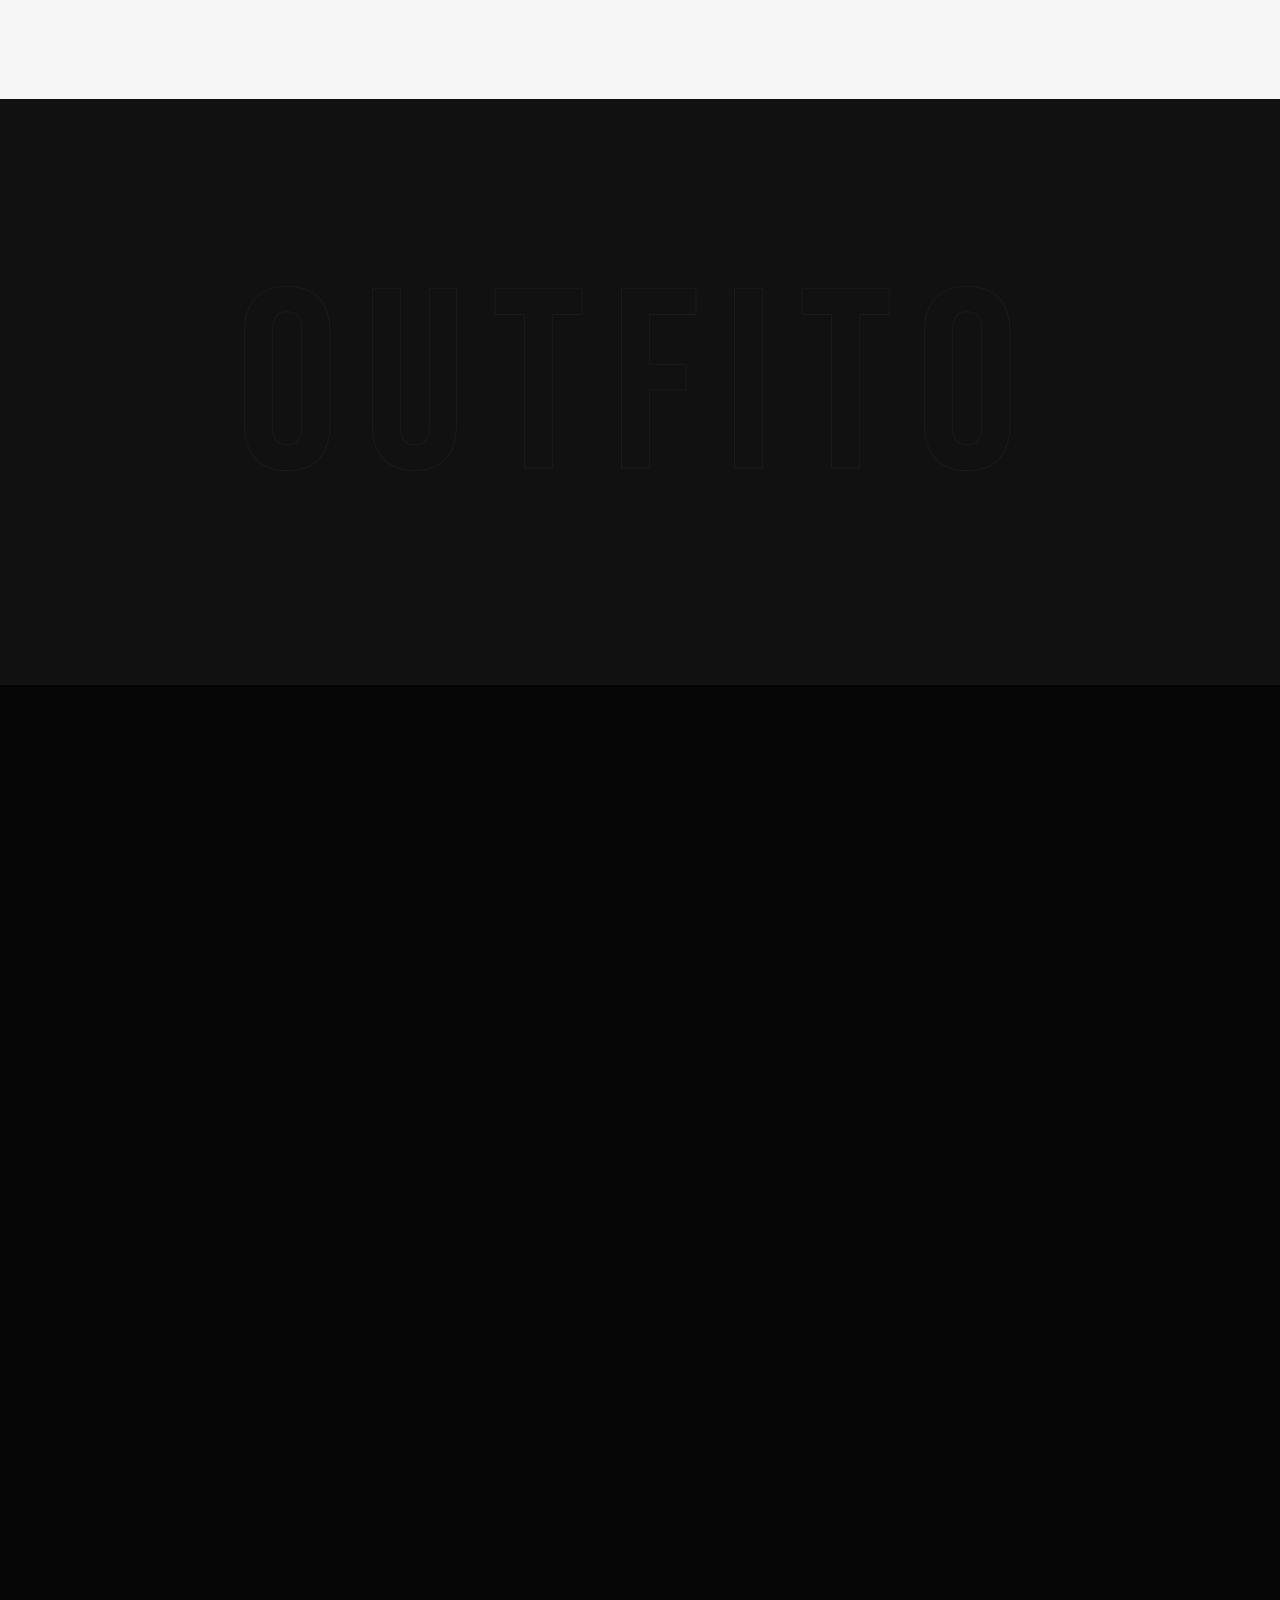
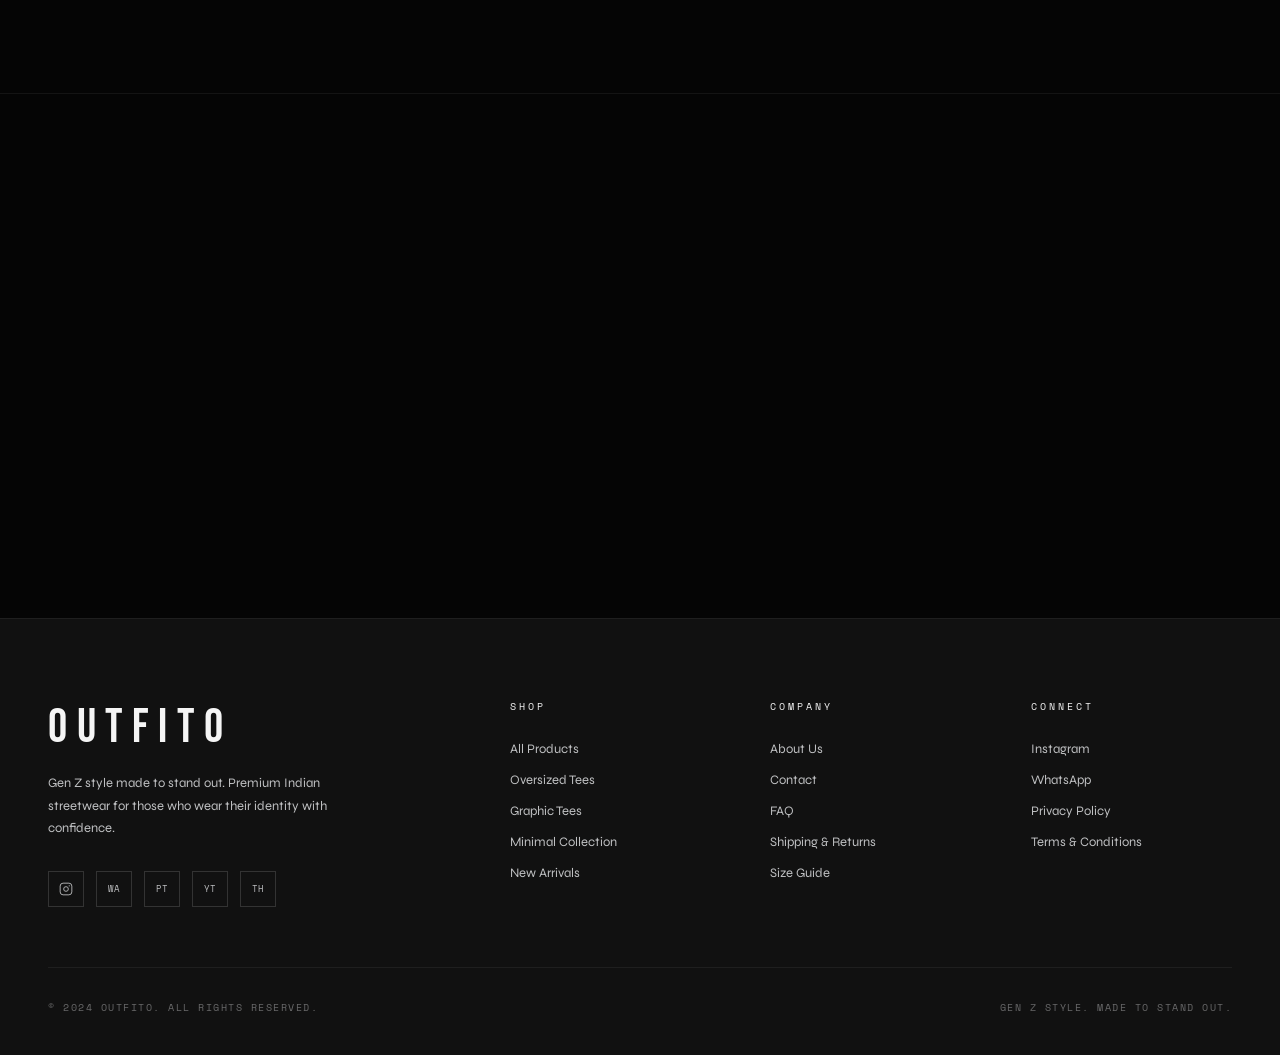
==== commit c9d3e5fd: "final website updated" ====
--- a/index.html
+++ b/index.html
@@ -15,2587 +15,23 @@
     <meta property="og:title" content="OUTFITO — Gen Z Style. Made To Stand Out.">
     <meta property="og:description"
         content="Premium Gen-Z streetwear. Oversized tees, graphic drops, minimal collections.">
-    <meta property="og:image" content="public/images/products/product-08.png">
+    <meta property="og:image" content="public/products/product-08.png">
     <meta name="twitter:card" content="summary_large_image">
     <meta name="twitter:title" content="OUTFITO — Gen Z Style. Made To Stand Out.">
     <meta name="twitter:description"
         content="Premium Gen-Z streetwear. Oversized tees, graphic drops, minimal collections.">
-    <meta name="twitter:image" content="public/images/products/product-08.png">
+    <meta name="twitter:image" content="public/products/product-08.png">
 
     <link rel="preconnect" href="https://fonts.googleapis.com">
     <link rel="preconnect" href="https://fonts.gstatic.com" crossorigin>
     <link
         href="https://fonts.googleapis.com/css2?family=Bebas+Neue&family=Syne:wght@400;500;600;700;800&family=Space+Mono:wght@400;700&display=swap"
         rel="stylesheet">
+    <link rel="stylesheet" href="public/css/style.css" class="rel">
     <script src="https://cdn.tailwindcss.com"></script>
     <script src="https://cdnjs.cloudflare.com/ajax/libs/gsap/3.12.5/gsap.min.js"></script>
     <script src="https://cdnjs.cloudflare.com/ajax/libs/gsap/3.12.5/ScrollTrigger.min.js"></script>
-    <style>
-        :root {
-            --black: #050505;
-            --charcoal: #111111;
-            --charcoal2: #1a1a1a;
-            --white: #F5F5F5;
-            --silver: #BFC0C2;
-            --glow-blue: #4FC3F7;
-            --glow-purple: #CE93D8;
-            --cream: #E8E0D0;
-            --accent: #F5F5F5;
-            --green: #25D366;
-        }
-
-        *,
-        *::before,
-        *::after {
-            margin: 0;
-            padding: 0;
-            box-sizing: border-box;
-        }
-
-        html {
-            scroll-behavior: smooth;
-        }
-
-        body {
-            background: var(--black);
-            color: var(--white);
-            font-family: 'Syne', sans-serif;
-            overflow-x: hidden;
-        }
-
-        a,
-        button,
-        .product-card,
-        .category-card,
-        .ig-item,
-        .gallery-thumb,
-        .size-option,
-        .filter-btn,
-        .grid-btn,
-        .qty-btn {
-            cursor: pointer;
-        }
-
-        /* SCROLLBAR */
-        ::-webkit-scrollbar {
-            width: 4px;
-        }
-
-        ::-webkit-scrollbar-track {
-            background: var(--black);
-        }
-
-        ::-webkit-scrollbar-thumb {
-            background: rgba(245, 245, 245, 0.2);
-            border-radius: 2px;
-        }
-
-        /* FOCUS STATES (ACCESSIBILITY) */
-        a:focus-visible,
-        button:focus-visible,
-        input:focus-visible,
-        textarea:focus-visible,
-        select:focus-visible,
-        [tabindex]:focus-visible {
-            outline: 2px solid var(--white);
-            outline-offset: 2px;
-        }
-
-        /* NOISE */
-        .noise-overlay {
-            position: fixed;
-            inset: 0;
-            z-index: 9990;
-            pointer-events: none;
-            opacity: 0.025;
-            background-image: url("data:image/svg+xml,%3Csvg viewBox='0 0 256 256' xmlns='http://www.w3.org/2000/svg'%3E%3Cfilter id='noise'%3E%3CfeTurbulence type='fractalNoise' baseFrequency='0.9' numOctaves='4' stitchTiles='stitch'/%3E%3C/filter%3E%3Crect width='100%25' height='100%25' filter='url(%23noise)'/%3E%3C/svg%3E");
-        }
-
-        /* SCROLL PROGRESS */
-        .scroll-progress {
-            position: fixed;
-            top: 0;
-            left: 0;
-            height: 2px;
-            background: var(--white);
-            z-index: 9999;
-            transition: width 0.1s linear;
-            width: 0%;
-        }
-
-        /* LOADER */
-        #loader {
-            position: fixed;
-            inset: 0;
-            background: var(--black);
-            z-index: 9995;
-            display: flex;
-            align-items: center;
-            justify-content: center;
-            flex-direction: column;
-            gap: 24px;
-        }
-
-        .loader-logo {
-            font-family: 'Bebas Neue', cursive;
-            font-size: clamp(48px, 10vw, 120px);
-            letter-spacing: 0.3em;
-            color: var(--white);
-            opacity: 0;
-            transform: translateY(30px);
-        }
-
-        .loader-bar {
-            width: 200px;
-            height: 1px;
-            background: rgba(245, 245, 245, 0.1);
-            position: relative;
-            overflow: hidden;
-        }
-
-        .loader-bar-fill {
-            height: 100%;
-            background: var(--white);
-            width: 0%;
-            transition: width 0.05s linear;
-        }
-
-        .loader-tagline {
-            font-family: 'Space Mono', monospace;
-            font-size: 11px;
-            letter-spacing: 0.4em;
-            color: var(--silver);
-            opacity: 0;
-            text-transform: uppercase;
-        }
-
-        /* NAVBAR */
-        #navbar {
-            position: fixed;
-            top: 0;
-            left: 0;
-            right: 0;
-            z-index: 100;
-            padding: 24px 48px;
-            display: flex;
-            align-items: center;
-            justify-content: space-between;
-            transition: all 0.4s ease;
-        }
-
-        #navbar.scrolled {
-            background: rgba(5, 5, 5, 0.9);
-            backdrop-filter: blur(24px);
-            border-bottom: 1px solid rgba(245, 245, 245, 0.06);
-            padding: 14px 48px;
-        }
-
-        .nav-logo {
-            font-family: 'Bebas Neue', cursive;
-            font-size: 28px;
-            letter-spacing: 0.25em;
-            color: var(--white);
-            text-decoration: none;
-            display: flex;
-            align-items: center;
-            gap: 10px;
-        }
-
-        .nav-links {
-            display: flex;
-            gap: 36px;
-            list-style: none;
-        }
-
-        .nav-links a {
-            font-family: 'Space Mono', monospace;
-            font-size: 11px;
-            letter-spacing: 0.2em;
-            text-transform: uppercase;
-            color: var(--silver);
-            text-decoration: none;
-            position: relative;
-            transition: color 0.3s ease;
-        }
-
-        .nav-links a::after {
-            content: '';
-            position: absolute;
-            bottom: -4px;
-            left: 0;
-            width: 0;
-            height: 1px;
-            background: var(--white);
-            transition: width 0.3s ease;
-        }
-
-        .nav-links a:hover {
-            color: var(--white);
-        }
-
-        .nav-links a:hover::after {
-            width: 100%;
-        }
-
-        .nav-right {
-            display: flex;
-            align-items: center;
-            gap: 20px;
-        }
-
-        .nav-icon-btn {
-            width: 36px;
-            height: 36px;
-            border: 1px solid rgba(245, 245, 245, 0.15);
-            display: flex;
-            align-items: center;
-            justify-content: center;
-            color: var(--silver);
-            text-decoration: none;
-            font-size: 11px;
-            font-family: 'Space Mono', monospace;
-            letter-spacing: 0.05em;
-            transition: all 0.3s ease;
-            background: transparent;
-        }
-
-        .nav-icon-btn:hover {
-            border-color: var(--white);
-            color: var(--white);
-            background: rgba(245, 245, 245, 0.05);
-        }
-
-        .cart-count {
-            position: absolute;
-            top: -6px;
-            right: -6px;
-            width: 16px;
-            height: 16px;
-            background: var(--white);
-            color: var(--black);
-            font-size: 9px;
-            font-family: 'Space Mono', monospace;
-            border-radius: 50%;
-            display: flex;
-            align-items: center;
-            justify-content: center;
-            font-weight: 700;
-        }
-
-        .hamburger {
-            width: 32px;
-            height: 20px;
-            display: none;
-            flex-direction: column;
-            justify-content: space-between;
-            z-index: 200;
-            background: transparent;
-            border: none;
-            padding: 0;
-        }
-
-        .hamburger span {
-            display: block;
-            height: 1px;
-            background: var(--white);
-            transition: all 0.4s cubic-bezier(0.23, 1, 0.32, 1);
-            transform-origin: center;
-        }
-
-        .hamburger.open span:nth-child(1) {
-            transform: translateY(9.5px) rotate(45deg);
-        }
-
-        .hamburger.open span:nth-child(2) {
-            opacity: 0;
-            transform: scaleX(0);
-        }
-
-        .hamburger.open span:nth-child(3) {
-            transform: translateY(-9.5px) rotate(-45deg);
-        }
-
-        /* MOBILE MENU */
-        .mobile-menu {
-            position: fixed;
-            inset: 0;
-            background: var(--black);
-            z-index: 150;
-            display: flex;
-            flex-direction: column;
-            align-items: center;
-            justify-content: center;
-            gap: 36px;
-            transform: translateX(100%);
-            transition: transform 0.6s cubic-bezier(0.23, 1, 0.32, 1);
-        }
-
-        .mobile-menu.open {
-            transform: translateX(0);
-        }
-
-        .mobile-menu a {
-            font-family: 'Bebas Neue', cursive;
-            font-size: clamp(36px, 9vw, 68px);
-            letter-spacing: 0.15em;
-            color: var(--white);
-            text-decoration: none;
-            opacity: 0;
-            transform: translateY(30px);
-            transition: color 0.3s ease;
-        }
-
-        .mobile-menu.open a {
-            animation: menuItemIn 0.5s forwards;
-        }
-
-        .mobile-menu.open a:nth-child(1) {
-            animation-delay: 0.08s
-        }
-
-        .mobile-menu.open a:nth-child(2) {
-            animation-delay: 0.13s
-        }
-
-        .mobile-menu.open a:nth-child(3) {
-            animation-delay: 0.18s
-        }
-
-        .mobile-menu.open a:nth-child(4) {
-            animation-delay: 0.23s
-        }
-
-        .mobile-menu.open a:nth-child(5) {
-            animation-delay: 0.28s
-        }
-
-        .mobile-menu.open a:nth-child(6) {
-            animation-delay: 0.33s
-        }
-
-        .mobile-menu a:hover {
-            color: var(--silver);
-        }
-
-        @keyframes menuItemIn {
-            to {
-                opacity: 1;
-                transform: translateY(0);
-            }
-        }
-
-        /* PAGE TRANSITION */
-        .page-transition {
-            position: fixed;
-            inset: 0;
-            background: var(--black);
-            z-index: 9980;
-            transform: translateY(-100%);
-            pointer-events: none;
-            will-change: transform;
-        }
-
-        /* HERO */
-        #hero {
-            min-height: 100vh;
-            display: flex;
-            align-items: center;
-            position: relative;
-            overflow: hidden;
-            padding: 120px 48px 80px;
-        }
-
-        .hero-bg {
-            position: absolute;
-            inset: 0;
-            background: radial-gradient(ellipse 80% 60% at 70% 50%, rgba(79, 195, 247, 0.04) 0%, transparent 60%), radial-gradient(ellipse 60% 80% at 20% 80%, rgba(206, 147, 216, 0.04) 0%, transparent 50%);
-        }
-
-        .hero-grid-lines {
-            position: absolute;
-            inset: 0;
-            background-image: linear-gradient(rgba(245, 245, 245, 0.025) 1px, transparent 1px), linear-gradient(90deg, rgba(245, 245, 245, 0.025) 1px, transparent 1px);
-            background-size: 80px 80px;
-        }
-
-        .hero-content {
-            position: relative;
-            z-index: 2;
-            width: 100%;
-            display: grid;
-            grid-template-columns: 1fr 1fr;
-            gap: 60px;
-            align-items: center;
-        }
-
-        .hero-eyebrow {
-            font-family: 'Space Mono', monospace;
-            font-size: 11px;
-            letter-spacing: 0.4em;
-            color: var(--silver);
-            text-transform: uppercase;
-            margin-bottom: 24px;
-            opacity: 0;
-            transform: translateY(20px);
-        }
-
-        .hero-title {
-            font-family: 'Bebas Neue', cursive;
-            font-size: clamp(64px, 9vw, 140px);
-            line-height: 0.92;
-            letter-spacing: 0.02em;
-            color: var(--white);
-            margin-bottom: 32px;
-        }
-
-        .hero-title .line {
-            display: block;
-            overflow: hidden;
-        }
-
-        .hero-title .line span {
-            display: block;
-            transform: translateY(100%);
-        }
-
-        .hero-desc {
-            font-size: 15px;
-            line-height: 1.7;
-            color: var(--silver);
-            max-width: 380px;
-            margin-bottom: 48px;
-            opacity: 0;
-            transform: translateY(20px);
-        }
-
-        .hero-buttons {
-            display: flex;
-            gap: 16px;
-            flex-wrap: wrap;
-            opacity: 0;
-            transform: translateY(20px);
-        }
-
-        .hero-right {
-            position: relative;
-            display: flex;
-            align-items: center;
-            justify-content: center;
-            height: 580px;
-        }
-
-        .hero-product-card {
-            position: relative;
-            width: 340px;
-            height: 440px;
-            background: var(--charcoal);
-            border: 1px solid rgba(245, 245, 245, 0.08);
-            overflow: hidden;
-            animation: floatCard 6s ease-in-out infinite;
-            border: none;
-            padding: 0;
-            text-align: left;
-        }
-
-        @keyframes floatCard {
-
-            0%,
-            100% {
-                transform: translateY(0px) rotate(-2deg)
-            }
-
-            50% {
-                transform: translateY(-20px) rotate(-2deg)
-            }
-        }
-
-        .hero-product-card::before {
-            content: '';
-            position: absolute;
-            inset: 0;
-            background: linear-gradient(135deg, rgba(79, 195, 247, 0.08), transparent 60%);
-            z-index: 1;
-        }
-
-        .hero-product-img {
-            width: 100%;
-            height: 100%;
-            object-fit: cover;
-            filter: grayscale(15%);
-        }
-
-        .hero-product-tag {
-            position: absolute;
-            bottom: 20px;
-            left: 20px;
-            right: 20px;
-            background: rgba(5, 5, 5, 0.85);
-            backdrop-filter: blur(12px);
-            border: 1px solid rgba(245, 245, 245, 0.1);
-            padding: 14px 18px;
-            display: flex;
-            justify-content: space-between;
-            align-items: center;
-            z-index: 2;
-        }
-
-        .hero-product-name {
-            font-family: 'Space Mono', monospace;
-            font-size: 10px;
-            letter-spacing: 0.2em;
-            color: var(--white);
-            text-transform: uppercase;
-        }
-
-        .hero-product-price {
-            font-family: 'Bebas Neue', cursive;
-            font-size: 20px;
-            letter-spacing: 0.1em;
-            color: var(--white);
-        }
-
-        .hero-card-mini {
-            position: absolute;
-            width: 180px;
-            background: rgba(17, 17, 17, 0.95);
-            backdrop-filter: blur(20px);
-            border: 1px solid rgba(245, 245, 245, 0.1);
-            padding: 16px;
-        }
-
-        .hero-card-mini-1 {
-            top: 60px;
-            right: -20px;
-            animation: floatMini1 5s ease-in-out infinite;
-        }
-
-        .hero-card-mini-2 {
-            bottom: 80px;
-            left: -30px;
-            animation: floatMini2 7s ease-in-out infinite;
-        }
-
-        @keyframes floatMini1 {
-
-            0%,
-            100% {
-                transform: translateY(0px)
-            }
-
-            50% {
-                transform: translateY(-12px)
-            }
-        }
-
-        @keyframes floatMini2 {
-
-            0%,
-            100% {
-                transform: translateY(0px)
-            }
-
-            50% {
-                transform: translateY(15px)
-            }
-        }
-
-        .mini-card-label {
-            font-family: 'Space Mono', monospace;
-            font-size: 9px;
-            letter-spacing: 0.2em;
-            color: var(--silver);
-            text-transform: uppercase;
-            margin-bottom: 6px;
-        }
-
-        .mini-card-value {
-            font-family: 'Bebas Neue', cursive;
-            font-size: 22px;
-            letter-spacing: 0.1em;
-            color: var(--white);
-        }
-
-        .mini-card-dot {
-            width: 6px;
-            height: 6px;
-            background: #4CAF50;
-            border-radius: 50%;
-            display: inline-block;
-            margin-right: 6px;
-            animation: pulse 2s infinite;
-        }
-
-        @keyframes pulse {
-
-            0%,
-            100% {
-                opacity: 1
-            }
-
-            50% {
-                opacity: 0.4
-            }
-        }
-
-        /* MARQUEE */
-        .marquee-section {
-            border-top: 1px solid rgba(245, 245, 245, 0.08);
-            border-bottom: 1px solid rgba(245, 245, 245, 0.08);
-            padding: 20px 0;
-            overflow: hidden;
-            background: var(--charcoal);
-        }
-
-        .marquee-track {
-            display: flex;
-            gap: 60px;
-            animation: marquee 25s linear infinite;
-            white-space: nowrap;
-        }
-
-        .marquee-track:hover {
-            animation-play-state: paused;
-        }
-
-        @keyframes marquee {
-            from {
-                transform: translateX(0)
-            }
-
-            to {
-                transform: translateX(-50%)
-            }
-        }
-
-        .marquee-item {
-            font-family: 'Bebas Neue', cursive;
-            font-size: 18px;
-            letter-spacing: 0.3em;
-            color: var(--silver);
-            text-transform: uppercase;
-            display: flex;
-            align-items: center;
-            gap: 60px;
-            flex-shrink: 0;
-        }
-
-        .marquee-dot {
-            width: 6px;
-            height: 6px;
-            background: var(--silver);
-            border-radius: 50%;
-            opacity: 0.5;
-        }
-
-        /* SECTIONS */
-        .section-pad {
-            padding: 120px 48px;
-        }
-
-        .section-label {
-            font-family: 'Space Mono', monospace;
-            font-size: 10px;
-            letter-spacing: 0.4em;
-            color: var(--silver);
-            text-transform: uppercase;
-            margin-bottom: 16px;
-            display: flex;
-            align-items: center;
-            gap: 16px;
-        }
-
-        .section-label::before {
-            content: '';
-            width: 32px;
-            height: 1px;
-            background: var(--silver);
-        }
-
-        .section-title {
-            font-family: 'Bebas Neue', cursive;
-            font-size: clamp(48px, 7vw, 96px);
-            line-height: 0.92;
-            letter-spacing: 0.02em;
-            color: var(--white);
-            margin-bottom: 24px;
-        }
-
-        /* BUTTONS */
-        .btn-primary {
-            padding: 16px 40px;
-            background: var(--white);
-            color: var(--black);
-            font-family: 'Space Mono', monospace;
-            font-size: 11px;
-            letter-spacing: 0.25em;
-            text-transform: uppercase;
-            text-decoration: none;
-            border: none;
-            position: relative;
-            overflow: hidden;
-            transition: transform 0.3s ease;
-            display: inline-flex;
-            align-items: center;
-            justify-content: center;
-        }
-
-        .btn-primary::before {
-            content: '';
-            position: absolute;
-            inset: 0;
-            background: var(--black);
-            transform: translateY(100%);
-            transition: transform 0.4s cubic-bezier(0.23, 1, 0.32, 1);
-        }
-
-        .btn-primary:hover {
-            color: var(--white);
-        }
-
-        .btn-primary:hover::before {
-            transform: translateY(0);
-        }
-
-        .btn-primary span {
-            position: relative;
-            z-index: 1;
-        }
-
-        .btn-outline {
-            padding: 16px 40px;
-            background: transparent;
-            color: var(--white);
-            font-family: 'Space Mono', monospace;
-            font-size: 11px;
-            letter-spacing: 0.25em;
-            text-transform: uppercase;
-            text-decoration: none;
-            border: 1px solid rgba(245, 245, 245, 0.3);
-            position: relative;
-            overflow: hidden;
-            transition: border-color 0.3s ease;
-            display: inline-flex;
-            align-items: center;
-            justify-content: center;
-        }
-
-        .btn-outline::before {
-            content: '';
-            position: absolute;
-            inset: 0;
-            background: rgba(245, 245, 245, 0.05);
-            transform: translateX(-100%);
-            transition: transform 0.4s cubic-bezier(0.23, 1, 0.32, 1);
-        }
-
-        .btn-outline:hover {
-            border-color: var(--white);
-        }
-
-        .btn-outline:hover::before {
-            transform: translateX(0);
-        }
-
-        .btn-outline span {
-            position: relative;
-            z-index: 1;
-        }
-
-        /* CATEGORIES SECTION */
-        .categories-grid {
-            display: grid;
-            grid-template-columns: repeat(4, 1fr);
-            gap: 2px;
-        }
-
-        .category-card {
-            position: relative;
-            aspect-ratio: 3/4;
-            overflow: hidden;
-            background: var(--charcoal);
-            border: none;
-            padding: 0;
-            display: block;
-            width: 100%;
-            text-align: left;
-        }
-
-        .category-card img {
-            width: 100%;
-            height: 100%;
-            object-fit: cover;
-            object-position: top center;
-            transition: transform 0.7s cubic-bezier(0.23, 1, 0.32, 1);
-            filter: grayscale(20%);
-        }
-
-        .category-card:hover img {
-            transform: scale(1.08);
-            filter: grayscale(0%);
-        }
-
-        .category-overlay {
-            position: absolute;
-            inset: 0;
-            background: linear-gradient(to top, rgba(5, 5, 5, 0.85) 0%, rgba(5, 5, 5, 0.2) 60%, transparent 100%);
-        }
-
-        .category-info {
-            position: absolute;
-            bottom: 0;
-            left: 0;
-            right: 0;
-            padding: 28px 24px;
-        }
-
-        .category-name {
-            font-family: 'Bebas Neue', cursive;
-            font-size: 28px;
-            letter-spacing: 0.05em;
-            color: var(--white);
-            margin-bottom: 4px;
-        }
-
-        .category-count {
-            font-family: 'Space Mono', monospace;
-            font-size: 10px;
-            letter-spacing: 0.2em;
-            color: var(--silver);
-        }
-
-        .category-arrow {
-            position: absolute;
-            top: 20px;
-            right: 20px;
-            width: 36px;
-            height: 36px;
-            border: 1px solid rgba(245, 245, 245, 0.3);
-            display: flex;
-            align-items: center;
-            justify-content: center;
-            opacity: 0;
-            transform: translateY(-8px);
-            transition: all 0.3s ease;
-            font-size: 14px;
-            color: var(--white);
-        }
-
-        .category-card:hover .category-arrow {
-            opacity: 1;
-            transform: translateY(0);
-        }
-
-        /* PRODUCT GRID */
-        .product-grid {
-            display: grid;
-            grid-template-columns: repeat(auto-fill, minmax(280px, 1fr));
-            gap: 2px;
-        }
-
-        .product-card {
-            position: relative;
-            overflow: hidden;
-            background: var(--charcoal);
-            aspect-ratio: 3/4;
-            contain: layout style;
-            border: none;
-            padding: 0;
-            display: block;
-            width: 100%;
-            text-align: left;
-            font: inherit;
-            color: inherit;
-        }
-
-        .product-card img {
-            width: 100%;
-            height: 100%;
-            object-fit: cover;
-            object-position: top center;
-            transition: transform 0.7s cubic-bezier(0.23, 1, 0.32, 1), filter 0.4s ease;
-            filter: grayscale(15%);
-            background: var(--charcoal2);
-        }
-
-        .product-card:hover img {
-            transform: scale(1.08);
-            filter: grayscale(0%);
-        }
-
-        .product-overlay {
-            position: absolute;
-            inset: 0;
-            background: linear-gradient(to top, rgba(5, 5, 5, 0.9) 0%, transparent 60%);
-        }
-
-        .product-info {
-            position: absolute;
-            bottom: 0;
-            left: 0;
-            right: 0;
-            padding: 24px;
-            transform: translateY(8px);
-            transition: transform 0.4s ease;
-        }
-
-        .product-card:hover .product-info {
-            transform: translateY(0);
-        }
-
-        .product-category {
-            font-family: 'Space Mono', monospace;
-            font-size: 9px;
-            letter-spacing: 0.3em;
-            color: var(--silver);
-            text-transform: uppercase;
-            margin-bottom: 6px;
-        }
-
-        .product-name {
-            font-family: 'Bebas Neue', cursive;
-            font-size: 28px;
-            letter-spacing: 0.05em;
-            color: var(--white);
-            margin-bottom: 8px;
-        }
-
-        .product-price-row {
-            display: flex;
-            align-items: center;
-            justify-content: space-between;
-        }
-
-        .product-price {
-            font-family: 'Space Mono', monospace;
-            font-size: 13px;
-            color: var(--white);
-        }
-
-        .product-og-price {
-            font-family: 'Space Mono', monospace;
-            font-size: 11px;
-            color: var(--silver);
-            text-decoration: line-through;
-            margin-left: 8px;
-        }
-
-        .product-quick-btn {
-            padding: 8px 16px;
-            background: var(--white);
-            color: var(--black);
-            font-family: 'Space Mono', monospace;
-            font-size: 9px;
-            letter-spacing: 0.2em;
-            text-transform: uppercase;
-            border: none;
-            opacity: 0;
-            transform: translateY(10px);
-            transition: opacity 0.3s ease, transform 0.3s ease;
-        }
-
-        .product-card:hover .product-quick-btn,
-        .product-card:focus-within .product-quick-btn {
-            opacity: 1;
-            transform: translateY(0);
-        }
-
-        .product-sizes {
-            display: flex;
-            gap: 6px;
-            margin-bottom: 10px;
-            opacity: 0;
-            transition: opacity 0.3s ease 0.1s;
-        }
-
-        .product-card:hover .product-sizes {
-            opacity: 1;
-        }
-
-        .size-tag {
-            padding: 3px 8px;
-            border: 1px solid rgba(245, 245, 245, 0.3);
-            font-family: 'Space Mono', monospace;
-            font-size: 9px;
-            color: var(--silver);
-            letter-spacing: 0.1em;
-        }
-
-        .product-badge {
-            position: absolute;
-            top: 16px;
-            left: 16px;
-            padding: 4px 12px;
-            font-family: 'Space Mono', monospace;
-            font-size: 9px;
-            letter-spacing: 0.2em;
-            text-transform: uppercase;
-            font-weight: 700;
-            z-index: 2;
-        }
-
-        .badge-new {
-            background: var(--white);
-            color: var(--black);
-        }
-
-        .badge-hot {
-            background: #FF4444;
-            color: var(--white);
-        }
-
-        .badge-sale {
-            background: #4FC3F7;
-            color: var(--black);
-        }
-
-        /* HOT SELLING STRIP */
-        .hot-strip {
-            background: var(--charcoal);
-            border-top: 1px solid rgba(245, 245, 245, 0.06);
-            border-bottom: 1px solid rgba(245, 245, 245, 0.06);
-            padding: 80px 48px;
-        }
-
-        .hot-grid {
-            display: grid;
-            grid-template-columns: repeat(3, 1fr);
-            gap: 2px;
-        }
-
-        /* CAMPAIGN BANNER */
-        .campaign-banner {
-            background: var(--white);
-            padding: 100px 48px;
-            display: grid;
-            grid-template-columns: 1fr 1fr;
-            gap: 80px;
-            align-items: center;
-        }
-
-        .campaign-text .section-label {
-            color: rgba(5, 5, 5, 0.5);
-        }
-
-        .campaign-text .section-label::before {
-            background: rgba(5, 5, 5, 0.3);
-        }
-
-        .campaign-text .section-title {
-            color: var(--black);
-        }
-
-        .campaign-body {
-            font-size: 15px;
-            line-height: 1.8;
-            color: rgba(5, 5, 5, 0.6);
-            margin-bottom: 32px;
-        }
-
-        .campaign-image {
-            aspect-ratio: 4/5;
-            background: var(--charcoal);
-            position: relative;
-            overflow: hidden;
-        }
-
-        .campaign-image img {
-            width: 100%;
-            height: 100%;
-            object-fit: cover;
-            object-position: top center;
-        }
-
-        /* PHILOSOPHY */
-        .philosophy-section {
-            background: var(--charcoal);
-            text-align: center;
-            padding: 160px 48px;
-            position: relative;
-            overflow: hidden;
-        }
-
-        .philosophy-section::before {
-            content: 'OUTFITO';
-            position: absolute;
-            font-family: 'Bebas Neue', cursive;
-            font-size: clamp(100px, 20vw, 280px);
-            letter-spacing: 0.1em;
-            color: transparent;
-            -webkit-text-stroke: 1px rgba(245, 245, 245, 0.04);
-            top: 50%;
-            left: 50%;
-            transform: translate(-50%, -50%);
-            white-space: nowrap;
-            pointer-events: none;
-        }
-
-        .philosophy-quote {
-            font-family: 'Bebas Neue', cursive;
-            font-size: clamp(36px, 5.5vw, 72px);
-            line-height: 1.1;
-            letter-spacing: 0.03em;
-            color: var(--white);
-            max-width: 900px;
-            margin: 0 auto 40px;
-            position: relative;
-            z-index: 1;
-        }
-
-        .philosophy-quote em {
-            font-style: normal;
-            color: transparent;
-            -webkit-text-stroke: 1px var(--white);
-        }
-
-        /* REVIEWS */
-        .reviews-grid {
-            display: grid;
-            grid-template-columns: repeat(3, 1fr);
-            gap: 2px;
-        }
-
-        .review-card {
-            background: var(--charcoal);
-            padding: 40px;
-            border: 1px solid rgba(245, 245, 245, 0.06);
-            transition: border-color 0.3s ease;
-        }
-
-        .review-card:hover {
-            border-color: rgba(245, 245, 245, 0.15);
-        }
-
-        .review-stars {
-            font-size: 14px;
-            margin-bottom: 20px;
-            letter-spacing: 2px;
-        }
-
-        .review-text {
-            font-size: 14px;
-            line-height: 1.8;
-            color: var(--silver);
-            margin-bottom: 24px;
-        }
-
-        .review-author {
-            font-family: 'Space Mono', monospace;
-            font-size: 10px;
-            letter-spacing: 0.2em;
-            color: var(--white);
-            text-transform: uppercase;
-        }
-
-        /* NEWSLETTER */
-        .newsletter-section {
-            background: var(--black);
-            text-align: center;
-            padding: 120px 48px;
-            border-top: 1px solid rgba(245, 245, 245, 0.06);
-        }
-
-        .newsletter-form {
-            display: flex;
-            max-width: 480px;
-            margin: 40px auto 0;
-        }
-
-        .newsletter-input {
-            flex: 1;
-            padding: 18px 24px;
-            background: var(--charcoal);
-            border: 1px solid rgba(245, 245, 245, 0.1);
-            border-right: none;
-            color: var(--white);
-            font-family: 'Space Mono', monospace;
-            font-size: 12px;
-            outline: none;
-            transition: border-color 0.3s ease;
-        }
-
-        .newsletter-input:focus {
-            border-color: rgba(245, 245, 245, 0.3);
-        }
-
-        .newsletter-input::placeholder {
-            color: var(--silver);
-            opacity: 0.5;
-        }
-
-        .newsletter-btn {
-            padding: 18px 32px;
-            background: var(--white);
-            color: var(--black);
-            font-family: 'Space Mono', monospace;
-            font-size: 11px;
-            letter-spacing: 0.2em;
-            text-transform: uppercase;
-            border: none;
-            transition: background 0.3s ease;
-        }
-
-        .newsletter-btn:hover {
-            background: var(--silver);
-        }
-
-        /* INSTAGRAM STRIP */
-        .ig-strip {
-            padding: 80px 48px;
-            border-top: 1px solid rgba(245, 245, 245, 0.06);
-        }
-
-        .ig-grid {
-            display: grid;
-            grid-template-columns: repeat(6, 1fr);
-            gap: 2px;
-        }
-
-        .ig-item {
-            aspect-ratio: 1;
-            overflow: hidden;
-            position: relative;
-            background: var(--charcoal);
-        }
-
-        .ig-item img {
-            width: 100%;
-            height: 100%;
-            object-fit: cover;
-            object-position: top center;
-            transition: transform 0.5s ease, filter 0.4s ease;
-            filter: grayscale(30%);
-        }
-
-        .ig-item:hover img {
-            transform: scale(1.1);
-            filter: grayscale(0%);
-        }
-
-        .ig-overlay {
-            position: absolute;
-            inset: 0;
-            background: rgba(5, 5, 5, 0);
-            transition: background 0.3s ease;
-            display: flex;
-            align-items: center;
-            justify-content: center;
-        }
-
-        .ig-item:hover .ig-overlay {
-            background: rgba(5, 5, 5, 0.4);
-        }
-
-        .ig-icon {
-            opacity: 0;
-            transform: scale(0.8);
-            transition: all 0.3s ease;
-            font-family: 'Space Mono', monospace;
-            font-size: 11px;
-            letter-spacing: 0.15em;
-            color: var(--white);
-        }
-
-        .ig-item:hover .ig-icon {
-            opacity: 1;
-            transform: scale(1);
-        }
-
-        /* FOOTER */
-        footer {
-            background: var(--charcoal);
-            border-top: 1px solid rgba(245, 245, 245, 0.06);
-            padding: 80px 48px 40px;
-        }
-
-        .footer-top {
-            display: grid;
-            grid-template-columns: 2fr 1fr 1fr 1fr;
-            gap: 60px;
-            margin-bottom: 60px;
-        }
-
-        .footer-brand-name {
-            font-family: 'Bebas Neue', cursive;
-            font-size: 48px;
-            letter-spacing: 0.2em;
-            color: var(--white);
-            margin-bottom: 16px;
-        }
-
-        .footer-brand-desc {
-            font-size: 13px;
-            line-height: 1.7;
-            color: var(--silver);
-            max-width: 280px;
-            margin-bottom: 32px;
-        }
-
-        .footer-social {
-            display: flex;
-            gap: 12px;
-            flex-wrap: wrap;
-        }
-
-        .social-icon {
-            width: 36px;
-            height: 36px;
-            border: 1px solid rgba(245, 245, 245, 0.15);
-            display: flex;
-            align-items: center;
-            justify-content: center;
-            text-decoration: none;
-            color: var(--silver);
-            transition: all 0.3s ease;
-            font-family: 'Space Mono', monospace;
-            font-size: 9px;
-            letter-spacing: 0.05em;
-        }
-
-        .social-icon:hover {
-            border-color: var(--white);
-            color: var(--white);
-            background: rgba(245, 245, 245, 0.05);
-        }
-
-        .footer-col-title {
-            font-family: 'Space Mono', monospace;
-            font-size: 10px;
-            letter-spacing: 0.3em;
-            color: var(--white);
-            text-transform: uppercase;
-            margin-bottom: 24px;
-        }
-
-        .footer-links {
-            list-style: none;
-            display: flex;
-            flex-direction: column;
-            gap: 12px;
-        }
-
-        .footer-links a {
-            font-size: 13px;
-            color: var(--silver);
-            text-decoration: none;
-            transition: color 0.3s ease;
-        }
-
-        .footer-links a:hover {
-            color: var(--white);
-        }
-
-        .footer-bottom {
-            border-top: 1px solid rgba(245, 245, 245, 0.06);
-            padding-top: 32px;
-            display: flex;
-            justify-content: space-between;
-            align-items: center;
-        }
-
-        .footer-copy {
-            font-family: 'Space Mono', monospace;
-            font-size: 10px;
-            letter-spacing: 0.15em;
-            color: rgba(191, 192, 194, 0.5);
-        }
-
-        /* WHATSAPP FLOAT */
-        .whatsapp-float {
-            position: fixed;
-            bottom: 32px;
-            right: 32px;
-            z-index: 500;
-            display: flex;
-            align-items: center;
-            gap: 12px;
-        }
-
-        .whatsapp-btn {
-            width: 56px;
-            height: 56px;
-            background: #25D366;
-            border-radius: 50%;
-            display: flex;
-            align-items: center;
-            justify-content: center;
-            text-decoration: none;
-            box-shadow: 0 0 0 0 rgba(37, 211, 102, 0.4);
-            animation: whatsappPulse 2.5s ease-out infinite;
-            transition: transform 0.3s ease;
-        }
-
-        .whatsapp-btn:hover {
-            transform: scale(1.1);
-        }
-
-        .whatsapp-btn svg {
-            width: 26px;
-            height: 26px;
-            fill: white;
-        }
-
-        @keyframes whatsappPulse {
-            0% {
-                box-shadow: 0 0 0 0 rgba(37, 211, 102, 0.4)
-            }
-
-            70% {
-                box-shadow: 0 0 0 16px rgba(37, 211, 102, 0)
-            }
-
-            100% {
-                box-shadow: 0 0 0 0 rgba(37, 211, 102, 0)
-            }
-        }
-
-        .whatsapp-label {
-            background: rgba(17, 17, 17, 0.9);
-            backdrop-filter: blur(12px);
-            border: 1px solid rgba(245, 245, 245, 0.1);
-            padding: 8px 16px;
-            font-family: 'Space Mono', monospace;
-            font-size: 10px;
-            letter-spacing: 0.15em;
-            color: var(--white);
-            text-transform: uppercase;
-            opacity: 0;
-            transform: translateX(10px);
-            transition: opacity 0.3s ease, transform 0.3s ease;
-            white-space: nowrap;
-        }
-
-        .whatsapp-float:hover .whatsapp-label,
-        .whatsapp-float:focus-within .whatsapp-label {
-            opacity: 1;
-            transform: translateX(0);
-        }
-
-        /* SHOP PAGE */
-        .page-section {
-            display: none;
-        }
-
-        .page-section.active {
-            display: block;
-        }
-
-        #shop-page {
-            padding: 120px 48px 80px;
-        }
-
-        .shop-header {
-            border-bottom: 1px solid rgba(245, 245, 245, 0.06);
-            padding-bottom: 40px;
-            margin-bottom: 0;
-        }
-
-        .shop-controls {
-            display: flex;
-            justify-content: space-between;
-            align-items: center;
-            padding: 32px 0 48px;
-            flex-wrap: wrap;
-            gap: 16px;
-        }
-
-        .shop-filters {
-            display: flex;
-            gap: 8px;
-            flex-wrap: wrap;
-        }
-
-        .filter-btn {
-            padding: 10px 24px;
-            background: transparent;
-            border: 1px solid rgba(245, 245, 245, 0.2);
-            color: var(--silver);
-            font-family: 'Space Mono', monospace;
-            font-size: 10px;
-            letter-spacing: 0.2em;
-            text-transform: uppercase;
-            transition: all 0.3s ease;
-        }
-
-        .filter-btn:hover,
-        .filter-btn.active {
-            border-color: var(--white);
-            color: var(--white);
-            background: rgba(245, 245, 245, 0.05);
-        }
-
-        .sort-select {
-            padding: 10px 20px;
-            background: transparent;
-            border: 1px solid rgba(245, 245, 245, 0.2);
-            color: var(--silver);
-            font-family: 'Space Mono', monospace;
-            font-size: 10px;
-            letter-spacing: 0.15em;
-            text-transform: uppercase;
-            outline: none;
-            appearance: none;
-            -webkit-appearance: none;
-            background-image: url("data:image/svg+xml,%3Csvg xmlns='http://www.w3.org/2000/svg' width='12' height='12' viewBox='0 0 24 24' fill='none' stroke='%23BFC0C2' stroke-width='2'%3E%3Cpolyline points='6 9 12 15 18 9'%3E%3C/polyline%3E%3C/svg%3E");
-            background-repeat: no-repeat;
-            background-position: right 12px center;
-            padding-right: 36px;
-            transition: all 0.3s ease;
-        }
-
-        .sort-select:hover {
-            border-color: var(--white);
-            color: var(--white);
-        }
-
-        .sort-select option {
-            background: var(--charcoal);
-            color: var(--white);
-        }
-
-        .shop-grid-controls {
-            display: flex;
-            gap: 8px;
-        }
-
-        .grid-btn {
-            width: 36px;
-            height: 36px;
-            border: 1px solid rgba(245, 245, 245, 0.2);
-            background: transparent;
-            display: flex;
-            align-items: center;
-            justify-content: center;
-            transition: all 0.3s ease;
-            color: var(--silver);
-            font-size: 12px;
-        }
-
-        .grid-btn:hover,
-        .grid-btn.active {
-            border-color: var(--white);
-            color: var(--white);
-            background: rgba(245, 245, 245, 0.05);
-        }
-
-        .product-count {
-            font-family: 'Space Mono', monospace;
-            font-size: 10px;
-            letter-spacing: 0.2em;
-            color: var(--silver);
-            text-transform: uppercase;
-            align-self: center;
-        }
-
-        #shopGrid.grid-2 {
-            grid-template-columns: repeat(2, 1fr);
-        }
-
-        #shopGrid.grid-4 {
-            grid-template-columns: repeat(4, 1fr);
-        }
-
-        /* PRODUCT DETAIL PAGE */
-        #product-page {
-            padding: 120px 48px 80px;
-        }
-
-        .product-detail-grid {
-            display: grid;
-            grid-template-columns: 1.1fr 1fr;
-            gap: 80px;
-            align-items: start;
-        }
-
-        .product-gallery {
-            position: sticky;
-            top: 100px;
-        }
-
-        .gallery-main {
-            aspect-ratio: 3/4;
-            background: var(--charcoal);
-            overflow: hidden;
-            margin-bottom: 12px;
-            position: relative;
-        }
-
-        .gallery-main img {
-            width: 100%;
-            height: 100%;
-            object-fit: cover;
-            object-position: top center;
-            transition: transform 0.6s ease;
-        }
-
-        .gallery-main:hover img {
-            transform: scale(1.04);
-        }
-
-        .gallery-thumbs {
-            display: flex;
-            gap: 8px;
-        }
-
-        .gallery-thumb {
-            width: 80px;
-            aspect-ratio: 3/4;
-            background: var(--charcoal);
-            overflow: hidden;
-            border: 2px solid transparent;
-            transition: border-color 0.3s ease;
-            flex-shrink: 0;
-            padding: 0;
-        }
-
-        .gallery-thumb.active {
-            border-color: var(--white);
-        }
-
-        .gallery-thumb img {
-            width: 100%;
-            height: 100%;
-            object-fit: cover;
-            object-position: top center;
-        }
-
-        .product-detail-name {
-            font-family: 'Bebas Neue', cursive;
-            font-size: clamp(40px, 5vw, 72px);
-            letter-spacing: 0.02em;
-            color: var(--white);
-            line-height: 1;
-            margin-bottom: 8px;
-        }
-
-        .product-detail-price {
-            font-family: 'Space Mono', monospace;
-            font-size: 22px;
-            color: var(--white);
-            margin-bottom: 8px;
-        }
-
-        .product-detail-og-price {
-            font-family: 'Space Mono', monospace;
-            font-size: 14px;
-            color: var(--silver);
-            text-decoration: line-through;
-            margin-left: 12px;
-        }
-
-        .product-detail-save {
-            font-family: 'Space Mono', monospace;
-            font-size: 10px;
-            letter-spacing: 0.2em;
-            color: #4FC3F7;
-            margin-left: 12px;
-            text-transform: uppercase;
-        }
-
-        .product-rating {
-            display: flex;
-            align-items: center;
-            gap: 8px;
-            margin-bottom: 24px;
-        }
-
-        .stars {
-            color: #FFD700;
-            font-size: 14px;
-            letter-spacing: 2px;
-        }
-
-        .rating-count {
-            font-family: 'Space Mono', monospace;
-            font-size: 10px;
-            letter-spacing: 0.2em;
-            color: var(--silver);
-        }
-
-        .size-selector {
-            margin-bottom: 24px;
-        }
-
-        .size-selector-label {
-            font-family: 'Space Mono', monospace;
-            font-size: 10px;
-            letter-spacing: 0.3em;
-            color: var(--silver);
-            text-transform: uppercase;
-            margin-bottom: 12px;
-            display: flex;
-            justify-content: space-between;
-        }
-
-        .size-guide-link {
-            color: var(--silver);
-            text-decoration: underline;
-            background: none;
-            border: none;
-            font-family: 'Space Mono', monospace;
-            font-size: 10px;
-            letter-spacing: 0.3em;
-            text-transform: uppercase;
-            transition: color 0.3s;
-        }
-
-        .size-guide-link:hover {
-            color: var(--white);
-        }
-
-        .size-options {
-            display: flex;
-            gap: 8px;
-            flex-wrap: wrap;
-        }
-
-        .size-option {
-            width: 48px;
-            height: 48px;
-            border: 1px solid rgba(245, 245, 245, 0.2);
-            display: flex;
-            align-items: center;
-            justify-content: center;
-            font-family: 'Space Mono', monospace;
-            font-size: 11px;
-            letter-spacing: 0.1em;
-            color: var(--silver);
-            transition: all 0.2s ease;
-            background: transparent;
-        }
-
-        .size-option:hover,
-        .size-option.selected {
-            border-color: var(--white);
-            color: var(--white);
-            background: rgba(245, 245, 245, 0.05);
-        }
-
-        .qty-selector {
-            display: flex;
-            align-items: center;
-            gap: 0;
-            margin-bottom: 24px;
-        }
-
-        .qty-label {
-            font-family: 'Space Mono', monospace;
-            font-size: 10px;
-            letter-spacing: 0.3em;
-            color: var(--silver);
-            text-transform: uppercase;
-            margin-bottom: 12px;
-        }
-
-        .qty-btn {
-            width: 44px;
-            height: 44px;
-            border: 1px solid rgba(245, 245, 245, 0.2);
-            background: transparent;
-            color: var(--white);
-            font-size: 18px;
-            transition: all 0.2s ease;
-            display: flex;
-            align-items: center;
-            justify-content: center;
-        }
-
-        .qty-btn:hover {
-            background: rgba(245, 245, 245, 0.05);
-            border-color: var(--white);
-        }
-
-        .qty-display {
-            width: 60px;
-            height: 44px;
-            border-top: 1px solid rgba(245, 245, 245, 0.2);
-            border-bottom: 1px solid rgba(245, 245, 245, 0.2);
-            display: flex;
-            align-items: center;
-            justify-content: center;
-            font-family: 'Space Mono', monospace;
-            font-size: 14px;
-            color: var(--white);
-        }
-
-        .whatsapp-order-btn {
-            width: 100%;
-            padding: 20px;
-            background: #25D366;
-            color: white;
-            font-family: 'Space Mono', monospace;
-            font-size: 12px;
-            letter-spacing: 0.3em;
-            text-transform: uppercase;
-            border: none;
-            display: flex;
-            align-items: center;
-            justify-content: center;
-            gap: 12px;
-            margin-bottom: 12px;
-            transition: background 0.3s ease, transform 0.2s ease;
-            text-decoration: none;
-        }
-
-        .whatsapp-order-btn:hover {
-            background: #128C7E;
-            transform: translateY(-2px);
-        }
-
-        .product-description {
-            border-top: 1px solid rgba(245, 245, 245, 0.08);
-            padding-top: 32px;
-            margin-top: 32px;
-        }
-
-        .product-desc-title {
-            font-family: 'Space Mono', monospace;
-            font-size: 10px;
-            letter-spacing: 0.3em;
-            color: var(--white);
-            text-transform: uppercase;
-            margin-bottom: 12px;
-        }
-
-        .product-desc-text {
-            font-size: 13px;
-            line-height: 1.8;
-            color: var(--silver);
-        }
-
-        .product-features {
-            display: grid;
-            grid-template-columns: 1fr 1fr;
-            gap: 12px;
-            margin-top: 16px;
-        }
-
-        .feature-item {
-            display: flex;
-            align-items: center;
-            gap: 8px;
-            font-family: 'Space Mono', monospace;
-            font-size: 10px;
-            letter-spacing: 0.1em;
-            color: var(--silver);
-        }
-
-        .feature-dot {
-            width: 4px;
-            height: 4px;
-            background: var(--silver);
-            border-radius: 50%;
-            flex-shrink: 0;
-        }
-
-        .accordion-item {
-            border-top: 1px solid rgba(245, 245, 245, 0.08);
-        }
-
-        .accordion-header {
-            display: flex;
-            justify-content: space-between;
-            align-items: center;
-            width: 100%;
-            padding: 20px 0;
-            background: none;
-            border: none;
-            font-family: 'Space Mono', monospace;
-            font-size: 10px;
-            letter-spacing: 0.3em;
-            color: var(--white);
-            text-transform: uppercase;
-            text-align: left;
-        }
-
-        .accordion-icon {
-            transition: transform 0.3s ease;
-            font-size: 16px;
-        }
-
-        .accordion-item.open .accordion-icon {
-            transform: rotate(45deg);
-        }
-
-        .accordion-body {
-            max-height: 0;
-            overflow: hidden;
-            transition: max-height 0.4s ease;
-        }
-
-        .accordion-body p {
-            font-size: 13px;
-            line-height: 1.8;
-            color: var(--silver);
-            padding-bottom: 20px;
-        }
-
-        /* ABOUT */
-        #about-page {
-            display: none;
-        }
-
-        #about-page.active {
-            display: block;
-        }
-
-        .about-hero {
-            min-height: 100vh;
-            display: flex;
-            align-items: center;
-            padding: 120px 48px;
-            position: relative;
-            overflow: hidden;
-        }
-
-        .about-content {
-            max-width: 800px;
-        }
-
-        .about-big-text {
-            font-family: 'Bebas Neue', cursive;
-            font-size: clamp(64px, 10vw, 160px);
-            line-height: 0.9;
-            letter-spacing: 0.02em;
-            color: var(--white);
-            margin-bottom: 40px;
-        }
-
-        .about-big-text em {
-            font-style: normal;
-            color: transparent;
-            -webkit-text-stroke: 1px var(--white);
-        }
-
-        .about-body {
-            font-size: 17px;
-            line-height: 1.9;
-            color: var(--silver);
-            max-width: 600px;
-        }
-
-        .about-stats {
-            display: grid;
-            grid-template-columns: repeat(4, 1fr);
-            gap: 1px;
-            background: rgba(245, 245, 245, 0.06);
-        }
-
-        .stat-card {
-            background: var(--charcoal);
-            padding: 60px 40px;
-            text-align: center;
-        }
-
-        .stat-number {
-            font-family: 'Bebas Neue', cursive;
-            font-size: clamp(48px, 7vw, 80px);
-            letter-spacing: 0.02em;
-            color: var(--white);
-            line-height: 1;
-            margin-bottom: 8px;
-        }
-
-        .stat-label {
-            font-family: 'Space Mono', monospace;
-            font-size: 10px;
-            letter-spacing: 0.3em;
-            color: var(--silver);
-            text-transform: uppercase;
-        }
-
-        /* CONTACT */
-        #contact-page {
-            display: none;
-            padding: 120px 48px;
-        }
-
-        #contact-page.active {
-            display: block;
-        }
-
-        .contact-grid {
-            display: grid;
-            grid-template-columns: 1fr 1fr;
-            gap: 80px;
-            align-items: start;
-        }
-
-        .contact-form {
-            background: var(--charcoal);
-            border: 1px solid rgba(245, 245, 245, 0.08);
-            padding: 48px;
-        }
-
-        .form-group {
-            margin-bottom: 24px;
-        }
-
-        .form-label {
-            font-family: 'Space Mono', monospace;
-            font-size: 10px;
-            letter-spacing: 0.3em;
-            color: var(--silver);
-            text-transform: uppercase;
-            display: block;
-            margin-bottom: 8px;
-        }
-
-        .form-input,
-        .form-textarea {
-            width: 100%;
-            padding: 16px;
-            background: var(--black);
-            border: 1px solid rgba(245, 245, 245, 0.1);
-            color: var(--white);
-            font-family: 'Syne', sans-serif;
-            font-size: 14px;
-            outline: none;
-            transition: border-color 0.3s ease;
-        }
-
-        .form-input:focus,
-        .form-textarea:focus {
-            border-color: rgba(245, 245, 245, 0.3);
-        }
-
-        .form-textarea {
-            height: 120px;
-            resize: vertical;
-        }
-
-        .contact-info-block {
-            margin-bottom: 48px;
-        }
-
-        .contact-info-title {
-            font-family: 'Bebas Neue', cursive;
-            font-size: 48px;
-            letter-spacing: 0.05em;
-            color: var(--white);
-            margin-bottom: 16px;
-        }
-
-        .contact-info-text {
-            font-size: 14px;
-            line-height: 1.8;
-            color: var(--silver);
-            margin-bottom: 32px;
-        }
-
-        .contact-detail {
-            display: flex;
-            align-items: flex-start;
-            gap: 16px;
-            margin-bottom: 24px;
-        }
-
-        .contact-detail-icon {
-            font-family: 'Space Mono', monospace;
-            font-size: 10px;
-            letter-spacing: 0.2em;
-            color: var(--white);
-            text-transform: uppercase;
-            min-width: 60px;
-            padding-top: 2px;
-        }
-
-        .contact-detail-text {
-            font-size: 14px;
-            color: var(--silver);
-            line-height: 1.6;
-        }
-
-        /* CART DRAWER */
-        .cart-drawer {
-            position: fixed;
-            top: 0;
-            right: -480px;
-            width: 480px;
-            max-width: 100vw;
-            height: 100vh;
-            background: var(--charcoal);
-            border-left: 1px solid rgba(245, 245, 245, 0.08);
-            z-index: 9000;
-            transition: right 0.5s cubic-bezier(0.23, 1, 0.32, 1);
-            display: flex;
-            flex-direction: column;
-        }
-
-        .cart-drawer.open {
-            right: 0;
-        }
-
-        .cart-overlay {
-            position: fixed;
-            inset: 0;
-            background: rgba(0, 0, 0, 0.6);
-            z-index: 8999;
-            opacity: 0;
-            pointer-events: none;
-            transition: opacity 0.4s ease;
-            border: none;
-            padding: 0;
-        }
-
-        .cart-overlay.open {
-            opacity: 1;
-            pointer-events: all;
-        }
-
-        .cart-header {
-            display: flex;
-            justify-content: space-between;
-            align-items: center;
-            padding: 32px;
-            border-bottom: 1px solid rgba(245, 245, 245, 0.08);
-        }
-
-        .cart-title {
-            font-family: 'Bebas Neue', cursive;
-            font-size: 28px;
-            letter-spacing: 0.1em;
-        }
-
-        .cart-close {
-            width: 36px;
-            height: 36px;
-            border: 1px solid rgba(245, 245, 245, 0.2);
-            background: transparent;
-            color: var(--white);
-            display: flex;
-            align-items: center;
-            justify-content: center;
-            font-size: 18px;
-            transition: all 0.3s ease;
-        }
-
-        .cart-close:hover {
-            background: rgba(245, 245, 245, 0.05);
-            border-color: var(--white);
-        }
-
-        .cart-items {
-            flex: 1;
-            overflow-y: auto;
-            padding: 24px 32px;
-        }
-
-        .cart-item {
-            display: flex;
-            gap: 16px;
-            padding: 20px 0;
-            border-bottom: 1px solid rgba(245, 245, 245, 0.06);
-        }
-
-        .cart-item-img {
-            width: 80px;
-            height: 100px;
-            background: var(--charcoal2);
-            overflow: hidden;
-            flex-shrink: 0;
-        }
-
-        .cart-item-img img {
-            width: 100%;
-            height: 100%;
-            object-fit: cover;
-            object-position: top center;
-        }
-
-        .cart-item-info {
-            flex: 1;
-        }
-
-        .cart-item-name {
-            font-family: 'Bebas Neue', cursive;
-            font-size: 18px;
-            letter-spacing: 0.05em;
-            margin-bottom: 4px;
-        }
-
-        .cart-item-meta {
-            font-family: 'Space Mono', monospace;
-            font-size: 10px;
-            letter-spacing: 0.15em;
-            color: var(--silver);
-            text-transform: uppercase;
-            margin-bottom: 12px;
-        }
-
-        .cart-item-price {
-            font-family: 'Space Mono', monospace;
-            font-size: 13px;
-            color: var(--white);
-        }
-
-        .cart-item-remove {
-            font-family: 'Space Mono', monospace;
-            font-size: 9px;
-            letter-spacing: 0.2em;
-            color: var(--silver);
-            text-transform: uppercase;
-            transition: color 0.3s;
-            margin-top: 8px;
-            display: inline-block;
-            background: none;
-            border: none;
-            padding: 0;
-        }
-
-        .cart-item-remove:hover {
-            color: var(--white);
-        }
-
-        .cart-footer {
-            padding: 24px 32px;
-            border-top: 1px solid rgba(245, 245, 245, 0.08);
-        }
-
-        .cart-total-row {
-            display: flex;
-            justify-content: space-between;
-            margin-bottom: 24px;
-        }
-
-        .cart-total-label {
-            font-family: 'Space Mono', monospace;
-            font-size: 11px;
-            letter-spacing: 0.3em;
-            color: var(--silver);
-            text-transform: uppercase;
-        }
-
-        .cart-total-value {
-            font-family: 'Bebas Neue', cursive;
-            font-size: 24px;
-            letter-spacing: 0.05em;
-        }
-
-        .cart-empty {
-            display: flex;
-            flex-direction: column;
-            align-items: center;
-            justify-content: center;
-            height: 100%;
-            gap: 16px;
-            text-align: center;
-        }
-
-        .cart-empty-text {
-            font-family: 'Bebas Neue', cursive;
-            font-size: 32px;
-            letter-spacing: 0.1em;
-            color: var(--silver);
-        }
-
-        .cart-empty-sub {
-            font-family: 'Space Mono', monospace;
-            font-size: 10px;
-            letter-spacing: 0.2em;
-            color: rgba(191, 192, 194, 0.5);
-            text-transform: uppercase;
-        }
-
-        /* TOAST */
-        .toast {
-            position: fixed;
-            bottom: 100px;
-            left: 50%;
-            transform: translateX(-50%) translateY(20px);
-            background: var(--white);
-            color: var(--black);
-            font-family: 'Space Mono', monospace;
-            font-size: 11px;
-            letter-spacing: 0.2em;
-            text-transform: uppercase;
-            padding: 14px 32px;
-            z-index: 9999;
-            opacity: 0;
-            transition: all 0.4s ease;
-            white-space: nowrap;
-        }
-
-        .toast.show {
-            opacity: 1;
-            transform: translateX(-50%) translateY(0);
-        }
-
-        /* SIZE GUIDE MODAL */
-        .modal-overlay {
-            position: fixed;
-            inset: 0;
-            background: rgba(0, 0, 0, 0.7);
-            z-index: 9100;
-            display: flex;
-            align-items: center;
-            justify-content: center;
-            opacity: 0;
-            pointer-events: none;
-            transition: opacity 0.3s ease;
-        }
-
-        .modal-overlay.open {
-            opacity: 1;
-            pointer-events: all;
-        }
-
-        .modal-box {
-            background: var(--charcoal);
-            border: 1px solid rgba(245, 245, 245, 0.1);
-            padding: 48px;
-            max-width: 560px;
-            width: 90%;
-            position: relative;
-        }
-
-        .modal-title {
-            font-family: 'Bebas Neue', cursive;
-            font-size: 32px;
-            letter-spacing: 0.1em;
-            margin-bottom: 24px;
-        }
-
-        .modal-close {
-            position: absolute;
-            top: 20px;
-            right: 20px;
-            width: 32px;
-            height: 32px;
-            border: 1px solid rgba(245, 245, 245, 0.2);
-            background: transparent;
-            color: var(--white);
-            display: flex;
-            align-items: center;
-            justify-content: center;
-            font-size: 16px;
-        }
-
-        .size-table {
-            width: 100%;
-            border-collapse: collapse;
-        }
-
-        .size-table th,
-        .size-table td {
-            padding: 12px 16px;
-            text-align: left;
-            border-bottom: 1px solid rgba(245, 245, 245, 0.06);
-            font-family: 'Space Mono', monospace;
-            font-size: 10px;
-            letter-spacing: 0.15em;
-        }
-
-        .size-table th {
-            color: var(--white);
-            text-transform: uppercase;
-        }
-
-        .size-table td {
-            color: var(--silver);
-        }
-
-        /* SCROLL REVEAL */
-        .reveal {
-            opacity: 0;
-            transform: translateY(40px);
-            transition: opacity 0.8s ease, transform 0.8s ease;
-        }
-
-        .reveal.visible {
-            opacity: 1;
-            transform: translateY(0);
-        }
-
-        .reveal-delay-1 {
-            transition-delay: 0.1s;
-        }
-
-        .reveal-delay-2 {
-            transition-delay: 0.2s;
-        }
-
-        .reveal-delay-3 {
-            transition-delay: 0.3s;
-        }
-
-        /* RESPONSIVE */
-        @media (max-width: 1024px) {
-            .categories-grid {
-                grid-template-columns: repeat(2, 1fr);
-            }
-
-            .about-stats {
-                grid-template-columns: repeat(2, 1fr);
-            }
-
-            .hot-grid {
-                grid-template-columns: repeat(2, 1fr);
-            }
-        }
-
-        @media (max-width: 768px) {
-            #navbar {
-                padding: 20px 24px;
-            }
-
-            #navbar.scrolled {
-                padding: 14px 24px;
-            }
-
-            .nav-links {
-                display: none;
-            }
-
-            .hamburger {
-                display: flex;
-            }
-
-            .nav-icon-btn:not(.cart-nav-btn) {
-                display: none;
-            }
-
-            #hero {
-                padding: 100px 24px 60px;
-            }
-
-            .hero-content {
-                grid-template-columns: 1fr;
-                gap: 40px;
-            }
-
-            .hero-right {
-                height: 360px;
-            }
-
-            .hero-product-card {
-                width: 240px;
-                height: 320px;
-            }
-
-            .hero-card-mini-1 {
-                right: 0;
-            }
-
-            .hero-card-mini-2 {
-                left: 0;
-            }
-
-            .section-pad,
-            section {
-                padding: 80px 24px;
-            }
-
-            .product-grid {
-                grid-template-columns: repeat(2, 1fr);
-            }
-
-            .campaign-banner {
-                grid-template-columns: 1fr;
-                gap: 40px;
-                padding: 80px 24px;
-            }
-
-            .reviews-grid {
-                grid-template-columns: 1fr;
-            }
-
-            .footer-top {
-                grid-template-columns: 1fr;
-                gap: 40px;
-            }
-
-            .product-detail-grid {
-                grid-template-columns: 1fr;
-                gap: 40px;
-            }
-
-            .product-gallery {
-                position: static;
-            }
-
-            .contact-grid {
-                grid-template-columns: 1fr;
-                gap: 40px;
-            }
-
-            footer {
-                padding: 60px 24px 32px;
-            }
-
-            .footer-bottom {
-                flex-direction: column;
-                gap: 16px;
-                text-align: center;
-            }
-
-            .newsletter-form {
-                flex-direction: column;
-            }
-
-            .newsletter-input {
-                border-right: 1px solid rgba(245, 245, 245, 0.1);
-            }
-
-            #shop-page,
-            #contact-page,
-            #product-page {
-                padding: 100px 24px 60px;
-            }
-
-            .about-hero {
-                padding: 100px 24px 60px;
-            }
-
-            .ig-grid {
-                grid-template-columns: repeat(3, 1fr);
-            }
-
-            .hot-grid {
-                grid-template-columns: repeat(1, 1fr);
-            }
-
-            .cart-drawer {
-                width: 100vw;
-            }
-
-            .shop-controls {
-                flex-direction: column;
-                align-items: flex-start;
-                gap: 16px;
-            }
-
-            .categories-grid {
-                grid-template-columns: repeat(2, 1fr);
-            }
-
-            .product-features {
-                grid-template-columns: 1fr;
-            }
-        }
-
-        @media (max-width: 480px) {
-            .hero-title {
-                font-size: 52px;
-            }
-
-            .hero-buttons {
-                flex-direction: column;
-            }
-
-            .btn-primary,
-            .btn-outline {
-                width: 100%;
-                text-align: center;
-            }
-        }
-
-        @media (prefers-reduced-motion: reduce) {
-            * {
-                animation: none !important;
-                transition-duration: 0.01ms !important;
-            }
-        }
-    </style>
+
 </head>
 
 <body>
@@ -2811,7 +247,7 @@
                                 NOW</span></div>
                     </div>
                     <button type="button" class="hero-product-card" id="heroCard">
-                        <img src="public/images/products/product-01.png" alt="Lost Treasure Tee — OUTFITO hero product"
+                        <img src="public/products/product-01.png" alt="Lost Treasure Tee — OUTFITO hero product"
                             class="hero-product-img" id="heroProductImg" fetchpriority="high" decoding="async"
                             width="600" height="778">
                         <div class="hero-product-tag">
@@ -2885,8 +321,8 @@
                     style="background:var(--black);color:var(--white);"><span>OUR STORY</span></a>
             </div>
             <div class="campaign-image reveal">
-                <img src="public/images/products/product-17.png" alt="OUTFITO oversized graphic tee campaign shot"
-                    loading="lazy" decoding="async" width="600" height="750">
+                <img src="public/products/product-17.png" alt="OUTFITO oversized graphic tee campaign shot"
+                    loading="eager" decoding="async" width="600" height="750">
             </div>
         </div>
 
@@ -3344,705 +780,8 @@
             </div>
         </footer>
     </div>
-
-    <script>
-        // ==================== PRODUCT DATA ====================
-        // Centralized product catalogue. To add a product: drop a new object in this array
-        // and place its image(s) in public/images/products/. Nothing else needs to change —
-        // home, shop, filters, sorting, cart and WhatsApp ordering all read from PRODUCTS.
-        const IMG_BASE = 'public/products/';
-
-        const PRODUCTS = [
-            { id: 'outfito-001', name: 'Lost Treasure Tee', shortName: 'LOST TREASURE', category: 'graphic', gender: 'unisex', price: 1099, ogPrice: null, badge: 'hot', hot: true, featured: true, isNew: false, rating: 4.9, reviews: 156, sizes: ['S', 'M', 'L', 'XL', 'XXL'], images: [IMG_BASE + 'product-01.png'], desc: 'A bold anime-inspired hero print on heavyweight 280gsm black cotton. Oversized drop-shoulder fit with a matte finish print that holds up wash after wash — for those who chase their own treasure.', features: ['280gsm premium cotton', 'Oversized boxy fit', 'Drop shoulders', 'Matte screen print', 'Ribbed collar', 'Made in India'] },
-            { id: 'outfito-002', name: 'Designer God Tee', shortName: 'DESIGNER GOD', category: 'graphic', gender: 'unisex', price: 999, ogPrice: 1299, badge: 'sale', hot: false, featured: false, isNew: false, rating: 4.7, reviews: 88, sizes: ['S', 'M', 'L', 'XL'], images: [IMG_BASE + 'product-02.png'], desc: 'Neon-yellow typography frames a classical silhouette on jet black cotton. A statement piece for the ones who see creation as the highest form of power.', features: ['260gsm cotton', 'High-density neon print', 'Relaxed fit', 'Crew neck', 'Colourfast dye', 'Made in India'] },
-            { id: 'outfito-003', name: 'One Day I Left Tee', shortName: 'ONE DAY I LEFT', category: 'graphic', gender: 'unisex', price: 999, ogPrice: null, badge: null, hot: false, featured: false, isNew: false, rating: 4.6, reviews: 61, sizes: ['S', 'M', 'L', 'XL'], images: [IMG_BASE + 'product-03.png'], desc: 'Bold red typography and a raw graphic cross print on crisp white cotton. A reminder that walking away is sometimes the hardest — and most powerful — move.', features: ['260gsm cotton', 'Front chest + back print', 'Oversized fit', 'Crew neck', 'Pre-shrunk fabric', 'Made in India'] },
-            { id: 'outfito-004', name: 'Lowrider Legacy Tee', shortName: 'LOWRIDER LEGACY', category: 'graphic', gender: 'unisex', price: 1099, ogPrice: null, badge: 'new', hot: false, featured: false, isNew: true, rating: 4.8, reviews: 19, sizes: ['S', 'M', 'L', 'XL', 'XXL'], images: [IMG_BASE + 'product-04.png'], desc: 'Street-art inspired graffiti graphic on white oversized cotton — classic lowrider culture reimagined for the Indian streetwear scene. Fresh off the SS26 drop.', features: ['260gsm cotton', 'Graffiti-style graphic print', 'Oversized fit', 'Crew neck', 'Screen printed', 'Made in India'] },
-            { id: 'outfito-005', name: 'Twin Warriors Tee', shortName: 'TWIN WARRIORS', category: 'graphic', gender: 'unisex', price: 1199, ogPrice: 1599, badge: 'sale', hot: false, featured: false, isNew: false, rating: 4.8, reviews: 47, sizes: ['S', 'M', 'L', 'XL'], images: [IMG_BASE + 'product-05.png'], desc: 'A split-face mythological warrior graphic — two forces, one story, printed in razor-sharp detail on premium white cotton. For those who carry more than one side.', features: ['280gsm premium cotton', 'Split duotone graphic', 'Oversized silhouette', 'Crew neck', 'Fade-resistant ink', 'Made in India'] },
-            {
-                id: 'outfito-006', name: 'Realistic Tee', shortName: 'REALISTIC', category: 'oversized', gender: 'women', price: 899, ogPrice: null, badge: null, hot: false, featured: false, isNew: false, rating: 4.5, reviews: 39, sizes: ['XS', 'S', 'M', 'L'], images: [IMG_BASE + 'product-06.png'], desc: '"Do not trust everything you see" — a playful graphic tee with a sharp typographic hook on soft white cotton. Comfortable, easy, everyday oversized fit.', features: ['260gsm cotton', 'Front graphic print', 'Slightly cropped oversized fit', 'Crew neck', 'Soft-hand finish', 'Made in India']
-            },
-            { id: 'outfito-007', name: 'Crimson Dragon Tee', shortName: 'CRIMSON DRAGON', category: 'graphic', gender: 'unisex', price: 1199, ogPrice: null, badge: null, hot: false, featured: true, isNew: false, rating: 4.9, reviews: 102, sizes: ['S', 'M', 'L', 'XL', 'XXL'], images: [IMG_BASE + 'product-07.png'], desc: 'A fine-line Japanese dragon coils across a crimson sun on premium white cotton. Intricate linework printed at high resolution for a design that reads as art, not just apparel.', features: ['280gsm premium cotton', 'Fine-line Japanese artwork', 'Oversized fit', 'Crew neck', 'High-resolution print', 'Made in India'] },
-            { id: 'outfito-008', name: 'Legends Never Die Tee', shortName: 'LEGENDS NEVER DIE', category: 'graphic', gender: 'unisex', price: 1199, ogPrice: null, badge: 'hot', hot: true, featured: true, isNew: false, rating: 5.0, reviews: 184, sizes: ['S', 'M', 'L', 'XL', 'XXL'], images: [IMG_BASE + 'product-08.png', IMG_BASE + 'product-08-alt.png'], desc: 'Our best-selling tribute tee — a fractured portrait built entirely from lyrics and typography on soft white cotton. A design that means something different to everyone who wears it.', features: ['280gsm premium cotton', 'Typographic portrait print', 'Oversized fit', 'Crew neck', 'Enzyme washed', 'Made in India'] },
-            { id: 'outfito-009', name: 'Aftermath Survivor Tee', shortName: 'AFTERMATH SURVIVOR', category: 'graphic', gender: 'unisex', price: 1099, ogPrice: 1399, badge: 'sale', hot: false, featured: false, isNew: false, rating: 4.6, reviews: 53, sizes: ['S', 'M', 'L', 'XL'], images: [IMG_BASE + 'product-09.png'], desc: 'A gritty illustrated scene of resilience printed on heavyweight white cotton. Detailed line art with a story-driven, poster-style composition.', features: ['260gsm cotton', 'Illustrated poster-style print', 'Oversized fit', 'Crew neck', 'Screen printed', 'Made in India'] },
-            { id: 'outfito-010', name: 'Guardian Angels Tee', shortName: 'GUARDIAN ANGELS', category: 'graphic', gender: 'women', price: 999, ogPrice: null, badge: null, hot: false, featured: false, isNew: false, rating: 4.7, reviews: 71, sizes: ['XS', 'S', 'M', 'L'], images: [IMG_BASE + 'product-10.png'], desc: '"Angels Guard Our Hearts" — a delicate engraved-style illustration of angels and a heart on soft white cotton. Elegant, detailed, and quietly powerful.', features: ['260gsm cotton', 'Fine engraved-style print', 'Relaxed oversized fit', 'Crew neck', 'Soft-hand finish', 'Made in India'] },
-            { id: 'outfito-011', name: 'Rise Up Tee', shortName: 'RISE UP', category: 'graphic', gender: 'unisex', price: 999, ogPrice: null, badge: 'new', hot: false, featured: false, isNew: true, rating: 4.8, reviews: 14, sizes: ['S', 'M', 'L', 'XL', 'XXL'], images: [IMG_BASE + 'product-11.png'], desc: 'A bold raised-fist illustration in gold and white on premium cotton. Simple, iconic, unmissable — for those who refuse to stay seated.', features: ['260gsm cotton', 'Bold single-graphic print', 'Oversized fit', 'Crew neck', 'Colourfast dye', 'Made in India'] },
-            {
-                id: 'outfito-012', name: 'Monte Carlo Racing Tee', shortName: 'MONTE CARLO RACING', category: 'graphic', gender: 'unisex', price: 1099, ogPrice: 1399, badge: 'sale', hot: false, featured: false, isNew: false, rating: 4.7, reviews: 44, sizes: ['S', 'M', 'L', 'XL'], images: [IMG_BASE + 'product-12.png'], desc: 'A motorsport-inspired racing graphic with vintage poster typography on white cotton. Channels the speed and glamour of the worlds most iconic street circuit.', features: ['260gsm cotton', 'Racing poster graphic', 'Oversized fit', 'Crew neck', 'Screen printed', 'Made in India']
-            },
-            { id: 'outfito-013', name: 'Valuable Tee', shortName: 'VALUABLE', category: 'oversized', gender: 'women', price: 899, ogPrice: null, badge: null, hot: false, featured: false, isNew: false, rating: 4.6, reviews: 33, sizes: ['XS', 'S', 'M', 'L'], images: [IMG_BASE + 'product-13.png'], desc: 'A soaring bird in fine linework paired with delicate script typography on white cotton. Graceful, minimal, and quietly striking.', features: ['260gsm cotton', 'Fine-line illustration', 'Relaxed oversized fit', 'Crew neck', 'Soft-hand finish', 'Made in India'] },
-            { id: 'outfito-014', name: 'The Don Tee', shortName: 'THE DON', category: 'minimal', gender: 'unisex', price: 899, ogPrice: null, badge: null, hot: false, featured: true, isNew: false, rating: 4.7, reviews: 68, sizes: ['S', 'M', 'L', 'XL', 'XXL'], images: [IMG_BASE + 'product-14.png'], desc: 'Classic cinema-inspired script typography on a sand-washed beige tee. Clean, iconic lettering with a vintage acid-wash finish for that broken-in feel from day one.', features: ['280gsm heavyweight cotton', 'Acid-wash beige finish', 'Minimal script typography', 'Oversized fit', 'Garment dyed', 'Made in India'] },
-            { id: 'outfito-015', name: 'Silent Samurai Tee', shortName: 'SILENT SAMURAI', category: 'graphic', gender: 'unisex', price: 1199, ogPrice: null, badge: null, hot: false, featured: false, isNew: false, rating: 4.8, reviews: 29, sizes: ['S', 'M', 'L', 'XL'], images: [IMG_BASE + 'product-15.png'], desc: 'Two samurai figures rendered in detailed illustration with Japanese calligraphy, printed on a sand-washed beige base. Discipline, honour and quiet strength in every stitch.', features: ['280gsm cotton', 'Detailed illustrated print', 'Acid-wash beige finish', 'Oversized fit', 'Garment dyed', 'Made in India'] },
-            { id: 'outfito-016', name: 'Smoke & Style Tee', shortName: 'SMOKE & STYLE', category: 'graphic', gender: 'unisex', price: 1099, ogPrice: null, badge: null, hot: false, featured: false, isNew: false, rating: 4.6, reviews: 22, sizes: ['S', 'M', 'L', 'XL'], images: [IMG_BASE + 'product-16.png'], desc: 'A sharply dressed portrait in monochrome ink on a sand-washed beige tee. Gangster-era style with a modern streetwear cut — sophisticated and unapologetic.', features: ['280gsm cotton', 'Monochrome portrait print', 'Acid-wash beige finish', 'Oversized fit', 'Garment dyed', 'Made in India'] },
-            { id: 'outfito-017', name: 'Legacy Icon Tee', shortName: 'LEGACY ICON', category: 'graphic', gender: 'unisex', price: 1199, ogPrice: null, badge: 'hot', hot: true, featured: false, isNew: false, rating: 4.9, reviews: 137, sizes: ['S', 'M', 'L', 'XL', 'XXL'], images: [IMG_BASE + 'product-17.png'], desc: 'A tribute portrait to a hip-hop legend, rendered in high-detail print on a sand-washed beige tee. One of our most requested designs — built to be worn, not just admired.', features: ['280gsm cotton', 'High-detail tribute print', 'Acid-wash beige finish', 'Oversized fit', 'Garment dyed', 'Made in India'] },
-            { id: 'outfito-018', name: 'Out Of This World Tee', shortName: 'OUT OF THIS WORLD', category: 'graphic', gender: 'unisex', price: 999, ogPrice: null, badge: null, hot: false, featured: false, isNew: false, rating: 4.5, reviews: 26, sizes: ['S', 'M', 'L', 'XL'], images: [IMG_BASE + 'product-18.png'], desc: 'A cinematic earth-and-bench illustration on black cotton, paired with reflective typography. For quiet nights and big thoughts under the stars.', features: ['260gsm cotton', 'Poster-style illustrated print', 'Oversized fit', 'Crew neck', 'Screen printed', 'Made in India'] },
-            { id: 'outfito-019', name: 'Prisoners Tee', shortName: 'PRISONERS', category: 'graphic', gender: 'unisex', price: 1099, ogPrice: null, badge: 'new', hot: false, featured: false, isNew: true, rating: 4.7, reviews: 17, sizes: ['S', 'M', 'L', 'XL', 'XXL'], images: [IMG_BASE + 'product-19.png'], desc: 'Gold-foil-style typography and gripping hands break through prison bars on black cotton — a graphic about breaking free from whatever holds you back.', features: ['280gsm cotton', 'Metallic-tone graphic print', 'Oversized fit', 'Crew neck', 'Colourfast dye', 'Made in India'] },
-            {
-                id: 'outfito-020', name: 'Party Chronicles Tee', shortName: 'PARTY CHRONICLES', category: 'graphic', gender: 'unisex', price: 999, ogPrice: 1299, badge: 'sale', hot: false, featured: false, isNew: false, rating: 4.5, reviews: 31, sizes: ['S', 'M', 'L', 'XL'], images: [IMG_BASE + 'product-20.png'], desc: 'A collaged portrait print with editorial-style typography on black cotton. Bold, layered, and full of texture — designed for nights you\'ll actually remember.', features: ['260gsm cotton', 'Collage - style print', 'Oversized fit', 'Crew neck', 'Screen printed', 'Made in India']
-            },
-            { id: 'outfito-021', name: 'Unknown Division Tee', shortName: 'UNKNOWN DIVISION', category: 'graphic', gender: 'unisex', price: 999, ogPrice: null, badge: null, hot: false, featured: false, isNew: false, rating: 4.4, reviews: 20, sizes: ['S', 'M', 'L', 'XL'], images: [IMG_BASE + 'product-21.png'], desc: 'A distressed VHS-static handprint graphic with torn-paper tape details on black cotton. Underground energy for those who move outside the mainstream.', features: ['260gsm cotton', 'Distressed graphic print', 'Oversized fit', 'Crew neck', 'Screen printed', 'Made in India'] },
-            { id: 'outfito-022', name: 'Never The Same Tee', shortName: 'NEVER THE SAME', category: 'graphic', gender: 'unisex', price: 1099, ogPrice: null, badge: null, hot: false, featured: true, isNew: false, rating: 4.6, reviews: 25, sizes: ['S', 'M', 'L', 'XL'], images: [IMG_BASE + 'product-22.png'], desc: 'Ornate floral typography wraps around a bold statement on black cotton — a design that grows on you the longer you wear it.', features: ['260gsm cotton', 'Ornate typography print', 'Oversized fit', 'Crew neck', 'Screen printed', 'Made in India'] },
-            { id: 'outfito-023', name: 'Behind The Mask Tee', shortName: 'BEHIND THE MASK', category: 'graphic', gender: 'unisex', price: 1199, ogPrice: null, badge: 'new', hot: false, featured: false, isNew: true, rating: 4.8, reviews: 12, sizes: ['S', 'M', 'L', 'XL', 'XXL'], images: [IMG_BASE + 'product-23.png'], desc: 'A fragmented marble-bust illustration with gold outline typography on black cotton. A meditation on identity, printed in gallery-grade detail.', features: ['280gsm cotton', 'Fine-detail illustrated print', 'Oversized fit', 'Crew neck', 'Colourfast dye', 'Made in India'] },
-            { id: 'outfito-024', name: 'Night Prowler Tee', shortName: 'NIGHT PROWLER', category: 'oversized', gender: 'unisex', price: 899, ogPrice: null, badge: null, hot: false, featured: false, isNew: false, rating: 4.5, reviews: 18, sizes: ['S', 'M', 'L', 'XL'], images: [IMG_BASE + 'product-24.png'], desc: 'A moody illustrated night scene with a prowling black cat under a full moon, printed on black cotton. Quiet, mysterious, unbothered — just like the design.', features: ['260gsm cotton', 'Illustrated night-scene print', 'Oversized fit', 'Crew neck', 'Screen printed', 'Made in India'] },
-            { id: 'outfito-025', name: 'Cosmic Experience Tee', shortName: 'COSMIC EXPERIENCE', category: 'graphic', gender: 'unisex', price: 1099, ogPrice: 1399, badge: 'sale', hot: false, featured: false, isNew: false, rating: 4.7, reviews: 27, sizes: ['S', 'M', 'L', 'XL'], images: [IMG_BASE + 'product-25.png'], desc: 'A vivid purple cosmic-brain graphic orbited by planetary rings on black cotton. Loud colour, bold type — built for those who think a little differently.', features: ['260gsm cotton', 'Multi-colour graphic print', 'Oversized fit', 'Crew neck', 'Screen printed', 'Made in India'] },
-            { id: 'outfito-026', name: 'The Collective Tee', shortName: 'THE COLLECTIVE', category: 'minimal', gender: 'unisex', price: 899, ogPrice: null, badge: null, hot: false, featured: true, isNew: false, rating: 4.5, reviews: 21, sizes: ['S', 'M', 'L', 'XL', 'XXL'], images: [IMG_BASE + 'product-26.png'], desc: 'Three silhouetted figures in a stark half-tone print on black cotton — a minimal, editorial graphic about standing together.', features: ['260gsm cotton', 'Half-tone graphic print', 'Oversized fit', 'Crew neck', 'Screen printed', 'Made in India'] },
-            { id: 'outfito-027', name: 'Brand Warfare Tee', shortName: 'BRAND WARFARE', category: 'graphic', gender: 'unisex', price: 999, ogPrice: null, badge: 'new', hot: false, featured: false, isNew: true, rating: 4.6, reviews: 9, sizes: ['S', 'M', 'L', 'XL'], images: [IMG_BASE + 'product-27.png'], desc: 'Bold orange collegiate typography over a gritty boxing-glove graphic on black cotton. Loud, competitive, made for the ones who show up to win.', features: ['260gsm cotton', 'Bold two-tone graphic print', 'Oversized fit', 'Crew neck', 'Screen printed', 'Made in India'] },
-            { id: 'outfito-028', name: 'Overthinking Tee', shortName: 'OVERTHINKING', category: 'graphic', gender: 'unisex', price: 1099, ogPrice: null, badge: 'new', hot: false, featured: false, isNew: true, rating: 4.8, reviews: 15, sizes: ['S', 'M', 'L', 'XL', 'XXL'], images: [IMG_BASE + 'product-28.png'], desc: 'A striking suited silhouette on a deep red poster-style print, black cotton base. A design about the noise in your own head — and owning it anyway.', features: ['260gsm cotton', 'Poster-style graphic print', 'Oversized fit', 'Crew neck', 'Screen printed', 'Made in India'] },
-            { id: 'outfito-029', name: 'Where Is My Mind Tee', shortName: 'WHERE IS MY MIND', category: 'minimal', gender: 'unisex', price: 799, ogPrice: null, badge: null, hot: false, featured: false, isNew: false, rating: 4.4, reviews: 34, sizes: ['S', 'M', 'L', 'XL', 'XXL'], images: [IMG_BASE + 'product-29.png'], desc: 'Melting 3D typography spelling out the question we all ask sometimes, on black cotton. Minimal composition, maximum impact.', features: ['260gsm cotton', 'Bold typography print', 'Oversized fit', 'Crew neck', 'Screen printed', 'Made in India'] },
-            { id: 'outfito-030', name: 'Vengeance Tee', shortName: 'VENGEANCE', category: 'minimal', gender: 'women', price: 899, ogPrice: null, badge: null, hot: false, featured: false, isNew: false, rating: 4.5, reviews: 16, sizes: ['XS', 'S', 'M', 'L'], images: [IMG_BASE + 'product-30.png'], desc: 'Bold red-and-black typography with a minimal bat emblem on a stone-washed grey tee. Understated until you get close.', features: ['260gsm cotton', 'Acid-wash grey finish', 'Minimal typography print', 'Relaxed oversized fit', 'Garment dyed', 'Made in India'] },
-            { id: 'outfito-031', name: 'Desire Tee', shortName: 'DESIRE', category: 'minimal', gender: 'women', price: 799, ogPrice: null, badge: null, hot: false, featured: false, isNew: false, rating: 4.4, reviews: 11, sizes: ['XS', 'S', 'M', 'L'], images: [IMG_BASE + 'product-31.png'], desc: 'A blurred, motion-style typographic print reading "Desire" on a stone-washed grey tee. Deliberately understated — the kind of piece that gets noticed slowly.', features: ['260gsm cotton', 'Acid-wash grey finish', 'Motion-blur typography print', 'Relaxed oversized fit', 'Garment dyed', 'Made in India'] }
-        ];
-
-        const CATEGORIES = [
-            { id: 'oversized', name: 'OVERSIZED TEES', img: IMG_BASE + 'product-06.png' },
-            { id: 'graphic', name: 'GRAPHIC TEES', img: IMG_BASE + 'product-08.png' },
-            { id: 'minimal', name: 'MINIMAL', img: IMG_BASE + 'product-29.png' },
-            { id: 'women', name: 'WOMEN', img: IMG_BASE + 'product-13.png' },
-        ];
-
-        // Instagram strip — real product shots standing in for recent posts
-        const IG_IMAGES = [1, 8, 17, 5, 22, 28].map(n => IMG_BASE + 'product-' + String(n).padStart(2, '0') + '.png');
-
-        // ==================== STATE ====================
-        // Single source of truth — all mutations go through setter functions
-        const STATE = {
-            currentPage: 'home',
-            currentProduct: null,
-            selectedSize: '',
-            qty: 1,
-            cart: [],
-            filter: 'all',
-            sort: 'default',
-            gridCols: 4,
-            menuOpen: false,
-            cartOpen: false,
-            _cartBusy: false,     // mutex for concurrent cart ops
-        };
-
-        // ==================== SAFE LOCALSTORAGE ====================
-        const Store = {
-            get(key, fallback = null) {
-                try {
-                    const v = localStorage.getItem(key);
-                    if (!v) return fallback;
-                    const parsed = JSON.parse(v);
-                    return Array.isArray(fallback) && !Array.isArray(parsed) ? fallback : parsed;
-                }
-                catch { return fallback; }
-            },
-            set(key, val) {
-                try { localStorage.setItem(key, JSON.stringify(val)); } catch { /* quota exceeded — fail silently */ }
-            },
-        };
-
-        // Load persisted cart once at startup — validate shape defensively
-        function sanitizeCartItem(i) {
-            if (!i || typeof i !== 'object') return null;
-            const prod = PRODUCT_MAP_RAW[i.id];
-            if (!prod) return null;
-            const size = typeof i.size === 'string' && prod.sizes.includes(i.size) ? i.size : prod.sizes[0];
-            const qty = Number.isFinite(i.qty) ? Math.max(1, Math.min(10, Math.round(i.qty))) : 1;
-            return { id: prod.id, name: prod.name, price: prod.price, size, qty, img: prod.images[0], _key: `${prod.id}|${size}` };
-        }
-
-        // ==================== DOM CACHE ====================
-        // Query once, reuse everywhere — avoids repeated querySelector calls
-        const $ = id => document.getElementById(id);
-        const DOM = {
-            loader: $('loader'),
-            loaderFill: $('loaderFill'),
-            navbar: $('navbar'),
-            hamburger: $('hamburger'),
-            mobileMenu: $('mobileMenu'),
-            scrollBar: $('scrollProgress'),
-            pageTransition: $('pageTransition'),
-            cartDrawer: $('cartDrawer'),
-            cartOverlay: $('cartOverlay'),
-            cartItems: $('cartItems'),
-            cartFooter: $('cartFooter'),
-            cartCount: $('cartCount'),
-            cartTotal: $('cartTotal'),
-            sizeModal: $('sizeModal'),
-            toast: $('toast'),
-            shopGrid: $('shopGrid'),
-            productCount: $('productCount'),
-            homeGrid: $('homeGrid'),
-            hotGrid: $('hotGrid'),
-            categoriesGrid: $('categoriesGrid'),
-            igGrid: $('igGrid'),
-            heroCard: $('heroCard'),
-            heroProductImg: $('heroProductImg'),
-            heroProductName: $('heroProductName'),
-            heroProductPrice: $('heroProductPrice'),
-            // PDP elements
-            pdpName: $('pdpName'),
-            pdpPrice: $('pdpPrice'),
-            pdpOgPrice: $('pdpOgPrice'),
-            pdpSave: $('pdpSave'),
-            pdpDesc: $('pdpDesc'),
-            pdpSizes: $('pdpSizes'),
-            pdpFeatures: $('pdpFeatures'),
-            pdpStars: $('pdpStars'),
-            pdpRatingCount: $('pdpRatingCount'),
-            galleryMain: $('galleryMain'),
-            galleryThumbs: $('galleryThumbs'),
-            relatedGrid: $('relatedGrid'),
-            qtyDisplay: $('qtyDisplay'),
-            waOrderBtn: $('whatsappOrderBtn'),
-        };
-
-        // ==================== PRECOMPUTED DATA ====================
-        // Build lookup map once — O(1) product access instead of O(n) find()
-        const PRODUCT_MAP_RAW = Object.freeze(
-            PRODUCTS.reduce((m, p) => { m[p.id] = p; return m; }, {})
-        );
-        const PRODUCT_MAP = PRODUCT_MAP_RAW;
-        const FEATURED = Object.freeze(PRODUCTS.filter(p => p.featured).slice(0, 4));
-        const HOT = Object.freeze(PRODUCTS.filter(p => p.hot).slice(0, 3));
-
-        // Now that PRODUCT_MAP exists, load + sanitize the persisted cart
-        STATE.cart = (Store.get('outfito_cart', []) || []).map(sanitizeCartItem).filter(Boolean);
-
-        // ==================== UTILITIES ====================
-        function formatPrice(p) {
-            if (!formatPrice._fmt) formatPrice._fmt = new Intl.NumberFormat('en-IN', { style: 'currency', currency: 'INR', minimumFractionDigits: 0 });
-            return formatPrice._fmt.format(p);
-        }
-        function savePct(price, og) { return og ? Math.round((og - price) / og * 100) : 0; }
-        function esc(s) { return String(s).replace(/&/g, '&amp;').replace(/</g, '&lt;').replace(/>/g, '&gt;').replace(/"/g, '&quot;'); }
-        function starsFor(rating) {
-            const r = Math.round(rating);
-            return '★★★★★'.slice(0, r) + '☆☆☆☆☆'.slice(0, 5 - r);
-        }
-
-        function rafThrottle(fn) {
-            let ticking = false;
-            return function (...args) {
-                if (!ticking) {
-                    ticking = true;
-                    requestAnimationFrame(() => { fn.apply(this, args); ticking = false; });
-                }
-            };
-        }
-
-        function debounce(fn, ms) {
-            let t;
-            return (...a) => { clearTimeout(t); t = setTimeout(() => fn(...a), ms); };
-        }
-
-        // ==================== LOADER ====================
-        {
-            let progress = 0;
-            let loaderDone = false;
-            gsap.to('.loader-logo', { opacity: 1, y: 0, duration: 0.8, ease: 'power3.out', delay: 0.2 });
-            gsap.to('.loader-tagline', { opacity: 1, duration: 0.6, delay: 0.6 });
-
-            const tick = () => {
-                if (loaderDone) return;
-                progress += Math.random() * 18;
-                if (progress >= 100) {
-                    progress = 100;
-                    DOM.loaderFill.style.width = '100%';
-                    loaderDone = true;
-                    setTimeout(hideLoader, 300);
-                    return;
-                }
-                DOM.loaderFill.style.width = progress + '%';
-                setTimeout(tick, 70);
-            };
-            setTimeout(tick, 70);
-            // Safety net: never let a slow environment leave the loader stuck forever
-            setTimeout(() => { if (!loaderDone) { loaderDone = true; hideLoader(); } }, 4000);
-        }
-
-        function hideLoader() {
-            if (!DOM.loader || DOM.loader.dataset.hidden) return;
-            DOM.loader.dataset.hidden = '1';
-            gsap.to(DOM.loader, {
-                y: '-100%', duration: 0.9, ease: 'power4.inOut',
-                onComplete: () => { DOM.loader.style.display = 'none'; initApp(); },
-            });
-        }
-
-        // ==================== INIT ====================
-        let appInitialized = false;
-        function initApp() {
-            if (appInitialized) return;
-            appInitialized = true;
-            gsap.registerPlugin(ScrollTrigger);
-
-            gsap.timeline()
-                .to(['#heroLine1', '#heroLine2', '#heroLine3'], { y: '0%', duration: 1.1, ease: 'power4.out', stagger: 0.11 })
-                .to('#heroEyebrow', { opacity: 1, y: 0, duration: 0.6, ease: 'power3.out' }, '-=0.55')
-                .to('#heroDesc', { opacity: 1, y: 0, duration: 0.6, ease: 'power3.out' }, '-=0.45')
-                .to('#heroBtns', { opacity: 1, y: 0, duration: 0.6, ease: 'power3.out' }, '-=0.35');
-
-            initScrollReveal();
-            initScrollProgress();
-            initNavbarScroll();
-            renderHome();
-            renderShopGrid();
-            updateCartBadge();
-            setHeroProduct();
-        }
-
-        // ==================== SCROLL REVEAL ====================
-        let _revealObserver = null;
-        function initScrollReveal() {
-            if (_revealObserver) _revealObserver.disconnect();
-            _revealObserver = new IntersectionObserver(entries => {
-                entries.forEach(e => {
-                    if (e.isIntersecting) {
-                        e.target.classList.add('visible');
-                        _revealObserver.unobserve(e.target);
-                    }
-                });
-            }, { threshold: 0.07, rootMargin: '0px 0px -40px 0px' });
-
-            document.querySelectorAll('.reveal:not(.visible)').forEach(el => _revealObserver.observe(el));
-        }
-
-        // ==================== SCROLL PROGRESS ====================
-        function initScrollProgress() {
-            const onScroll = rafThrottle(() => {
-                const total = document.documentElement.scrollHeight - window.innerHeight;
-                DOM.scrollBar.style.width = (total > 0 ? (window.scrollY / total) * 100 : 0) + '%';
-            });
-            window.addEventListener('scroll', onScroll, { passive: true });
-        }
-
-        // ==================== NAVBAR ====================
-        function initNavbarScroll() {
-            const onScroll = rafThrottle(() => {
-                DOM.navbar.classList.toggle('scrolled', window.scrollY > 50);
-            });
-            window.addEventListener('scroll', onScroll, { passive: true });
-        }
-
-        // ==================== MOBILE MENU ====================
-        function toggleMenu() {
-            STATE.menuOpen = !STATE.menuOpen;
-            DOM.hamburger.classList.toggle('open', STATE.menuOpen);
-            DOM.hamburger.setAttribute('aria-expanded', String(STATE.menuOpen));
-            DOM.mobileMenu.classList.toggle('open', STATE.menuOpen);
-            document.body.style.overflow = STATE.menuOpen ? 'hidden' : '';
-        }
-
-        // ==================== PAGE NAVIGATION ====================
-        const PAGE_IDS = ['home', 'shop', 'product', 'about', 'contact'];
-        const PAGE_ELS = PAGE_IDS.reduce((m, id) => {
-            m[id] = $(id + '-page');
-            return m;
-        }, {});
-
-        function navigateTo(page) {
-            if (STATE.menuOpen) toggleMenu();
-            if (page === STATE.currentPage && page !== 'product') return;
-            if (!PAGE_ELS[page]) return;
-
-            gsap.fromTo(DOM.pageTransition,
-                { y: '100%' },
-                {
-                    y: '0%', duration: 0.4, ease: 'power3.inOut',
-                    onComplete: () => {
-                        PAGE_IDS.forEach(p => {
-                            if (PAGE_ELS[p]) { PAGE_ELS[p].style.display = 'none'; PAGE_ELS[p].classList.remove('active'); }
-                        });
-                        const target = PAGE_ELS[page];
-                        if (target) { target.style.display = 'block'; target.classList.add('active'); }
-
-                        STATE.currentPage = page;
-                        window.scrollTo(0, 0);
-
-                        gsap.to(DOM.pageTransition, { y: '-100%', duration: 0.4, delay: 0.04, ease: 'power3.inOut' });
-
-                        if (page !== 'home') requestAnimationFrame(initScrollReveal);
-                    },
-                }
-            );
-        }
-
-        // ==================== RENDER HELPERS ====================
-        function categoryLabel(cat) {
-            const labels = { oversized: 'Oversized', graphic: 'Graphic', minimal: 'Minimal', new: 'New Arrivals', women: 'Women', unisex: 'Unisex' };
-            return labels[cat] || cat;
-        }
-
-        function productCardHTML(p, extraClass = '') {
-            const badge = p.badge
-                ? `<div class="product-badge badge-${esc(p.badge)}">${p.badge === 'hot' ? '🔥 HOT' : esc(p.badge.toUpperCase())}</div>`
-                : '';
-            const ogPrice = p.ogPrice
-                ? `<span class="product-og-price">${formatPrice(p.ogPrice)}</span>`
-                : '';
-            const sizeTags = p.sizes.map(s => `<span class="size-tag">${esc(s)}</span>`).join('');
-            return `<button type="button" class="product-card${extraClass ? ' ' + extraClass : ''}" data-cat="${esc(p.category)}" data-gender="${esc(p.gender)}" onclick="openProduct('${esc(p.id)}')" aria-label="View ${esc(p.name)}">${badge}<img src="${esc(p.images[0])}" alt="${esc(p.name)} — OUTFITO ${esc(categoryLabel(p.category))} tee" loading="lazy" decoding="async" width="400" height="533"><div class="product-overlay"></div><div class="product-info"><div class="product-category">${categoryLabel(p.category)} · ${p.gender === 'women' ? 'Women' : 'Unisex'}</div><div class="product-sizes">${sizeTags}</div><div class="product-name">${esc(p.shortName)}</div><div class="product-price-row"><div>${formatPrice(p.price)}${ogPrice}</div><span class="product-quick-btn">QUICK VIEW</span></div></div></button>`;
-        }
-
-        function buildGrid(products, extraClassFn) {
-            const frag = document.createDocumentFragment();
-            const wrapper = document.createElement('div');
-            wrapper.innerHTML = products.map((p, i) => productCardHTML(p, extraClassFn ? extraClassFn(p, i) : '')).join('');
-            while (wrapper.firstChild) frag.appendChild(wrapper.firstChild);
-            return frag;
-        }
-
-        // ==================== RENDER HOME ====================
-        function renderHome() {
-            if (DOM.categoriesGrid) {
-                DOM.categoriesGrid.innerHTML = CATEGORIES.map(c => {
-                    const cnt = c.id === 'women'
-                        ? PRODUCTS.filter(p => p.gender === 'women').length
-                        : PRODUCTS.filter(p => p.category === c.id).length;
-                    return `<button type="button" class="category-card reveal" onclick="navigateTo('shop');setTimeout(()=>filterByCategory('${esc(c.id)}'),500)" aria-label="Shop ${esc(c.name)}"><img src="${esc(c.img)}" alt="${esc(c.name)} collection" loading="lazy" decoding="async" width="400" height="533"><div class="category-overlay"></div><div class="category-arrow">→</div><div class="category-info"><div class="category-name">${esc(c.name)}</div><div class="category-count">${cnt} styles</div></div></button>`;
-                }).join('');
-            }
-            if (DOM.hotGrid) {
-                DOM.hotGrid.innerHTML = '';
-                DOM.hotGrid.appendChild(buildGrid(HOT, (_, i) => `reveal reveal-delay-${i}`));
-            }
-            if (DOM.homeGrid) {
-                DOM.homeGrid.innerHTML = '';
-                DOM.homeGrid.appendChild(buildGrid(FEATURED, (_, i) => `reveal reveal-delay-${i}`));
-            }
-            if (DOM.igGrid) {
-                DOM.igGrid.innerHTML = IG_IMAGES.map(src =>
-                    `<a class="ig-item" href="https://www.instagram.com/officialoutfito/" target="_blank" rel="noopener"><img src="${esc(src)}" alt="OUTFITO on Instagram" loading="lazy" decoding="async" width="300" height="300"><div class="ig-overlay"><span class="ig-icon">VIEW</span></div></a>`
-                ).join('');
-            }
-        }
-
-        // ==================== SHOP GRID ====================
-        const _renderShopDebounced = debounce(_doRenderShop, 80);
-
-        function renderShopGrid() { _renderShopDebounced(); }
-
-        function _doRenderShop() {
-            const list = getFilteredSorted();
-            if (!DOM.shopGrid) return;
-
-            const frag = buildGrid(list);
-            DOM.shopGrid.innerHTML = '';
-            DOM.shopGrid.appendChild(frag);
-
-            if (DOM.productCount) DOM.productCount.textContent = `${list.length} Product${list.length !== 1 ? 's' : ''}`;
-
-            const cards = DOM.shopGrid.querySelectorAll('.product-card');
-            if (cards.length <= 24) {
-                gsap.fromTo(cards, { opacity: 0, y: 20 }, { opacity: 1, y: 0, duration: 0.35, stagger: 0.04, ease: 'power2.out', overwrite: true });
-            } else {
-                gsap.set(cards, { opacity: 1, y: 0 });
-            }
-        }
-
-        function getFilteredSorted() {
-            const f = STATE.filter;
-            let list = PRODUCTS.filter(p => {
-                if (f === 'all') return true;
-                if (f === 'women') return p.gender === 'women';
-                if (f === 'unisex') return p.gender === 'unisex';
-                if (f === 'new') return p.isNew || p.category === 'new';
-                return p.category === f;
-            });
-
-            const s = STATE.sort;
-            if (s === 'price-low') list = list.slice().sort((a, b) => a.price - b.price);
-            else if (s === 'price-high') list = list.slice().sort((a, b) => b.price - a.price);
-            else if (s === 'newest') list = list.slice().sort((a, b) => (b.isNew ? 1 : 0) - (a.isNew ? 1 : 0));
-            else if (s === 'popular') list = list.slice().sort((a, b) => b.reviews - a.reviews);
-            return list;
-        }
-
-        // ==================== FILTERS & SORT ====================
-        function filterProducts(cat, btn) {
-            document.querySelectorAll('.filter-btn').forEach(b => b.classList.remove('active'));
-            if (btn) btn.classList.add('active');
-            STATE.filter = cat;
-            renderShopGrid();
-        }
-
-        function filterByCategory(cat) {
-            STATE.filter = cat;
-            document.querySelectorAll('.filter-btn').forEach(b => b.classList.toggle('active', b.dataset.cat === cat));
-            renderShopGrid();
-        }
-
-        function filterProductsByCategory(cat) { filterByCategory(cat); }
-
-        function sortProducts(val) { STATE.sort = val; renderShopGrid(); }
-
-        function setGrid(cols, btn) {
-            document.querySelectorAll('.grid-btn').forEach(b => b.classList.remove('active'));
-            if (btn) btn.classList.add('active');
-            if (DOM.shopGrid) {
-                DOM.shopGrid.classList.remove('grid-2', 'grid-3', 'grid-4');
-                if (cols !== 3) DOM.shopGrid.classList.add('grid-' + cols);
-            }
-            STATE.gridCols = cols;
-        }
-
-        // ==================== PRODUCT DETAIL ====================
-        function openProduct(id) {
-            const p = PRODUCT_MAP[id];
-            if (!p) { navigateTo('shop'); return; }
-
-            STATE.currentProduct = p;
-            STATE.selectedSize = p.sizes[0] || '';
-            STATE.qty = 1;
-
-            DOM.pdpName.textContent = p.name;
-            DOM.pdpPrice.textContent = formatPrice(p.price);
-            DOM.qtyDisplay.textContent = '1';
-            DOM.pdpStars.textContent = starsFor(p.rating);
-            DOM.pdpRatingCount.textContent = `(${p.reviews} reviews)`;
-
-            if (p.ogPrice) {
-                DOM.pdpOgPrice.textContent = formatPrice(p.ogPrice);
-                DOM.pdpOgPrice.style.display = 'inline';
-                DOM.pdpSave.textContent = `SAVE ${savePct(p.price, p.ogPrice)}%`;
-                DOM.pdpSave.style.display = 'inline';
-            } else {
-                DOM.pdpOgPrice.style.display = 'none';
-                DOM.pdpSave.style.display = 'none';
-            }
-
-            DOM.galleryMain.src = p.images[0];
-            DOM.galleryMain.alt = p.name;
-            if (p.images.length > 1) {
-                DOM.galleryThumbs.style.display = 'flex';
-                DOM.galleryThumbs.innerHTML = p.images.map((img, i) =>
-                    `<button type="button" class="gallery-thumb${i === 0 ? ' active' : ''}" onclick="switchImage('${esc(img)}',this)" aria-label="View image ${i + 1} of ${p.images.length}"><img src="${esc(img)}" alt="${esc(p.name)} — view ${i + 1}" loading="lazy" decoding="async" width="80" height="107"></button>`
-                ).join('');
-            } else {
-                DOM.galleryThumbs.innerHTML = '';
-                DOM.galleryThumbs.style.display = 'none';
-            }
-
-            DOM.pdpSizes.innerHTML = p.sizes.map(s =>
-                `<button type="button" class="size-option${s === STATE.selectedSize ? ' selected' : ''}" onclick="selectSize(this,'${esc(s)}')" aria-pressed="${s === STATE.selectedSize}">${esc(s)}</button>`
-            ).join('');
-
-            DOM.pdpDesc.textContent = p.desc;
-
-            DOM.pdpFeatures.innerHTML = p.features.map(f =>
-                `<div class="feature-item"><span class="feature-dot"></span><span>${esc(f)}</span></div>`
-            ).join('');
-
-            const related = PRODUCTS.filter(x => x.id !== id && (x.category === p.category || x.gender === p.gender)).slice(0, 4);
-            DOM.relatedGrid.innerHTML = '';
-            DOM.relatedGrid.appendChild(buildGrid(related));
-
-            document.querySelectorAll('.accordion-item').forEach((item, i) => {
-                const body = item.querySelector('.accordion-body');
-                if (i === 0) {
-                    item.classList.add('open');
-                    if (body) body.style.maxHeight = body.scrollHeight + 'px';
-                } else {
-                    item.classList.remove('open');
-                    if (body) body.style.maxHeight = '0';
-                }
-            });
-
-            _updateWALink();
-            navigateTo('product');
-        }
-
-        function selectSize(btn, size) {
-            STATE.selectedSize = size;
-            DOM.pdpSizes.querySelectorAll('.size-option').forEach(b => { b.classList.remove('selected'); b.setAttribute('aria-pressed', 'false'); });
-            btn.classList.add('selected');
-            btn.setAttribute('aria-pressed', 'true');
-            _updateWALink();
-        }
-
-        function changeQty(delta) {
-            STATE.qty = Math.max(1, Math.min(10, STATE.qty + delta));
-            DOM.qtyDisplay.textContent = STATE.qty;
-            _updateWALink();
-        }
-
-        function _updateWALink() {
-            const p = STATE.currentProduct;
-            if (!p) return;
-            const total = formatPrice(p.price * STATE.qty);
-            const msg = `Hi OUTFITO! 👋\n\nI'd like to order:\n\n🛍 *${p.name}*\n📏 Size: ${STATE.selectedSize}\n🔢 Qty: ${STATE.qty}\n💰 Price: ${formatPrice(p.price)} × ${STATE.qty} = ${total}\n\nPlease confirm availability and payment details. Thank you!`;
-            DOM.waOrderBtn.href = `https://wa.me/918595678209?text=${encodeURIComponent(msg)}`;
-        }
-
-        function switchImage(src, thumb) {
-            DOM.galleryMain.src = src;
-            DOM.galleryThumbs.querySelectorAll('.gallery-thumb').forEach(t => t.classList.remove('active'));
-            thumb.classList.add('active');
-        }
-
-        function toggleAccordion(id) {
-            const item = $(id);
-            if (!item) return;
-            const body = item.querySelector('.accordion-body');
-            const open = item.classList.toggle('open');
-            if (body) body.style.maxHeight = open ? body.scrollHeight + 'px' : '0';
-        }
-
-        // ==================== CART ====================
-        function _withCartMutex(fn) {
-            if (STATE._cartBusy) return;
-            STATE._cartBusy = true;
-            try { fn(); } finally {
-                setTimeout(() => { STATE._cartBusy = false; }, 0);
-            }
-        }
-
-        function toggleCart() {
-            STATE.cartOpen = !STATE.cartOpen;
-            DOM.cartDrawer.classList.toggle('open', STATE.cartOpen);
-            DOM.cartOverlay.classList.toggle('open', STATE.cartOpen);
-            document.body.style.overflow = STATE.cartOpen ? 'hidden' : '';
-            if (STATE.cartOpen) _renderCart();
-        }
-
-        function addToCart() {
-            if (!STATE.selectedSize) { showToast('Please select a size first'); return; }
-            _withCartMutex(() => {
-                const p = STATE.currentProduct;
-                if (!p) return;
-                const key = `${p.id}|${STATE.selectedSize}`;
-                const existing = STATE.cart.find(i => i._key === key);
-                if (existing) {
-                    existing.qty = Math.min(10, existing.qty + STATE.qty);
-                } else {
-                    STATE.cart.push({
-                        _key: key,
-                        id: p.id,
-                        name: p.name,
-                        price: p.price,
-                        size: STATE.selectedSize,
-                        qty: STATE.qty,
-                        img: p.images[0],
-                    });
-                }
-                _persistCart();
-                _renderCart();
-                updateCartBadge();
-                showToast('Added to bag ✓');
-            });
-        }
-
-        function removeFromCart(key) {
-            _withCartMutex(() => {
-                STATE.cart = STATE.cart.filter(i => i._key !== key);
-                _persistCart();
-                _renderCart();
-                updateCartBadge();
-            });
-        }
-
-        function _persistCart() {
-            const toSave = STATE.cart.map(({ _key, ...rest }) => rest);
-            Store.set('outfito_cart', toSave);
-        }
-
-        function updateCartBadge() {
-            const count = STATE.cart.reduce((s, i) => s + i.qty, 0);
-            DOM.cartCount.textContent = count;
-            DOM.cartCount.style.display = count > 0 ? 'flex' : 'none';
-        }
-
-        function _renderCart() {
-            if (STATE.cart.length === 0) {
-                DOM.cartItems.innerHTML = `<div class="cart-empty"><div class="cart-empty-text">YOUR BAG IS EMPTY</div><div class="cart-empty-sub">Add something to get started</div><button type="button" class="btn-outline" style="margin-top:24px;" onclick="toggleCart();navigateTo('shop')"><span>SHOP NOW</span></button></div>`;
-                DOM.cartFooter.style.display = 'none';
-                return;
-            }
-
-            const total = STATE.cart.reduce((s, i) => s + i.price * i.qty, 0);
-            DOM.cartItems.innerHTML = STATE.cart.map(i => `<div class="cart-item"><div class="cart-item-img"><img src="${esc(i.img)}" alt="${esc(i.name)}" loading="lazy" width="80" height="100"></div><div class="cart-item-info"><div class="cart-item-name">${esc(i.name)}</div><div class="cart-item-meta">Size: ${esc(i.size)} · Qty: ${i.qty}</div><div class="cart-item-price">${formatPrice(i.price * i.qty)}</div><button type="button" class="cart-item-remove" onclick="removeFromCart('${esc(i._key || i.id + '|' + i.size)}')">Remove</button></div></div>`).join('');
-            DOM.cartTotal.textContent = formatPrice(total);
-            DOM.cartFooter.style.display = 'block';
-        }
-
-        function checkoutWhatsApp() {
-            if (STATE.cart.length === 0) return;
-            const total = STATE.cart.reduce((s, i) => s + i.price * i.qty, 0);
-            let msg = `Hi OUTFITO! 👋 I'd like to order:\n\n`;
-            STATE.cart.forEach(i => { msg += `🛍 *${i.name}*\n   Size: ${i.size} · Qty: ${i.qty} · ${formatPrice(i.price * i.qty)}\n\n`; });
-            msg += `💰 *Total: ${formatPrice(total)}*\n\nPlease confirm availability, delivery address, and payment details. Thank you!`;
-            window.open(`https://wa.me/918595678209?text=${encodeURIComponent(msg)}`, '_blank', 'noopener');
-        }
-
-        // ==================== CONTACT ====================
-        function sendContactWhatsApp() {
-            const name = ($('contactName')?.value || '').trim();
-            const email = ($('contactEmail')?.value || '').trim();
-            const subject = ($('contactSubject')?.value || '').trim();
-            const message = ($('contactMessage')?.value || '').trim();
-            if (!name || !message) { showToast('Please fill your name and message'); return; }
-            const msg = `Hi OUTFITO! 👋\n\n*Name:* ${name}\n*Email:* ${email || 'Not provided'}\n*Subject:* ${subject || 'General Enquiry'}\n\n*Message:*\n${message}`;
-            window.open(`https://wa.me/918595678209?text=${encodeURIComponent(msg)}`, '_blank', 'noopener');
-        }
-
-        // ==================== SIZE GUIDE ====================
-        function openSizeGuide() {
-            DOM.sizeModal.classList.add('open');
-            document.body.style.overflow = 'hidden';
-        }
-        function closeSizeGuide() {
-            DOM.sizeModal.classList.remove('open');
-            document.body.style.overflow = STATE.cartOpen ? 'hidden' : '';
-        }
-        DOM.sizeModal.addEventListener('click', e => { if (e.target === DOM.sizeModal) closeSizeGuide(); });
-
-        // ==================== TOAST ====================
-        {
-            let _toastTimer = null;
-            window.showToast = function (msg) {
-                DOM.toast.textContent = msg;
-                DOM.toast.classList.add('show');
-                clearTimeout(_toastTimer);
-                _toastTimer = setTimeout(() => DOM.toast.classList.remove('show'), 2500);
-            };
-        }
-
-        // ==================== NEWSLETTER ====================
-        window.newsletterJoin = function (e) {
-            if (e) e.preventDefault();
-            const input = $('newsletterEmail');
-            if (input && input.value && /^[^\s@]+@[^\s@]+\.[^\s@]+$/.test(input.value)) {
-                showToast("You're on the list! 🔥");
-                input.value = '';
-            } else {
-                showToast('Please enter a valid email');
-            }
-            return false;
-        };
-
-        // ==================== HERO PRODUCT ====================
-        function setHeroProduct() {
-            const hero = FEATURED[0];
-            if (!hero) return;
-            if (DOM.heroProductImg) { DOM.heroProductImg.src = hero.images[0]; DOM.heroProductImg.alt = hero.name + ' — OUTFITO hero product'; }
-            if (DOM.heroProductName) DOM.heroProductName.textContent = hero.shortName;
-            if (DOM.heroProductPrice) DOM.heroProductPrice.textContent = formatPrice(hero.price);
-            if (DOM.heroCard) DOM.heroCard.onclick = () => openProduct(hero.id);
-        }
-
-        // ==================== KEYBOARD ACCESSIBILITY ====================
-        document.addEventListener('keydown', e => {
-            if (e.key === 'Escape') {
-                if (STATE.cartOpen) toggleCart();
-                if ($('sizeModal')?.classList.contains('open')) closeSizeGuide();
-                if (STATE.menuOpen) toggleMenu();
-            }
-        });
-
-        // ==================== ERROR BOUNDARY ====================
-        window.addEventListener('error', e => {
-            console.warn('[OUTFITO] Caught error:', e.message);
-        });
-        window.addEventListener('unhandledrejection', e => {
-            console.warn('[OUTFITO] Unhandled promise:', e.reason);
-            e.preventDefault();
-        });
-
-    </script>
+    <script src="script.js"></script>
+
 </body>
 
 </html>
--- a/public/css/style.css
+++ b/public/css/style.css
@@ -0,0 +1,2564 @@
+:root {
+    --black: #050505;
+    --charcoal: #111111;
+    --charcoal2: #1a1a1a;
+    --white: #F5F5F5;
+    --silver: #BFC0C2;
+    --glow-blue: #4FC3F7;
+    --glow-purple: #CE93D8;
+    --cream: #E8E0D0;
+    --accent: #F5F5F5;
+    --green: #25D366;
+}
+
+*,
+*::before,
+*::after {
+    margin: 0;
+    padding: 0;
+    box-sizing: border-box;
+}
+
+html {
+    scroll-behavior: smooth;
+}
+
+body {
+    background: var(--black);
+    color: var(--white);
+    font-family: 'Syne', sans-serif;
+    overflow-x: hidden;
+}
+
+a,
+button,
+.product-card,
+.category-card,
+.ig-item,
+.gallery-thumb,
+.size-option,
+.filter-btn,
+.grid-btn,
+.qty-btn {
+    cursor: pointer;
+}
+
+/* SCROLLBAR */
+::-webkit-scrollbar {
+    width: 4px;
+}
+
+::-webkit-scrollbar-track {
+    background: var(--black);
+}
+
+::-webkit-scrollbar-thumb {
+    background: rgba(245, 245, 245, 0.2);
+    border-radius: 2px;
+}
+
+/* FOCUS STATES (ACCESSIBILITY) */
+a:focus-visible,
+button:focus-visible,
+input:focus-visible,
+textarea:focus-visible,
+select:focus-visible,
+[tabindex]:focus-visible {
+    outline: 2px solid var(--white);
+    outline-offset: 2px;
+}
+
+/* NOISE */
+.noise-overlay {
+    position: fixed;
+    inset: 0;
+    z-index: 9990;
+    pointer-events: none;
+    opacity: 0.025;
+    background-image: url("data:image/svg+xml,%3Csvg viewBox='0 0 256 256' xmlns='http://www.w3.org/2000/svg'%3E%3Cfilter id='noise'%3E%3CfeTurbulence type='fractalNoise' baseFrequency='0.9' numOctaves='4' stitchTiles='stitch'/%3E%3C/filter%3E%3Crect width='100%25' height='100%25' filter='url(%23noise)'/%3E%3C/svg%3E");
+}
+
+/* SCROLL PROGRESS */
+.scroll-progress {
+    position: fixed;
+    top: 0;
+    left: 0;
+    height: 2px;
+    background: var(--white);
+    z-index: 9999;
+    transition: width 0.1s linear;
+    width: 0%;
+}
+
+/* LOADER */
+#loader {
+    position: fixed;
+    inset: 0;
+    background: var(--black);
+    z-index: 9995;
+    display: flex;
+    align-items: center;
+    justify-content: center;
+    flex-direction: column;
+    gap: 24px;
+}
+
+.loader-logo {
+    font-family: 'Bebas Neue', cursive;
+    font-size: clamp(48px, 10vw, 120px);
+    letter-spacing: 0.3em;
+    color: var(--white);
+    opacity: 0;
+    transform: translateY(30px);
+}
+
+.loader-bar {
+    width: 200px;
+    height: 1px;
+    background: rgba(245, 245, 245, 0.1);
+    position: relative;
+    overflow: hidden;
+}
+
+.loader-bar-fill {
+    height: 100%;
+    background: var(--white);
+    width: 0%;
+    transition: width 0.05s linear;
+}
+
+.loader-tagline {
+    font-family: 'Space Mono', monospace;
+    font-size: 11px;
+    letter-spacing: 0.4em;
+    color: var(--silver);
+    opacity: 0;
+    text-transform: uppercase;
+}
+
+/* NAVBAR */
+#navbar {
+    position: fixed;
+    top: 0;
+    left: 0;
+    right: 0;
+    z-index: 100;
+    padding: 24px 48px;
+    display: flex;
+    align-items: center;
+    justify-content: space-between;
+    transition: all 0.4s ease;
+}
+
+#navbar.scrolled {
+    background: rgba(5, 5, 5, 0.9);
+    backdrop-filter: blur(24px);
+    border-bottom: 1px solid rgba(245, 245, 245, 0.06);
+    padding: 14px 48px;
+}
+
+.nav-logo {
+    font-family: 'Bebas Neue', cursive;
+    font-size: 28px;
+    letter-spacing: 0.25em;
+    color: var(--white);
+    text-decoration: none;
+    display: flex;
+    align-items: center;
+    gap: 10px;
+}
+
+.nav-links {
+    display: flex;
+    gap: 36px;
+    list-style: none;
+}
+
+.nav-links a {
+    font-family: 'Space Mono', monospace;
+    font-size: 11px;
+    letter-spacing: 0.2em;
+    text-transform: uppercase;
+    color: var(--silver);
+    text-decoration: none;
+    position: relative;
+    transition: color 0.3s ease;
+}
+
+.nav-links a::after {
+    content: '';
+    position: absolute;
+    bottom: -4px;
+    left: 0;
+    width: 0;
+    height: 1px;
+    background: var(--white);
+    transition: width 0.3s ease;
+}
+
+.nav-links a:hover {
+    color: var(--white);
+}
+
+.nav-links a:hover::after {
+    width: 100%;
+}
+
+.nav-right {
+    display: flex;
+    align-items: center;
+    gap: 20px;
+}
+
+.nav-icon-btn {
+    width: 36px;
+    height: 36px;
+    border: 1px solid rgba(245, 245, 245, 0.15);
+    display: flex;
+    align-items: center;
+    justify-content: center;
+    color: var(--silver);
+    text-decoration: none;
+    font-size: 11px;
+    font-family: 'Space Mono', monospace;
+    letter-spacing: 0.05em;
+    transition: all 0.3s ease;
+    background: transparent;
+}
+
+.nav-icon-btn:hover {
+    border-color: var(--white);
+    color: var(--white);
+    background: rgba(245, 245, 245, 0.05);
+}
+
+.cart-count {
+    position: absolute;
+    top: -6px;
+    right: -6px;
+    width: 16px;
+    height: 16px;
+    background: var(--white);
+    color: var(--black);
+    font-size: 9px;
+    font-family: 'Space Mono', monospace;
+    border-radius: 50%;
+    display: flex;
+    align-items: center;
+    justify-content: center;
+    font-weight: 700;
+}
+
+.hamburger {
+    width: 32px;
+    height: 20px;
+    display: none;
+    flex-direction: column;
+    justify-content: space-between;
+    z-index: 200;
+    background: transparent;
+    border: none;
+    padding: 0;
+}
+
+.hamburger span {
+    display: block;
+    height: 1px;
+    background: var(--white);
+    transition: all 0.4s cubic-bezier(0.23, 1, 0.32, 1);
+    transform-origin: center;
+}
+
+.hamburger.open span:nth-child(1) {
+    transform: translateY(9.5px) rotate(45deg);
+}
+
+.hamburger.open span:nth-child(2) {
+    opacity: 0;
+    transform: scaleX(0);
+}
+
+.hamburger.open span:nth-child(3) {
+    transform: translateY(-9.5px) rotate(-45deg);
+}
+
+/* MOBILE MENU */
+.mobile-menu {
+    position: fixed;
+    inset: 0;
+    background: var(--black);
+    z-index: 150;
+    display: flex;
+    flex-direction: column;
+    align-items: center;
+    justify-content: center;
+    gap: 36px;
+    transform: translateX(100%);
+    transition: transform 0.6s cubic-bezier(0.23, 1, 0.32, 1);
+}
+
+.mobile-menu.open {
+    transform: translateX(0);
+}
+
+.mobile-menu a {
+    font-family: 'Bebas Neue', cursive;
+    font-size: clamp(36px, 9vw, 68px);
+    letter-spacing: 0.15em;
+    color: var(--white);
+    text-decoration: none;
+    opacity: 0;
+    transform: translateY(30px);
+    transition: color 0.3s ease;
+}
+
+.mobile-menu.open a {
+    animation: menuItemIn 0.5s forwards;
+}
+
+.mobile-menu.open a:nth-child(1) {
+    animation-delay: 0.08s
+}
+
+.mobile-menu.open a:nth-child(2) {
+    animation-delay: 0.13s
+}
+
+.mobile-menu.open a:nth-child(3) {
+    animation-delay: 0.18s
+}
+
+.mobile-menu.open a:nth-child(4) {
+    animation-delay: 0.23s
+}
+
+.mobile-menu.open a:nth-child(5) {
+    animation-delay: 0.28s
+}
+
+.mobile-menu.open a:nth-child(6) {
+    animation-delay: 0.33s
+}
+
+.mobile-menu a:hover {
+    color: var(--silver);
+}
+
+@keyframes menuItemIn {
+    to {
+        opacity: 1;
+        transform: translateY(0);
+    }
+}
+
+/* PAGE TRANSITION */
+.page-transition {
+    position: fixed;
+    inset: 0;
+    background: var(--black);
+    z-index: 9980;
+    transform: translateY(-100%);
+    pointer-events: none;
+    will-change: transform;
+}
+
+/* HERO */
+#hero {
+    min-height: 100vh;
+    display: flex;
+    align-items: center;
+    position: relative;
+    overflow: hidden;
+    padding: 120px 48px 80px;
+}
+
+.hero-bg {
+    position: absolute;
+    inset: 0;
+    background: radial-gradient(ellipse 80% 60% at 70% 50%, rgba(79, 195, 247, 0.04) 0%, transparent 60%), radial-gradient(ellipse 60% 80% at 20% 80%, rgba(206, 147, 216, 0.04) 0%, transparent 50%);
+}
+
+.hero-grid-lines {
+    position: absolute;
+    inset: 0;
+    background-image: linear-gradient(rgba(245, 245, 245, 0.025) 1px, transparent 1px), linear-gradient(90deg, rgba(245, 245, 245, 0.025) 1px, transparent 1px);
+    background-size: 80px 80px;
+}
+
+.hero-content {
+    position: relative;
+    z-index: 2;
+    width: 100%;
+    display: grid;
+    grid-template-columns: 1fr 1fr;
+    gap: 60px;
+    align-items: center;
+}
+
+.hero-eyebrow {
+    font-family: 'Space Mono', monospace;
+    font-size: 11px;
+    letter-spacing: 0.4em;
+    color: var(--silver);
+    text-transform: uppercase;
+    margin-bottom: 24px;
+    opacity: 0;
+    transform: translateY(20px);
+}
+
+.hero-title {
+    font-family: 'Bebas Neue', cursive;
+    font-size: clamp(64px, 9vw, 140px);
+    line-height: 0.92;
+    letter-spacing: 0.02em;
+    color: var(--white);
+    margin-bottom: 32px;
+}
+
+.hero-title .line {
+    display: block;
+    overflow: hidden;
+}
+
+.hero-title .line span {
+    display: block;
+    transform: translateY(100%);
+}
+
+.hero-desc {
+    font-size: 15px;
+    line-height: 1.7;
+    color: var(--silver);
+    max-width: 380px;
+    margin-bottom: 48px;
+    opacity: 0;
+    transform: translateY(20px);
+}
+
+.hero-buttons {
+    display: flex;
+    gap: 16px;
+    flex-wrap: wrap;
+    opacity: 0;
+    transform: translateY(20px);
+}
+
+.hero-right {
+    position: relative;
+    display: flex;
+    align-items: center;
+    justify-content: center;
+    height: 580px;
+}
+
+.hero-product-card {
+    position: relative;
+    width: 340px;
+    height: 440px;
+    background: var(--charcoal);
+    border: 1px solid rgba(245, 245, 245, 0.08);
+    overflow: hidden;
+    animation: floatCard 6s ease-in-out infinite;
+    border: none;
+    padding: 0;
+    text-align: left;
+}
+
+@keyframes floatCard {
+
+    0%,
+    100% {
+        transform: translateY(0px) rotate(-2deg)
+    }
+
+    50% {
+        transform: translateY(-20px) rotate(-2deg)
+    }
+}
+
+.hero-product-card::before {
+    content: '';
+    position: absolute;
+    inset: 0;
+    background: linear-gradient(135deg, rgba(79, 195, 247, 0.08), transparent 60%);
+    z-index: 1;
+}
+
+.hero-product-img {
+    width: 100%;
+    height: 100%;
+    object-fit: cover;
+    filter: grayscale(15%);
+}
+
+.hero-product-tag {
+    position: absolute;
+    bottom: 20px;
+    left: 20px;
+    right: 20px;
+    background: rgba(5, 5, 5, 0.85);
+    backdrop-filter: blur(12px);
+    border: 1px solid rgba(245, 245, 245, 0.1);
+    padding: 14px 18px;
+    display: flex;
+    justify-content: space-between;
+    align-items: center;
+    z-index: 2;
+}
+
+.hero-product-name {
+    font-family: 'Space Mono', monospace;
+    font-size: 10px;
+    letter-spacing: 0.2em;
+    color: var(--white);
+    text-transform: uppercase;
+}
+
+.hero-product-price {
+    font-family: 'Bebas Neue', cursive;
+    font-size: 20px;
+    letter-spacing: 0.1em;
+    color: var(--white);
+}
+
+.hero-card-mini {
+    position: absolute;
+    width: 180px;
+    background: rgba(17, 17, 17, 0.95);
+    backdrop-filter: blur(20px);
+    border: 1px solid rgba(245, 245, 245, 0.1);
+    padding: 16px;
+}
+
+.hero-card-mini-1 {
+    top: 60px;
+    right: -20px;
+    animation: floatMini1 5s ease-in-out infinite;
+}
+
+.hero-card-mini-2 {
+    bottom: 80px;
+    left: -30px;
+    animation: floatMini2 7s ease-in-out infinite;
+}
+
+@keyframes floatMini1 {
+
+    0%,
+    100% {
+        transform: translateY(0px)
+    }
+
+    50% {
+        transform: translateY(-12px)
+    }
+}
+
+@keyframes floatMini2 {
+
+    0%,
+    100% {
+        transform: translateY(0px)
+    }
+
+    50% {
+        transform: translateY(15px)
+    }
+}
+
+.mini-card-label {
+    font-family: 'Space Mono', monospace;
+    font-size: 9px;
+    letter-spacing: 0.2em;
+    color: var(--silver);
+    text-transform: uppercase;
+    margin-bottom: 6px;
+}
+
+.mini-card-value {
+    font-family: 'Bebas Neue', cursive;
+    font-size: 22px;
+    letter-spacing: 0.1em;
+    color: var(--white);
+}
+
+.mini-card-dot {
+    width: 6px;
+    height: 6px;
+    background: #4CAF50;
+    border-radius: 50%;
+    display: inline-block;
+    margin-right: 6px;
+    animation: pulse 2s infinite;
+}
+
+@keyframes pulse {
+
+    0%,
+    100% {
+        opacity: 1
+    }
+
+    50% {
+        opacity: 0.4
+    }
+}
+
+/* MARQUEE */
+.marquee-section {
+    border-top: 1px solid rgba(245, 245, 245, 0.08);
+    border-bottom: 1px solid rgba(245, 245, 245, 0.08);
+    padding: 20px 0;
+    overflow: hidden;
+    background: var(--charcoal);
+}
+
+.marquee-track {
+    display: flex;
+    gap: 60px;
+    animation: marquee 25s linear infinite;
+    white-space: nowrap;
+}
+
+.marquee-track:hover {
+    animation-play-state: paused;
+}
+
+@keyframes marquee {
+    from {
+        transform: translateX(0)
+    }
+
+    to {
+        transform: translateX(-50%)
+    }
+}
+
+.marquee-item {
+    font-family: 'Bebas Neue', cursive;
+    font-size: 18px;
+    letter-spacing: 0.3em;
+    color: var(--silver);
+    text-transform: uppercase;
+    display: flex;
+    align-items: center;
+    gap: 60px;
+    flex-shrink: 0;
+}
+
+.marquee-dot {
+    width: 6px;
+    height: 6px;
+    background: var(--silver);
+    border-radius: 50%;
+    opacity: 0.5;
+}
+
+/* SECTIONS */
+.section-pad {
+    padding: 120px 48px;
+}
+
+.section-label {
+    font-family: 'Space Mono', monospace;
+    font-size: 10px;
+    letter-spacing: 0.4em;
+    color: var(--silver);
+    text-transform: uppercase;
+    margin-bottom: 16px;
+    display: flex;
+    align-items: center;
+    gap: 16px;
+}
+
+.section-label::before {
+    content: '';
+    width: 32px;
+    height: 1px;
+    background: var(--silver);
+}
+
+.section-title {
+    font-family: 'Bebas Neue', cursive;
+    font-size: clamp(48px, 7vw, 96px);
+    line-height: 0.92;
+    letter-spacing: 0.02em;
+    color: var(--white);
+    margin-bottom: 24px;
+}
+
+/* BUTTONS */
+.btn-primary {
+    padding: 16px 40px;
+    background: var(--white);
+    color: var(--black);
+    font-family: 'Space Mono', monospace;
+    font-size: 11px;
+    letter-spacing: 0.25em;
+    text-transform: uppercase;
+    text-decoration: none;
+    border: none;
+    position: relative;
+    overflow: hidden;
+    transition: transform 0.3s ease;
+    display: inline-flex;
+    align-items: center;
+    justify-content: center;
+}
+
+.btn-primary::before {
+    content: '';
+    position: absolute;
+    inset: 0;
+    background: var(--black);
+    transform: translateY(100%);
+    transition: transform 0.4s cubic-bezier(0.23, 1, 0.32, 1);
+}
+
+.btn-primary:hover {
+    color: var(--white);
+}
+
+.btn-primary:hover::before {
+    transform: translateY(0);
+}
+
+.btn-primary span {
+    position: relative;
+    z-index: 1;
+}
+
+.btn-outline {
+    padding: 16px 40px;
+    background: transparent;
+    color: var(--white);
+    font-family: 'Space Mono', monospace;
+    font-size: 11px;
+    letter-spacing: 0.25em;
+    text-transform: uppercase;
+    text-decoration: none;
+    border: 1px solid rgba(245, 245, 245, 0.3);
+    position: relative;
+    overflow: hidden;
+    transition: border-color 0.3s ease;
+    display: inline-flex;
+    align-items: center;
+    justify-content: center;
+}
+
+.btn-outline::before {
+    content: '';
+    position: absolute;
+    inset: 0;
+    background: rgba(245, 245, 245, 0.05);
+    transform: translateX(-100%);
+    transition: transform 0.4s cubic-bezier(0.23, 1, 0.32, 1);
+}
+
+.btn-outline:hover {
+    border-color: var(--white);
+}
+
+.btn-outline:hover::before {
+    transform: translateX(0);
+}
+
+.btn-outline span {
+    position: relative;
+    z-index: 1;
+}
+
+/* CATEGORIES SECTION */
+.categories-grid {
+    display: grid;
+    grid-template-columns: repeat(4, 1fr);
+    gap: 2px;
+}
+
+.category-card {
+    position: relative;
+    aspect-ratio: 3/4;
+    overflow: hidden;
+    background: var(--charcoal);
+    border: none;
+    padding: 0;
+    display: block;
+    width: 100%;
+    text-align: left;
+}
+
+.category-card img {
+    width: 100%;
+    height: 100%;
+    object-fit: cover;
+    object-position: top center;
+    transition: transform 0.7s cubic-bezier(0.23, 1, 0.32, 1);
+    filter: grayscale(20%);
+}
+
+.category-card:hover img {
+    transform: scale(1.08);
+    filter: grayscale(0%);
+}
+
+.category-overlay {
+    position: absolute;
+    inset: 0;
+    background: linear-gradient(to top, rgba(5, 5, 5, 0.85) 0%, rgba(5, 5, 5, 0.2) 60%, transparent 100%);
+}
+
+.category-info {
+    position: absolute;
+    bottom: 0;
+    left: 0;
+    right: 0;
+    padding: 28px 24px;
+}
+
+.category-name {
+    font-family: 'Bebas Neue', cursive;
+    font-size: 28px;
+    letter-spacing: 0.05em;
+    color: var(--white);
+    margin-bottom: 4px;
+}
+
+.category-count {
+    font-family: 'Space Mono', monospace;
+    font-size: 10px;
+    letter-spacing: 0.2em;
+    color: var(--silver);
+}
+
+.category-arrow {
+    position: absolute;
+    top: 20px;
+    right: 20px;
+    width: 36px;
+    height: 36px;
+    border: 1px solid rgba(245, 245, 245, 0.3);
+    display: flex;
+    align-items: center;
+    justify-content: center;
+    opacity: 0;
+    transform: translateY(-8px);
+    transition: all 0.3s ease;
+    font-size: 14px;
+    color: var(--white);
+}
+
+.category-card:hover .category-arrow {
+    opacity: 1;
+    transform: translateY(0);
+}
+
+/* PRODUCT GRID */
+.product-grid {
+    display: grid;
+    grid-template-columns: repeat(auto-fill, minmax(280px, 1fr));
+    gap: 2px;
+}
+
+.product-card {
+    position: relative;
+    overflow: hidden;
+    background: var(--charcoal);
+    aspect-ratio: 3/4;
+    contain: layout style;
+    border: none;
+    padding: 0;
+    display: block;
+    width: 100%;
+    text-align: left;
+    font: inherit;
+    color: inherit;
+}
+
+.product-card img {
+    width: 100%;
+    height: 100%;
+    object-fit: cover;
+    object-position: top center;
+    transition: transform 0.7s cubic-bezier(0.23, 1, 0.32, 1), filter 0.4s ease;
+    filter: grayscale(15%);
+    background: var(--charcoal2);
+}
+
+.product-card:hover img {
+    transform: scale(1.08);
+    filter: grayscale(0%);
+}
+
+.product-overlay {
+    position: absolute;
+    inset: 0;
+    background: linear-gradient(to top, rgba(5, 5, 5, 0.9) 0%, transparent 60%);
+}
+
+.product-info {
+    position: absolute;
+    bottom: 0;
+    left: 0;
+    right: 0;
+    padding: 24px;
+    transform: translateY(8px);
+    transition: transform 0.4s ease;
+}
+
+.product-card:hover .product-info {
+    transform: translateY(0);
+}
+
+.product-category {
+    font-family: 'Space Mono', monospace;
+    font-size: 9px;
+    letter-spacing: 0.3em;
+    color: var(--silver);
+    text-transform: uppercase;
+    margin-bottom: 6px;
+}
+
+.product-name {
+    font-family: 'Bebas Neue', cursive;
+    font-size: 28px;
+    letter-spacing: 0.05em;
+    color: var(--white);
+    margin-bottom: 8px;
+}
+
+.product-price-row {
+    display: flex;
+    align-items: center;
+    justify-content: space-between;
+}
+
+.product-price {
+    font-family: 'Space Mono', monospace;
+    font-size: 13px;
+    color: var(--white);
+}
+
+.product-og-price {
+    font-family: 'Space Mono', monospace;
+    font-size: 11px;
+    color: var(--silver);
+    text-decoration: line-through;
+    margin-left: 8px;
+}
+
+.product-quick-btn {
+    padding: 8px 16px;
+    background: var(--white);
+    color: var(--black);
+    font-family: 'Space Mono', monospace;
+    font-size: 9px;
+    letter-spacing: 0.2em;
+    text-transform: uppercase;
+    border: none;
+    opacity: 0;
+    transform: translateY(10px);
+    transition: opacity 0.3s ease, transform 0.3s ease;
+}
+
+.product-card:hover .product-quick-btn,
+.product-card:focus-within .product-quick-btn {
+    opacity: 1;
+    transform: translateY(0);
+}
+
+.product-sizes {
+    display: flex;
+    gap: 6px;
+    margin-bottom: 10px;
+    opacity: 0;
+    transition: opacity 0.3s ease 0.1s;
+}
+
+.product-card:hover .product-sizes {
+    opacity: 1;
+}
+
+.size-tag {
+    padding: 3px 8px;
+    border: 1px solid rgba(245, 245, 245, 0.3);
+    font-family: 'Space Mono', monospace;
+    font-size: 9px;
+    color: var(--silver);
+    letter-spacing: 0.1em;
+}
+
+.product-badge {
+    position: absolute;
+    top: 16px;
+    left: 16px;
+    padding: 4px 12px;
+    font-family: 'Space Mono', monospace;
+    font-size: 9px;
+    letter-spacing: 0.2em;
+    text-transform: uppercase;
+    font-weight: 700;
+    z-index: 2;
+}
+
+.badge-new {
+    background: var(--white);
+    color: var(--black);
+}
+
+.badge-hot {
+    background: #FF4444;
+    color: var(--white);
+}
+
+.badge-sale {
+    background: #4FC3F7;
+    color: var(--black);
+}
+
+/* HOT SELLING STRIP */
+.hot-strip {
+    background: var(--charcoal);
+    border-top: 1px solid rgba(245, 245, 245, 0.06);
+    border-bottom: 1px solid rgba(245, 245, 245, 0.06);
+    padding: 80px 48px;
+}
+
+.hot-grid {
+    display: grid;
+    grid-template-columns: repeat(3, 1fr);
+    gap: 2px;
+}
+
+/* CAMPAIGN BANNER */
+.campaign-banner {
+    background: var(--white);
+    padding: 100px 48px;
+    display: grid;
+    grid-template-columns: 1fr 1fr;
+    gap: 80px;
+    align-items: center;
+}
+
+.campaign-text .section-label {
+    color: rgba(5, 5, 5, 0.5);
+}
+
+.campaign-text .section-label::before {
+    background: rgba(5, 5, 5, 0.3);
+}
+
+.campaign-text .section-title {
+    color: var(--black);
+}
+
+.campaign-body {
+    font-size: 15px;
+    line-height: 1.8;
+    color: rgba(5, 5, 5, 0.6);
+    margin-bottom: 32px;
+}
+
+.campaign-image {
+    aspect-ratio: 4/5;
+    background: var(--charcoal);
+    position: relative;
+    overflow: hidden;
+}
+
+.campaign-image img {
+    width: 100%;
+    height: 100%;
+    object-fit: cover;
+    object-position: top center;
+}
+
+/* PHILOSOPHY */
+.philosophy-section {
+    background: var(--charcoal);
+    text-align: center;
+    padding: 160px 48px;
+    position: relative;
+    overflow: hidden;
+}
+
+.philosophy-section::before {
+    content: 'OUTFITO';
+    position: absolute;
+    font-family: 'Bebas Neue', cursive;
+    font-size: clamp(100px, 20vw, 280px);
+    letter-spacing: 0.1em;
+    color: transparent;
+    -webkit-text-stroke: 1px rgba(245, 245, 245, 0.04);
+    top: 50%;
+    left: 50%;
+    transform: translate(-50%, -50%);
+    white-space: nowrap;
+    pointer-events: none;
+}
+
+.philosophy-quote {
+    font-family: 'Bebas Neue', cursive;
+    font-size: clamp(36px, 5.5vw, 72px);
+    line-height: 1.1;
+    letter-spacing: 0.03em;
+    color: var(--white);
+    max-width: 900px;
+    margin: 0 auto 40px;
+    position: relative;
+    z-index: 1;
+}
+
+.philosophy-quote em {
+    font-style: normal;
+    color: transparent;
+    -webkit-text-stroke: 1px var(--white);
+}
+
+/* REVIEWS */
+.reviews-grid {
+    display: grid;
+    grid-template-columns: repeat(3, 1fr);
+    gap: 2px;
+}
+
+.review-card {
+    background: var(--charcoal);
+    padding: 40px;
+    border: 1px solid rgba(245, 245, 245, 0.06);
+    transition: border-color 0.3s ease;
+}
+
+.review-card:hover {
+    border-color: rgba(245, 245, 245, 0.15);
+}
+
+.review-stars {
+    font-size: 14px;
+    margin-bottom: 20px;
+    letter-spacing: 2px;
+}
+
+.review-text {
+    font-size: 14px;
+    line-height: 1.8;
+    color: var(--silver);
+    margin-bottom: 24px;
+}
+
+.review-author {
+    font-family: 'Space Mono', monospace;
+    font-size: 10px;
+    letter-spacing: 0.2em;
+    color: var(--white);
+    text-transform: uppercase;
+}
+
+/* NEWSLETTER */
+.newsletter-section {
+    background: var(--black);
+    text-align: center;
+    padding: 120px 48px;
+    border-top: 1px solid rgba(245, 245, 245, 0.06);
+}
+
+.newsletter-form {
+    display: flex;
+    max-width: 480px;
+    margin: 40px auto 0;
+}
+
+.newsletter-input {
+    flex: 1;
+    padding: 18px 24px;
+    background: var(--charcoal);
+    border: 1px solid rgba(245, 245, 245, 0.1);
+    border-right: none;
+    color: var(--white);
+    font-family: 'Space Mono', monospace;
+    font-size: 12px;
+    outline: none;
+    transition: border-color 0.3s ease;
+}
+
+.newsletter-input:focus {
+    border-color: rgba(245, 245, 245, 0.3);
+}
+
+.newsletter-input::placeholder {
+    color: var(--silver);
+    opacity: 0.5;
+}
+
+.newsletter-btn {
+    padding: 18px 32px;
+    background: var(--white);
+    color: var(--black);
+    font-family: 'Space Mono', monospace;
+    font-size: 11px;
+    letter-spacing: 0.2em;
+    text-transform: uppercase;
+    border: none;
+    transition: background 0.3s ease;
+}
+
+.newsletter-btn:hover {
+    background: var(--silver);
+}
+
+/* INSTAGRAM STRIP */
+.ig-strip {
+    padding: 80px 48px;
+    border-top: 1px solid rgba(245, 245, 245, 0.06);
+}
+
+.ig-grid {
+    display: grid;
+    grid-template-columns: repeat(6, 1fr);
+    gap: 2px;
+}
+
+.ig-item {
+    aspect-ratio: 1;
+    overflow: hidden;
+    position: relative;
+    background: var(--charcoal);
+}
+
+.ig-item img {
+    width: 100%;
+    height: 100%;
+    object-fit: cover;
+    object-position: top center;
+    transition: transform 0.5s ease, filter 0.4s ease;
+    filter: grayscale(30%);
+}
+
+.ig-item:hover img {
+    transform: scale(1.1);
+    filter: grayscale(0%);
+}
+
+.ig-overlay {
+    position: absolute;
+    inset: 0;
+    background: rgba(5, 5, 5, 0);
+    transition: background 0.3s ease;
+    display: flex;
+    align-items: center;
+    justify-content: center;
+}
+
+.ig-item:hover .ig-overlay {
+    background: rgba(5, 5, 5, 0.4);
+}
+
+.ig-icon {
+    opacity: 0;
+    transform: scale(0.8);
+    transition: all 0.3s ease;
+    font-family: 'Space Mono', monospace;
+    font-size: 11px;
+    letter-spacing: 0.15em;
+    color: var(--white);
+}
+
+.ig-item:hover .ig-icon {
+    opacity: 1;
+    transform: scale(1);
+}
+
+/* FOOTER */
+footer {
+    background: var(--charcoal);
+    border-top: 1px solid rgba(245, 245, 245, 0.06);
+    padding: 80px 48px 40px;
+}
+
+.footer-top {
+    display: grid;
+    grid-template-columns: 2fr 1fr 1fr 1fr;
+    gap: 60px;
+    margin-bottom: 60px;
+}
+
+.footer-brand-name {
+    font-family: 'Bebas Neue', cursive;
+    font-size: 48px;
+    letter-spacing: 0.2em;
+    color: var(--white);
+    margin-bottom: 16px;
+}
+
+.footer-brand-desc {
+    font-size: 13px;
+    line-height: 1.7;
+    color: var(--silver);
+    max-width: 280px;
+    margin-bottom: 32px;
+}
+
+.footer-social {
+    display: flex;
+    gap: 12px;
+    flex-wrap: wrap;
+}
+
+.social-icon {
+    width: 36px;
+    height: 36px;
+    border: 1px solid rgba(245, 245, 245, 0.15);
+    display: flex;
+    align-items: center;
+    justify-content: center;
+    text-decoration: none;
+    color: var(--silver);
+    transition: all 0.3s ease;
+    font-family: 'Space Mono', monospace;
+    font-size: 9px;
+    letter-spacing: 0.05em;
+}
+
+.social-icon:hover {
+    border-color: var(--white);
+    color: var(--white);
+    background: rgba(245, 245, 245, 0.05);
+}
+
+.footer-col-title {
+    font-family: 'Space Mono', monospace;
+    font-size: 10px;
+    letter-spacing: 0.3em;
+    color: var(--white);
+    text-transform: uppercase;
+    margin-bottom: 24px;
+}
+
+.footer-links {
+    list-style: none;
+    display: flex;
+    flex-direction: column;
+    gap: 12px;
+}
+
+.footer-links a {
+    font-size: 13px;
+    color: var(--silver);
+    text-decoration: none;
+    transition: color 0.3s ease;
+}
+
+.footer-links a:hover {
+    color: var(--white);
+}
+
+.footer-bottom {
+    border-top: 1px solid rgba(245, 245, 245, 0.06);
+    padding-top: 32px;
+    display: flex;
+    justify-content: space-between;
+    align-items: center;
+}
+
+.footer-copy {
+    font-family: 'Space Mono', monospace;
+    font-size: 10px;
+    letter-spacing: 0.15em;
+    color: rgba(191, 192, 194, 0.5);
+}
+
+/* WHATSAPP FLOAT */
+.whatsapp-float {
+    position: fixed;
+    bottom: 32px;
+    right: 32px;
+    z-index: 500;
+    display: flex;
+    align-items: center;
+    gap: 12px;
+}
+
+.whatsapp-btn {
+    width: 56px;
+    height: 56px;
+    background: #25D366;
+    border-radius: 50%;
+    display: flex;
+    align-items: center;
+    justify-content: center;
+    text-decoration: none;
+    box-shadow: 0 0 0 0 rgba(37, 211, 102, 0.4);
+    animation: whatsappPulse 2.5s ease-out infinite;
+    transition: transform 0.3s ease;
+}
+
+.whatsapp-btn:hover {
+    transform: scale(1.1);
+}
+
+.whatsapp-btn svg {
+    width: 26px;
+    height: 26px;
+    fill: white;
+}
+
+@keyframes whatsappPulse {
+    0% {
+        box-shadow: 0 0 0 0 rgba(37, 211, 102, 0.4)
+    }
+
+    70% {
+        box-shadow: 0 0 0 16px rgba(37, 211, 102, 0)
+    }
+
+    100% {
+        box-shadow: 0 0 0 0 rgba(37, 211, 102, 0)
+    }
+}
+
+.whatsapp-label {
+    background: rgba(17, 17, 17, 0.9);
+    backdrop-filter: blur(12px);
+    border: 1px solid rgba(245, 245, 245, 0.1);
+    padding: 8px 16px;
+    font-family: 'Space Mono', monospace;
+    font-size: 10px;
+    letter-spacing: 0.15em;
+    color: var(--white);
+    text-transform: uppercase;
+    opacity: 0;
+    transform: translateX(10px);
+    transition: opacity 0.3s ease, transform 0.3s ease;
+    white-space: nowrap;
+}
+
+.whatsapp-float:hover .whatsapp-label,
+.whatsapp-float:focus-within .whatsapp-label {
+    opacity: 1;
+    transform: translateX(0);
+}
+
+/* SHOP PAGE */
+.page-section {
+    display: none;
+}
+
+.page-section.active {
+    display: block;
+}
+
+#shop-page {
+    padding: 120px 48px 80px;
+}
+
+.shop-header {
+    border-bottom: 1px solid rgba(245, 245, 245, 0.06);
+    padding-bottom: 40px;
+    margin-bottom: 0;
+}
+
+.shop-controls {
+    display: flex;
+    justify-content: space-between;
+    align-items: center;
+    padding: 32px 0 48px;
+    flex-wrap: wrap;
+    gap: 16px;
+}
+
+.shop-filters {
+    display: flex;
+    gap: 8px;
+    flex-wrap: wrap;
+}
+
+.filter-btn {
+    padding: 10px 24px;
+    background: transparent;
+    border: 1px solid rgba(245, 245, 245, 0.2);
+    color: var(--silver);
+    font-family: 'Space Mono', monospace;
+    font-size: 10px;
+    letter-spacing: 0.2em;
+    text-transform: uppercase;
+    transition: all 0.3s ease;
+}
+
+.filter-btn:hover,
+.filter-btn.active {
+    border-color: var(--white);
+    color: var(--white);
+    background: rgba(245, 245, 245, 0.05);
+}
+
+.sort-select {
+    padding: 10px 20px;
+    background: transparent;
+    border: 1px solid rgba(245, 245, 245, 0.2);
+    color: var(--silver);
+    font-family: 'Space Mono', monospace;
+    font-size: 10px;
+    letter-spacing: 0.15em;
+    text-transform: uppercase;
+    outline: none;
+    appearance: none;
+    -webkit-appearance: none;
+    background-image: url("data:image/svg+xml,%3Csvg xmlns='http://www.w3.org/2000/svg' width='12' height='12' viewBox='0 0 24 24' fill='none' stroke='%23BFC0C2' stroke-width='2'%3E%3Cpolyline points='6 9 12 15 18 9'%3E%3C/polyline%3E%3C/svg%3E");
+    background-repeat: no-repeat;
+    background-position: right 12px center;
+    padding-right: 36px;
+    transition: all 0.3s ease;
+}
+
+.sort-select:hover {
+    border-color: var(--white);
+    color: var(--white);
+}
+
+.sort-select option {
+    background: var(--charcoal);
+    color: var(--white);
+}
+
+.shop-grid-controls {
+    display: flex;
+    gap: 8px;
+}
+
+.grid-btn {
+    width: 36px;
+    height: 36px;
+    border: 1px solid rgba(245, 245, 245, 0.2);
+    background: transparent;
+    display: flex;
+    align-items: center;
+    justify-content: center;
+    transition: all 0.3s ease;
+    color: var(--silver);
+    font-size: 12px;
+}
+
+.grid-btn:hover,
+.grid-btn.active {
+    border-color: var(--white);
+    color: var(--white);
+    background: rgba(245, 245, 245, 0.05);
+}
+
+.product-count {
+    font-family: 'Space Mono', monospace;
+    font-size: 10px;
+    letter-spacing: 0.2em;
+    color: var(--silver);
+    text-transform: uppercase;
+    align-self: center;
+}
+
+#shopGrid.grid-2 {
+    grid-template-columns: repeat(2, 1fr);
+}
+
+#shopGrid.grid-4 {
+    grid-template-columns: repeat(4, 1fr);
+}
+
+/* PRODUCT DETAIL PAGE */
+#product-page {
+    padding: 120px 48px 80px;
+}
+
+.product-detail-grid {
+    display: grid;
+    grid-template-columns: 1.1fr 1fr;
+    gap: 80px;
+    align-items: start;
+}
+
+.product-gallery {
+    position: sticky;
+    top: 100px;
+}
+
+.gallery-main {
+    aspect-ratio: 3/4;
+    background: var(--charcoal);
+    overflow: hidden;
+    margin-bottom: 12px;
+    position: relative;
+}
+
+.gallery-main img {
+    width: 100%;
+    height: 100%;
+    object-fit: cover;
+    object-position: top center;
+    transition: transform 0.6s ease;
+}
+
+.gallery-main:hover img {
+    transform: scale(1.04);
+}
+
+.gallery-thumbs {
+    display: flex;
+    gap: 8px;
+}
+
+.gallery-thumb {
+    width: 80px;
+    aspect-ratio: 3/4;
+    background: var(--charcoal);
+    overflow: hidden;
+    border: 2px solid transparent;
+    transition: border-color 0.3s ease;
+    flex-shrink: 0;
+    padding: 0;
+}
+
+.gallery-thumb.active {
+    border-color: var(--white);
+}
+
+.gallery-thumb img {
+    width: 100%;
+    height: 100%;
+    object-fit: cover;
+    object-position: top center;
+}
+
+.product-detail-name {
+    font-family: 'Bebas Neue', cursive;
+    font-size: clamp(40px, 5vw, 72px);
+    letter-spacing: 0.02em;
+    color: var(--white);
+    line-height: 1;
+    margin-bottom: 8px;
+}
+
+.product-detail-price {
+    font-family: 'Space Mono', monospace;
+    font-size: 22px;
+    color: var(--white);
+    margin-bottom: 8px;
+}
+
+.product-detail-og-price {
+    font-family: 'Space Mono', monospace;
+    font-size: 14px;
+    color: var(--silver);
+    text-decoration: line-through;
+    margin-left: 12px;
+}
+
+.product-detail-save {
+    font-family: 'Space Mono', monospace;
+    font-size: 10px;
+    letter-spacing: 0.2em;
+    color: #4FC3F7;
+    margin-left: 12px;
+    text-transform: uppercase;
+}
+
+.product-rating {
+    display: flex;
+    align-items: center;
+    gap: 8px;
+    margin-bottom: 24px;
+}
+
+.stars {
+    color: #FFD700;
+    font-size: 14px;
+    letter-spacing: 2px;
+}
+
+.rating-count {
+    font-family: 'Space Mono', monospace;
+    font-size: 10px;
+    letter-spacing: 0.2em;
+    color: var(--silver);
+}
+
+.size-selector {
+    margin-bottom: 24px;
+}
+
+.size-selector-label {
+    font-family: 'Space Mono', monospace;
+    font-size: 10px;
+    letter-spacing: 0.3em;
+    color: var(--silver);
+    text-transform: uppercase;
+    margin-bottom: 12px;
+    display: flex;
+    justify-content: space-between;
+}
+
+.size-guide-link {
+    color: var(--silver);
+    text-decoration: underline;
+    background: none;
+    border: none;
+    font-family: 'Space Mono', monospace;
+    font-size: 10px;
+    letter-spacing: 0.3em;
+    text-transform: uppercase;
+    transition: color 0.3s;
+}
+
+.size-guide-link:hover {
+    color: var(--white);
+}
+
+.size-options {
+    display: flex;
+    gap: 8px;
+    flex-wrap: wrap;
+}
+
+.size-option {
+    width: 48px;
+    height: 48px;
+    border: 1px solid rgba(245, 245, 245, 0.2);
+    display: flex;
+    align-items: center;
+    justify-content: center;
+    font-family: 'Space Mono', monospace;
+    font-size: 11px;
+    letter-spacing: 0.1em;
+    color: var(--silver);
+    transition: all 0.2s ease;
+    background: transparent;
+}
+
+.size-option:hover,
+.size-option.selected {
+    border-color: var(--white);
+    color: var(--white);
+    background: rgba(245, 245, 245, 0.05);
+}
+
+.qty-selector {
+    display: flex;
+    align-items: center;
+    gap: 0;
+    margin-bottom: 24px;
+}
+
+.qty-label {
+    font-family: 'Space Mono', monospace;
+    font-size: 10px;
+    letter-spacing: 0.3em;
+    color: var(--silver);
+    text-transform: uppercase;
+    margin-bottom: 12px;
+}
+
+.qty-btn {
+    width: 44px;
+    height: 44px;
+    border: 1px solid rgba(245, 245, 245, 0.2);
+    background: transparent;
+    color: var(--white);
+    font-size: 18px;
+    transition: all 0.2s ease;
+    display: flex;
+    align-items: center;
+    justify-content: center;
+}
+
+.qty-btn:hover {
+    background: rgba(245, 245, 245, 0.05);
+    border-color: var(--white);
+}
+
+.qty-display {
+    width: 60px;
+    height: 44px;
+    border-top: 1px solid rgba(245, 245, 245, 0.2);
+    border-bottom: 1px solid rgba(245, 245, 245, 0.2);
+    display: flex;
+    align-items: center;
+    justify-content: center;
+    font-family: 'Space Mono', monospace;
+    font-size: 14px;
+    color: var(--white);
+}
+
+.whatsapp-order-btn {
+    width: 100%;
+    padding: 20px;
+    background: #25D366;
+    color: white;
+    font-family: 'Space Mono', monospace;
+    font-size: 12px;
+    letter-spacing: 0.3em;
+    text-transform: uppercase;
+    border: none;
+    display: flex;
+    align-items: center;
+    justify-content: center;
+    gap: 12px;
+    margin-bottom: 12px;
+    transition: background 0.3s ease, transform 0.2s ease;
+    text-decoration: none;
+}
+
+.whatsapp-order-btn:hover {
+    background: #128C7E;
+    transform: translateY(-2px);
+}
+
+.product-description {
+    border-top: 1px solid rgba(245, 245, 245, 0.08);
+    padding-top: 32px;
+    margin-top: 32px;
+}
+
+.product-desc-title {
+    font-family: 'Space Mono', monospace;
+    font-size: 10px;
+    letter-spacing: 0.3em;
+    color: var(--white);
+    text-transform: uppercase;
+    margin-bottom: 12px;
+}
+
+.product-desc-text {
+    font-size: 13px;
+    line-height: 1.8;
+    color: var(--silver);
+}
+
+.product-features {
+    display: grid;
+    grid-template-columns: 1fr 1fr;
+    gap: 12px;
+    margin-top: 16px;
+}
+
+.feature-item {
+    display: flex;
+    align-items: center;
+    gap: 8px;
+    font-family: 'Space Mono', monospace;
+    font-size: 10px;
+    letter-spacing: 0.1em;
+    color: var(--silver);
+}
+
+.feature-dot {
+    width: 4px;
+    height: 4px;
+    background: var(--silver);
+    border-radius: 50%;
+    flex-shrink: 0;
+}
+
+.accordion-item {
+    border-top: 1px solid rgba(245, 245, 245, 0.08);
+}
+
+.accordion-header {
+    display: flex;
+    justify-content: space-between;
+    align-items: center;
+    width: 100%;
+    padding: 20px 0;
+    background: none;
+    border: none;
+    font-family: 'Space Mono', monospace;
+    font-size: 10px;
+    letter-spacing: 0.3em;
+    color: var(--white);
+    text-transform: uppercase;
+    text-align: left;
+}
+
+.accordion-icon {
+    transition: transform 0.3s ease;
+    font-size: 16px;
+}
+
+.accordion-item.open .accordion-icon {
+    transform: rotate(45deg);
+}
+
+.accordion-body {
+    max-height: 0;
+    overflow: hidden;
+    transition: max-height 0.4s ease;
+}
+
+.accordion-body p {
+    font-size: 13px;
+    line-height: 1.8;
+    color: var(--silver);
+    padding-bottom: 20px;
+}
+
+/* ABOUT */
+#about-page {
+    display: none;
+}
+
+#about-page.active {
+    display: block;
+}
+
+.about-hero {
+    min-height: 100vh;
+    display: flex;
+    align-items: center;
+    padding: 120px 48px;
+    position: relative;
+    overflow: hidden;
+}
+
+.about-content {
+    max-width: 800px;
+}
+
+.about-big-text {
+    font-family: 'Bebas Neue', cursive;
+    font-size: clamp(64px, 10vw, 160px);
+    line-height: 0.9;
+    letter-spacing: 0.02em;
+    color: var(--white);
+    margin-bottom: 40px;
+}
+
+.about-big-text em {
+    font-style: normal;
+    color: transparent;
+    -webkit-text-stroke: 1px var(--white);
+}
+
+.about-body {
+    font-size: 17px;
+    line-height: 1.9;
+    color: var(--silver);
+    max-width: 600px;
+}
+
+.about-stats {
+    display: grid;
+    grid-template-columns: repeat(4, 1fr);
+    gap: 1px;
+    background: rgba(245, 245, 245, 0.06);
+}
+
+.stat-card {
+    background: var(--charcoal);
+    padding: 60px 40px;
+    text-align: center;
+}
+
+.stat-number {
+    font-family: 'Bebas Neue', cursive;
+    font-size: clamp(48px, 7vw, 80px);
+    letter-spacing: 0.02em;
+    color: var(--white);
+    line-height: 1;
+    margin-bottom: 8px;
+}
+
+.stat-label {
+    font-family: 'Space Mono', monospace;
+    font-size: 10px;
+    letter-spacing: 0.3em;
+    color: var(--silver);
+    text-transform: uppercase;
+}
+
+/* CONTACT */
+#contact-page {
+    display: none;
+    padding: 120px 48px;
+}
+
+#contact-page.active {
+    display: block;
+}
+
+.contact-grid {
+    display: grid;
+    grid-template-columns: 1fr 1fr;
+    gap: 80px;
+    align-items: start;
+}
+
+.contact-form {
+    background: var(--charcoal);
+    border: 1px solid rgba(245, 245, 245, 0.08);
+    padding: 48px;
+}
+
+.form-group {
+    margin-bottom: 24px;
+}
+
+.form-label {
+    font-family: 'Space Mono', monospace;
+    font-size: 10px;
+    letter-spacing: 0.3em;
+    color: var(--silver);
+    text-transform: uppercase;
+    display: block;
+    margin-bottom: 8px;
+}
+
+.form-input,
+.form-textarea {
+    width: 100%;
+    padding: 16px;
+    background: var(--black);
+    border: 1px solid rgba(245, 245, 245, 0.1);
+    color: var(--white);
+    font-family: 'Syne', sans-serif;
+    font-size: 14px;
+    outline: none;
+    transition: border-color 0.3s ease;
+}
+
+.form-input:focus,
+.form-textarea:focus {
+    border-color: rgba(245, 245, 245, 0.3);
+}
+
+.form-textarea {
+    height: 120px;
+    resize: vertical;
+}
+
+.contact-info-block {
+    margin-bottom: 48px;
+}
+
+.contact-info-title {
+    font-family: 'Bebas Neue', cursive;
+    font-size: 48px;
+    letter-spacing: 0.05em;
+    color: var(--white);
+    margin-bottom: 16px;
+}
+
+.contact-info-text {
+    font-size: 14px;
+    line-height: 1.8;
+    color: var(--silver);
+    margin-bottom: 32px;
+}
+
+.contact-detail {
+    display: flex;
+    align-items: flex-start;
+    gap: 16px;
+    margin-bottom: 24px;
+}
+
+.contact-detail-icon {
+    font-family: 'Space Mono', monospace;
+    font-size: 10px;
+    letter-spacing: 0.2em;
+    color: var(--white);
+    text-transform: uppercase;
+    min-width: 60px;
+    padding-top: 2px;
+}
+
+.contact-detail-text {
+    font-size: 14px;
+    color: var(--silver);
+    line-height: 1.6;
+}
+
+/* CART DRAWER */
+.cart-drawer {
+    position: fixed;
+    top: 0;
+    right: -480px;
+    width: 480px;
+    max-width: 100vw;
+    height: 100vh;
+    background: var(--charcoal);
+    border-left: 1px solid rgba(245, 245, 245, 0.08);
+    z-index: 9000;
+    transition: right 0.5s cubic-bezier(0.23, 1, 0.32, 1);
+    display: flex;
+    flex-direction: column;
+}
+
+.cart-drawer.open {
+    right: 0;
+}
+
+.cart-overlay {
+    position: fixed;
+    inset: 0;
+    background: rgba(0, 0, 0, 0.6);
+    z-index: 8999;
+    opacity: 0;
+    pointer-events: none;
+    transition: opacity 0.4s ease;
+    border: none;
+    padding: 0;
+}
+
+.cart-overlay.open {
+    opacity: 1;
+    pointer-events: all;
+}
+
+.cart-header {
+    display: flex;
+    justify-content: space-between;
+    align-items: center;
+    padding: 32px;
+    border-bottom: 1px solid rgba(245, 245, 245, 0.08);
+}
+
+.cart-title {
+    font-family: 'Bebas Neue', cursive;
+    font-size: 28px;
+    letter-spacing: 0.1em;
+}
+
+.cart-close {
+    width: 36px;
+    height: 36px;
+    border: 1px solid rgba(245, 245, 245, 0.2);
+    background: transparent;
+    color: var(--white);
+    display: flex;
+    align-items: center;
+    justify-content: center;
+    font-size: 18px;
+    transition: all 0.3s ease;
+}
+
+.cart-close:hover {
+    background: rgba(245, 245, 245, 0.05);
+    border-color: var(--white);
+}
+
+.cart-items {
+    flex: 1;
+    overflow-y: auto;
+    padding: 24px 32px;
+}
+
+.cart-item {
+    display: flex;
+    gap: 16px;
+    padding: 20px 0;
+    border-bottom: 1px solid rgba(245, 245, 245, 0.06);
+}
+
+.cart-item-img {
+    width: 80px;
+    height: 100px;
+    background: var(--charcoal2);
+    overflow: hidden;
+    flex-shrink: 0;
+}
+
+.cart-item-img img {
+    width: 100%;
+    height: 100%;
+    object-fit: cover;
+    object-position: top center;
+}
+
+.cart-item-info {
+    flex: 1;
+}
+
+.cart-item-name {
+    font-family: 'Bebas Neue', cursive;
+    font-size: 18px;
+    letter-spacing: 0.05em;
+    margin-bottom: 4px;
+}
+
+.cart-item-meta {
+    font-family: 'Space Mono', monospace;
+    font-size: 10px;
+    letter-spacing: 0.15em;
+    color: var(--silver);
+    text-transform: uppercase;
+    margin-bottom: 12px;
+}
+
+.cart-item-price {
+    font-family: 'Space Mono', monospace;
+    font-size: 13px;
+    color: var(--white);
+}
+
+.cart-item-remove {
+    font-family: 'Space Mono', monospace;
+    font-size: 9px;
+    letter-spacing: 0.2em;
+    color: var(--silver);
+    text-transform: uppercase;
+    transition: color 0.3s;
+    margin-top: 8px;
+    display: inline-block;
+    background: none;
+    border: none;
+    padding: 0;
+}
+
+.cart-item-remove:hover {
+    color: var(--white);
+}
+
+.cart-footer {
+    padding: 24px 32px;
+    border-top: 1px solid rgba(245, 245, 245, 0.08);
+}
+
+.cart-total-row {
+    display: flex;
+    justify-content: space-between;
+    margin-bottom: 24px;
+}
+
+.cart-total-label {
+    font-family: 'Space Mono', monospace;
+    font-size: 11px;
+    letter-spacing: 0.3em;
+    color: var(--silver);
+    text-transform: uppercase;
+}
+
+.cart-total-value {
+    font-family: 'Bebas Neue', cursive;
+    font-size: 24px;
+    letter-spacing: 0.05em;
+}
+
+.cart-empty {
+    display: flex;
+    flex-direction: column;
+    align-items: center;
+    justify-content: center;
+    height: 100%;
+    gap: 16px;
+    text-align: center;
+}
+
+.cart-empty-text {
+    font-family: 'Bebas Neue', cursive;
+    font-size: 32px;
+    letter-spacing: 0.1em;
+    color: var(--silver);
+}
+
+.cart-empty-sub {
+    font-family: 'Space Mono', monospace;
+    font-size: 10px;
+    letter-spacing: 0.2em;
+    color: rgba(191, 192, 194, 0.5);
+    text-transform: uppercase;
+}
+
+/* TOAST */
+.toast {
+    position: fixed;
+    bottom: 100px;
+    left: 50%;
+    transform: translateX(-50%) translateY(20px);
+    background: var(--white);
+    color: var(--black);
+    font-family: 'Space Mono', monospace;
+    font-size: 11px;
+    letter-spacing: 0.2em;
+    text-transform: uppercase;
+    padding: 14px 32px;
+    z-index: 9999;
+    opacity: 0;
+    transition: all 0.4s ease;
+    white-space: nowrap;
+}
+
+.toast.show {
+    opacity: 1;
+    transform: translateX(-50%) translateY(0);
+}
+
+/* SIZE GUIDE MODAL */
+.modal-overlay {
+    position: fixed;
+    inset: 0;
+    background: rgba(0, 0, 0, 0.7);
+    z-index: 9100;
+    display: flex;
+    align-items: center;
+    justify-content: center;
+    opacity: 0;
+    pointer-events: none;
+    transition: opacity 0.3s ease;
+}
+
+.modal-overlay.open {
+    opacity: 1;
+    pointer-events: all;
+}
+
+.modal-box {
+    background: var(--charcoal);
+    border: 1px solid rgba(245, 245, 245, 0.1);
+    padding: 48px;
+    max-width: 560px;
+    width: 90%;
+    position: relative;
+}
+
+.modal-title {
+    font-family: 'Bebas Neue', cursive;
+    font-size: 32px;
+    letter-spacing: 0.1em;
+    margin-bottom: 24px;
+}
+
+.modal-close {
+    position: absolute;
+    top: 20px;
+    right: 20px;
+    width: 32px;
+    height: 32px;
+    border: 1px solid rgba(245, 245, 245, 0.2);
+    background: transparent;
+    color: var(--white);
+    display: flex;
+    align-items: center;
+    justify-content: center;
+    font-size: 16px;
+}
+
+.size-table {
+    width: 100%;
+    border-collapse: collapse;
+}
+
+.size-table th,
+.size-table td {
+    padding: 12px 16px;
+    text-align: left;
+    border-bottom: 1px solid rgba(245, 245, 245, 0.06);
+    font-family: 'Space Mono', monospace;
+    font-size: 10px;
+    letter-spacing: 0.15em;
+}
+
+.size-table th {
+    color: var(--white);
+    text-transform: uppercase;
+}
+
+.size-table td {
+    color: var(--silver);
+}
+
+/* SCROLL REVEAL */
+.reveal {
+    opacity: 0;
+    transform: translateY(40px);
+    transition: opacity 0.8s ease, transform 0.8s ease;
+}
+
+.reveal.visible {
+    opacity: 1;
+    transform: translateY(0);
+}
+
+.reveal-delay-1 {
+    transition-delay: 0.1s;
+}
+
+.reveal-delay-2 {
+    transition-delay: 0.2s;
+}
+
+.reveal-delay-3 {
+    transition-delay: 0.3s;
+}
+
+/* RESPONSIVE */
+@media (max-width: 1024px) {
+    .categories-grid {
+        grid-template-columns: repeat(2, 1fr);
+    }
+
+    .about-stats {
+        grid-template-columns: repeat(2, 1fr);
+    }
+
+    .hot-grid {
+        grid-template-columns: repeat(2, 1fr);
+    }
+}
+
+@media (max-width: 768px) {
+    #navbar {
+        padding: 20px 24px;
+    }
+
+    #navbar.scrolled {
+        padding: 14px 24px;
+    }
+
+    .nav-links {
+        display: none;
+    }
+
+    .hamburger {
+        display: flex;
+    }
+
+    .nav-icon-btn:not(.cart-nav-btn) {
+        display: none;
+    }
+
+    #hero {
+        padding: 100px 24px 60px;
+    }
+
+    .hero-content {
+        grid-template-columns: 1fr;
+        gap: 40px;
+    }
+
+    .hero-right {
+        height: 360px;
+    }
+
+    .hero-product-card {
+        width: 240px;
+        height: 320px;
+    }
+
+    .hero-card-mini-1 {
+        right: 0;
+    }
+
+    .hero-card-mini-2 {
+        left: 0;
+    }
+
+    .section-pad,
+    section {
+        padding: 80px 24px;
+    }
+
+    .product-grid {
+        grid-template-columns: repeat(2, 1fr);
+    }
+
+    .campaign-banner {
+        grid-template-columns: 1fr;
+        gap: 40px;
+        padding: 80px 24px;
+    }
+
+    .reviews-grid {
+        grid-template-columns: 1fr;
+    }
+
+    .footer-top {
+        grid-template-columns: 1fr;
+        gap: 40px;
+    }
+
+    .product-detail-grid {
+        grid-template-columns: 1fr;
+        gap: 40px;
+    }
+
+    .product-gallery {
+        position: static;
+    }
+
+    .contact-grid {
+        grid-template-columns: 1fr;
+        gap: 40px;
+    }
+
+    footer {
+        padding: 60px 24px 32px;
+    }
+
+    .footer-bottom {
+        flex-direction: column;
+        gap: 16px;
+        text-align: center;
+    }
+
+    .newsletter-form {
+        flex-direction: column;
+    }
+
+    .newsletter-input {
+        border-right: 1px solid rgba(245, 245, 245, 0.1);
+    }
+
+    #shop-page,
+    #contact-page,
+    #product-page {
+        padding: 100px 24px 60px;
+    }
+
+    .about-hero {
+        padding: 100px 24px 60px;
+    }
+
+    .ig-grid {
+        grid-template-columns: repeat(3, 1fr);
+    }
+
+    .hot-grid {
+        grid-template-columns: repeat(1, 1fr);
+    }
+
+    .cart-drawer {
+        width: 100vw;
+    }
+
+    .shop-controls {
+        flex-direction: column;
+        align-items: flex-start;
+        gap: 16px;
+    }
+
+    .categories-grid {
+        grid-template-columns: repeat(2, 1fr);
+    }
+
+    .product-features {
+        grid-template-columns: 1fr;
+    }
+}
+
+@media (max-width: 480px) {
+    .hero-title {
+        font-size: 52px;
+    }
+
+    .hero-buttons {
+        flex-direction: column;
+    }
+
+    .btn-primary,
+    .btn-outline {
+        width: 100%;
+        text-align: center;
+    }
+}
+
+@media (prefers-reduced-motion: reduce) {
+    * {
+        animation: none !important;
+        transition-duration: 0.01ms !important;
+    }
+}
